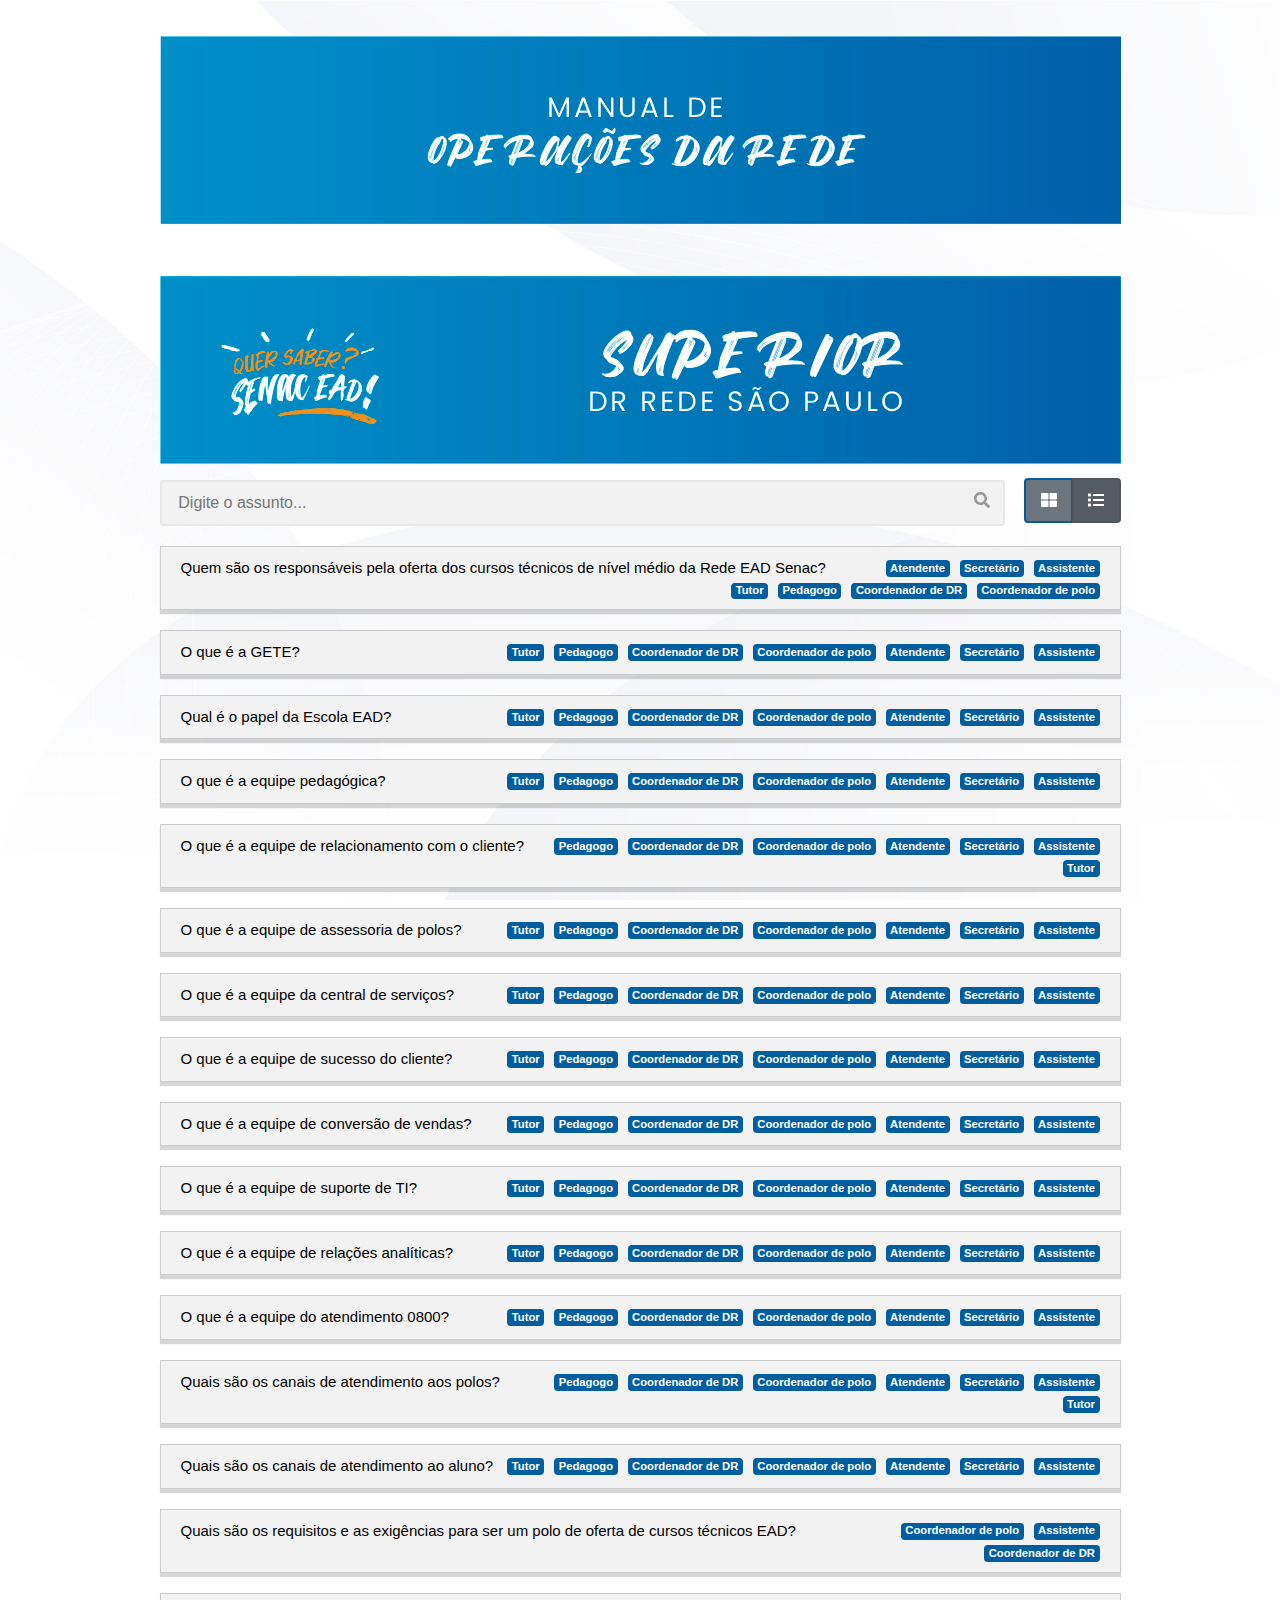
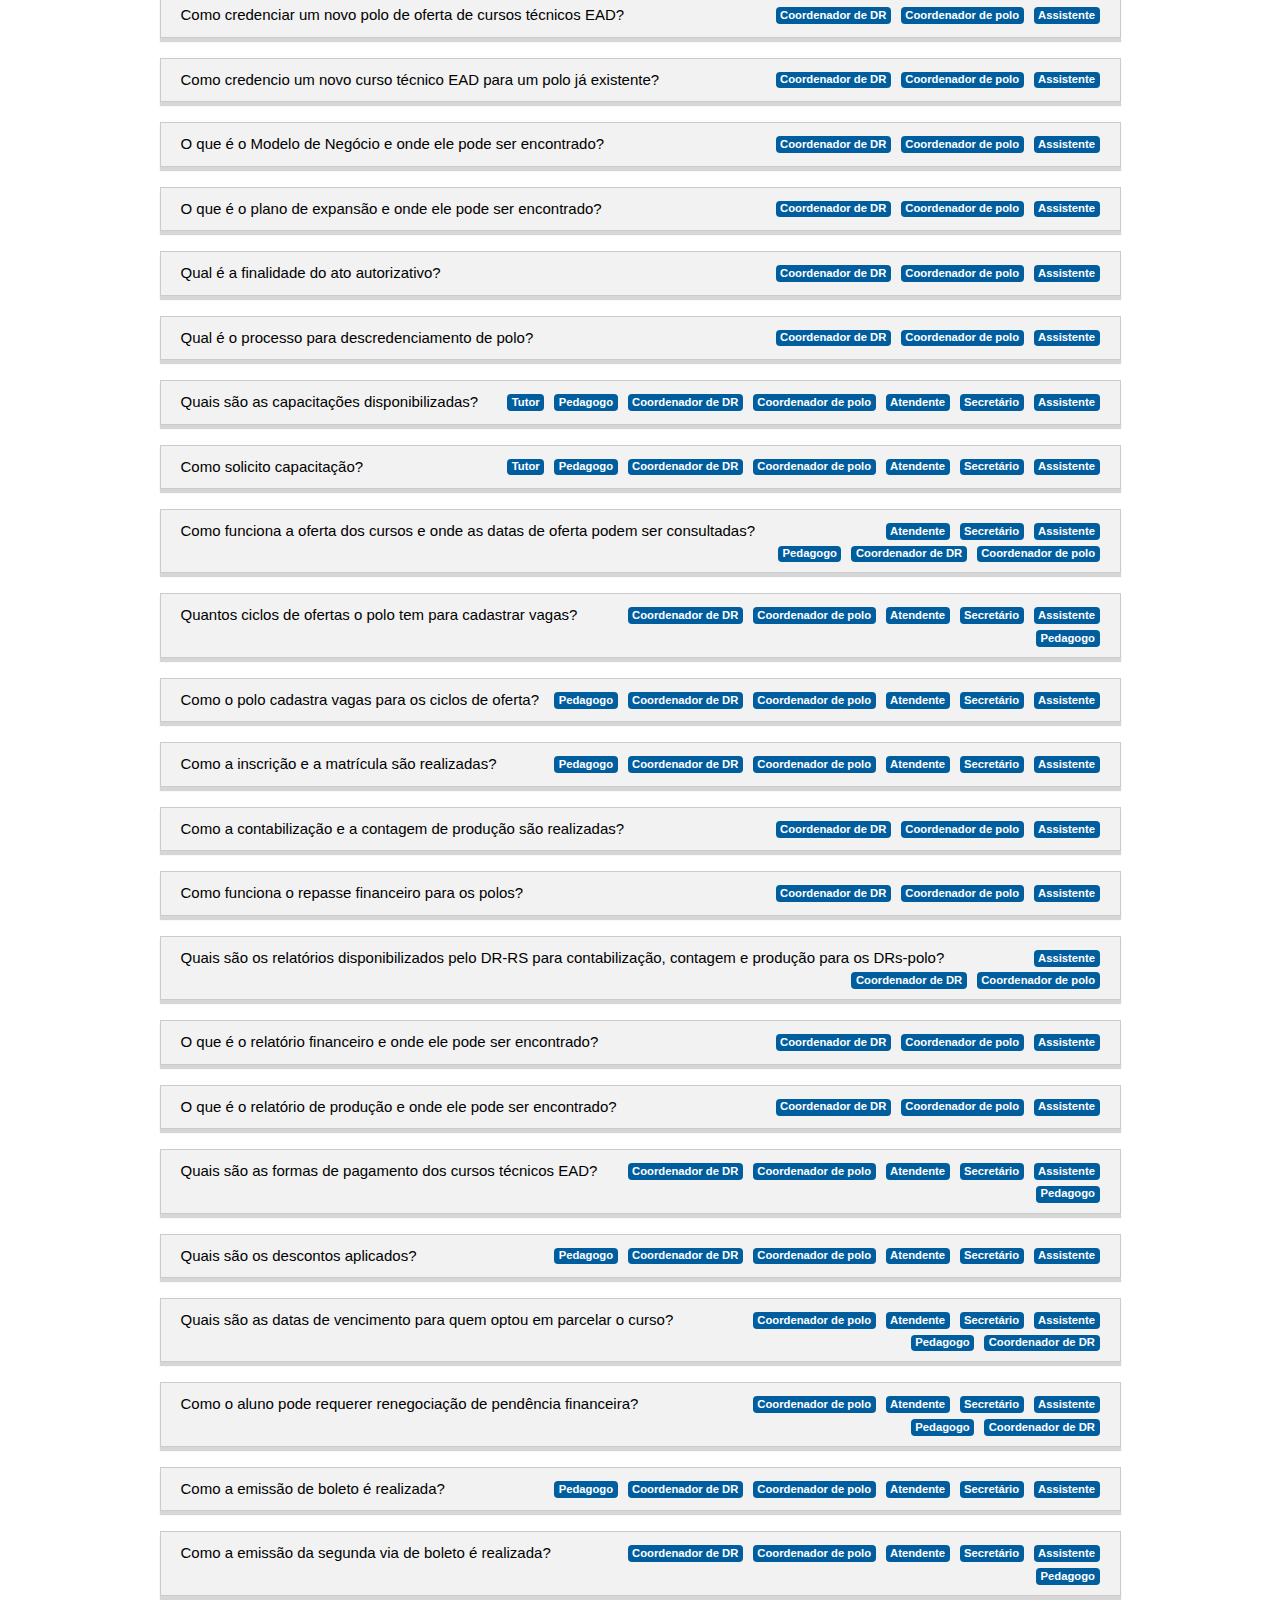
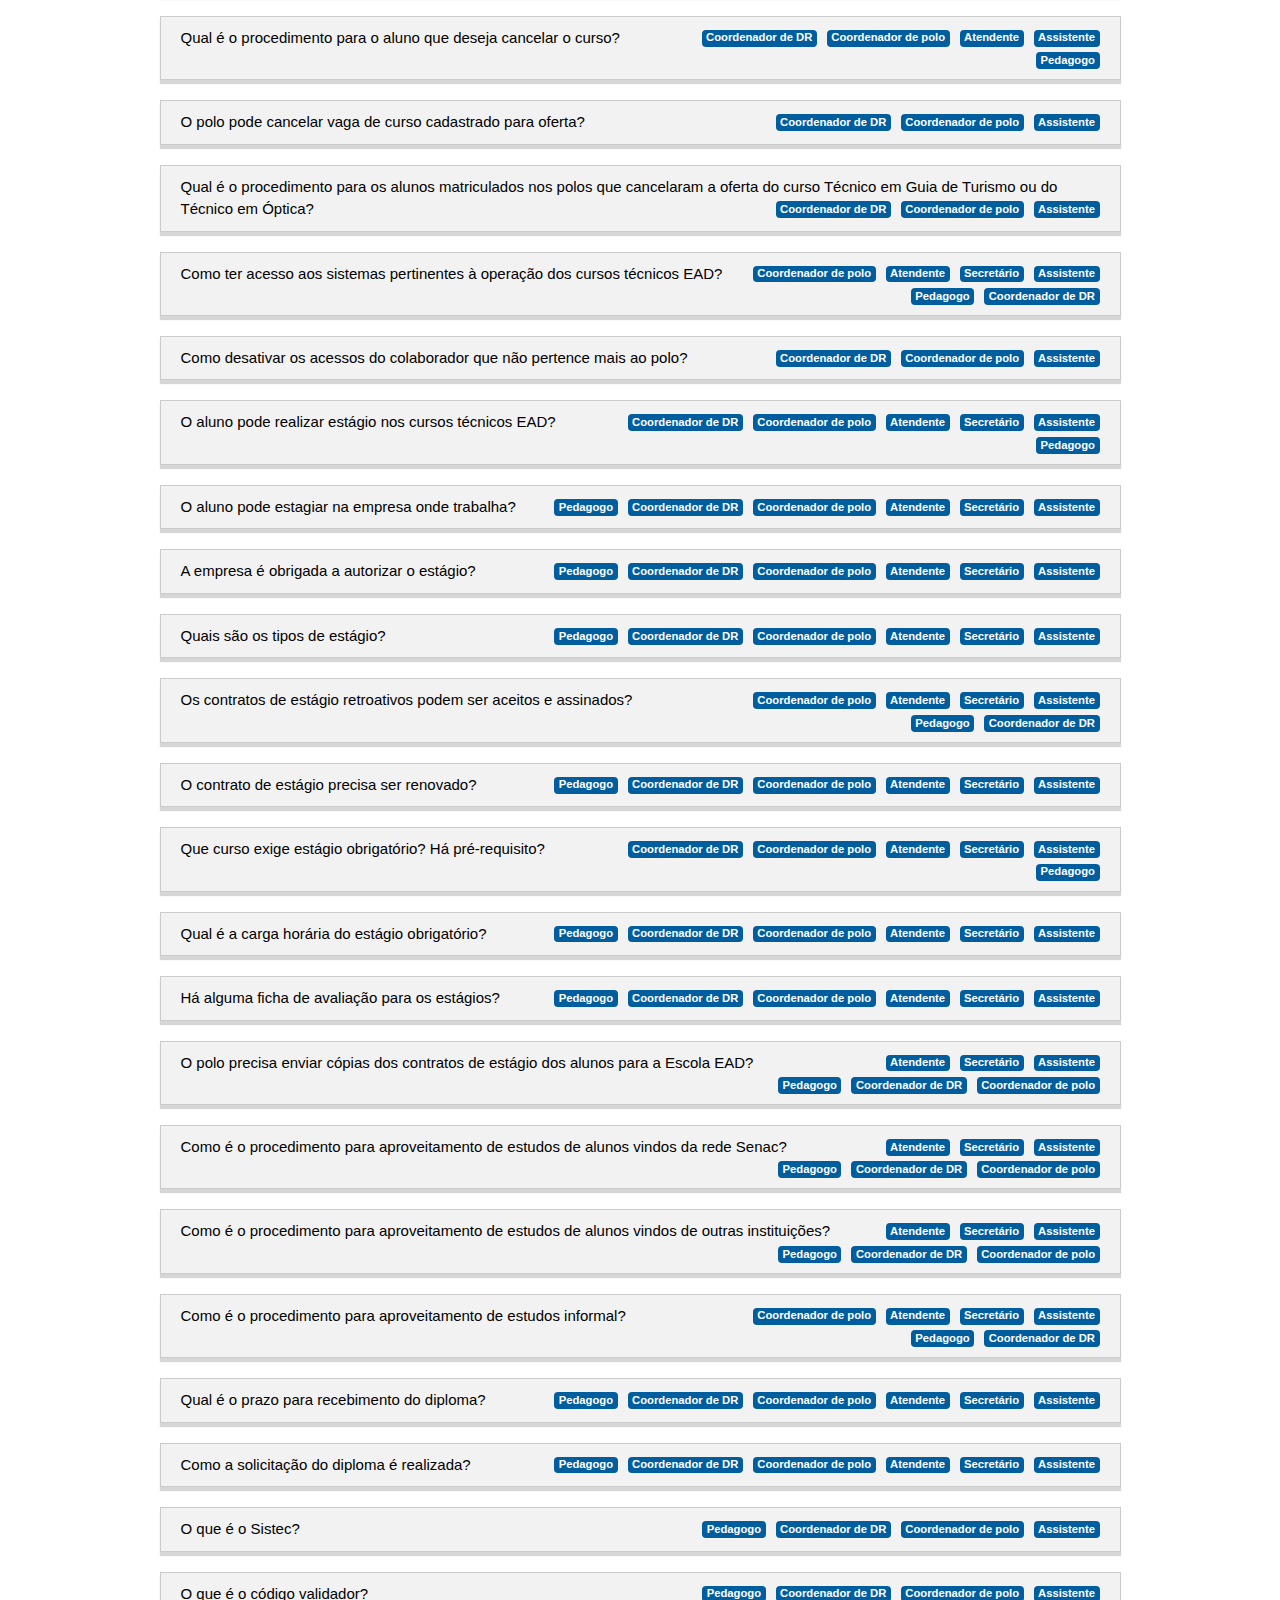
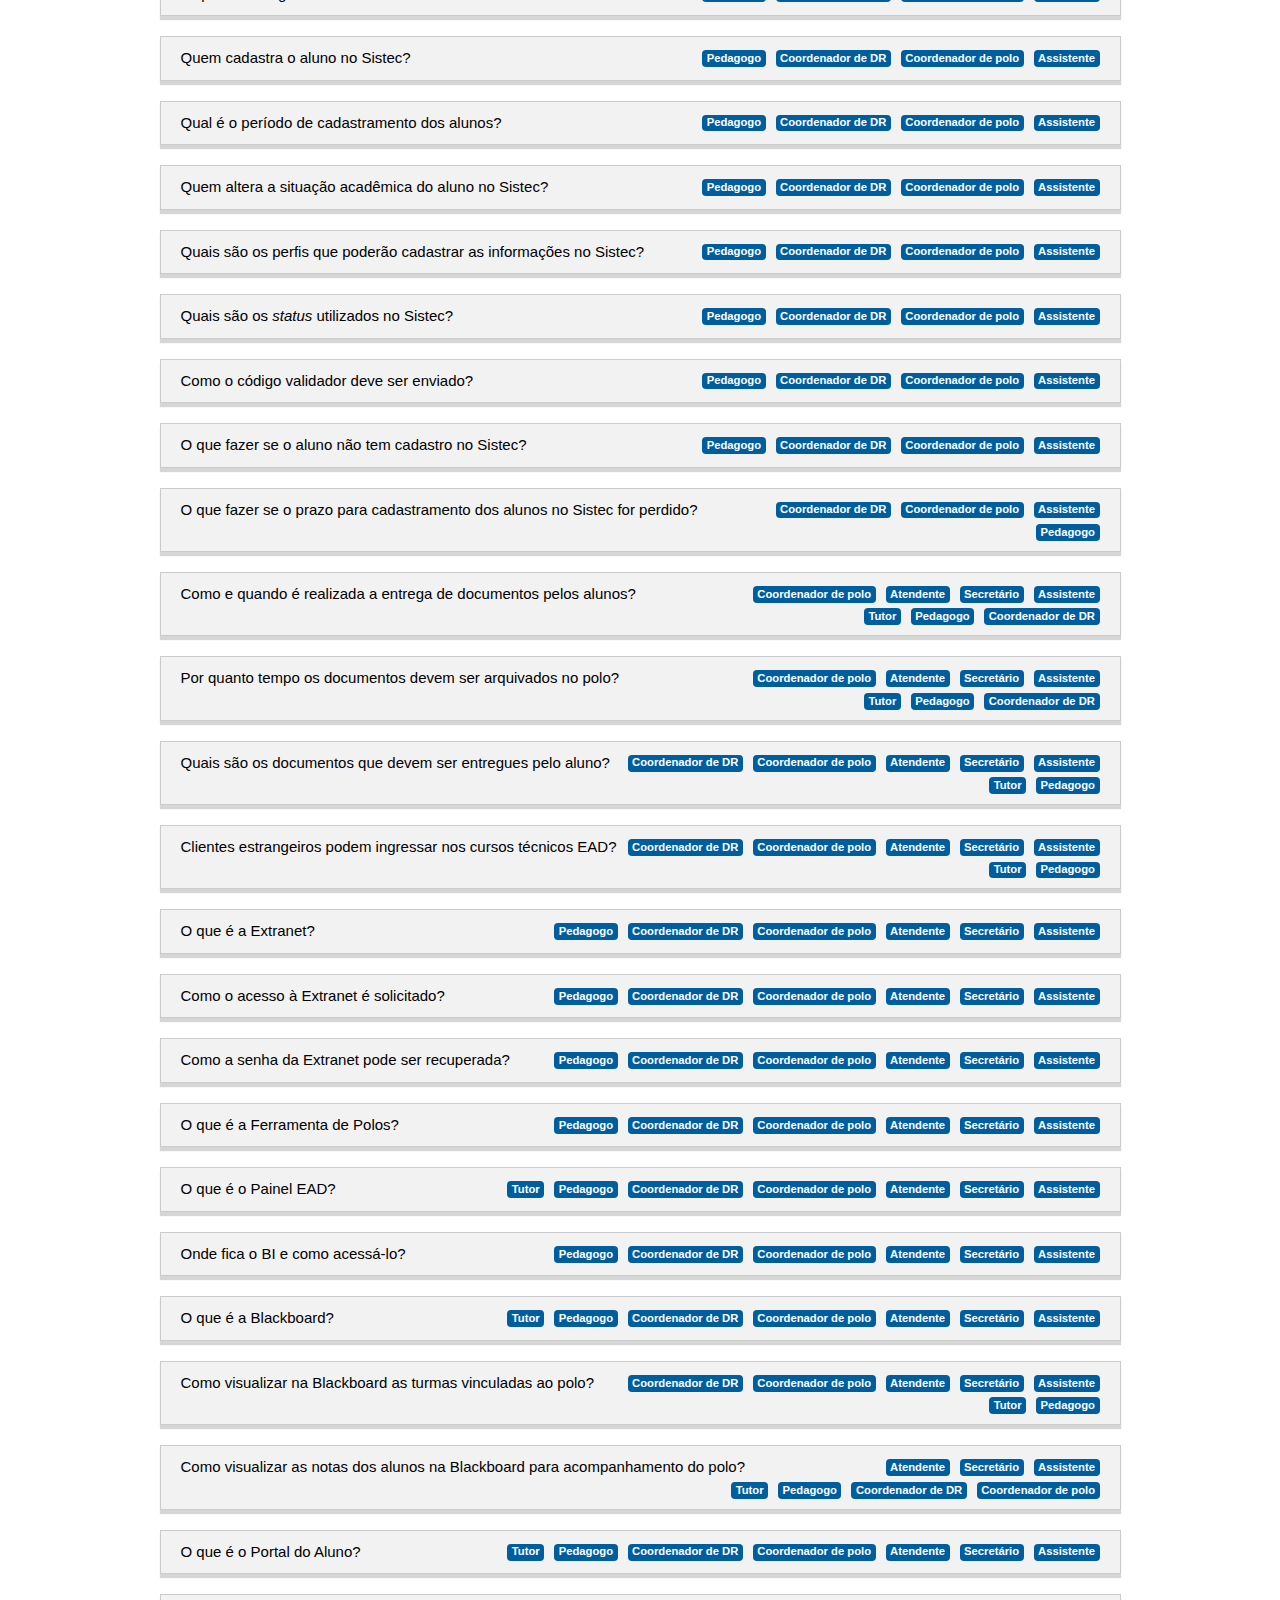
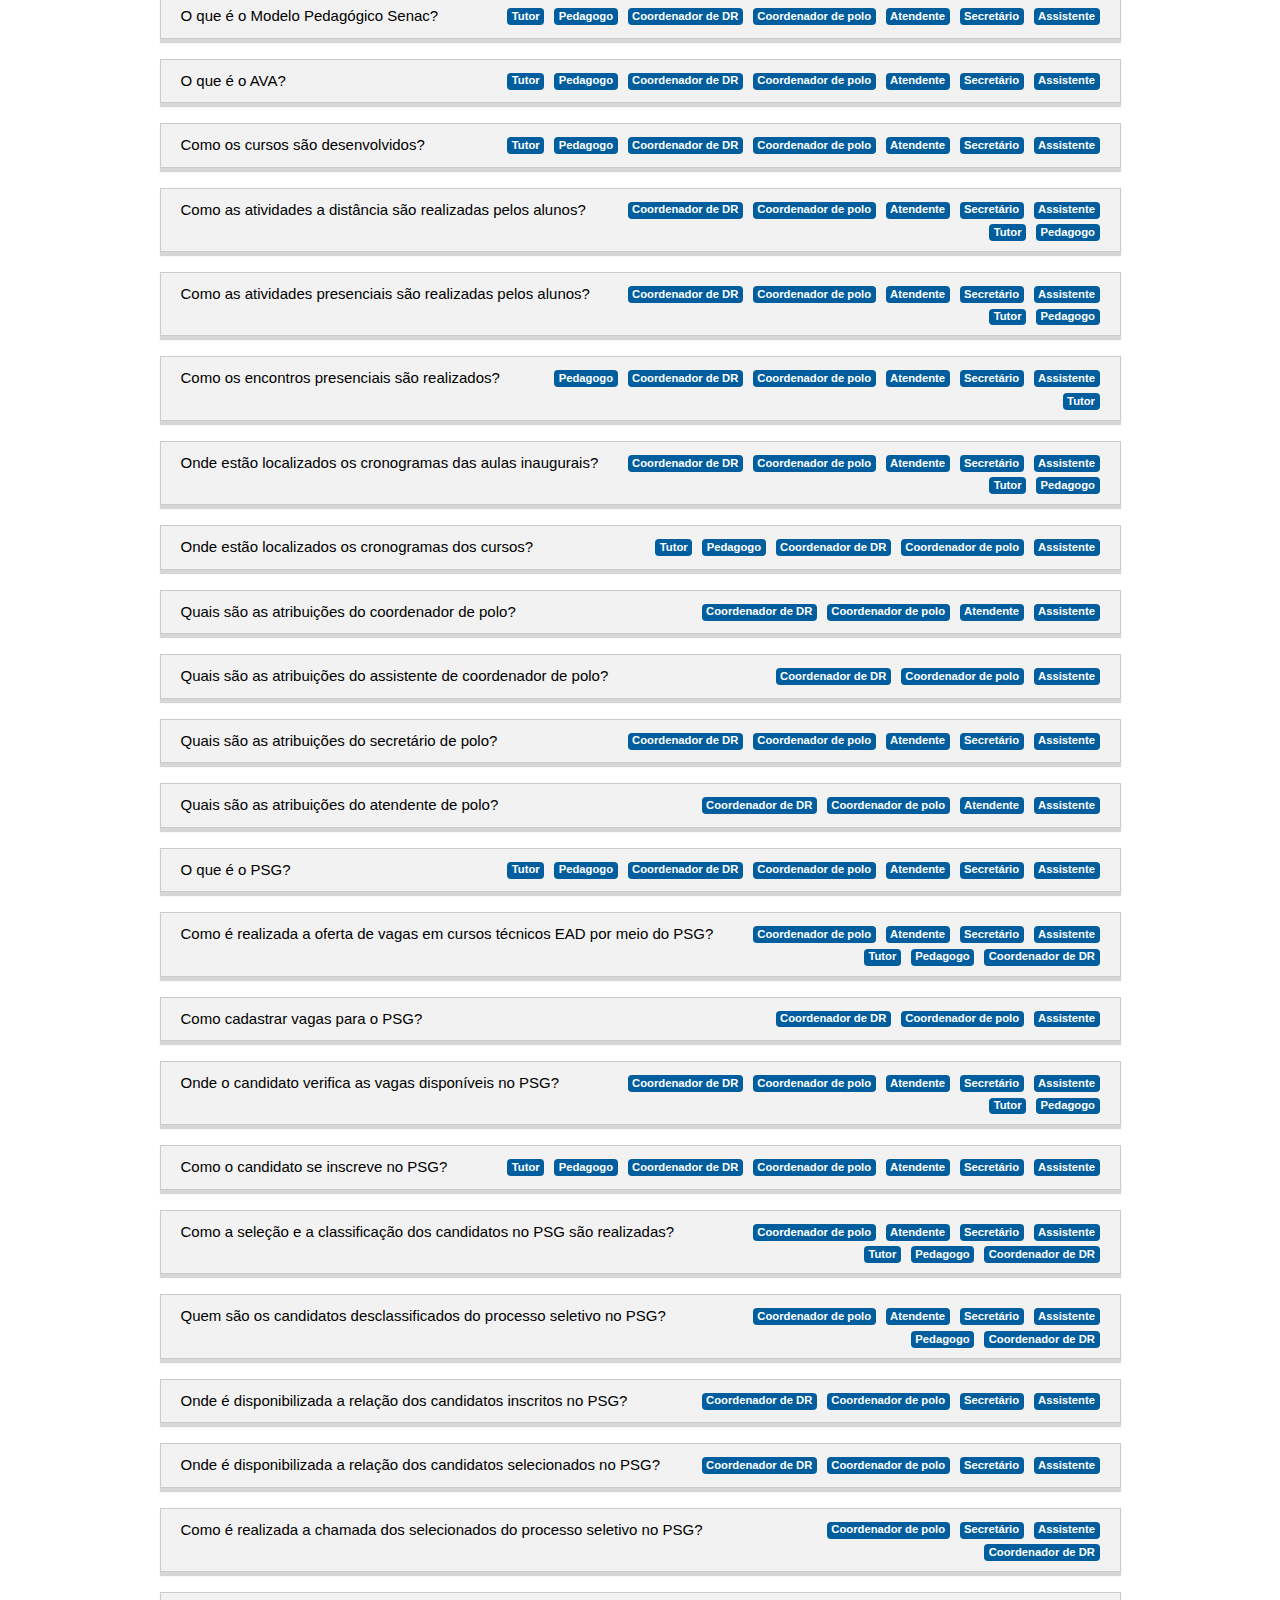
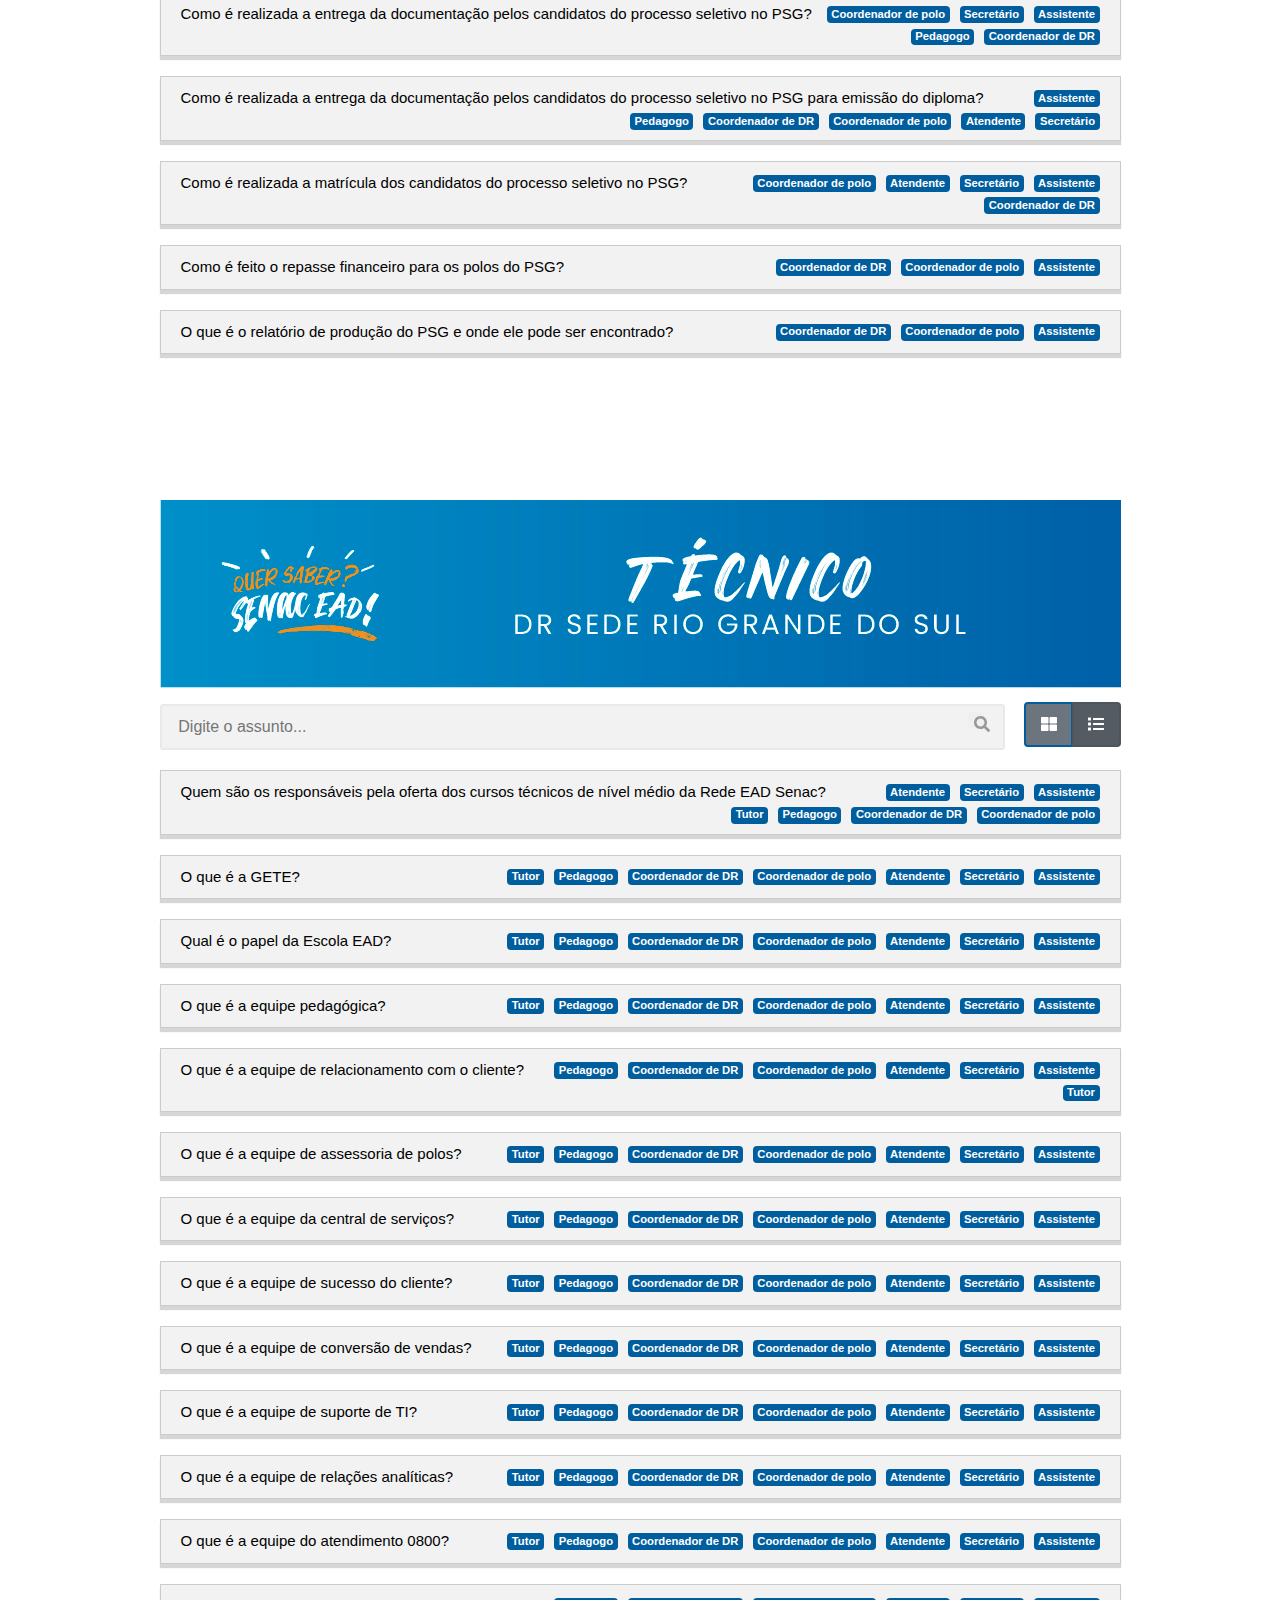
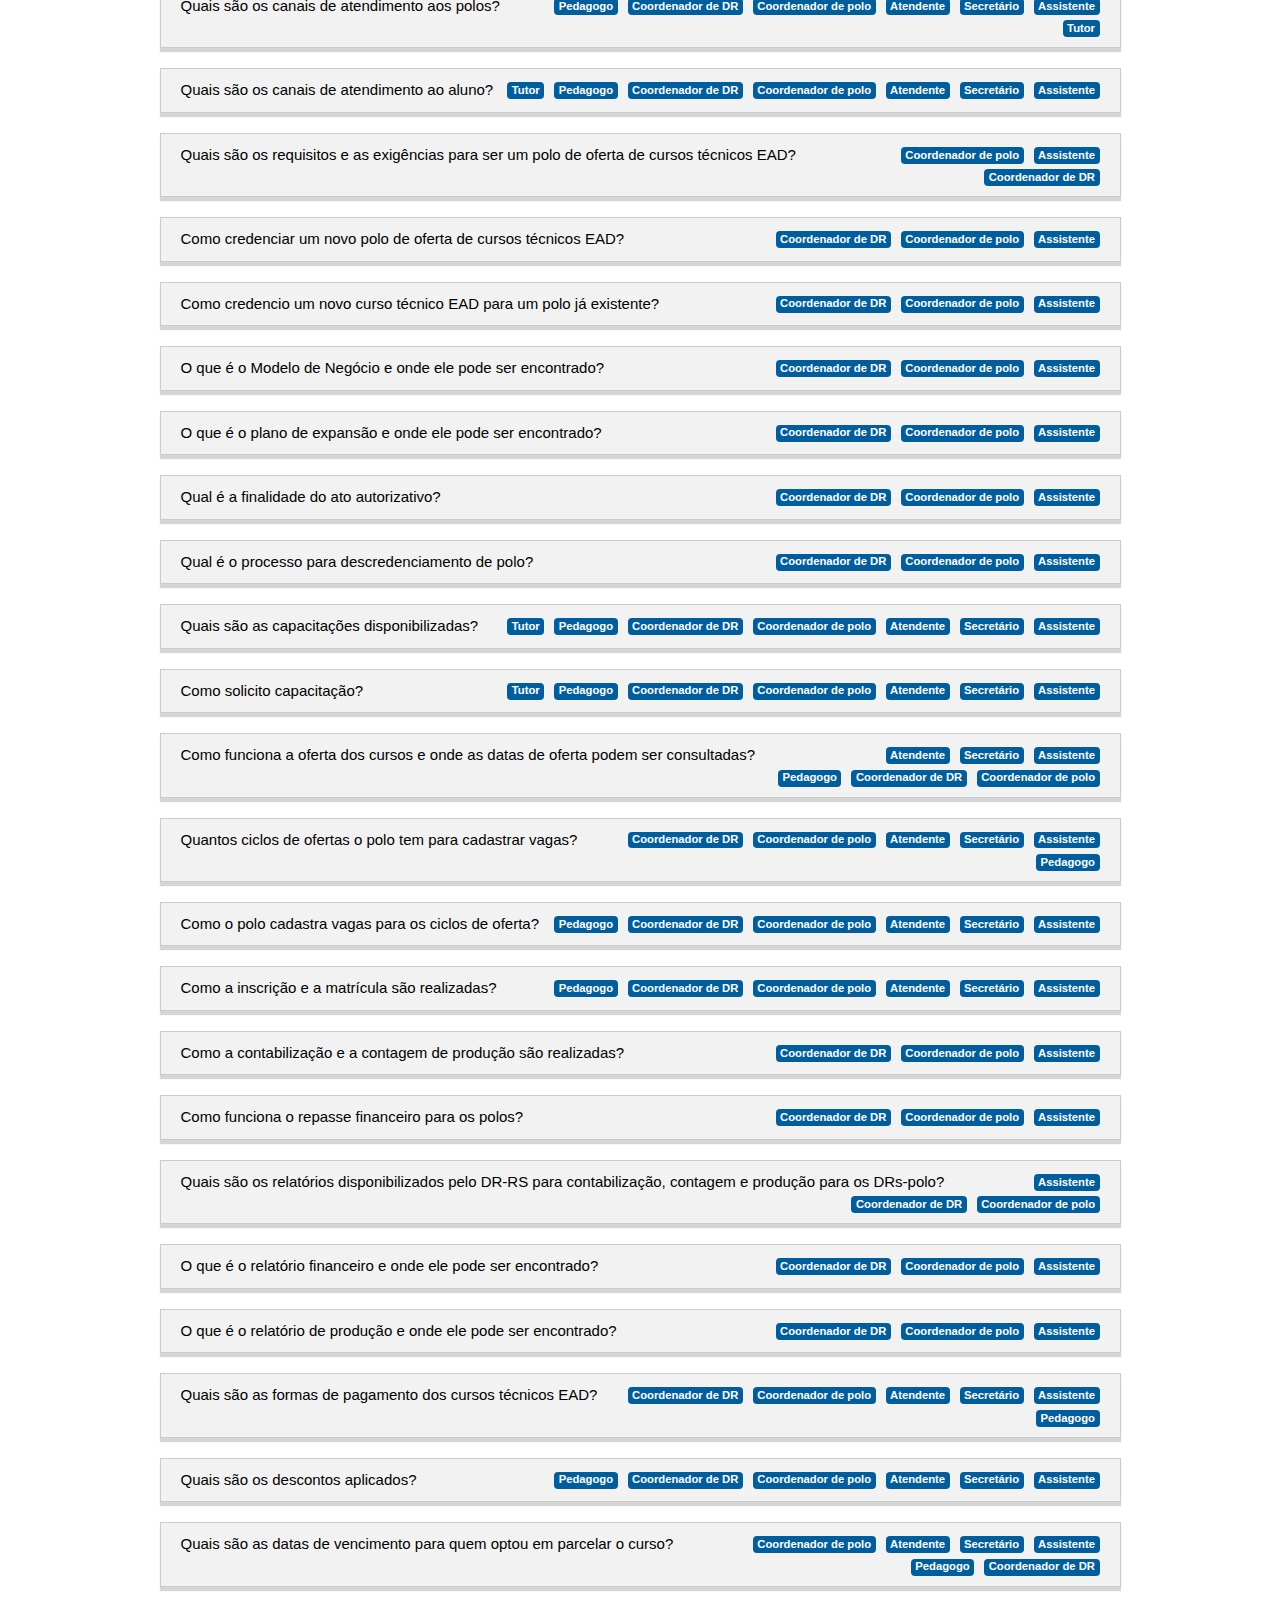
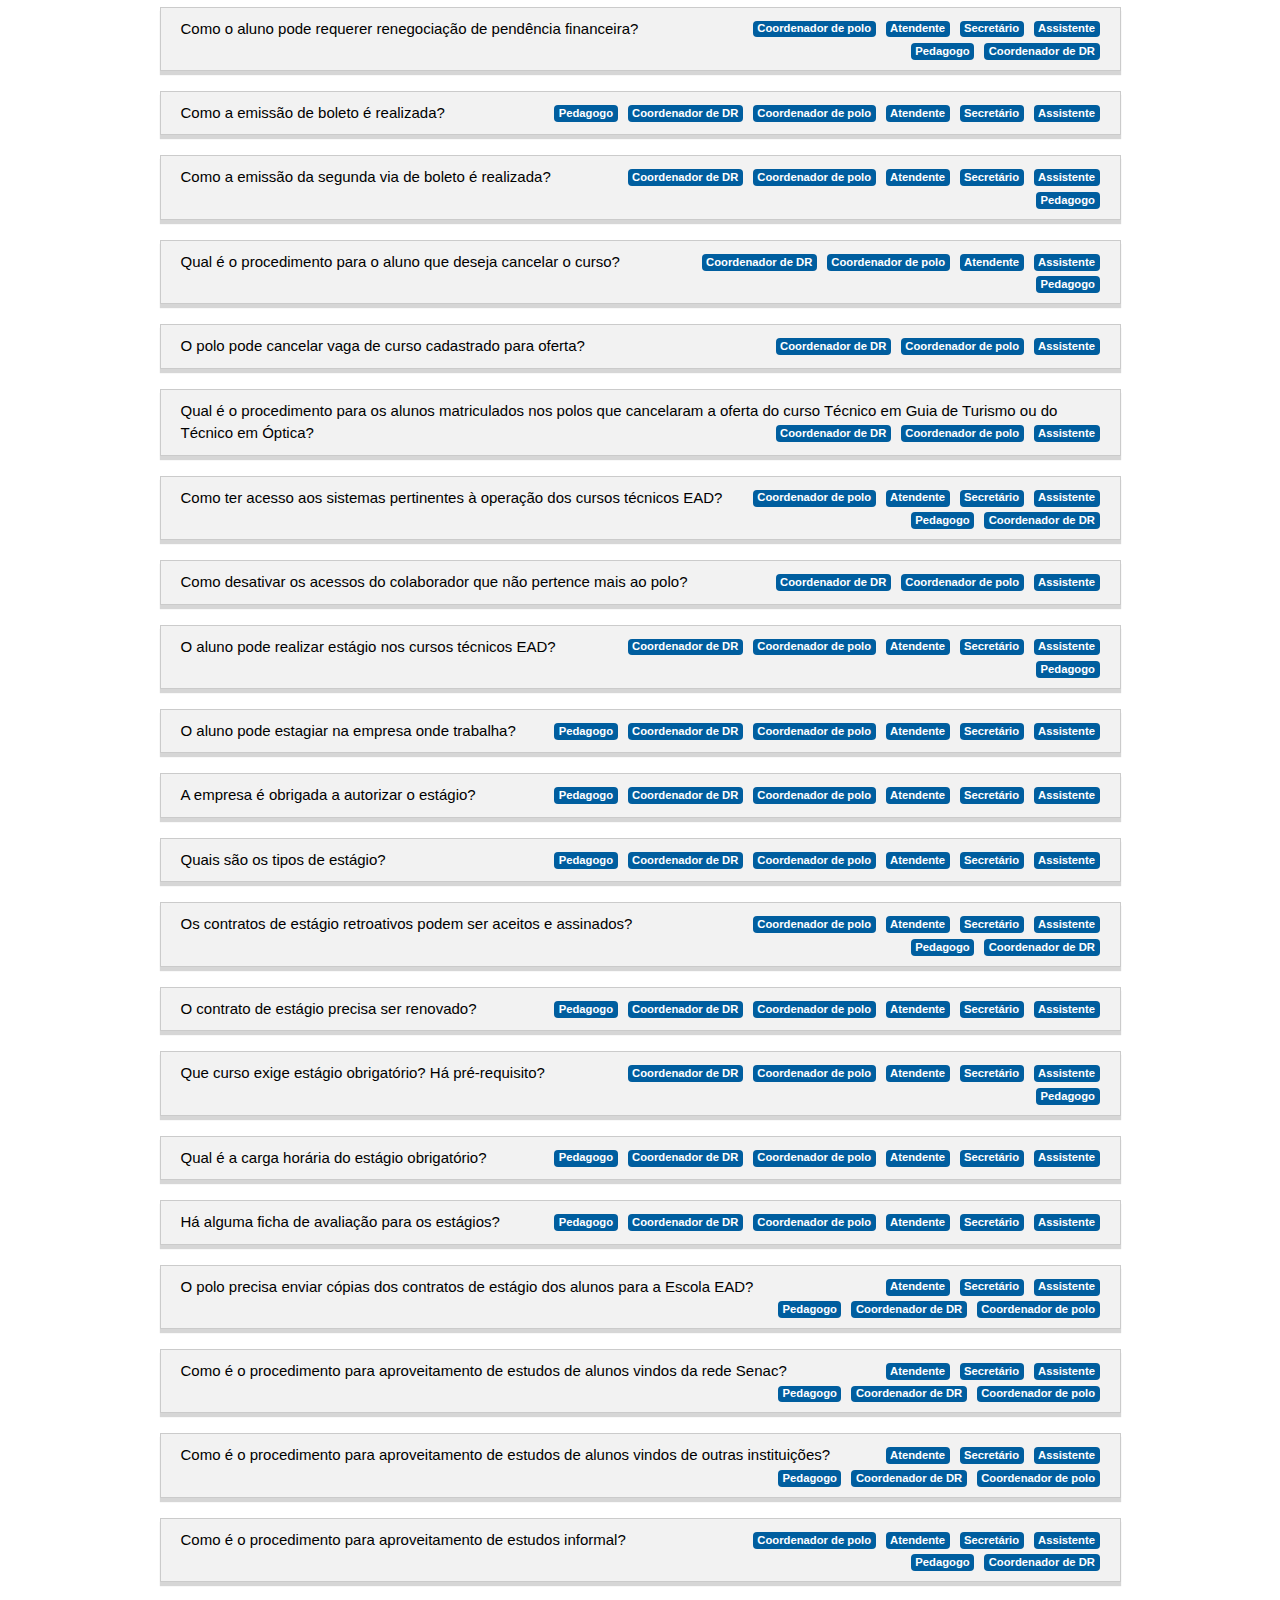
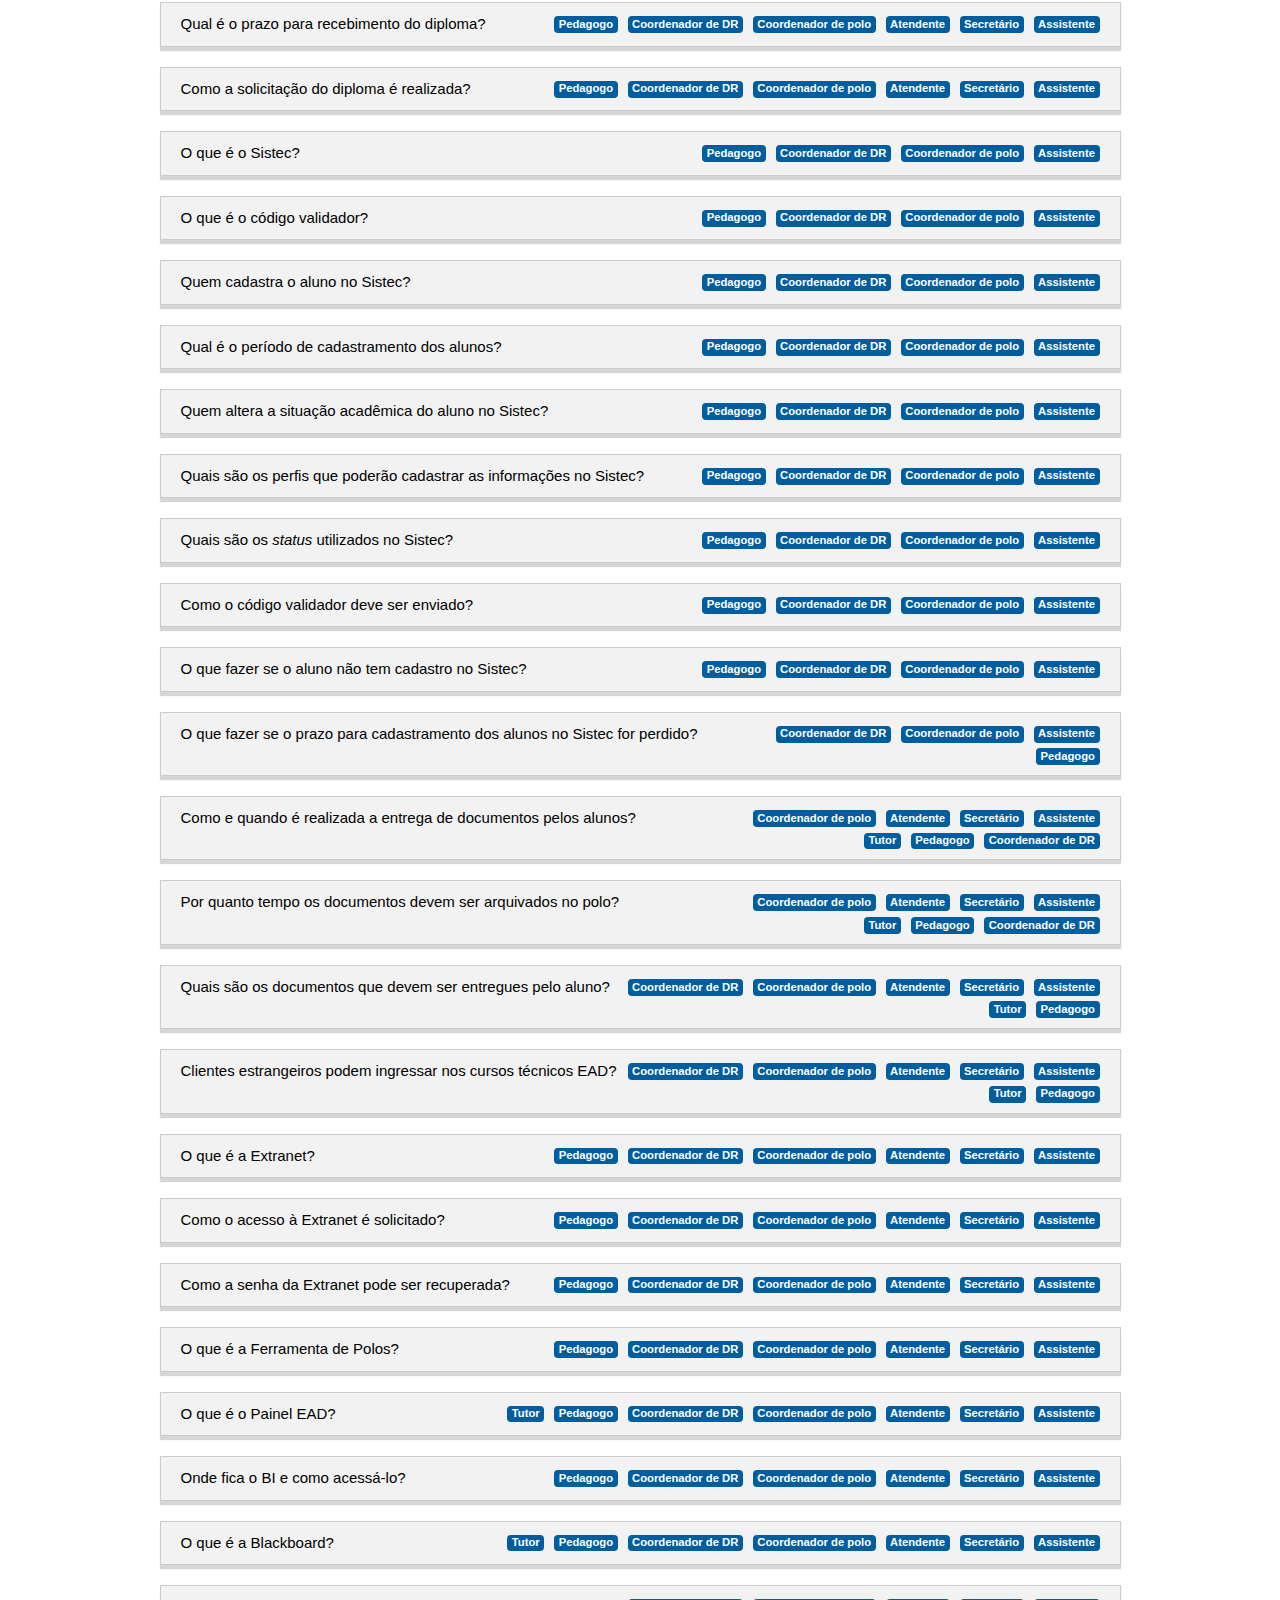
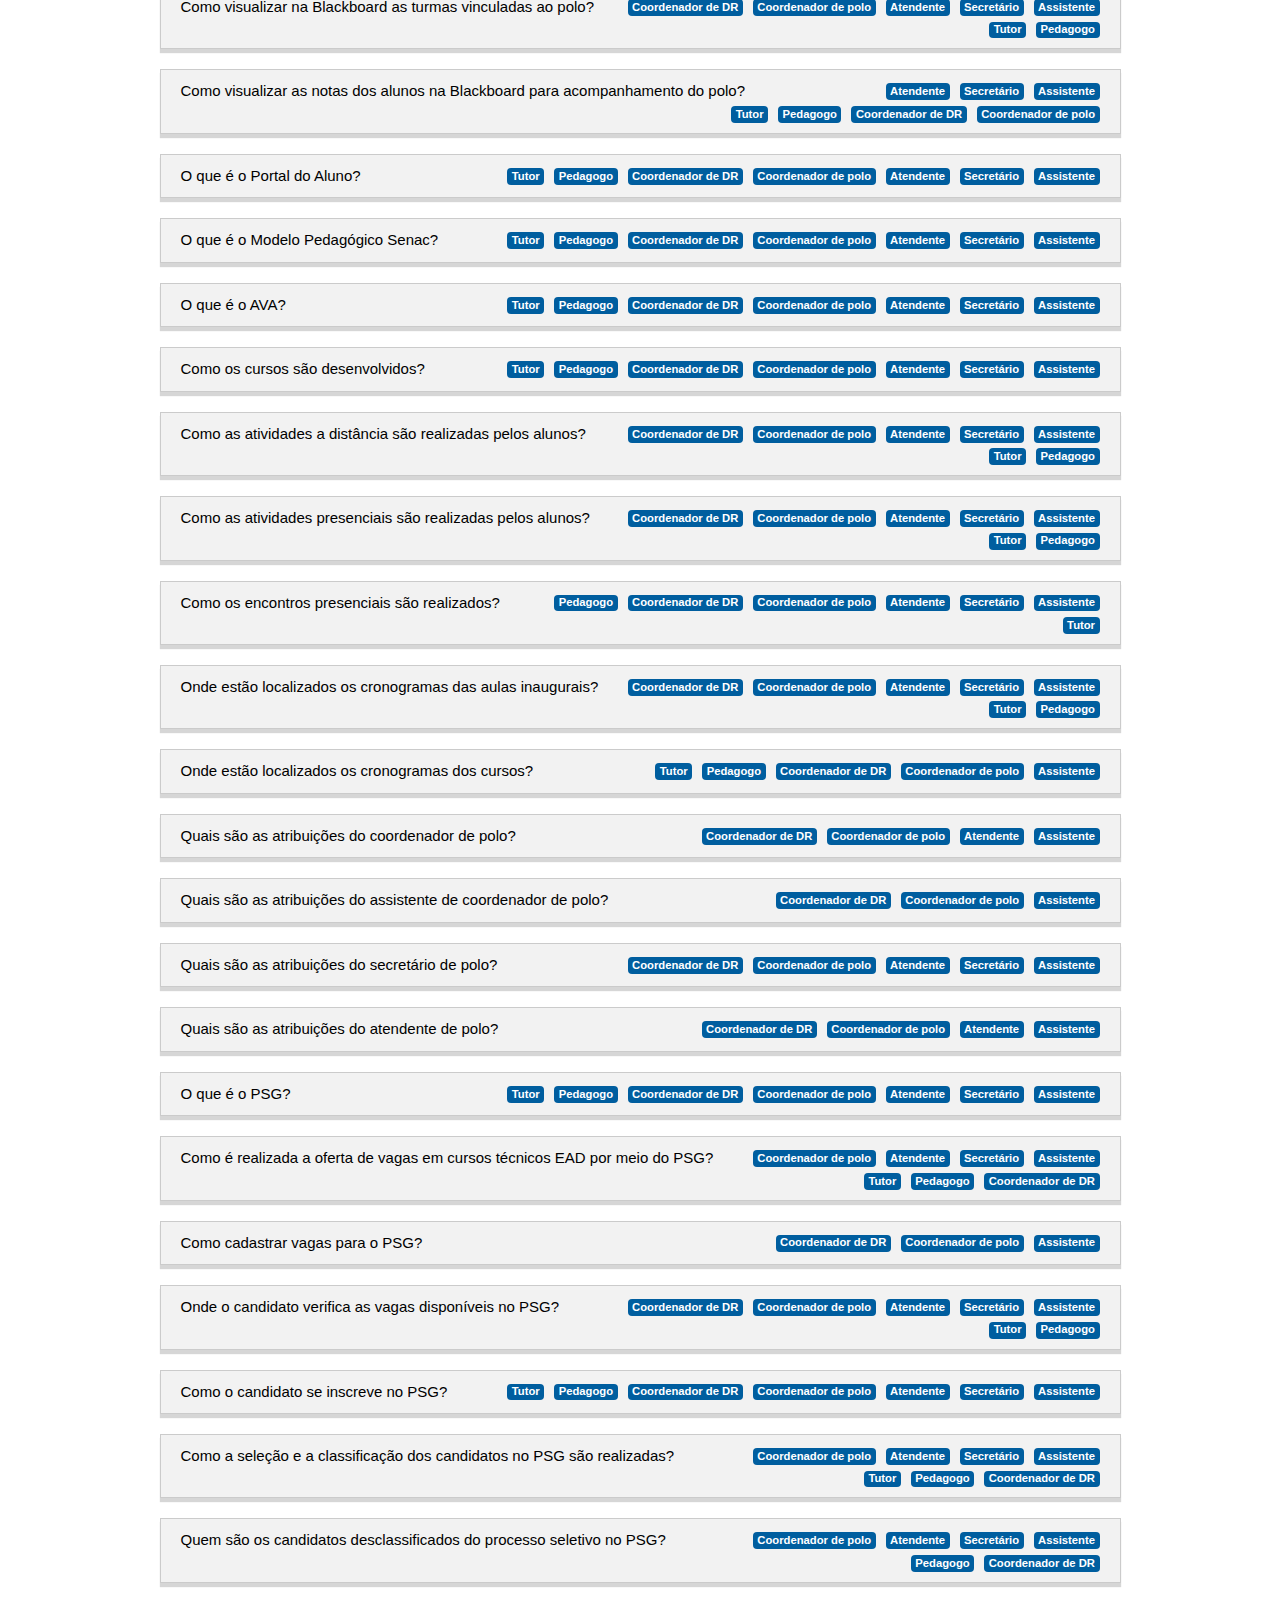
==== index.html @ e4eddcb2 "diagramação" ====
<!DOCTYPE html>
<html lang="en" xmlns:mso="urn:schemas-microsoft-com:office:office"
    xmlns:msdt="uuid:C2F41010-65B3-11d1-A29F-00AA00C14882">

<head>
    <meta charset="UTF-8">
    <meta name="viewport" content="width=device-width, initial-scale=1.0">
    <title>FAQ MOR</title>
    <link rel="stylesheet" href="css/bootstrap.min.css">
    <link rel="stylesheet" href="css/estilos.css">
    <link rel="stylesheet" href="css/magnific-popup.css">

    <!--[if gte mso 9]><xml>
<mso:CustomDocumentProperties>
<mso:display_urn_x003a_schemas-microsoft-com_x003a_office_x003a_office_x0023_Editor msdt:dt="string">Luiz Paulo Pacheco Brancher</mso:display_urn_x003a_schemas-microsoft-com_x003a_office_x003a_office_x0023_Editor>
<mso:Order msdt:dt="string">1802400.00000000</mso:Order>
<mso:display_urn_x003a_schemas-microsoft-com_x003a_office_x003a_office_x0023_Author msdt:dt="string">Luiz Paulo Pacheco Brancher</mso:display_urn_x003a_schemas-microsoft-com_x003a_office_x003a_office_x0023_Author>
<mso:ContentTypeId msdt:dt="string">0x010100393332CEE5C5294F9D2C3CF7CCDACBE5</mso:ContentTypeId>
</mso:CustomDocumentProperties>
</xml><![endif]-->
</head>

<body>

    <div class="paginas">
        <div class="pagina">
            <div class="container max-width">
                <p class="text-center">
                    <img src="assets/img/banner-topo.jpg" class="img-fluid center-block" alt="">
                    <!--<h1>O Guia Completo Técnicos EAD </h1>-->
                </p>
            </div>
        </div>

        <div class="pagina">
            <div class="container max-width">
                <p class="text-center">
                    <img src="assets/img/banner-superior.jpg" class="img-fluid center-block" alt="">
                    <!--<h1>O Guia Completo Técnicos EAD </h1>-->
                </p>
        
                <div class="text-center search-faq">
                    <div class="searchbox">
                        <input type="text" id="filtro" name="buscarpornome" class="searchbox-text" placeholder="Digite o assunto...">
                        <button type="button" id="buscar" data-target="colaboradores" class="searchbutton">
                            <i class="fas fa-search"></i>
                        </button>
                    </div>
                    <div class="btn-group btn-group-toggle" data-toggle="buttons">
                        <label class="btn btn-secondary" data-toggle="tooltip" data-placement="bottom" title="Exibir em grupos">
                            <input type="radio" name="tipodeexibicao" id="grupos_radio"><i class="fas fa-th-large"></i>
                        </label>
                        <label class="btn btn-secondary active" data-toggle="tooltip" data-placement="bottom" title="Exibir em lista">
                            <input type="radio" name="tipodeexibicao" id="listas_radio" checked><i class="fas fa-list"></i>
                        </label>
                    </div>
                </div>
        
                <div id="lista">
                    <div class="item"
                        data-grupo="Estrutura organizacional do Departamento Regional do Rio Grande do Sul (DR-RS)">
                        <button type="button" data-toggle="modal" data-target="#m1" class="bto-titulo titulo">Quem são os
                            responsáveis pela oferta dos cursos técnicos de nível médio da Rede EAD Senac?
                            <span class="badge bg-primary">Assistente</span>
                            <span class="badge bg-primary">Secretário</span>
                            <span class="badge bg-primary">Atendente</span>
                            <span class="badge bg-primary">Coordenador de polo</span>
                            <span class="badge bg-primary">Coordenador de DR</span>
                            <span class="badge bg-primary">Pedagogo</span>
                            <span class="badge bg-primary">Tutor</span>
                        </button>
                        <div class="palavras-chave">Oferta de cursos técnicos</div>
                        <div class="palavras-chave">EAD</div>
                        <div class="palavras-chave">responsáveis</div>
                        <div class="palavras-chave">quem são</div>
        
                    </div>
                    <div class="item" data-grupo="Gerência de Tecnologias Educacionais (GETE)">
                        <button type="button" data-toggle="modal" data-target="#m2" class="bto-titulo titulo">O que é a GETE?
                            <span class="badge bg-primary">Assistente</span>
                            <span class="badge bg-primary">Secretário</span>
                            <span class="badge bg-primary">Atendente</span>
                            <span class="badge bg-primary">Coordenador de polo</span>
                            <span class="badge bg-primary">Coordenador de DR</span>
                            <span class="badge bg-primary">Pedagogo</span>
                            <span class="badge bg-primary">Tutor</span>
                        </button>
                        <div class="palavras-chave">O que é</div>
                        <div class="palavras-chave">GETE</div>
                        <div class="palavras-chave">área</div>
                        <div class="palavras-chave">departamento</div>
        
                    </div>
        
                    <div class="item" data-grupo="Escola-sede de cursos técnicos a distância (Escola EAD)">
                        <button type="button" data-toggle="modal" data-target="#m3" class="bto-titulo titulo">Qual é o papel da
                            Escola EAD?
                            <span class="badge bg-primary">Assistente</span>
                            <span class="badge bg-primary">Secretário</span>
                            <span class="badge bg-primary">Atendente</span>
                            <span class="badge bg-primary">Coordenador de polo</span>
                            <span class="badge bg-primary">Coordenador de DR</span>
                            <span class="badge bg-primary">Pedagogo</span>
                            <span class="badge bg-primary">Tutor</span>
                        </button>
                        <div class="palavras-chave">EAD</div>
                        <div class="palavras-chave">papel</div>
                        <div class="palavras-chave">escola</div>
                        <div class="palavras-chave">qual</div>
                    </div>
                    <div class="item" data-grupo="Escola-sede de cursos técnicos a distância (Escola EAD)">
                        <button type="button" data-toggle="modal" data-target="#m4" class="bto-titulo titulo">O que é a equipe
                            pedagógica?
                            <span class="badge bg-primary">Assistente</span>
                            <span class="badge bg-primary">Secretário</span>
                            <span class="badge bg-primary">Atendente</span>
                            <span class="badge bg-primary">Coordenador de polo</span>
                            <span class="badge bg-primary">Coordenador de DR</span>
                            <span class="badge bg-primary">Pedagogo</span>
                            <span class="badge bg-primary">Tutor</span>
                        </button>
                        <div class="palavras-chave">equipe pedagogica</div>
                        <div class="palavras-chave">pedagogia</div>
                        <div class="palavras-chave">o que</div>
                        <div class="palavras-chave">coordenador</div>
                        <div class="palavras-chave">tutores</div>
                        <div class="palavras-chave">ead</div>
                    </div>
                    <div class="item" data-grupo="Escola-sede de cursos técnicos a distância (Escola EAD)">
                        <button type="button" data-toggle="modal" data-target="#m5" class="bto-titulo titulo">O que é a equipe
                            de relacionamento com o cliente?
                            <span class="badge bg-primary">Assistente</span>
                            <span class="badge bg-primary">Secretário</span>
                            <span class="badge bg-primary">Atendente</span>
                            <span class="badge bg-primary">Coordenador de polo</span>
                            <span class="badge bg-primary">Coordenador de DR</span>
                            <span class="badge bg-primary">Pedagogo</span>
                            <span class="badge bg-primary">Tutor</span>
                        </button>
                        <div class="palavras-chave">equipe</div>
                        <div class="palavras-chave">relacionamento</div>
                        <div class="palavras-chave">cliente</div>
                        <div class="palavras-chave">dúvidas</div>
                        <div class="palavras-chave">auxilio</div>
                        <div class="palavras-chave">alunos</div>
                        <div class="palavras-chave">orientação</div>
                    </div>
                    <div class="item" data-grupo="Escola-sede de cursos técnicos a distância (Escola EAD)">
                        <button type="button" data-toggle="modal" data-target="#m6" class="bto-titulo titulo">O que é a equipe
                            de assessoria de polos?
                            <span class="badge bg-primary">Assistente</span>
                            <span class="badge bg-primary">Secretário</span>
                            <span class="badge bg-primary">Atendente</span>
                            <span class="badge bg-primary">Coordenador de polo</span>
                            <span class="badge bg-primary">Coordenador de DR</span>
                            <span class="badge bg-primary">Pedagogo</span>
                            <span class="badge bg-primary">Tutor</span>
                        </button>
                        <div class="palavras-chave">assessoria</div>
                        <div class="palavras-chave">polos</div>
                        <div class="palavras-chave">processos operacionais</div>
                        <div class="palavras-chave">orientação</div>
                    </div>
                    <div class="item" data-grupo="Escola-sede de cursos técnicos a distância (Escola EAD)">
                        <button type="button" data-toggle="modal" data-target="#m7" class="bto-titulo titulo">O que é a equipe
                            da central de serviços?
                            <span class="badge bg-primary">Assistente</span>
                            <span class="badge bg-primary">Secretário</span>
                            <span class="badge bg-primary">Atendente</span>
                            <span class="badge bg-primary">Coordenador de polo</span>
                            <span class="badge bg-primary">Coordenador de DR</span>
                            <span class="badge bg-primary">Pedagogo</span>
                            <span class="badge bg-primary">Tutor</span>
                        </button>
                        <div class="palavras-chave">central de serviços</div>
                        <div class="palavras-chave">equipe</div>
                        <div class="palavras-chave">solicitação</div>
                        <div class="palavras-chave">solicitações</div>
                        <div class="palavras-chave">demandas</div>
                    </div>
                    <div class="item" data-grupo="Escola-sede de cursos técnicos a distância (Escola EAD)">
                        <button type="button" data-toggle="modal" data-target="#m8" class="bto-titulo titulo">O que é a equipe
                            de sucesso do cliente?
                            <span class="badge bg-primary">Assistente</span>
                            <span class="badge bg-primary">Secretário</span>
                            <span class="badge bg-primary">Atendente</span>
                            <span class="badge bg-primary">Coordenador de polo</span>
                            <span class="badge bg-primary">Coordenador de DR</span>
                            <span class="badge bg-primary">Pedagogo</span>
                            <span class="badge bg-primary">Tutor</span>
                        </button>
                        <div class="palavras-chave">equipes</div>
                        <div class="palavras-chave">clientes</div>
                        <div class="palavras-chave">protocolos</div>
                        <div class="palavras-chave">relatórios</div>
                        <div class="palavras-chave">gerenciais</div>
        
                    </div>
                    <div class="item" data-grupo="Escola-sede de cursos técnicos a distância (Escola EAD)">
                        <button type="button" data-toggle="modal" data-target="#m9" class="bto-titulo titulo">O que é a equipe
                            de conversão de vendas?
                            <span class="badge bg-primary">Assistente</span>
                            <span class="badge bg-primary">Secretário</span>
                            <span class="badge bg-primary">Atendente</span>
                            <span class="badge bg-primary">Coordenador de polo</span>
                            <span class="badge bg-primary">Coordenador de DR</span>
                            <span class="badge bg-primary">Pedagogo</span>
                            <span class="badge bg-primary">Tutor</span>
                        </button>
                        <div class="palavras-chave">confirmação de matrícula</div>
                        <div class="palavras-chave">pagamento</div>
                        <div class="palavras-chave">inscrição</div>
                        <div class="palavras-chave">pré-matrícula</div>
        
                    </div>
        
                    <div class="item" data-grupo="Escola-sede de cursos técnicos a distância (Escola EAD)">
                        <button type="button" data-toggle="modal" data-target="#m10-2" class="bto-titulo titulo">O que é a
                            equipe de suporte de TI?
                            <span class="badge bg-primary">Assistente</span>
                            <span class="badge bg-primary">Secretário</span>
                            <span class="badge bg-primary">Atendente</span>
                            <span class="badge bg-primary">Coordenador de polo</span>
                            <span class="badge bg-primary">Coordenador de DR</span>
                            <span class="badge bg-primary">Pedagogo</span>
                            <span class="badge bg-primary">Tutor</span>
                        </button>
                        <div class="palavras-chave">ambiente virtual de aprendizagem</div>
                        <div class="palavras-chave">dúvidas</div>
                        <div class="palavras-chave">atendimento</div>
                        <div class="palavras-chave">alunos</div>
                        <div class="palavras-chave">demandas</div>
                    </div>
        
                    <div class="item" data-grupo="Escola-sede de cursos técnicos a distância (Escola EAD)">
                        <button type="button" data-toggle="modal" data-target="#m112" class="bto-titulo titulo">O que é a equipe
                            de relações analíticas?
                            <span class="badge bg-primary">Assistente</span>
                            <span class="badge bg-primary">Secretário</span>
                            <span class="badge bg-primary">Atendente</span>
                            <span class="badge bg-primary">Coordenador de polo</span>
                            <span class="badge bg-primary">Coordenador de DR</span>
                            <span class="badge bg-primary">Pedagogo</span>
                            <span class="badge bg-primary">Tutor</span>
                        </button>
                        <div class="palavras-chave">ambiente virtual de aprendizagem</div>
                        <div class="palavras-chave">dúvidas</div>
                        <div class="palavras-chave">atendimento</div>
                        <div class="palavras-chave">alunos</div>
                        <div class="palavras-chave">demandas</div>
                    </div>
        
                    <div class="item" data-grupo="Escola-sede de cursos técnicos a distância (Escola EAD)">
                        <button type="button" data-toggle="modal" data-target="#m10" class="bto-titulo titulo">O que é a equipe
                            do atendimento 0800?
                            <span class="badge bg-primary">Assistente</span>
                            <span class="badge bg-primary">Secretário</span>
                            <span class="badge bg-primary">Atendente</span>
                            <span class="badge bg-primary">Coordenador de polo</span>
                            <span class="badge bg-primary">Coordenador de DR</span>
                            <span class="badge bg-primary">Pedagogo</span>
                            <span class="badge bg-primary">Tutor</span>
                        </button>
                        <div class="palavras-chave">ambiente virtual de aprendizagem</div>
                        <div class="palavras-chave">dúvidas</div>
                        <div class="palavras-chave">atendimento</div>
                        <div class="palavras-chave">alunos</div>
                        <div class="palavras-chave">demandas</div>
                    </div>
        
                    <div class="item" data-grupo="Escola-sede de cursos técnicos a distância (Escola EAD)">
                        <button type="button" data-toggle="modal" data-target="#m11" class="bto-titulo titulo">Quais são os
                            canais de atendimento aos polos?
                            <span class="badge bg-primary">Assistente</span>
                            <span class="badge bg-primary">Secretário</span>
                            <span class="badge bg-primary">Atendente</span>
                            <span class="badge bg-primary">Coordenador de polo</span>
                            <span class="badge bg-primary">Coordenador de DR</span>
                            <span class="badge bg-primary">Pedagogo</span>
                            <span class="badge bg-primary">Tutor</span>
                        </button>
                        <div class="palavras-chave">telefones</div>
                        <div class="palavras-chave">contato</div>
                        <div class="palavras-chave">assessoria</div>
                        <div class="palavras-chave">e-mail</div>
                        <div class="palavras-chave">whatsapp</div>
                        <div class="palavras-chave">canal</div>
        
        
                    </div>
                    <div class="item" data-grupo="Escola-sede de cursos técnicos a distância (Escola EAD)">
                        <button type="button" data-toggle="modal" data-target="#m12" class="bto-titulo titulo">Quais são os
                            canais de atendimento ao aluno?
                            <span class="badge bg-primary">Assistente</span>
                            <span class="badge bg-primary">Secretário</span>
                            <span class="badge bg-primary">Atendente</span>
                            <span class="badge bg-primary">Coordenador de polo</span>
                            <span class="badge bg-primary">Coordenador de DR</span>
                            <span class="badge bg-primary">Pedagogo</span>
                            <span class="badge bg-primary">Tutor</span>
                        </button>
                        <div class="palavras-chave">contato</div>
                        <div class="palavras-chave">aluno</div>
                        <div class="palavras-chave">dúvidas</div>
                        <div class="palavras-chave">demandas</div>
        
                    </div>
                    <div class="item" data-grupo="Adesão e credenciamento de polos e cursos">
                        <button type="button" data-toggle="modal" data-target="#m13" class="bto-titulo titulo">Quais são os
                            requisitos e as exigências para ser um polo de oferta de cursos técnicos EAD?
                            <span class="badge bg-primary">Assistente</span>
                            <span class="badge bg-primary">Coordenador de polo</span>
                            <span class="badge bg-primary">Coordenador de DR</span>
                        </button>
                        <div class="palavras-chave">adesão</div>
                        <div class="palavras-chave">cooperação</div>
                        <div class="palavras-chave">departamentos regionais</div>
                        <div class="palavras-chave">oferta de cursos</div>
        
                    </div>
                    <div class="item" data-grupo="Adesão e credenciamento de polos e cursos">
                        <button type="button" data-toggle="modal" data-target="#m14" class="bto-titulo titulo">Como credenciar
                            um novo polo de oferta de cursos técnicos EAD?
                            <span class="badge bg-primary">Assistente</span>
                            <span class="badge bg-primary">Coordenador de polo</span>
                            <span class="badge bg-primary">Coordenador de DR</span>
                        </button>
                        <div class="palavras-chave">escola</div>
                        <div class="palavras-chave">credenciada</div>
                        <div class="palavras-chave">protocolo</div>
                        <div class="palavras-chave">fluxo operacional</div>
        
                    </div>
                    <div class="item" data-grupo="Adesão e credenciamento de polos e cursos">
                        <button type="button" data-toggle="modal" data-target="#m15" class="bto-titulo titulo">Como credencio um
                            novo curso técnico EAD para um polo já existente?
                            <span class="badge bg-primary">Assistente</span>
                            <span class="badge bg-primary">Coordenador de polo</span>
                            <span class="badge bg-primary">Coordenador de DR</span>
                        </button>
                        <div class="palavras-chave">credenciamento</div>
                        <div class="palavras-chave">novos</div>
                        <div class="palavras-chave">formulário</div>
                        <div class="palavras-chave">solicitação</div>
        
                    </div>
                    <div class="item" data-grupo="Adesão e credenciamento de polos e cursos">
                        <button type="button" data-toggle="modal" data-target="#m16" class="bto-titulo titulo">O que é o Modelo
                            de Negócio e onde ele pode ser encontrado?
                            <span class="badge bg-primary">Assistente</span>
                            <span class="badge bg-primary">Coordenador de polo</span>
                            <span class="badge bg-primary">Coordenador de DR</span>
                        </button>
                        <div class="palavras-chave">documento</div>
                        <div class="palavras-chave">orientação</div>
                        <div class="palavras-chave">departamentos</div>
                        <div class="palavras-chave">polos</div>
                        <div class="palavras-chave">requisitos</div>
                        <div class="palavras-chave">infraestrutura</div>
        
                    </div>
                    <div class="item" data-grupo="Adesão e credenciamento de polos e cursos">
                        <button type="button" data-toggle="modal" data-target="#m17" class="bto-titulo titulo">O que é o plano
                            de expansão e onde ele pode ser encontrado?
                            <span class="badge bg-primary">Assistente</span>
                            <span class="badge bg-primary">Coordenador de polo</span>
                            <span class="badge bg-primary">Coordenador de DR</span>
                        </button>
                        <div class="palavras-chave">documento</div>
                        <div class="palavras-chave">resolução</div>
                        <div class="palavras-chave">credenciar</div>
                        <div class="palavras-chave">autorização</div>
        
                    </div>
                    <div class="item" data-grupo="Adesão e credenciamento de polos e cursos">
                        <button type="button" data-toggle="modal" data-target="#m18" class="bto-titulo titulo">Qual é a
                            finalidade do ato autorizativo?
                            <span class="badge bg-primary">Assistente</span>
                            <span class="badge bg-primary">Coordenador de polo</span>
                            <span class="badge bg-primary">Coordenador de DR</span>
                        </button>
                        <div class="palavras-chave">plano de expansão</div>
                        <div class="palavras-chave">solicitação</div>
                        <div class="palavras-chave">polo</div>
                        <div class="palavras-chave">autorização</div>
        
                    </div>
                    <div class="item" data-grupo="Adesão e credenciamento de polos e cursos">
                        <button type="button" data-toggle="modal" data-target="#m19" class="bto-titulo titulo">Qual é o processo
                            para descredenciamento de polo?
                            <span class="badge bg-primary">Assistente</span>
                            <span class="badge bg-primary">Coordenador de polo</span>
                            <span class="badge bg-primary">Coordenador de DR</span>
                        </button>
                        <div class="palavras-chave">encerramento</div>
                        <div class="palavras-chave">solicitação</div>
                        <div class="palavras-chave">polos</div>
        
                    </div>
        
                    <div class="item" data-grupo="Capacitações e desenvolvimento das equipes dos polos">
                        <button type="button" data-toggle="modal" data-target="#m20" class="bto-titulo titulo">Quais são as
                            capacitações disponibilizadas?
                            <span class="badge bg-primary">Assistente</span>
                            <span class="badge bg-primary">Secretário</span>
                            <span class="badge bg-primary">Atendente</span>
                            <span class="badge bg-primary">Coordenador de polo</span>
                            <span class="badge bg-primary">Coordenador de DR</span>
                            <span class="badge bg-primary">Pedagogo</span>
                            <span class="badge bg-primary">Tutor</span>
                        </button>
                        <div class="palavras-chave">oferta</div>
                        <div class="palavras-chave">conhecimento</div>
                        <div class="palavras-chave">demanda</div>
        
                    </div>
        
                    <div class="item" data-grupo="Capacitações e desenvolvimento das equipes dos polos">
                        <button type="button" data-toggle="modal" data-target="#m21" class="bto-titulo titulo">Como solicito
                            capacitação?
                            <span class="badge bg-primary">Assistente</span>
                            <span class="badge bg-primary">Secretário</span>
                            <span class="badge bg-primary">Atendente</span>
                            <span class="badge bg-primary">Coordenador de polo</span>
                            <span class="badge bg-primary">Coordenador de DR</span>
                            <span class="badge bg-primary">Pedagogo</span>
                            <span class="badge bg-primary">Tutor</span>
                        </button>
                        <div class="palavras-chave">solicitações</div>
        
        
                    </div>
                    <div class="item" data-grupo="Oferta dos cursos">
                        <button type="button" data-toggle="modal" data-target="#m22" class="bto-titulo titulo">Como funciona a
                            oferta dos cursos e onde as datas de oferta podem ser consultadas?
                            <span class="badge bg-primary">Assistente</span>
                            <span class="badge bg-primary">Secretário</span>
                            <span class="badge bg-primary">Atendente</span>
                            <span class="badge bg-primary">Coordenador de polo</span>
                            <span class="badge bg-primary">Coordenador de DR</span>
                            <span class="badge bg-primary">Pedagogo</span>
                        </button>
                        <div class="palavras-chave">disponibilização</div>
                        <div class="palavras-chave">ciclos</div>
                        <div class="palavras-chave">cronograma</div>
        
        
                    </div>
        
                    <div class="item" data-grupo="Oferta dos cursos">
                        <button type="button" data-toggle="modal" data-target="#m23" class="bto-titulo titulo">Quantos ciclos de
                            ofertas o polo tem para cadastrar vagas?
                            <span class="badge bg-primary">Assistente</span>
                            <span class="badge bg-primary">Secretário</span>
                            <span class="badge bg-primary">Atendente</span>
                            <span class="badge bg-primary">Coordenador de polo</span>
                            <span class="badge bg-primary">Coordenador de DR</span>
                            <span class="badge bg-primary">Pedagogo</span>
                        </button>
                        <div class="palavras-chave">ciclos</div>
                        <div class="palavras-chave">matrículas</div>
                        <div class="palavras-chave">disponibilizados</div>
        
                    </div>
        
                    <div class="item" data-grupo="Oferta dos cursos">
                        <button type="button" data-toggle="modal" data-target="#m24" class="bto-titulo titulo">Como o polo
                            cadastra vagas para os ciclos de oferta?
                            <span class="badge bg-primary">Assistente</span>
                            <span class="badge bg-primary">Secretário</span>
                            <span class="badge bg-primary">Atendente</span>
                            <span class="badge bg-primary">Coordenador de polo</span>
                            <span class="badge bg-primary">Coordenador de DR</span>
                            <span class="badge bg-primary">Pedagogo</span>
                        </button>
                        <div class="palavras-chave">ferramenta de polos</div>
                        <div class="palavras-chave">cadastro</div>
                        <div class="palavras-chave">matrículas</div>
        
                    </div>
        
                    <div class="item" data-grupo="Oferta dos cursos">
                        <button type="button" data-toggle="modal" data-target="#m25" class="bto-titulo titulo">Como a inscrição
                            e a matrícula são realizadas?
                            <span class="badge bg-primary">Assistente</span>
                            <span class="badge bg-primary">Secretário</span>
                            <span class="badge bg-primary">Atendente</span>
                            <span class="badge bg-primary">Coordenador de polo</span>
                            <span class="badge bg-primary">Coordenador de DR</span>
                            <span class="badge bg-primary">Pedagogo</span>
                        </button>
                        <div class="palavras-chave">processo</div>
                        <div class="palavras-chave">inscrições</div>
                        <div class="palavras-chave">matrículas</div>
                        <div class="palavras-chave">documentação</div>
        
                    </div>
        
                    <div class="item" data-grupo="Produção e financeiro">
                        <button type="button" data-toggle="modal" data-target="#m26" class="bto-titulo titulo">Como a
                            contabilização e a contagem de produção são realizadas?
                            <span class="badge bg-primary">Assistente</span>
                            <span class="badge bg-primary">Coordenador de polo</span>
                            <span class="badge bg-primary">Coordenador de DR</span>
                        </button>
                        <div class="palavras-chave">procedimentos contábeis</div>
                        <div class="palavras-chave">disponibilização</div>
                        <div class="palavras-chave">departamento</div>
        
                    </div>
        
                    <div class="item" data-grupo="Produção e financeiro">
                        <button type="button" data-toggle="modal" data-target="#m27" class="bto-titulo titulo">Como funciona o
                            repasse financeiro para os polos?
                            <span class="badge bg-primary">Assistente</span>
                            <span class="badge bg-primary">Coordenador de polo</span>
                            <span class="badge bg-primary">Coordenador de DR</span>
                        </button>
                        <div class="palavras-chave">valor</div>
                        <div class="palavras-chave">comissão</div>
                        <div class="palavras-chave">parcelas</div>
                        <div class="palavras-chave">pagamentos</div>
        
                    </div>
        
        
                    <div class="item" data-grupo="Produção e financeiro">
                        <button type="button" data-toggle="modal" data-target="#m28" class="bto-titulo titulo">Quais são os
                            relatórios disponibilizados pelo DR-RS para contabilização, contagem e produção para os DRs-polo?
                            <span class="badge bg-primary">Assistente</span>
                            <span class="badge bg-primary">Coordenador de polo</span>
                            <span class="badge bg-primary">Coordenador de DR</span>
                        </button>
                        <div class="palavras-chave">detalhamento</div>
                        <div class="palavras-chave">financeiro</div>
                        <div class="palavras-chave">produção</div>
                        <div class="palavras-chave">tempo de responsabilidade</div>
        
                    </div>
        
                    <div class="item" data-grupo="Produção e financeiro">
                        <button type="button" data-toggle="modal" data-target="#m29" class="bto-titulo titulo">O que é o
                            relatório financeiro e onde ele pode ser encontrado?
                            <span class="badge bg-primary">Assistente</span>
                            <span class="badge bg-primary">Coordenador de polo</span>
                            <span class="badge bg-primary">Coordenador de DR</span>
                        </button>
                        <div class="palavras-chave">valores</div>
                        <div class="palavras-chave">repasses</div>
                        <div class="palavras-chave">parcelas</div>
                        <div class="palavras-chave">liquidação</div>
                        <div class="palavras-chave">valores</div>
        
                    </div>
        
                    <div class="item" data-grupo="Produção e financeiro">
                        <button type="button" data-toggle="modal" data-target="#m29-2" class="bto-titulo titulo">O que é o
                            relatório de produção e onde ele pode ser encontrado?
                            <span class="badge bg-primary">Assistente</span>
                            <span class="badge bg-primary">Coordenador de polo</span>
                            <span class="badge bg-primary">Coordenador de DR</span>
                        </button>
                        <div class="palavras-chave">valores</div>
                        <div class="palavras-chave">repasses</div>
                        <div class="palavras-chave">parcelas</div>
                        <div class="palavras-chave">liquidação</div>
                        <div class="palavras-chave">valores</div>
        
                    </div>
        
                    <div class="item" data-grupo="Produção e financeiro">
                        <button type="button" data-toggle="modal" data-target="#m30" class="bto-titulo titulo">Quais são as
                            formas de pagamento dos cursos técnicos EAD?
                            <span class="badge bg-primary">Assistente</span>
                            <span class="badge bg-primary">Secretário</span>
                            <span class="badge bg-primary">Atendente</span>
                            <span class="badge bg-primary">Coordenador de polo</span>
                            <span class="badge bg-primary">Coordenador de DR</span>
                            <span class="badge bg-primary">Pedagogo</span>
                        </button>
                        <div class="palavras-chave">parcelas</div>
                        <div class="palavras-chave">boleto bancário</div>
                        <div class="palavras-chave">cartão</div>
                        <div class="palavras-chave">crédito</div>
                        <div class="palavras-chave">débito</div>
                        <div class="palavras-chave">valor do curso</div>
        
                    </div>
        
                    <div class="item" data-grupo="Produção e financeiro">
                        <button type="button" data-toggle="modal" data-target="#m31" class="bto-titulo titulo">Quais são os
                            descontos aplicados?
                            <span class="badge bg-primary">Assistente</span>
                            <span class="badge bg-primary">Secretário</span>
                            <span class="badge bg-primary">Atendente</span>
                            <span class="badge bg-primary">Coordenador de polo</span>
                            <span class="badge bg-primary">Coordenador de DR</span>
                            <span class="badge bg-primary">Pedagogo</span>
                        </button>
                        <div class="palavras-chave">política de descontos</div>
                        <div class="palavras-chave">valores</div>
                        <div class="palavras-chave">pagamento</div>
        
                    </div>
        
                    <div class="item" data-grupo="Produção e financeiro">
                        <button type="button" data-toggle="modal" data-target="#m32" class="bto-titulo titulo">Quais são as
                            datas de vencimento para quem optou em parcelar o curso?
                            <span class="badge bg-primary">Assistente</span>
                            <span class="badge bg-primary">Secretário</span>
                            <span class="badge bg-primary">Atendente</span>
                            <span class="badge bg-primary">Coordenador de polo</span>
                            <span class="badge bg-primary">Coordenador de DR</span>
                            <span class="badge bg-primary">Pedagogo</span>
                        </button>
                        <div class="palavras-chave">parcelas</div>
                        <div class="palavras-chave">vencimento</div>
                        <div class="palavras-chave">alteração</div>
                        <div class="palavras-chave">valores</div>
        
                    </div>
        
                    <div class="item" data-grupo="Produção e financeiro">
                        <button type="button" data-toggle="modal" data-target="#m33" class="bto-titulo titulo">Como o aluno pode
                            requerer renegociação de pendência financeira?
                            <span class="badge bg-primary">Assistente</span>
                            <span class="badge bg-primary">Secretário</span>
                            <span class="badge bg-primary">Atendente</span>
                            <span class="badge bg-primary">Coordenador de polo</span>
                            <span class="badge bg-primary">Coordenador de DR</span>
                            <span class="badge bg-primary">Pedagogo</span>
                        </button>
                        <div class="palavras-chave">políticas de renegociação</div>
                        <div class="palavras-chave">pagamento</div>
                        <div class="palavras-chave">desconto</div>
                        <div class="palavras-chave">antecipação</div>
        
                    </div>
        
                    <div class="item" data-grupo="Produção e financeiro">
                        <button type="button" data-toggle="modal" data-target="#m34" class="bto-titulo titulo">Como a emissão de
                            boleto é realizada?
                            <span class="badge bg-primary">Assistente</span>
                            <span class="badge bg-primary">Secretário</span>
                            <span class="badge bg-primary">Atendente</span>
                            <span class="badge bg-primary">Coordenador de polo</span>
                            <span class="badge bg-primary">Coordenador de DR</span>
                            <span class="badge bg-primary">Pedagogo</span>
                        </button>
                        <div class="palavras-chave">financeiro</div>
                        <div class="palavras-chave">pagamento</div>
                        <div class="palavras-chave">parcelas</div>
                        <div class="palavras-chave">cartão de crédito</div>
                        <div class="palavras-chave">débito</div>
        
                    </div>
        
                    <div class="item" data-grupo="Produção e financeiro">
                        <button type="button" data-toggle="modal" data-target="#m35" class="bto-titulo titulo">Como a emissão da
                            segunda via de boleto é realizada?
                            <span class="badge bg-primary">Assistente</span>
                            <span class="badge bg-primary">Secretário</span>
                            <span class="badge bg-primary">Atendente</span>
                            <span class="badge bg-primary">Coordenador de polo</span>
                            <span class="badge bg-primary">Coordenador de DR</span>
                            <span class="badge bg-primary">Pedagogo</span>
                        </button>
                        <div class="palavras-chave">banco emissor</div>
                        <div class="palavras-chave">pagamento</div>
                        <div class="palavras-chave">vencimento</div>
        
        
                    </div>
        
                    <div class="item" data-grupo="Cancelamentos">
                        <button type="button" data-toggle="modal" data-target="#m36" class="bto-titulo titulo">Qual é o
                            procedimento para o aluno que deseja cancelar o curso?
                            <span class="badge bg-primary">Assistente</span>
                            <span class="badge bg-primary">Atendente</span>
                            <span class="badge bg-primary">Coordenador de polo</span>
                            <span class="badge bg-primary">Coordenador de DR</span>
                            <span class="badge bg-primary">Pedagogo</span>
                        </button>
                        <div class="palavras-chave">cancelamento</div>
                        <div class="palavras-chave">protocolo</div>
                        <div class="palavras-chave">autoatendimento</div>
                        <div class="palavras-chave">pedido</div>
        
                    </div>
                    <div class="item" data-grupo="Cancelamentos">
                        <button type="button" data-toggle="modal" data-target="#m37" class="bto-titulo titulo">O polo pode
                            cancelar vaga de curso cadastrado para oferta?
                            <span class="badge bg-primary">Assistente</span>
                            <span class="badge bg-primary">Coordenador de polo</span>
                            <span class="badge bg-primary">Coordenador de DR</span>
                        </button>
                        <div class="palavras-chave">cancelamento</div>
                        <div class="palavras-chave">oferta</div>
                        <div class="palavras-chave">vaga</div>
                        <div class="palavras-chave">matrícula</div>
        
                    </div>
                    <div class="item" data-grupo="Cancelamentos">
                        <button type="button" data-toggle="modal" data-target="#m38" class="bto-titulo titulo">Qual é o
                            procedimento para os alunos matriculados nos polos que cancelaram a oferta do curso Técnico em Guia
                            de Turismo ou do Técnico em Óptica?
                            <span class="badge bg-primary">Assistente</span>
                            <span class="badge bg-primary">Coordenador de polo</span>
                            <span class="badge bg-primary">Coordenador de DR</span>
                        </button>
                        <div class="palavras-chave">turma</div>
                        <div class="palavras-chave">cancelamento</div>
                        <div class="palavras-chave">transferência</div>
        
                    </div>
                    <div class="item" data-grupo="Acessos">
                        <button type="button" data-toggle="modal" data-target="#m39" class="bto-titulo titulo">Como ter acesso
                            aos sistemas pertinentes à operação dos cursos técnicos EAD?
                            <span class="badge bg-primary">Assistente</span>
                            <span class="badge bg-primary">Secretário</span>
                            <span class="badge bg-primary">Atendente</span>
                            <span class="badge bg-primary">Coordenador de polo</span>
                            <span class="badge bg-primary">Coordenador de DR</span>
                            <span class="badge bg-primary">Pedagogo</span>
                        </button>
                        <div class="palavras-chave">cadastro</div>
                        <div class="palavras-chave">ferramenta de polos</div>
                        <div class="palavras-chave">capacitação</div>
                        <div class="palavras-chave">conclusão</div>
        
        
                    </div>
                    <div class="item" data-grupo="Acessos">
                        <button type="button" data-toggle="modal" data-target="#m40" class="bto-titulo titulo">Como desativar os
                            acessos do colaborador que não pertence mais ao polo?
                            <span class="badge bg-primary">Assistente</span>
                            <span class="badge bg-primary">Coordenador de polo</span>
                            <span class="badge bg-primary">Coordenador de DR</span>
                        </button>
                        <div class="palavras-chave">desativado</div>
                        <div class="palavras-chave">ferramenta de polos</div>
                        <div class="palavras-chave">solicitação</div>
                        <div class="palavras-chave">desligamento</div>
                        <div class="palavras-chave">retirada</div>
                        <div class="palavras-chave">acesso</div>
        
                    </div>
                    <div class="item" data-grupo="Estágios">
                        <button type="button" data-toggle="modal" data-target="#m41" class="bto-titulo titulo">O aluno pode
                            realizar estágio nos cursos técnicos EAD?
                            <span class="badge bg-primary">Assistente</span>
                            <span class="badge bg-primary">Secretário</span>
                            <span class="badge bg-primary">Atendente</span>
                            <span class="badge bg-primary">Coordenador de polo</span>
                            <span class="badge bg-primary">Coordenador de DR</span>
                            <span class="badge bg-primary">Pedagogo</span>
                        </button>
                        <div class="palavras-chave">procurar</div>
        
        
                    </div>
                    <div class="item" data-grupo="Estágios">
                        <button type="button" data-toggle="modal" data-target="#m42" class="bto-titulo titulo">O aluno pode
                            estagiar na empresa onde trabalha?
                            <span class="badge bg-primary">Assistente</span>
                            <span class="badge bg-primary">Secretário</span>
                            <span class="badge bg-primary">Atendente</span>
                            <span class="badge bg-primary">Coordenador de polo</span>
                            <span class="badge bg-primary">Coordenador de DR</span>
                            <span class="badge bg-primary">Pedagogo</span>
                        </button>
                        <div class="palavras-chave">horário</div>
                        <div class="palavras-chave">estagio</div>
        
                    </div>
                    <div class="item" data-grupo="Estágios">
                        <button type="button" data-toggle="modal" data-target="#m43" class="bto-titulo titulo">A empresa é
                            obrigada a autorizar o estágio?
                            <span class="badge bg-primary">Assistente</span>
                            <span class="badge bg-primary">Secretário</span>
                            <span class="badge bg-primary">Atendente</span>
                            <span class="badge bg-primary">Coordenador de polo</span>
                            <span class="badge bg-primary">Coordenador de DR</span>
                            <span class="badge bg-primary">Pedagogo</span>
                        </button>
                        <div class="palavras-chave">obrigatoriedade</div>
        
        
                    </div>
                    <div class="item" data-grupo="Estágios">
                        <button type="button" data-toggle="modal" data-target="#m44" class="bto-titulo titulo">Quais são os
                            tipos de estágio?
                            <span class="badge bg-primary">Assistente</span>
                            <span class="badge bg-primary">Secretário</span>
                            <span class="badge bg-primary">Atendente</span>
                            <span class="badge bg-primary">Coordenador de polo</span>
                            <span class="badge bg-primary">Coordenador de DR</span>
                            <span class="badge bg-primary">Pedagogo</span>
                        </button>
                        <div class="palavras-chave">obrigatório</div>
                        <div class="palavras-chave">processo</div>
        
        
        
                        <div class="palavras-chave">Portal</div>
                        <div class="palavras-chave">Perfil</div>
                    </div>
                    <div class="item" data-grupo="Estágios">
                        <button type="button" data-toggle="modal" data-target="#m45" class="bto-titulo titulo">Os contratos de
                            estágio retroativos podem ser aceitos e assinados?
                            <span class="badge bg-primary">Assistente</span>
                            <span class="badge bg-primary">Secretário</span>
                            <span class="badge bg-primary">Atendente</span>
                            <span class="badge bg-primary">Coordenador de polo</span>
                            <span class="badge bg-primary">Coordenador de DR</span>
                            <span class="badge bg-primary">Pedagogo</span>
                        </button>
                        <div class="palavras-chave">orientação</div>
                        <div class="palavras-chave">contratos</div>
                        <div class="palavras-chave">inconformidades</div>
        
                    </div>
                    <div class="item" data-grupo="Estágios">
                        <button type="button" data-toggle="modal" data-target="#m46" class="bto-titulo titulo">O contrato de
                            estágio precisa ser renovado?
                            <span class="badge bg-primary">Assistente</span>
                            <span class="badge bg-primary">Secretário</span>
                            <span class="badge bg-primary">Atendente</span>
                            <span class="badge bg-primary">Coordenador de polo</span>
                            <span class="badge bg-primary">Coordenador de DR</span>
                            <span class="badge bg-primary">Pedagogo</span>
                        </button>
        
        
        
                        <div class="palavras-chave">renovação</div>
                        <div class="palavras-chave">contrato</div>
                        <div class="palavras-chave">matrícula</div>
        
                    </div>
                    <div class="item" data-grupo="Estágios">
                        <button type="button" data-toggle="modal" data-target="#m47" class="bto-titulo titulo">Que curso exige
                            estágio obrigatório? Há pré-requisito?
                            <span class="badge bg-primary">Assistente</span>
                            <span class="badge bg-primary">Secretário</span>
                            <span class="badge bg-primary">Atendente</span>
                            <span class="badge bg-primary">Coordenador de polo</span>
                            <span class="badge bg-primary">Coordenador de DR</span>
                            <span class="badge bg-primary">Pedagogo</span>
                        </button>
                        <div class="palavras-chave">exigência</div>
                        <div class="palavras-chave">iniciar</div>
        
        
                    </div>
        
                    <div class="item" data-grupo="Estágios">
                        <button type="button" data-toggle="modal" data-target="#m48" class="bto-titulo titulo">Qual é a carga
                            horária do estágio obrigatório?
                            <span class="badge bg-primary">Assistente</span>
                            <span class="badge bg-primary">Secretário</span>
                            <span class="badge bg-primary">Atendente</span>
                            <span class="badge bg-primary">Coordenador de polo</span>
                            <span class="badge bg-primary">Coordenador de DR</span>
                            <span class="badge bg-primary">Pedagogo</span>
                        </button>
                        <div class="palavras-chave">lei do estágio</div>
                        <div class="palavras-chave">fim de semana</div>
        
                    </div>
        
                    <div class="item" data-grupo="Estágios">
                        <button type="button" data-toggle="modal" data-target="#m49" class="bto-titulo titulo">Há alguma ficha
                            de avaliação para os estágios?
                            <span class="badge bg-primary">Assistente</span>
                            <span class="badge bg-primary">Secretário</span>
                            <span class="badge bg-primary">Atendente</span>
                            <span class="badge bg-primary">Coordenador de polo</span>
                            <span class="badge bg-primary">Coordenador de DR</span>
                            <span class="badge bg-primary">Pedagogo</span>
                        </button>
                        <div class="palavras-chave">contrato de estágio</div>
                        <div class="palavras-chave">processo</div>
                        <div class="palavras-chave">correção</div>
        
        
                    </div>
        
                    <div class="item" data-grupo="Estágios">
                        <button type="button" data-toggle="modal" data-target="#m50" class="bto-titulo titulo">O polo precisa
                            enviar cópias dos contratos de estágio dos alunos para a Escola EAD?
                            <span class="badge bg-primary">Assistente</span>
                            <span class="badge bg-primary">Secretário</span>
                            <span class="badge bg-primary">Atendente</span>
                            <span class="badge bg-primary">Coordenador de polo</span>
                            <span class="badge bg-primary">Coordenador de DR</span>
                            <span class="badge bg-primary">Pedagogo</span>
                        </button>
                        <div class="palavras-chave">diploma</div>
                        <div class="palavras-chave">contrato</div>
                        <div class="palavras-chave">inserção</div>
                        <div class="palavras-chave">horas</div>
        
        
                    </div>
        
                    <div class="item" data-grupo="Aproveitamento de estudos">
                        <button type="button" data-toggle="modal" data-target="#m51" class="bto-titulo titulo">Como é o
                            procedimento para aproveitamento de estudos de alunos vindos da rede Senac?
                            <span class="badge bg-primary">Assistente</span>
                            <span class="badge bg-primary">Secretário</span>
                            <span class="badge bg-primary">Atendente</span>
                            <span class="badge bg-primary">Coordenador de polo</span>
                            <span class="badge bg-primary">Coordenador de DR</span>
                            <span class="badge bg-primary">Pedagogo</span>
                        </button>
                        <div class="palavras-chave">documentos</div>
                        <div class="palavras-chave">solicitação</div>
                        <div class="palavras-chave">matérias</div>
                        <div class="palavras-chave">matrículas</div>
        
                    </div>
        
                    <div class="item" data-grupo="Aproveitamento de estudos">
                        <button type="button" data-toggle="modal" data-target="#m52" class="bto-titulo titulo">Como é o
                            procedimento para aproveitamento de estudos de alunos vindos de outras instituições?
                            <span class="badge bg-primary">Assistente</span>
                            <span class="badge bg-primary">Secretário</span>
                            <span class="badge bg-primary">Atendente</span>
                            <span class="badge bg-primary">Coordenador de polo</span>
                            <span class="badge bg-primary">Coordenador de DR</span>
                            <span class="badge bg-primary">Pedagogo</span>
                        </button>
                        <div class="palavras-chave">documentos</div>
                        <div class="palavras-chave">solicitação</div>
                        <div class="palavras-chave">matérias</div>
                        <div class="palavras-chave">matrículas</div>
        
                    </div>
        
                    <div class="item" data-grupo="Aproveitamento de estudos">
                        <button type="button" data-toggle="modal" data-target="#m53" class="bto-titulo titulo">Como é o
                            procedimento para aproveitamento de estudos informal?
                            <span class="badge bg-primary">Assistente</span>
                            <span class="badge bg-primary">Secretário</span>
                            <span class="badge bg-primary">Atendente</span>
                            <span class="badge bg-primary">Coordenador de polo</span>
                            <span class="badge bg-primary">Coordenador de DR</span>
                            <span class="badge bg-primary">Pedagogo</span>
                        </button>
                        <div class="palavras-chave">documentos</div>
                        <div class="palavras-chave">solicitação</div>
                        <div class="palavras-chave">matérias</div>
                        <div class="palavras-chave">matrículas</div>
        
                    </div>
                    <div class="item" data-grupo="Diplomas">
                        <button type="button" data-toggle="modal" data-target="#m54" class="bto-titulo titulo">Qual é o prazo
                            para recebimento do diploma?
                            <span class="badge bg-primary">Assistente</span>
                            <span class="badge bg-primary">Secretário</span>
                            <span class="badge bg-primary">Atendente</span>
                            <span class="badge bg-primary">Coordenador de polo</span>
                            <span class="badge bg-primary">Coordenador de DR</span>
                            <span class="badge bg-primary">Pedagogo</span>
                        </button>
                        <div class="palavras-chave">emissão</div>
                        <div class="palavras-chave">solicitação</div>
                        <div class="palavras-chave">graduação</div>
        
        
                    </div>
                    <div class="item" data-grupo="Diplomas">
                        <button type="button" data-toggle="modal" data-target="#m55" class="bto-titulo titulo">Como a
                            solicitação do diploma é realizada?
                            <span class="badge bg-primary">Assistente</span>
                            <span class="badge bg-primary">Secretário</span>
                            <span class="badge bg-primary">Atendente</span>
                            <span class="badge bg-primary">Coordenador de polo</span>
                            <span class="badge bg-primary">Coordenador de DR</span>
                            <span class="badge bg-primary">Pedagogo</span>
                        </button>
                        <div class="palavras-chave">emissão</div>
                        <div class="palavras-chave">solicitação</div>
                        <div class="palavras-chave">graduação</div>
        
                    </div>
        
                    <div class="item"
                        data-grupo="Sistema Nacional de Informações da Educação Profissional e Tecnológica (Sistec) ">
                        <button type="button" data-toggle="modal" data-target="#m56" class="bto-titulo titulo">O que é o Sistec?
                            <span class="badge bg-primary">Assistente</span>
                            <span class="badge bg-primary">Coordenador de polo</span>
                            <span class="badge bg-primary">Coordenador de DR</span>
                            <span class="badge bg-primary">Pedagogo</span>
                        </button>
                        <div class="palavras-chave">sistema nacional</div>
                        <div class="palavras-chave">informações da educação profissional e tecnológica</div>
                        <div class="palavras-chave">ministério da educação</div>
                        <div class="palavras-chave">validar</div>
                        <div class="palavras-chave">diploma</div>
                        <div class="palavras-chave">código</div>
                        <div class="palavras-chave">documento</div>
        
                    </div>
        
                    <div class="item"
                        data-grupo="Sistema Nacional de Informações da Educação Profissional e Tecnológica (Sistec) ">
                        <button type="button" data-toggle="modal" data-target="#m57" class="bto-titulo titulo">O que é o código
                            validador?
                            <span class="badge bg-primary">Assistente</span>
                            <span class="badge bg-primary">Coordenador de polo</span>
                            <span class="badge bg-primary">Coordenador de DR</span>
                            <span class="badge bg-primary">Pedagogo</span>
                        </button>
                        <div class="palavras-chave">sistema nacional</div>
                        <div class="palavras-chave">informações da educação profissional e tecnológica</div>
                        <div class="palavras-chave">ministério da educação</div>
                        <div class="palavras-chave">validação</div>
                        <div class="palavras-chave">conclusão</div>
                        <div class="palavras-chave">diploma</div>
        
        
                    </div>
        
                    <div class="item"
                        data-grupo="Sistema Nacional de Informações da Educação Profissional e Tecnológica (Sistec) ">
                        <button type="button" data-toggle="modal" data-target="#m58" class="bto-titulo titulo">Quem cadastra o
                            aluno no Sistec?
                            <span class="badge bg-primary">Assistente</span>
                            <span class="badge bg-primary">Coordenador de polo</span>
                            <span class="badge bg-primary">Coordenador de DR</span>
                            <span class="badge bg-primary">Pedagogo</span>
                        </button>
                        <div class="palavras-chave">sistema nacional</div>
                        <div class="palavras-chave">informações da educação profissional e tecnológica</div>
                        <div class="palavras-chave">ministério da educação</div>
                        <div class="palavras-chave">cadastro</div>
                        <div class="palavras-chave">aluno</div>
        
                    </div>
        
                    <div class="item"
                        data-grupo="Sistema Nacional de Informações da Educação Profissional e Tecnológica (Sistec) ">
                        <button type="button" data-toggle="modal" data-target="#m59" class="bto-titulo titulo">Qual é o período
                            de cadastramento dos alunos?
                            <span class="badge bg-primary">Assistente</span>
                            <span class="badge bg-primary">Coordenador de polo</span>
                            <span class="badge bg-primary">Coordenador de DR</span>
                            <span class="badge bg-primary">Pedagogo</span>
                        </button>
                        <div class="palavras-chave">sistema nacional</div>
                        <div class="palavras-chave">informações da educação profissional e tecnológica</div>
                        <div class="palavras-chave">ministério da educação</div>
                        <div class="palavras-chave">cadastro</div>
                        <div class="palavras-chave">aluno</div>
                        <div class="palavras-chave">data</div>
                        <div class="palavras-chave">matrícula</div>
        
                    </div>
        
                    <div class="item"
                        data-grupo="Sistema Nacional de Informações da Educação Profissional e Tecnológica (Sistec) ">
                        <button type="button" data-toggle="modal" data-target="#m60" class="bto-titulo titulo">Quem altera a
                            situação acadêmica do aluno no Sistec?
                            <span class="badge bg-primary">Assistente</span>
                            <span class="badge bg-primary">Coordenador de polo</span>
                            <span class="badge bg-primary">Coordenador de DR</span>
                            <span class="badge bg-primary">Pedagogo</span>
                        </button>
                        <div class="palavras-chave">sistema nacional</div>
                        <div class="palavras-chave">informações da educação profissional e tecnológica</div>
                        <div class="palavras-chave">ministério da educação</div>
                        <div class="palavras-chave">cadastro</div>
                        <div class="palavras-chave">aluno</div>
        
        
        
                    </div>
        
                    <div class="item"
                        data-grupo="Sistema Nacional de Informações da Educação Profissional e Tecnológica (Sistec) ">
                        <button type="button" data-toggle="modal" data-target="#m61" class="bto-titulo titulo">Quais são os
                            perfis que poderão cadastrar as informações no Sistec?
                            <span class="badge bg-primary">Assistente</span>
                            <span class="badge bg-primary">Coordenador de polo</span>
                            <span class="badge bg-primary">Coordenador de DR</span>
                            <span class="badge bg-primary">Pedagogo</span>
                        </button>
                        <div class="palavras-chave">sistema nacional</div>
                        <div class="palavras-chave">informações da educação profissional e tecnológica</div>
                        <div class="palavras-chave">ministério da educação</div>
                        <div class="palavras-chave">cadastro</div>
                        <div class="palavras-chave">aluno</div>
                        <div class="palavras-chave">data</div>
                        <div class="palavras-chave">matrícula</div>
        
                    </div>
        
                    <div class="item"
                        data-grupo="Sistema Nacional de Informações da Educação Profissional e Tecnológica (Sistec) ">
                        <button type="button" data-toggle="modal" data-target="#m62" class="bto-titulo titulo">Quais são os
                            <em>status</em> utilizados no Sistec?
                            <span class="badge bg-primary">Assistente</span>
                            <span class="badge bg-primary">Coordenador de polo</span>
                            <span class="badge bg-primary">Coordenador de DR</span>
                            <span class="badge bg-primary">Pedagogo</span>
                        </button>
                        <div class="palavras-chave">sistema nacional</div>
                        <div class="palavras-chave">informações da educação profissional e tecnológica</div>
                        <div class="palavras-chave">ministério da educação</div>
                        <div class="palavras-chave">cadastro</div>
                        <div class="palavras-chave">aluno</div>
                        <div class="palavras-chave">data</div>
                        <div class="palavras-chave">matrícula</div>
        
                    </div>
        
                    <div class="item"
                        data-grupo="Sistema Nacional de Informações da Educação Profissional e Tecnológica (Sistec) ">
                        <button type="button" data-toggle="modal" data-target="#m63" class="bto-titulo titulo">Como o código
                            validador deve ser enviado?
                            <span class="badge bg-primary">Assistente</span>
                            <span class="badge bg-primary">Coordenador de polo</span>
                            <span class="badge bg-primary">Coordenador de DR</span>
                            <span class="badge bg-primary">Pedagogo</span>
                        </button>
                        <div class="palavras-chave">sistema nacional</div>
                        <div class="palavras-chave">informações da educação profissional e tecnológica</div>
                        <div class="palavras-chave">ministério da educação</div>
                        <div class="palavras-chave">cadastro</div>
                        <div class="palavras-chave">aluno</div>
                        <div class="palavras-chave">data</div>
                        <div class="palavras-chave">matrícula</div>
        
                    </div>
        
                    <div class="item"
                        data-grupo="Sistema Nacional de Informações da Educação Profissional e Tecnológica (Sistec) ">
                        <button type="button" data-toggle="modal" data-target="#m64" class="bto-titulo titulo">O que fazer se o
                            aluno não tem cadastro no Sistec?
                            <span class="badge bg-primary">Assistente</span>
                            <span class="badge bg-primary">Coordenador de polo</span>
                            <span class="badge bg-primary">Coordenador de DR</span>
                            <span class="badge bg-primary">Pedagogo</span>
                        </button>
                        <div class="palavras-chave">sistema nacional</div>
                        <div class="palavras-chave">informações da educação profissional e tecnológica</div>
                        <div class="palavras-chave">ministério da educação</div>
                        <div class="palavras-chave">cadastro</div>
                        <div class="palavras-chave">aluno</div>
                        <div class="palavras-chave">data</div>
                        <div class="palavras-chave">matrícula</div>
        
                    </div>
        
                    <div class="item"
                        data-grupo="Sistema Nacional de Informações da Educação Profissional e Tecnológica (Sistec) ">
                        <button type="button" data-toggle="modal" data-target="#m65" class="bto-titulo titulo">O que fazer se o
                            prazo para cadastramento dos alunos no Sistec for perdido?
                            <span class="badge bg-primary">Assistente</span>
                            <span class="badge bg-primary">Coordenador de polo</span>
                            <span class="badge bg-primary">Coordenador de DR</span>
                            <span class="badge bg-primary">Pedagogo</span>
                        </button>
                        <div class="palavras-chave">sistema nacional</div>
                        <div class="palavras-chave">informações da educação profissional e tecnológica</div>
                        <div class="palavras-chave">ministério da educação</div>
                        <div class="palavras-chave">cadastro</div>
                        <div class="palavras-chave">aluno</div>
                        <div class="palavras-chave">data</div>
                        <div class="palavras-chave">matrícula</div>
        
                    </div>
        
                    <div class="item" data-grupo="Documentos">
                        <button type="button" data-toggle="modal" data-target="#m66" class="bto-titulo titulo">Como e quando é
                            realizada a entrega de documentos pelos alunos?
                            <span class="badge bg-primary">Assistente</span>
                            <span class="badge bg-primary">Secretário</span>
                            <span class="badge bg-primary">Atendente</span>
                            <span class="badge bg-primary">Coordenador de polo</span>
                            <span class="badge bg-primary">Coordenador de DR</span>
                            <span class="badge bg-primary">Pedagogo</span>
                            <span class="badge bg-primary">Tutor</span>
                        </button>
                        <div class="palavras-chave">documentação</div>
                        <div class="palavras-chave">diploma</div>
                        <div class="palavras-chave">solicitação</div>
                        <div class="palavras-chave">anexo</div>
        
        
                    </div>
        
                    <div class="item" data-grupo="Documentos">
                        <button type="button" data-toggle="modal" data-target="#m67" class="bto-titulo titulo">Por quanto tempo
                            os documentos devem ser arquivados no polo?
                            <span class="badge bg-primary">Assistente</span>
                            <span class="badge bg-primary">Secretário</span>
                            <span class="badge bg-primary">Atendente</span>
                            <span class="badge bg-primary">Coordenador de polo</span>
                            <span class="badge bg-primary">Coordenador de DR</span>
                            <span class="badge bg-primary">Pedagogo</span>
                            <span class="badge bg-primary">Tutor</span>
                        </button>
                        <div class="palavras-chave">documentação</div>
                        <div class="palavras-chave">diploma</div>
                        <div class="palavras-chave">solicitação</div>
                        <div class="palavras-chave">anexo</div>
        
        
                    </div>
                    <div class="item" data-grupo="Documentos">
                        <button type="button" data-toggle="modal" data-target="#m68" class="bto-titulo titulo">Quais são os
                            documentos que devem ser entregues pelo aluno?
                            <span class="badge bg-primary">Assistente</span>
                            <span class="badge bg-primary">Secretário</span>
                            <span class="badge bg-primary">Atendente</span>
                            <span class="badge bg-primary">Coordenador de polo</span>
                            <span class="badge bg-primary">Coordenador de DR</span>
                            <span class="badge bg-primary">Pedagogo</span>
                            <span class="badge bg-primary">Tutor</span>
                        </button>
                        <div class="palavras-chave">documentação</div>
                        <div class="palavras-chave">diploma</div>
                        <div class="palavras-chave">solicitação</div>
                        <div class="palavras-chave">anexo</div>
        
        
                    </div>
                    <div class="item" data-grupo="Documentos">
                        <button type="button" data-toggle="modal" data-target="#m69" class="bto-titulo titulo">Clientes
                            estrangeiros podem ingressar nos cursos técnicos EAD?
                            <span class="badge bg-primary">Assistente</span>
                            <span class="badge bg-primary">Secretário</span>
                            <span class="badge bg-primary">Atendente</span>
                            <span class="badge bg-primary">Coordenador de polo</span>
                            <span class="badge bg-primary">Coordenador de DR</span>
                            <span class="badge bg-primary">Pedagogo</span>
                            <span class="badge bg-primary">Tutor</span>
                        </button>
                        <div class="palavras-chave">documentação</div>
                        <div class="palavras-chave">diploma</div>
                        <div class="palavras-chave">solicitação</div>
                        <div class="palavras-chave">anexo</div>
        
        
                    </div>
        
                    <div class="item" data-grupo="Ferramentas: Extranet">
                        <button type="button" data-toggle="modal" data-target="#m70" class="bto-titulo titulo">O que é a
                            Extranet?
                            <span class="badge bg-primary">Assistente</span>
                            <span class="badge bg-primary">Secretário</span>
                            <span class="badge bg-primary">Atendente</span>
                            <span class="badge bg-primary">Coordenador de polo</span>
                            <span class="badge bg-primary">Coordenador de DR</span>
                            <span class="badge bg-primary">Pedagogo</span>
        
                        </button>
                        <div class="palavras-chave">ferramentas</div>
                        <div class="palavras-chave"></div>
        
        
        
                    </div>
        
                    <div class="item" data-grupo="Ferramentas: Extranet">
                        <button type="button" data-toggle="modal" data-target="#m71" class="bto-titulo titulo">Como o acesso à
                            Extranet é solicitado?
                            <span class="badge bg-primary">Assistente</span>
                            <span class="badge bg-primary">Secretário</span>
                            <span class="badge bg-primary">Atendente</span>
                            <span class="badge bg-primary">Coordenador de polo</span>
                            <span class="badge bg-primary">Coordenador de DR</span>
                            <span class="badge bg-primary">Pedagogo</span>
        
                        </button>
                        <div class="palavras-chave">ferramentas</div>
        
        
        
                    </div>
        
                    <div class="item" data-grupo="Ferramentas: Extranet">
                        <button type="button" data-toggle="modal" data-target="#m72" class="bto-titulo titulo">Como a senha da
                            Extranet pode ser recuperada?
                            <span class="badge bg-primary">Assistente</span>
                            <span class="badge bg-primary">Secretário</span>
                            <span class="badge bg-primary">Atendente</span>
                            <span class="badge bg-primary">Coordenador de polo</span>
                            <span class="badge bg-primary">Coordenador de DR</span>
                            <span class="badge bg-primary">Pedagogo</span>
        
                        </button>
                        <div class="palavras-chave">ferramentas</div>
        
        
        
                    </div>
        
                    <div class="item" data-grupo="Ferramenta de Polos">
                        <button type="button" data-toggle="modal" data-target="#m73" class="bto-titulo titulo">O que é a
                            Ferramenta de Polos?
                            <span class="badge bg-primary">Assistente</span>
                            <span class="badge bg-primary">Secretário</span>
                            <span class="badge bg-primary">Atendente</span>
                            <span class="badge bg-primary">Coordenador de polo</span>
                            <span class="badge bg-primary">Coordenador de DR</span>
                            <span class="badge bg-primary">Pedagogo</span>
        
                        </button>
                        <div class="palavras-chave">ferramentas</div>
        
        
        
                    </div>
        
                    <div class="item" data-grupo="Painel EAD">
                        <button type="button" data-toggle="modal" data-target="#m74" class="bto-titulo titulo">O que é o Painel
                            EAD?
                            <span class="badge bg-primary">Assistente</span>
                            <span class="badge bg-primary">Secretário</span>
                            <span class="badge bg-primary">Atendente</span>
                            <span class="badge bg-primary">Coordenador de polo</span>
                            <span class="badge bg-primary">Coordenador de DR</span>
                            <span class="badge bg-primary">Pedagogo</span>
                            <span class="badge bg-primary">Tutor</span>
                        </button>
                        <div class="palavras-chave">ferramentas</div>
        
        
        
                    </div>
        
                    <div class="item" data-grupo="Painel EAD">
                        <button type="button" data-toggle="modal" data-target="#m75" class="bto-titulo titulo">Onde fica o BI e
                            como acessá-lo?
                            <span class="badge bg-primary">Assistente</span>
                            <span class="badge bg-primary">Secretário</span>
                            <span class="badge bg-primary">Atendente</span>
                            <span class="badge bg-primary">Coordenador de polo</span>
                            <span class="badge bg-primary">Coordenador de DR</span>
                            <span class="badge bg-primary">Pedagogo</span>
        
                        </button>
                        <div class="palavras-chave">ferramentas</div>
        
        
        
                    </div>
        
                    <div class="item" data-grupo="Blackboard – Ambiente Virtual de Aprendizagem">
                        <button type="button" data-toggle="modal" data-target="#m76" class="bto-titulo titulo">O que é a
                            Blackboard?
                            <span class="badge bg-primary">Assistente</span>
                            <span class="badge bg-primary">Secretário</span>
                            <span class="badge bg-primary">Atendente</span>
                            <span class="badge bg-primary">Coordenador de polo</span>
                            <span class="badge bg-primary">Coordenador de DR</span>
                            <span class="badge bg-primary">Pedagogo</span>
                            <span class="badge bg-primary">Tutor</span>
                        </button>
                        <div class="palavras-chave">ferramentas</div>
                        <div class="palavras-chave">plataforma</div>
                        <div class="palavras-chave">ambiente virtual</div>
        
        
        
                    </div>
        
                    <div class="item" data-grupo="Blackboard – Ambiente Virtual de Aprendizagem">
                        <button type="button" data-toggle="modal" data-target="#m77" class="bto-titulo titulo">Como visualizar
                            na Blackboard as turmas vinculadas ao polo?
                            <span class="badge bg-primary">Assistente</span>
                            <span class="badge bg-primary">Secretário</span>
                            <span class="badge bg-primary">Atendente</span>
                            <span class="badge bg-primary">Coordenador de polo</span>
                            <span class="badge bg-primary">Coordenador de DR</span>
                            <span class="badge bg-primary">Pedagogo</span>
                            <span class="badge bg-primary">Tutor</span>
                        </button>
                        <div class="palavras-chave">ferramentas</div>
                        <div class="palavras-chave">plataforma</div>
                        <div class="palavras-chave">ambiente virtual</div>
        
        
        
                    </div>
        
                    <div class="item" data-grupo="Blackboard – Ambiente Virtual de Aprendizagem">
                        <button type="button" data-toggle="modal" data-target="#m78" class="bto-titulo titulo">Como visualizar
                            as notas dos alunos na Blackboard para acompanhamento do polo?
                            <span class="badge bg-primary">Assistente</span>
                            <span class="badge bg-primary">Secretário</span>
                            <span class="badge bg-primary">Atendente</span>
                            <span class="badge bg-primary">Coordenador de polo</span>
                            <span class="badge bg-primary">Coordenador de DR</span>
                            <span class="badge bg-primary">Pedagogo</span>
                            <span class="badge bg-primary">Tutor</span>
                        </button>
                        <div class="palavras-chave">ferramentas</div>
                        <div class="palavras-chave">plataforma</div>
                        <div class="palavras-chave">ambiente virtual</div>
        
        
        
                    </div>
        
                    <div class="item" data-grupo="Portal do Aluno">
                        <button type="button" data-toggle="modal" data-target="#m79" class="bto-titulo titulo">O que é o Portal
                            do Aluno?
                            <span class="badge bg-primary">Assistente</span>
                            <span class="badge bg-primary">Secretário</span>
                            <span class="badge bg-primary">Atendente</span>
                            <span class="badge bg-primary">Coordenador de polo</span>
                            <span class="badge bg-primary">Coordenador de DR</span>
                            <span class="badge bg-primary">Pedagogo</span>
                            <span class="badge bg-primary">Tutor</span>
                        </button>
                        <div class="palavras-chave">ferramentas</div>
                        <div class="palavras-chave">plataforma</div>
                        <div class="palavras-chave">ambiente virtual</div>
        
        
        
                    </div>
        
                    <div class="item" data-grupo="Educacional">
                        <button type="button" data-toggle="modal" data-target="#m80" class="bto-titulo titulo">O que é o Modelo
                            Pedagógico Senac?
                            <span class="badge bg-primary">Assistente</span>
                            <span class="badge bg-primary">Secretário</span>
                            <span class="badge bg-primary">Atendente</span>
                            <span class="badge bg-primary">Coordenador de polo</span>
                            <span class="badge bg-primary">Coordenador de DR</span>
                            <span class="badge bg-primary">Pedagogo</span>
                            <span class="badge bg-primary">Tutor</span>
                        </button>
                        <div class="palavras-chave">ferramentas</div>
                        <div class="palavras-chave">plataforma</div>
                        <div class="palavras-chave">ambiente virtual</div>
        
        
        
                    </div>
        
                    <div class="item" data-grupo="Educacional">
                        <button type="button" data-toggle="modal" data-target="#m81" class="bto-titulo titulo">O que é o AVA?
                            <span class="badge bg-primary">Assistente</span>
                            <span class="badge bg-primary">Secretário</span>
                            <span class="badge bg-primary">Atendente</span>
                            <span class="badge bg-primary">Coordenador de polo</span>
                            <span class="badge bg-primary">Coordenador de DR</span>
                            <span class="badge bg-primary">Pedagogo</span>
                            <span class="badge bg-primary">Tutor</span>
                        </button>
                        <div class="palavras-chave">ferramentas</div>
                        <div class="palavras-chave">plataforma</div>
                        <div class="palavras-chave">ambiente virtual</div>
        
        
        
                    </div>
        
                    <div class="item" data-grupo="Educacional">
                        <button type="button" data-toggle="modal" data-target="#m82" class="bto-titulo titulo">Como os cursos
                            são desenvolvidos?
                            <span class="badge bg-primary">Assistente</span>
                            <span class="badge bg-primary">Secretário</span>
                            <span class="badge bg-primary">Atendente</span>
                            <span class="badge bg-primary">Coordenador de polo</span>
                            <span class="badge bg-primary">Coordenador de DR</span>
                            <span class="badge bg-primary">Pedagogo</span>
                            <span class="badge bg-primary">Tutor</span>
                        </button>
                        <div class="palavras-chave">ferramentas</div>
                        <div class="palavras-chave">plataforma</div>
                        <div class="palavras-chave">ambiente virtual</div>
        
        
        
                    </div>
        
                    <div class="item" data-grupo="Educacional">
                        <button type="button" data-toggle="modal" data-target="#m83" class="bto-titulo titulo">Como as
                            atividades a distância são realizadas pelos alunos?
                            <span class="badge bg-primary">Assistente</span>
                            <span class="badge bg-primary">Secretário</span>
                            <span class="badge bg-primary">Atendente</span>
                            <span class="badge bg-primary">Coordenador de polo</span>
                            <span class="badge bg-primary">Coordenador de DR</span>
                            <span class="badge bg-primary">Pedagogo</span>
                            <span class="badge bg-primary">Tutor</span>
                        </button>
                        <div class="palavras-chave">ferramentas</div>
                        <div class="palavras-chave">plataforma</div>
                        <div class="palavras-chave">ambiente virtual</div>
        
        
        
                    </div>
        
                    <div class="item" data-grupo="Educacional">
                        <button type="button" data-toggle="modal" data-target="#m84" class="bto-titulo titulo">Como as
                            atividades presenciais são realizadas pelos alunos?
                            <span class="badge bg-primary">Assistente</span>
                            <span class="badge bg-primary">Secretário</span>
                            <span class="badge bg-primary">Atendente</span>
                            <span class="badge bg-primary">Coordenador de polo</span>
                            <span class="badge bg-primary">Coordenador de DR</span>
                            <span class="badge bg-primary">Pedagogo</span>
                            <span class="badge bg-primary">Tutor</span>
                        </button>
                        <div class="palavras-chave">ferramentas</div>
                        <div class="palavras-chave">plataforma</div>
                        <div class="palavras-chave">ambiente virtual</div>
        
        
        
                    </div>
        
                    <div class="item" data-grupo="Educacional">
                        <button type="button" data-toggle="modal" data-target="#m85" class="bto-titulo titulo">Como os encontros
                            presenciais são realizados?
                            <span class="badge bg-primary">Assistente</span>
                            <span class="badge bg-primary">Secretário</span>
                            <span class="badge bg-primary">Atendente</span>
                            <span class="badge bg-primary">Coordenador de polo</span>
                            <span class="badge bg-primary">Coordenador de DR</span>
                            <span class="badge bg-primary">Pedagogo</span>
                            <span class="badge bg-primary">Tutor</span>
                        </button>
                        <div class="palavras-chave">ferramentas</div>
                        <div class="palavras-chave">plataforma</div>
                        <div class="palavras-chave">ambiente virtual</div>
        
        
        
                    </div>
        
                    <div class="item" data-grupo="Educacional">
                        <button type="button" data-toggle="modal" data-target="#m86" class="bto-titulo titulo">Onde estão
                            localizados os cronogramas das aulas inaugurais?
                            <span class="badge bg-primary">Assistente</span>
                            <span class="badge bg-primary">Secretário</span>
                            <span class="badge bg-primary">Atendente</span>
                            <span class="badge bg-primary">Coordenador de polo</span>
                            <span class="badge bg-primary">Coordenador de DR</span>
                            <span class="badge bg-primary">Pedagogo</span>
                            <span class="badge bg-primary">Tutor</span>
                        </button>
                        <div class="palavras-chave">ferramentas</div>
                        <div class="palavras-chave">plataforma</div>
                        <div class="palavras-chave">ambiente virtual</div>
        
        
        
                    </div>
        
                    <div class="item" data-grupo="Educacional">
                        <button type="button" data-toggle="modal" data-target="#m87" class="bto-titulo titulo">Onde estão
                            localizados os cronogramas dos cursos?
                            <span class="badge bg-primary">Assistente</span>
                            <span class="badge bg-primary">Coordenador de polo</span>
                            <span class="badge bg-primary">Coordenador de DR</span>
                            <span class="badge bg-primary">Pedagogo</span>
                            <span class="badge bg-primary">Tutor</span>
                        </button>
                        <div class="palavras-chave">ferramentas</div>
                        <div class="palavras-chave">plataforma</div>
                        <div class="palavras-chave">ambiente virtual</div>
        
        
        
                    </div>
        
                    <div class="item" data-grupo="Perfis">
                        <button type="button" data-toggle="modal" data-target="#m88" class="bto-titulo titulo">Quais são as
                            atribuições do coordenador de polo?
                            <span class="badge bg-primary">Assistente</span>
                            <span class="badge bg-primary">Atendente</span>
                            <span class="badge bg-primary">Coordenador de polo</span>
                            <span class="badge bg-primary">Coordenador de DR</span>
        
                        </button>
                        <div class="palavras-chave">atribuições</div>
                        <div class="palavras-chave">responsabilidades</div>
        
                    </div>
        
                    <div class="item" data-grupo="Perfis">
                        <button type="button" data-toggle="modal" data-target="#m89" class="bto-titulo titulo">Quais são as
                            atribuições do assistente de coordenador de polo?
                            <span class="badge bg-primary">Assistente</span>
                            <span class="badge bg-primary">Coordenador de polo</span>
                            <span class="badge bg-primary">Coordenador de DR</span>
        
                        </button>
                        <div class="palavras-chave">atribuições</div>
                        <div class="palavras-chave">responsabilidades</div>
        
                    </div>
        
                    <div class="item" data-grupo="Perfis">
                        <button type="button" data-toggle="modal" data-target="#m90" class="bto-titulo titulo">Quais são as
                            atribuições do secretário de polo?
                            <span class="badge bg-primary">Assistente</span>
                            <span class="badge bg-primary">Secretário</span>
                            <span class="badge bg-primary">Atendente</span>
                            <span class="badge bg-primary">Coordenador de polo</span>
                            <span class="badge bg-primary">Coordenador de DR</span>
        
                        </button>
                        <div class="palavras-chave">atribuições</div>
                        <div class="palavras-chave">responsabilidades</div>
        
                    </div>
        
                    <div class="item" data-grupo="Perfis">
                        <button type="button" data-toggle="modal" data-target="#m91" class="bto-titulo titulo">Quais são as
                            atribuições do atendente de polo?
                            <span class="badge bg-primary">Assistente</span>
                            <span class="badge bg-primary">Atendente</span>
                            <span class="badge bg-primary">Coordenador de polo</span>
                            <span class="badge bg-primary">Coordenador de DR</span>
        
                        </button>
                        <div class="palavras-chave">atribuições</div>
                        <div class="palavras-chave">responsabilidades</div>
        
                    </div>
        
                    <div class="item" data-grupo="Programa Senac de Gratuidade (PSG)">
                        <button type="button" data-toggle="modal" data-target="#m92" class="bto-titulo titulo">O que é o PSG?
                            <span class="badge bg-primary">Assistente</span>
                            <span class="badge bg-primary">Secretário</span>
                            <span class="badge bg-primary">Atendente</span>
                            <span class="badge bg-primary">Coordenador de polo</span>
                            <span class="badge bg-primary">Coordenador de DR</span>
                            <span class="badge bg-primary">Pedagogo</span>
                            <span class="badge bg-primary">Tutor</span>
                        </button>
                        <div class="palavras-chave">programa</div>
                        <div class="palavras-chave">gratuidade</div>
                        <div class="palavras-chave">vagas</div>
        
                    </div>
        
                    <div class="item" data-grupo="Programa Senac de Gratuidade (PSG)">
                        <button type="button" data-toggle="modal" data-target="#m93" class="bto-titulo titulo">Como é realizada
                            a oferta de vagas em cursos técnicos EAD por meio do PSG?
                            <span class="badge bg-primary">Assistente</span>
                            <span class="badge bg-primary">Secretário</span>
                            <span class="badge bg-primary">Atendente</span>
                            <span class="badge bg-primary">Coordenador de polo</span>
                            <span class="badge bg-primary">Coordenador de DR</span>
                            <span class="badge bg-primary">Pedagogo</span>
                            <span class="badge bg-primary">Tutor</span>
                        </button>
                        <div class="palavras-chave">programa</div>
                        <div class="palavras-chave">gratuidade</div>
                        <div class="palavras-chave">vagas</div>
        
                    </div>
        
                    <div class="item" data-grupo="Programa Senac de Gratuidade (PSG)">
                        <button type="button" data-toggle="modal" data-target="#m94" class="bto-titulo titulo">Como cadastrar
                            vagas para o PSG?
                            <span class="badge bg-primary">Assistente</span>
                            <span class="badge bg-primary">Coordenador de polo</span>
                            <span class="badge bg-primary">Coordenador de DR</span>
        
                        </button>
                        <div class="palavras-chave">programa</div>
                        <div class="palavras-chave">gratuidade</div>
                        <div class="palavras-chave">vagas</div>
        
                    </div>
        
                    <div class="item" data-grupo="Programa Senac de Gratuidade (PSG)">
                        <button type="button" data-toggle="modal" data-target="#m95" class="bto-titulo titulo">Onde o candidato
                            verifica as vagas disponíveis no PSG?
                            <span class="badge bg-primary">Assistente</span>
                            <span class="badge bg-primary">Secretário</span>
                            <span class="badge bg-primary">Atendente</span>
                            <span class="badge bg-primary">Coordenador de polo</span>
                            <span class="badge bg-primary">Coordenador de DR</span>
                            <span class="badge bg-primary">Pedagogo</span>
                            <span class="badge bg-primary">Tutor</span>
        
                        </button>
                        <div class="palavras-chave">programa</div>
                        <div class="palavras-chave">gratuidade</div>
                        <div class="palavras-chave">vagas</div>
        
                    </div>
        
                    <div class="item" data-grupo="Programa Senac de Gratuidade (PSG)">
                        <button type="button" data-toggle="modal" data-target="#m96" class="bto-titulo titulo">Como o candidato
                            se inscreve no PSG?
                            <span class="badge bg-primary">Assistente</span>
                            <span class="badge bg-primary">Secretário</span>
                            <span class="badge bg-primary">Atendente</span>
                            <span class="badge bg-primary">Coordenador de polo</span>
                            <span class="badge bg-primary">Coordenador de DR</span>
                            <span class="badge bg-primary">Pedagogo</span>
                            <span class="badge bg-primary">Tutor</span>
        
                        </button>
                        <div class="palavras-chave">programa</div>
                        <div class="palavras-chave">gratuidade</div>
                        <div class="palavras-chave">vagas</div>
        
                    </div>
        
                    <div class="item" data-grupo="Programa Senac de Gratuidade (PSG)">
                        <button type="button" data-toggle="modal" data-target="#m97" class="bto-titulo titulo">Como a seleção e
                            a classificação dos candidatos no PSG são realizadas?
                            <span class="badge bg-primary">Assistente</span>
                            <span class="badge bg-primary">Secretário</span>
                            <span class="badge bg-primary">Atendente</span>
                            <span class="badge bg-primary">Coordenador de polo</span>
                            <span class="badge bg-primary">Coordenador de DR</span>
                            <span class="badge bg-primary">Pedagogo</span>
                            <span class="badge bg-primary">Tutor</span>
        
                        </button>
                        <div class="palavras-chave">programa</div>
                        <div class="palavras-chave">gratuidade</div>
                        <div class="palavras-chave">vagas</div>
        
                    </div>
        
                    <div class="item" data-grupo="Programa Senac de Gratuidade (PSG)">
                        <button type="button" data-toggle="modal" data-target="#m98" class="bto-titulo titulo">Quem são os
                            candidatos desclassificados do processo seletivo no PSG?
                            <span class="badge bg-primary">Assistente</span>
                            <span class="badge bg-primary">Secretário</span>
                            <span class="badge bg-primary">Atendente</span>
                            <span class="badge bg-primary">Coordenador de polo</span>
                            <span class="badge bg-primary">Coordenador de DR</span>
                            <span class="badge bg-primary">Pedagogo</span>
        
                        </button>
                        <div class="palavras-chave">programa</div>
                        <div class="palavras-chave">gratuidade</div>
                        <div class="palavras-chave">vagas</div>
        
                    </div>
        
                    <!--
                    <div class="item" data-grupo="Programa Senac de Gratuidade (PSG)">
                        <button type="button" data-toggle="modal" data-target="#m99" class="bto-titulo titulo">Como a relação dos candidatos desclassificados do processo seletivo no PSG é enviada? 
                            <span class="badge bg-primary">Assistente</span>
                            <span class="badge bg-primary">Secretário</span>
                            <span class="badge bg-primary">Atendente</span>
                            <span class="badge bg-primary">Coordenador de polo</span>
                            <span class="badge bg-primary">Coordenador de DR</span> 
                            
                            
                        </button>
                        <div class="palavras-chave">programa</div>
                        <div class="palavras-chave">gratuidade</div>
                        <div class="palavras-chave">vagas</div>
                                        
                    </div>
                    -->
        
                    <div class="item" data-grupo="Programa Senac de Gratuidade (PSG)">
                        <button type="button" data-toggle="modal" data-target="#m100" class="bto-titulo titulo">Onde é
                            disponibilizada a relação dos candidatos inscritos no PSG?
                            <span class="badge bg-primary">Assistente</span>
                            <span class="badge bg-primary">Secretário</span>
                            <span class="badge bg-primary">Coordenador de polo</span>
                            <span class="badge bg-primary">Coordenador de DR</span>
        
                        </button>
                        <div class="palavras-chave">programa</div>
                        <div class="palavras-chave">gratuidade</div>
                        <div class="palavras-chave">vagas</div>
        
                    </div>
        
                    <div class="item" data-grupo="Programa Senac de Gratuidade (PSG)">
                        <button type="button" data-toggle="modal" data-target="#m101" class="bto-titulo titulo">Onde é
                            disponibilizada a relação dos candidatos selecionados no PSG?
                            <span class="badge bg-primary">Assistente</span>
                            <span class="badge bg-primary">Secretário</span>
                            <span class="badge bg-primary">Coordenador de polo</span>
                            <span class="badge bg-primary">Coordenador de DR</span>
        
                        </button>
                        <div class="palavras-chave">programa</div>
                        <div class="palavras-chave">gratuidade</div>
                        <div class="palavras-chave">vagas</div>
        
                    </div>
        
                    <div class="item" data-grupo="Programa Senac de Gratuidade (PSG)">
                        <button type="button" data-toggle="modal" data-target="#m102" class="bto-titulo titulo">Como é realizada
                            a chamada dos selecionados do processo seletivo no PSG?
                            <span class="badge bg-primary">Assistente</span>
                            <span class="badge bg-primary">Secretário</span>
                            <span class="badge bg-primary">Coordenador de polo</span>
                            <span class="badge bg-primary">Coordenador de DR</span>
        
                        </button>
                        <div class="palavras-chave">programa</div>
                        <div class="palavras-chave">gratuidade</div>
                        <div class="palavras-chave">vagas</div>
        
                    </div>
        
                    <!--
                    <div class="item" data-grupo="Programa Senac de Gratuidade (PSG)">
                        <button type="button" data-toggle="modal" data-target="#m103" class="bto-titulo titulo">Como é realizada a chamada dos suplentes do processo seletivo no PSG?
                            <span class="badge bg-primary">Assistente</span>
                            <span class="badge bg-primary">Secretário</span>
                            <span class="badge bg-primary">Coordenador de polo</span>
                            <span class="badge bg-primary">Coordenador de DR</span> 
                            
                        </button>
                        <div class="palavras-chave">programa</div>
                        <div class="palavras-chave">gratuidade</div>
                        <div class="palavras-chave">vagas</div>
                                        
                    </div>
                    -->
        
                    <div class="item" data-grupo="Programa Senac de Gratuidade (PSG)">
                        <button type="button" data-toggle="modal" data-target="#m104" class="bto-titulo titulo">Como é realizada
                            a entrega da documentação pelos candidatos do processo seletivo no PSG?
                            <span class="badge bg-primary">Assistente</span>
                            <span class="badge bg-primary">Secretário</span>
                            <span class="badge bg-primary">Coordenador de polo</span>
                            <span class="badge bg-primary">Coordenador de DR</span>
                            <span class="badge bg-primary">Pedagogo</span>
                        </button>
                        <div class="palavras-chave">programa</div>
                        <div class="palavras-chave">gratuidade</div>
                        <div class="palavras-chave">vagas</div>
        
                    </div>
        
                    <!--
                    <div class="item" data-grupo="Programa Senac de Gratuidade (PSG)">
                        <button type="button" data-toggle="modal" data-target="#m105" class="bto-titulo titulo">Como é realizada a postagem da documentação pelo polo do processo seletivo no PSG?  
                            <span class="badge bg-primary">Assistente</span>
                            <span class="badge bg-primary">Secretário</span>
                            <span class="badge bg-primary">Coordenador de polo</span>
                            <span class="badge bg-primary">Coordenador de DR</span> 
                            <span class="badge bg-primary">Pedagogo</span>
                            <span class="badge bg-primary">Tutor</span>
                        </button>
                        <div class="palavras-chave">programa</div>
                        <div class="palavras-chave">gratuidade</div>
                        <div class="palavras-chave">vagas</div>
                                        
                    </div>
                    -->
        
                    <div class="item" data-grupo="Programa Senac de Gratuidade (PSG)">
                        <button type="button" data-toggle="modal" data-target="#m106" class="bto-titulo titulo">Como é realizada
                            a entrega da documentação pelos candidatos do processo seletivo no PSG para emissão do diploma?
                            <span class="badge bg-primary">Assistente</span>
                            <span class="badge bg-primary">Secretário</span>
                            <span class="badge bg-primary">Atendente</span>
                            <span class="badge bg-primary">Coordenador de polo</span>
                            <span class="badge bg-primary">Coordenador de DR</span>
                            <span class="badge bg-primary">Pedagogo</span>
        
                        </button>
                        <div class="palavras-chave">programa</div>
                        <div class="palavras-chave">gratuidade</div>
                        <div class="palavras-chave">vagas</div>
        
                    </div>
        
                    <div class="item" data-grupo="Programa Senac de Gratuidade (PSG)">
                        <button type="button" data-toggle="modal" data-target="#m107" class="bto-titulo titulo">Como é realizada
                            a matrícula dos candidatos do processo seletivo no PSG?
                            <span class="badge bg-primary">Assistente</span>
                            <span class="badge bg-primary">Secretário</span>
                            <span class="badge bg-primary">Atendente</span>
                            <span class="badge bg-primary">Coordenador de polo</span>
                            <span class="badge bg-primary">Coordenador de DR</span>
        
        
                        </button>
                        <div class="palavras-chave">programa</div>
                        <div class="palavras-chave">gratuidade</div>
                        <div class="palavras-chave">vagas</div>
        
                    </div>
        
                    <!--
                    <div class="item" data-grupo="Programa Senac de Gratuidade (PSG)">
                        <button type="button" data-toggle="modal" data-target="#m108" class="bto-titulo titulo">Que modelo de declaração de residência os candidatos do processo seletivo no PSG podem utilizar?  
                            <span class="badge bg-primary">Assistente</span>
                            <span class="badge bg-primary">Secretário</span>
                            <span class="badge bg-primary">Coordenador de polo</span>
                            <span class="badge bg-primary">Coordenador de DR</span> 
                            
                            
                        </button>
                        <div class="palavras-chave">programa</div>
                        <div class="palavras-chave">gratuidade</div>
                        <div class="palavras-chave">vagas</div>
                                        
                    </div>
                    -->
        
                    <div class="item" data-grupo="Programa Senac de Gratuidade (PSG)">
                        <button type="button" data-toggle="modal" data-target="#m109" class="bto-titulo titulo">Como é feito o
                            repasse financeiro para os polos do PSG?
                            <span class="badge bg-primary">Assistente</span>
                            <span class="badge bg-primary">Coordenador de polo</span>
                            <span class="badge bg-primary">Coordenador de DR</span>
        
        
                        </button>
                        <div class="palavras-chave">programa</div>
                        <div class="palavras-chave">gratuidade</div>
                        <div class="palavras-chave">vagas</div>
        
                    </div>
        
                    <div class="item" data-grupo="Programa Senac de Gratuidade (PSG)">
                        <button type="button" data-toggle="modal" data-target="#m110" class="bto-titulo titulo">O que é o
                            relatório de produção do PSG e onde ele pode ser encontrado?
                            <span class="badge bg-primary">Assistente</span>
                            <span class="badge bg-primary">Coordenador de polo</span>
                            <span class="badge bg-primary">Coordenador de DR</span>
        
        
                        </button>
                        <div class="palavras-chave">programa</div>
                        <div class="palavras-chave">gratuidade</div>
                        <div class="palavras-chave">vagas</div>
        
                    </div>
        
                </div>
            </div>
        </div>

        <div class="pagina">
            <div class="container max-width">
                <p class="text-center">
                    <img src="assets/img/banner-tecnico.jpg" class="img-fluid center-block" alt="">
                    <!--<h1>O Guia Completo Técnicos EAD </h1>-->
                </p>
        
                <div class="text-center search-faq">
                    <div class="searchbox">
                        <input type="text" id="filtro" name="buscarpornome" class="searchbox-text" placeholder="Digite o assunto...">
                        <button type="button" id="buscar" data-target="colaboradores" class="searchbutton">
                            <i class="fas fa-search"></i>
                        </button>
                    </div>
                    <div class="btn-group btn-group-toggle" data-toggle="buttons">
                        <label class="btn btn-secondary" data-toggle="tooltip" data-placement="bottom" title="Exibir em grupos">
                            <input type="radio" name="tipodeexibicao" id="grupos_radio"><i class="fas fa-th-large"></i>
                        </label>
                        <label class="btn btn-secondary active" data-toggle="tooltip" data-placement="bottom" title="Exibir em lista">
                            <input type="radio" name="tipodeexibicao" id="listas_radio" checked><i class="fas fa-list"></i>
                        </label>
                    </div>
                </div>
        
                <div id="lista">
                    <div class="item"
                        data-grupo="Estrutura organizacional do Departamento Regional do Rio Grande do Sul (DR-RS)">
                        <button type="button" data-toggle="modal" data-target="#m1" class="bto-titulo titulo">Quem são os
                            responsáveis pela oferta dos cursos técnicos de nível médio da Rede EAD Senac?
                            <span class="badge bg-primary">Assistente</span>
                            <span class="badge bg-primary">Secretário</span>
                            <span class="badge bg-primary">Atendente</span>
                            <span class="badge bg-primary">Coordenador de polo</span>
                            <span class="badge bg-primary">Coordenador de DR</span>
                            <span class="badge bg-primary">Pedagogo</span>
                            <span class="badge bg-primary">Tutor</span>
                        </button>
                        <div class="palavras-chave">Oferta de cursos técnicos</div>
                        <div class="palavras-chave">EAD</div>
                        <div class="palavras-chave">responsáveis</div>
                        <div class="palavras-chave">quem são</div>
        
                    </div>
                    <div class="item" data-grupo="Gerência de Tecnologias Educacionais (GETE)">
                        <button type="button" data-toggle="modal" data-target="#m2" class="bto-titulo titulo">O que é a GETE?
                            <span class="badge bg-primary">Assistente</span>
                            <span class="badge bg-primary">Secretário</span>
                            <span class="badge bg-primary">Atendente</span>
                            <span class="badge bg-primary">Coordenador de polo</span>
                            <span class="badge bg-primary">Coordenador de DR</span>
                            <span class="badge bg-primary">Pedagogo</span>
                            <span class="badge bg-primary">Tutor</span>
                        </button>
                        <div class="palavras-chave">O que é</div>
                        <div class="palavras-chave">GETE</div>
                        <div class="palavras-chave">área</div>
                        <div class="palavras-chave">departamento</div>
        
                    </div>
        
                    <div class="item" data-grupo="Escola-sede de cursos técnicos a distância (Escola EAD)">
                        <button type="button" data-toggle="modal" data-target="#m3" class="bto-titulo titulo">Qual é o papel da
                            Escola EAD?
                            <span class="badge bg-primary">Assistente</span>
                            <span class="badge bg-primary">Secretário</span>
                            <span class="badge bg-primary">Atendente</span>
                            <span class="badge bg-primary">Coordenador de polo</span>
                            <span class="badge bg-primary">Coordenador de DR</span>
                            <span class="badge bg-primary">Pedagogo</span>
                            <span class="badge bg-primary">Tutor</span>
                        </button>
                        <div class="palavras-chave">EAD</div>
                        <div class="palavras-chave">papel</div>
                        <div class="palavras-chave">escola</div>
                        <div class="palavras-chave">qual</div>
                    </div>
                    <div class="item" data-grupo="Escola-sede de cursos técnicos a distância (Escola EAD)">
                        <button type="button" data-toggle="modal" data-target="#m4" class="bto-titulo titulo">O que é a equipe
                            pedagógica?
                            <span class="badge bg-primary">Assistente</span>
                            <span class="badge bg-primary">Secretário</span>
                            <span class="badge bg-primary">Atendente</span>
                            <span class="badge bg-primary">Coordenador de polo</span>
                            <span class="badge bg-primary">Coordenador de DR</span>
                            <span class="badge bg-primary">Pedagogo</span>
                            <span class="badge bg-primary">Tutor</span>
                        </button>
                        <div class="palavras-chave">equipe pedagogica</div>
                        <div class="palavras-chave">pedagogia</div>
                        <div class="palavras-chave">o que</div>
                        <div class="palavras-chave">coordenador</div>
                        <div class="palavras-chave">tutores</div>
                        <div class="palavras-chave">ead</div>
                    </div>
                    <div class="item" data-grupo="Escola-sede de cursos técnicos a distância (Escola EAD)">
                        <button type="button" data-toggle="modal" data-target="#m5" class="bto-titulo titulo">O que é a equipe
                            de relacionamento com o cliente?
                            <span class="badge bg-primary">Assistente</span>
                            <span class="badge bg-primary">Secretário</span>
                            <span class="badge bg-primary">Atendente</span>
                            <span class="badge bg-primary">Coordenador de polo</span>
                            <span class="badge bg-primary">Coordenador de DR</span>
                            <span class="badge bg-primary">Pedagogo</span>
                            <span class="badge bg-primary">Tutor</span>
                        </button>
                        <div class="palavras-chave">equipe</div>
                        <div class="palavras-chave">relacionamento</div>
                        <div class="palavras-chave">cliente</div>
                        <div class="palavras-chave">dúvidas</div>
                        <div class="palavras-chave">auxilio</div>
                        <div class="palavras-chave">alunos</div>
                        <div class="palavras-chave">orientação</div>
                    </div>
                    <div class="item" data-grupo="Escola-sede de cursos técnicos a distância (Escola EAD)">
                        <button type="button" data-toggle="modal" data-target="#m6" class="bto-titulo titulo">O que é a equipe
                            de assessoria de polos?
                            <span class="badge bg-primary">Assistente</span>
                            <span class="badge bg-primary">Secretário</span>
                            <span class="badge bg-primary">Atendente</span>
                            <span class="badge bg-primary">Coordenador de polo</span>
                            <span class="badge bg-primary">Coordenador de DR</span>
                            <span class="badge bg-primary">Pedagogo</span>
                            <span class="badge bg-primary">Tutor</span>
                        </button>
                        <div class="palavras-chave">assessoria</div>
                        <div class="palavras-chave">polos</div>
                        <div class="palavras-chave">processos operacionais</div>
                        <div class="palavras-chave">orientação</div>
                    </div>
                    <div class="item" data-grupo="Escola-sede de cursos técnicos a distância (Escola EAD)">
                        <button type="button" data-toggle="modal" data-target="#m7" class="bto-titulo titulo">O que é a equipe
                            da central de serviços?
                            <span class="badge bg-primary">Assistente</span>
                            <span class="badge bg-primary">Secretário</span>
                            <span class="badge bg-primary">Atendente</span>
                            <span class="badge bg-primary">Coordenador de polo</span>
                            <span class="badge bg-primary">Coordenador de DR</span>
                            <span class="badge bg-primary">Pedagogo</span>
                            <span class="badge bg-primary">Tutor</span>
                        </button>
                        <div class="palavras-chave">central de serviços</div>
                        <div class="palavras-chave">equipe</div>
                        <div class="palavras-chave">solicitação</div>
                        <div class="palavras-chave">solicitações</div>
                        <div class="palavras-chave">demandas</div>
                    </div>
                    <div class="item" data-grupo="Escola-sede de cursos técnicos a distância (Escola EAD)">
                        <button type="button" data-toggle="modal" data-target="#m8" class="bto-titulo titulo">O que é a equipe
                            de sucesso do cliente?
                            <span class="badge bg-primary">Assistente</span>
                            <span class="badge bg-primary">Secretário</span>
                            <span class="badge bg-primary">Atendente</span>
                            <span class="badge bg-primary">Coordenador de polo</span>
                            <span class="badge bg-primary">Coordenador de DR</span>
                            <span class="badge bg-primary">Pedagogo</span>
                            <span class="badge bg-primary">Tutor</span>
                        </button>
                        <div class="palavras-chave">equipes</div>
                        <div class="palavras-chave">clientes</div>
                        <div class="palavras-chave">protocolos</div>
                        <div class="palavras-chave">relatórios</div>
                        <div class="palavras-chave">gerenciais</div>
        
                    </div>
                    <div class="item" data-grupo="Escola-sede de cursos técnicos a distância (Escola EAD)">
                        <button type="button" data-toggle="modal" data-target="#m9" class="bto-titulo titulo">O que é a equipe
                            de conversão de vendas?
                            <span class="badge bg-primary">Assistente</span>
                            <span class="badge bg-primary">Secretário</span>
                            <span class="badge bg-primary">Atendente</span>
                            <span class="badge bg-primary">Coordenador de polo</span>
                            <span class="badge bg-primary">Coordenador de DR</span>
                            <span class="badge bg-primary">Pedagogo</span>
                            <span class="badge bg-primary">Tutor</span>
                        </button>
                        <div class="palavras-chave">confirmação de matrícula</div>
                        <div class="palavras-chave">pagamento</div>
                        <div class="palavras-chave">inscrição</div>
                        <div class="palavras-chave">pré-matrícula</div>
        
                    </div>
        
                    <div class="item" data-grupo="Escola-sede de cursos técnicos a distância (Escola EAD)">
                        <button type="button" data-toggle="modal" data-target="#m10-2" class="bto-titulo titulo">O que é a
                            equipe de suporte de TI?
                            <span class="badge bg-primary">Assistente</span>
                            <span class="badge bg-primary">Secretário</span>
                            <span class="badge bg-primary">Atendente</span>
                            <span class="badge bg-primary">Coordenador de polo</span>
                            <span class="badge bg-primary">Coordenador de DR</span>
                            <span class="badge bg-primary">Pedagogo</span>
                            <span class="badge bg-primary">Tutor</span>
                        </button>
                        <div class="palavras-chave">ambiente virtual de aprendizagem</div>
                        <div class="palavras-chave">dúvidas</div>
                        <div class="palavras-chave">atendimento</div>
                        <div class="palavras-chave">alunos</div>
                        <div class="palavras-chave">demandas</div>
                    </div>
        
                    <div class="item" data-grupo="Escola-sede de cursos técnicos a distância (Escola EAD)">
                        <button type="button" data-toggle="modal" data-target="#m112" class="bto-titulo titulo">O que é a equipe
                            de relações analíticas?
                            <span class="badge bg-primary">Assistente</span>
                            <span class="badge bg-primary">Secretário</span>
                            <span class="badge bg-primary">Atendente</span>
                            <span class="badge bg-primary">Coordenador de polo</span>
                            <span class="badge bg-primary">Coordenador de DR</span>
                            <span class="badge bg-primary">Pedagogo</span>
                            <span class="badge bg-primary">Tutor</span>
                        </button>
                        <div class="palavras-chave">ambiente virtual de aprendizagem</div>
                        <div class="palavras-chave">dúvidas</div>
                        <div class="palavras-chave">atendimento</div>
                        <div class="palavras-chave">alunos</div>
                        <div class="palavras-chave">demandas</div>
                    </div>
        
                    <div class="item" data-grupo="Escola-sede de cursos técnicos a distância (Escola EAD)">
                        <button type="button" data-toggle="modal" data-target="#m10" class="bto-titulo titulo">O que é a equipe
                            do atendimento 0800?
                            <span class="badge bg-primary">Assistente</span>
                            <span class="badge bg-primary">Secretário</span>
                            <span class="badge bg-primary">Atendente</span>
                            <span class="badge bg-primary">Coordenador de polo</span>
                            <span class="badge bg-primary">Coordenador de DR</span>
                            <span class="badge bg-primary">Pedagogo</span>
                            <span class="badge bg-primary">Tutor</span>
                        </button>
                        <div class="palavras-chave">ambiente virtual de aprendizagem</div>
                        <div class="palavras-chave">dúvidas</div>
                        <div class="palavras-chave">atendimento</div>
                        <div class="palavras-chave">alunos</div>
                        <div class="palavras-chave">demandas</div>
                    </div>
        
                    <div class="item" data-grupo="Escola-sede de cursos técnicos a distância (Escola EAD)">
                        <button type="button" data-toggle="modal" data-target="#m11" class="bto-titulo titulo">Quais são os
                            canais de atendimento aos polos?
                            <span class="badge bg-primary">Assistente</span>
                            <span class="badge bg-primary">Secretário</span>
                            <span class="badge bg-primary">Atendente</span>
                            <span class="badge bg-primary">Coordenador de polo</span>
                            <span class="badge bg-primary">Coordenador de DR</span>
                            <span class="badge bg-primary">Pedagogo</span>
                            <span class="badge bg-primary">Tutor</span>
                        </button>
                        <div class="palavras-chave">telefones</div>
                        <div class="palavras-chave">contato</div>
                        <div class="palavras-chave">assessoria</div>
                        <div class="palavras-chave">e-mail</div>
                        <div class="palavras-chave">whatsapp</div>
                        <div class="palavras-chave">canal</div>
        
        
                    </div>
                    <div class="item" data-grupo="Escola-sede de cursos técnicos a distância (Escola EAD)">
                        <button type="button" data-toggle="modal" data-target="#m12" class="bto-titulo titulo">Quais são os
                            canais de atendimento ao aluno?
                            <span class="badge bg-primary">Assistente</span>
                            <span class="badge bg-primary">Secretário</span>
                            <span class="badge bg-primary">Atendente</span>
                            <span class="badge bg-primary">Coordenador de polo</span>
                            <span class="badge bg-primary">Coordenador de DR</span>
                            <span class="badge bg-primary">Pedagogo</span>
                            <span class="badge bg-primary">Tutor</span>
                        </button>
                        <div class="palavras-chave">contato</div>
                        <div class="palavras-chave">aluno</div>
                        <div class="palavras-chave">dúvidas</div>
                        <div class="palavras-chave">demandas</div>
        
                    </div>
                    <div class="item" data-grupo="Adesão e credenciamento de polos e cursos">
                        <button type="button" data-toggle="modal" data-target="#m13" class="bto-titulo titulo">Quais são os
                            requisitos e as exigências para ser um polo de oferta de cursos técnicos EAD?
                            <span class="badge bg-primary">Assistente</span>
                            <span class="badge bg-primary">Coordenador de polo</span>
                            <span class="badge bg-primary">Coordenador de DR</span>
                        </button>
                        <div class="palavras-chave">adesão</div>
                        <div class="palavras-chave">cooperação</div>
                        <div class="palavras-chave">departamentos regionais</div>
                        <div class="palavras-chave">oferta de cursos</div>
        
                    </div>
                    <div class="item" data-grupo="Adesão e credenciamento de polos e cursos">
                        <button type="button" data-toggle="modal" data-target="#m14" class="bto-titulo titulo">Como credenciar
                            um novo polo de oferta de cursos técnicos EAD?
                            <span class="badge bg-primary">Assistente</span>
                            <span class="badge bg-primary">Coordenador de polo</span>
                            <span class="badge bg-primary">Coordenador de DR</span>
                        </button>
                        <div class="palavras-chave">escola</div>
                        <div class="palavras-chave">credenciada</div>
                        <div class="palavras-chave">protocolo</div>
                        <div class="palavras-chave">fluxo operacional</div>
        
                    </div>
                    <div class="item" data-grupo="Adesão e credenciamento de polos e cursos">
                        <button type="button" data-toggle="modal" data-target="#m15" class="bto-titulo titulo">Como credencio um
                            novo curso técnico EAD para um polo já existente?
                            <span class="badge bg-primary">Assistente</span>
                            <span class="badge bg-primary">Coordenador de polo</span>
                            <span class="badge bg-primary">Coordenador de DR</span>
                        </button>
                        <div class="palavras-chave">credenciamento</div>
                        <div class="palavras-chave">novos</div>
                        <div class="palavras-chave">formulário</div>
                        <div class="palavras-chave">solicitação</div>
        
                    </div>
                    <div class="item" data-grupo="Adesão e credenciamento de polos e cursos">
                        <button type="button" data-toggle="modal" data-target="#m16" class="bto-titulo titulo">O que é o Modelo
                            de Negócio e onde ele pode ser encontrado?
                            <span class="badge bg-primary">Assistente</span>
                            <span class="badge bg-primary">Coordenador de polo</span>
                            <span class="badge bg-primary">Coordenador de DR</span>
                        </button>
                        <div class="palavras-chave">documento</div>
                        <div class="palavras-chave">orientação</div>
                        <div class="palavras-chave">departamentos</div>
                        <div class="palavras-chave">polos</div>
                        <div class="palavras-chave">requisitos</div>
                        <div class="palavras-chave">infraestrutura</div>
        
                    </div>
                    <div class="item" data-grupo="Adesão e credenciamento de polos e cursos">
                        <button type="button" data-toggle="modal" data-target="#m17" class="bto-titulo titulo">O que é o plano
                            de expansão e onde ele pode ser encontrado?
                            <span class="badge bg-primary">Assistente</span>
                            <span class="badge bg-primary">Coordenador de polo</span>
                            <span class="badge bg-primary">Coordenador de DR</span>
                        </button>
                        <div class="palavras-chave">documento</div>
                        <div class="palavras-chave">resolução</div>
                        <div class="palavras-chave">credenciar</div>
                        <div class="palavras-chave">autorização</div>
        
                    </div>
                    <div class="item" data-grupo="Adesão e credenciamento de polos e cursos">
                        <button type="button" data-toggle="modal" data-target="#m18" class="bto-titulo titulo">Qual é a
                            finalidade do ato autorizativo?
                            <span class="badge bg-primary">Assistente</span>
                            <span class="badge bg-primary">Coordenador de polo</span>
                            <span class="badge bg-primary">Coordenador de DR</span>
                        </button>
                        <div class="palavras-chave">plano de expansão</div>
                        <div class="palavras-chave">solicitação</div>
                        <div class="palavras-chave">polo</div>
                        <div class="palavras-chave">autorização</div>
        
                    </div>
                    <div class="item" data-grupo="Adesão e credenciamento de polos e cursos">
                        <button type="button" data-toggle="modal" data-target="#m19" class="bto-titulo titulo">Qual é o processo
                            para descredenciamento de polo?
                            <span class="badge bg-primary">Assistente</span>
                            <span class="badge bg-primary">Coordenador de polo</span>
                            <span class="badge bg-primary">Coordenador de DR</span>
                        </button>
                        <div class="palavras-chave">encerramento</div>
                        <div class="palavras-chave">solicitação</div>
                        <div class="palavras-chave">polos</div>
        
                    </div>
        
                    <div class="item" data-grupo="Capacitações e desenvolvimento das equipes dos polos">
                        <button type="button" data-toggle="modal" data-target="#m20" class="bto-titulo titulo">Quais são as
                            capacitações disponibilizadas?
                            <span class="badge bg-primary">Assistente</span>
                            <span class="badge bg-primary">Secretário</span>
                            <span class="badge bg-primary">Atendente</span>
                            <span class="badge bg-primary">Coordenador de polo</span>
                            <span class="badge bg-primary">Coordenador de DR</span>
                            <span class="badge bg-primary">Pedagogo</span>
                            <span class="badge bg-primary">Tutor</span>
                        </button>
                        <div class="palavras-chave">oferta</div>
                        <div class="palavras-chave">conhecimento</div>
                        <div class="palavras-chave">demanda</div>
        
                    </div>
        
                    <div class="item" data-grupo="Capacitações e desenvolvimento das equipes dos polos">
                        <button type="button" data-toggle="modal" data-target="#m21" class="bto-titulo titulo">Como solicito
                            capacitação?
                            <span class="badge bg-primary">Assistente</span>
                            <span class="badge bg-primary">Secretário</span>
                            <span class="badge bg-primary">Atendente</span>
                            <span class="badge bg-primary">Coordenador de polo</span>
                            <span class="badge bg-primary">Coordenador de DR</span>
                            <span class="badge bg-primary">Pedagogo</span>
                            <span class="badge bg-primary">Tutor</span>
                        </button>
                        <div class="palavras-chave">solicitações</div>
        
        
                    </div>
                    <div class="item" data-grupo="Oferta dos cursos">
                        <button type="button" data-toggle="modal" data-target="#m22" class="bto-titulo titulo">Como funciona a
                            oferta dos cursos e onde as datas de oferta podem ser consultadas?
                            <span class="badge bg-primary">Assistente</span>
                            <span class="badge bg-primary">Secretário</span>
                            <span class="badge bg-primary">Atendente</span>
                            <span class="badge bg-primary">Coordenador de polo</span>
                            <span class="badge bg-primary">Coordenador de DR</span>
                            <span class="badge bg-primary">Pedagogo</span>
                        </button>
                        <div class="palavras-chave">disponibilização</div>
                        <div class="palavras-chave">ciclos</div>
                        <div class="palavras-chave">cronograma</div>
        
        
                    </div>
        
                    <div class="item" data-grupo="Oferta dos cursos">
                        <button type="button" data-toggle="modal" data-target="#m23" class="bto-titulo titulo">Quantos ciclos de
                            ofertas o polo tem para cadastrar vagas?
                            <span class="badge bg-primary">Assistente</span>
                            <span class="badge bg-primary">Secretário</span>
                            <span class="badge bg-primary">Atendente</span>
                            <span class="badge bg-primary">Coordenador de polo</span>
                            <span class="badge bg-primary">Coordenador de DR</span>
                            <span class="badge bg-primary">Pedagogo</span>
                        </button>
                        <div class="palavras-chave">ciclos</div>
                        <div class="palavras-chave">matrículas</div>
                        <div class="palavras-chave">disponibilizados</div>
        
                    </div>
        
                    <div class="item" data-grupo="Oferta dos cursos">
                        <button type="button" data-toggle="modal" data-target="#m24" class="bto-titulo titulo">Como o polo
                            cadastra vagas para os ciclos de oferta?
                            <span class="badge bg-primary">Assistente</span>
                            <span class="badge bg-primary">Secretário</span>
                            <span class="badge bg-primary">Atendente</span>
                            <span class="badge bg-primary">Coordenador de polo</span>
                            <span class="badge bg-primary">Coordenador de DR</span>
                            <span class="badge bg-primary">Pedagogo</span>
                        </button>
                        <div class="palavras-chave">ferramenta de polos</div>
                        <div class="palavras-chave">cadastro</div>
                        <div class="palavras-chave">matrículas</div>
        
                    </div>
        
                    <div class="item" data-grupo="Oferta dos cursos">
                        <button type="button" data-toggle="modal" data-target="#m25" class="bto-titulo titulo">Como a inscrição
                            e a matrícula são realizadas?
                            <span class="badge bg-primary">Assistente</span>
                            <span class="badge bg-primary">Secretário</span>
                            <span class="badge bg-primary">Atendente</span>
                            <span class="badge bg-primary">Coordenador de polo</span>
                            <span class="badge bg-primary">Coordenador de DR</span>
                            <span class="badge bg-primary">Pedagogo</span>
                        </button>
                        <div class="palavras-chave">processo</div>
                        <div class="palavras-chave">inscrições</div>
                        <div class="palavras-chave">matrículas</div>
                        <div class="palavras-chave">documentação</div>
        
                    </div>
        
                    <div class="item" data-grupo="Produção e financeiro">
                        <button type="button" data-toggle="modal" data-target="#m26" class="bto-titulo titulo">Como a
                            contabilização e a contagem de produção são realizadas?
                            <span class="badge bg-primary">Assistente</span>
                            <span class="badge bg-primary">Coordenador de polo</span>
                            <span class="badge bg-primary">Coordenador de DR</span>
                        </button>
                        <div class="palavras-chave">procedimentos contábeis</div>
                        <div class="palavras-chave">disponibilização</div>
                        <div class="palavras-chave">departamento</div>
        
                    </div>
        
                    <div class="item" data-grupo="Produção e financeiro">
                        <button type="button" data-toggle="modal" data-target="#m27" class="bto-titulo titulo">Como funciona o
                            repasse financeiro para os polos?
                            <span class="badge bg-primary">Assistente</span>
                            <span class="badge bg-primary">Coordenador de polo</span>
                            <span class="badge bg-primary">Coordenador de DR</span>
                        </button>
                        <div class="palavras-chave">valor</div>
                        <div class="palavras-chave">comissão</div>
                        <div class="palavras-chave">parcelas</div>
                        <div class="palavras-chave">pagamentos</div>
        
                    </div>
        
        
                    <div class="item" data-grupo="Produção e financeiro">
                        <button type="button" data-toggle="modal" data-target="#m28" class="bto-titulo titulo">Quais são os
                            relatórios disponibilizados pelo DR-RS para contabilização, contagem e produção para os DRs-polo?
                            <span class="badge bg-primary">Assistente</span>
                            <span class="badge bg-primary">Coordenador de polo</span>
                            <span class="badge bg-primary">Coordenador de DR</span>
                        </button>
                        <div class="palavras-chave">detalhamento</div>
                        <div class="palavras-chave">financeiro</div>
                        <div class="palavras-chave">produção</div>
                        <div class="palavras-chave">tempo de responsabilidade</div>
        
                    </div>
        
                    <div class="item" data-grupo="Produção e financeiro">
                        <button type="button" data-toggle="modal" data-target="#m29" class="bto-titulo titulo">O que é o
                            relatório financeiro e onde ele pode ser encontrado?
                            <span class="badge bg-primary">Assistente</span>
                            <span class="badge bg-primary">Coordenador de polo</span>
                            <span class="badge bg-primary">Coordenador de DR</span>
                        </button>
                        <div class="palavras-chave">valores</div>
                        <div class="palavras-chave">repasses</div>
                        <div class="palavras-chave">parcelas</div>
                        <div class="palavras-chave">liquidação</div>
                        <div class="palavras-chave">valores</div>
        
                    </div>
        
                    <div class="item" data-grupo="Produção e financeiro">
                        <button type="button" data-toggle="modal" data-target="#m29-2" class="bto-titulo titulo">O que é o
                            relatório de produção e onde ele pode ser encontrado?
                            <span class="badge bg-primary">Assistente</span>
                            <span class="badge bg-primary">Coordenador de polo</span>
                            <span class="badge bg-primary">Coordenador de DR</span>
                        </button>
                        <div class="palavras-chave">valores</div>
                        <div class="palavras-chave">repasses</div>
                        <div class="palavras-chave">parcelas</div>
                        <div class="palavras-chave">liquidação</div>
                        <div class="palavras-chave">valores</div>
        
                    </div>
        
                    <div class="item" data-grupo="Produção e financeiro">
                        <button type="button" data-toggle="modal" data-target="#m30" class="bto-titulo titulo">Quais são as
                            formas de pagamento dos cursos técnicos EAD?
                            <span class="badge bg-primary">Assistente</span>
                            <span class="badge bg-primary">Secretário</span>
                            <span class="badge bg-primary">Atendente</span>
                            <span class="badge bg-primary">Coordenador de polo</span>
                            <span class="badge bg-primary">Coordenador de DR</span>
                            <span class="badge bg-primary">Pedagogo</span>
                        </button>
                        <div class="palavras-chave">parcelas</div>
                        <div class="palavras-chave">boleto bancário</div>
                        <div class="palavras-chave">cartão</div>
                        <div class="palavras-chave">crédito</div>
                        <div class="palavras-chave">débito</div>
                        <div class="palavras-chave">valor do curso</div>
        
                    </div>
        
                    <div class="item" data-grupo="Produção e financeiro">
                        <button type="button" data-toggle="modal" data-target="#m31" class="bto-titulo titulo">Quais são os
                            descontos aplicados?
                            <span class="badge bg-primary">Assistente</span>
                            <span class="badge bg-primary">Secretário</span>
                            <span class="badge bg-primary">Atendente</span>
                            <span class="badge bg-primary">Coordenador de polo</span>
                            <span class="badge bg-primary">Coordenador de DR</span>
                            <span class="badge bg-primary">Pedagogo</span>
                        </button>
                        <div class="palavras-chave">política de descontos</div>
                        <div class="palavras-chave">valores</div>
                        <div class="palavras-chave">pagamento</div>
        
                    </div>
        
                    <div class="item" data-grupo="Produção e financeiro">
                        <button type="button" data-toggle="modal" data-target="#m32" class="bto-titulo titulo">Quais são as
                            datas de vencimento para quem optou em parcelar o curso?
                            <span class="badge bg-primary">Assistente</span>
                            <span class="badge bg-primary">Secretário</span>
                            <span class="badge bg-primary">Atendente</span>
                            <span class="badge bg-primary">Coordenador de polo</span>
                            <span class="badge bg-primary">Coordenador de DR</span>
                            <span class="badge bg-primary">Pedagogo</span>
                        </button>
                        <div class="palavras-chave">parcelas</div>
                        <div class="palavras-chave">vencimento</div>
                        <div class="palavras-chave">alteração</div>
                        <div class="palavras-chave">valores</div>
        
                    </div>
        
                    <div class="item" data-grupo="Produção e financeiro">
                        <button type="button" data-toggle="modal" data-target="#m33" class="bto-titulo titulo">Como o aluno pode
                            requerer renegociação de pendência financeira?
                            <span class="badge bg-primary">Assistente</span>
                            <span class="badge bg-primary">Secretário</span>
                            <span class="badge bg-primary">Atendente</span>
                            <span class="badge bg-primary">Coordenador de polo</span>
                            <span class="badge bg-primary">Coordenador de DR</span>
                            <span class="badge bg-primary">Pedagogo</span>
                        </button>
                        <div class="palavras-chave">políticas de renegociação</div>
                        <div class="palavras-chave">pagamento</div>
                        <div class="palavras-chave">desconto</div>
                        <div class="palavras-chave">antecipação</div>
        
                    </div>
        
                    <div class="item" data-grupo="Produção e financeiro">
                        <button type="button" data-toggle="modal" data-target="#m34" class="bto-titulo titulo">Como a emissão de
                            boleto é realizada?
                            <span class="badge bg-primary">Assistente</span>
                            <span class="badge bg-primary">Secretário</span>
                            <span class="badge bg-primary">Atendente</span>
                            <span class="badge bg-primary">Coordenador de polo</span>
                            <span class="badge bg-primary">Coordenador de DR</span>
                            <span class="badge bg-primary">Pedagogo</span>
                        </button>
                        <div class="palavras-chave">financeiro</div>
                        <div class="palavras-chave">pagamento</div>
                        <div class="palavras-chave">parcelas</div>
                        <div class="palavras-chave">cartão de crédito</div>
                        <div class="palavras-chave">débito</div>
        
                    </div>
        
                    <div class="item" data-grupo="Produção e financeiro">
                        <button type="button" data-toggle="modal" data-target="#m35" class="bto-titulo titulo">Como a emissão da
                            segunda via de boleto é realizada?
                            <span class="badge bg-primary">Assistente</span>
                            <span class="badge bg-primary">Secretário</span>
                            <span class="badge bg-primary">Atendente</span>
                            <span class="badge bg-primary">Coordenador de polo</span>
                            <span class="badge bg-primary">Coordenador de DR</span>
                            <span class="badge bg-primary">Pedagogo</span>
                        </button>
                        <div class="palavras-chave">banco emissor</div>
                        <div class="palavras-chave">pagamento</div>
                        <div class="palavras-chave">vencimento</div>
        
        
                    </div>
        
                    <div class="item" data-grupo="Cancelamentos">
                        <button type="button" data-toggle="modal" data-target="#m36" class="bto-titulo titulo">Qual é o
                            procedimento para o aluno que deseja cancelar o curso?
                            <span class="badge bg-primary">Assistente</span>
                            <span class="badge bg-primary">Atendente</span>
                            <span class="badge bg-primary">Coordenador de polo</span>
                            <span class="badge bg-primary">Coordenador de DR</span>
                            <span class="badge bg-primary">Pedagogo</span>
                        </button>
                        <div class="palavras-chave">cancelamento</div>
                        <div class="palavras-chave">protocolo</div>
                        <div class="palavras-chave">autoatendimento</div>
                        <div class="palavras-chave">pedido</div>
        
                    </div>
                    <div class="item" data-grupo="Cancelamentos">
                        <button type="button" data-toggle="modal" data-target="#m37" class="bto-titulo titulo">O polo pode
                            cancelar vaga de curso cadastrado para oferta?
                            <span class="badge bg-primary">Assistente</span>
                            <span class="badge bg-primary">Coordenador de polo</span>
                            <span class="badge bg-primary">Coordenador de DR</span>
                        </button>
                        <div class="palavras-chave">cancelamento</div>
                        <div class="palavras-chave">oferta</div>
                        <div class="palavras-chave">vaga</div>
                        <div class="palavras-chave">matrícula</div>
        
                    </div>
                    <div class="item" data-grupo="Cancelamentos">
                        <button type="button" data-toggle="modal" data-target="#m38" class="bto-titulo titulo">Qual é o
                            procedimento para os alunos matriculados nos polos que cancelaram a oferta do curso Técnico em Guia
                            de Turismo ou do Técnico em Óptica?
                            <span class="badge bg-primary">Assistente</span>
                            <span class="badge bg-primary">Coordenador de polo</span>
                            <span class="badge bg-primary">Coordenador de DR</span>
                        </button>
                        <div class="palavras-chave">turma</div>
                        <div class="palavras-chave">cancelamento</div>
                        <div class="palavras-chave">transferência</div>
        
                    </div>
                    <div class="item" data-grupo="Acessos">
                        <button type="button" data-toggle="modal" data-target="#m39" class="bto-titulo titulo">Como ter acesso
                            aos sistemas pertinentes à operação dos cursos técnicos EAD?
                            <span class="badge bg-primary">Assistente</span>
                            <span class="badge bg-primary">Secretário</span>
                            <span class="badge bg-primary">Atendente</span>
                            <span class="badge bg-primary">Coordenador de polo</span>
                            <span class="badge bg-primary">Coordenador de DR</span>
                            <span class="badge bg-primary">Pedagogo</span>
                        </button>
                        <div class="palavras-chave">cadastro</div>
                        <div class="palavras-chave">ferramenta de polos</div>
                        <div class="palavras-chave">capacitação</div>
                        <div class="palavras-chave">conclusão</div>
        
        
                    </div>
                    <div class="item" data-grupo="Acessos">
                        <button type="button" data-toggle="modal" data-target="#m40" class="bto-titulo titulo">Como desativar os
                            acessos do colaborador que não pertence mais ao polo?
                            <span class="badge bg-primary">Assistente</span>
                            <span class="badge bg-primary">Coordenador de polo</span>
                            <span class="badge bg-primary">Coordenador de DR</span>
                        </button>
                        <div class="palavras-chave">desativado</div>
                        <div class="palavras-chave">ferramenta de polos</div>
                        <div class="palavras-chave">solicitação</div>
                        <div class="palavras-chave">desligamento</div>
                        <div class="palavras-chave">retirada</div>
                        <div class="palavras-chave">acesso</div>
        
                    </div>
                    <div class="item" data-grupo="Estágios">
                        <button type="button" data-toggle="modal" data-target="#m41" class="bto-titulo titulo">O aluno pode
                            realizar estágio nos cursos técnicos EAD?
                            <span class="badge bg-primary">Assistente</span>
                            <span class="badge bg-primary">Secretário</span>
                            <span class="badge bg-primary">Atendente</span>
                            <span class="badge bg-primary">Coordenador de polo</span>
                            <span class="badge bg-primary">Coordenador de DR</span>
                            <span class="badge bg-primary">Pedagogo</span>
                        </button>
                        <div class="palavras-chave">procurar</div>
        
        
                    </div>
                    <div class="item" data-grupo="Estágios">
                        <button type="button" data-toggle="modal" data-target="#m42" class="bto-titulo titulo">O aluno pode
                            estagiar na empresa onde trabalha?
                            <span class="badge bg-primary">Assistente</span>
                            <span class="badge bg-primary">Secretário</span>
                            <span class="badge bg-primary">Atendente</span>
                            <span class="badge bg-primary">Coordenador de polo</span>
                            <span class="badge bg-primary">Coordenador de DR</span>
                            <span class="badge bg-primary">Pedagogo</span>
                        </button>
                        <div class="palavras-chave">horário</div>
                        <div class="palavras-chave">estagio</div>
        
                    </div>
                    <div class="item" data-grupo="Estágios">
                        <button type="button" data-toggle="modal" data-target="#m43" class="bto-titulo titulo">A empresa é
                            obrigada a autorizar o estágio?
                            <span class="badge bg-primary">Assistente</span>
                            <span class="badge bg-primary">Secretário</span>
                            <span class="badge bg-primary">Atendente</span>
                            <span class="badge bg-primary">Coordenador de polo</span>
                            <span class="badge bg-primary">Coordenador de DR</span>
                            <span class="badge bg-primary">Pedagogo</span>
                        </button>
                        <div class="palavras-chave">obrigatoriedade</div>
        
        
                    </div>
                    <div class="item" data-grupo="Estágios">
                        <button type="button" data-toggle="modal" data-target="#m44" class="bto-titulo titulo">Quais são os
                            tipos de estágio?
                            <span class="badge bg-primary">Assistente</span>
                            <span class="badge bg-primary">Secretário</span>
                            <span class="badge bg-primary">Atendente</span>
                            <span class="badge bg-primary">Coordenador de polo</span>
                            <span class="badge bg-primary">Coordenador de DR</span>
                            <span class="badge bg-primary">Pedagogo</span>
                        </button>
                        <div class="palavras-chave">obrigatório</div>
                        <div class="palavras-chave">processo</div>
        
        
        
                        <div class="palavras-chave">Portal</div>
                        <div class="palavras-chave">Perfil</div>
                    </div>
                    <div class="item" data-grupo="Estágios">
                        <button type="button" data-toggle="modal" data-target="#m45" class="bto-titulo titulo">Os contratos de
                            estágio retroativos podem ser aceitos e assinados?
                            <span class="badge bg-primary">Assistente</span>
                            <span class="badge bg-primary">Secretário</span>
                            <span class="badge bg-primary">Atendente</span>
                            <span class="badge bg-primary">Coordenador de polo</span>
                            <span class="badge bg-primary">Coordenador de DR</span>
                            <span class="badge bg-primary">Pedagogo</span>
                        </button>
                        <div class="palavras-chave">orientação</div>
                        <div class="palavras-chave">contratos</div>
                        <div class="palavras-chave">inconformidades</div>
        
                    </div>
                    <div class="item" data-grupo="Estágios">
                        <button type="button" data-toggle="modal" data-target="#m46" class="bto-titulo titulo">O contrato de
                            estágio precisa ser renovado?
                            <span class="badge bg-primary">Assistente</span>
                            <span class="badge bg-primary">Secretário</span>
                            <span class="badge bg-primary">Atendente</span>
                            <span class="badge bg-primary">Coordenador de polo</span>
                            <span class="badge bg-primary">Coordenador de DR</span>
                            <span class="badge bg-primary">Pedagogo</span>
                        </button>
        
        
        
                        <div class="palavras-chave">renovação</div>
                        <div class="palavras-chave">contrato</div>
                        <div class="palavras-chave">matrícula</div>
        
                    </div>
                    <div class="item" data-grupo="Estágios">
                        <button type="button" data-toggle="modal" data-target="#m47" class="bto-titulo titulo">Que curso exige
                            estágio obrigatório? Há pré-requisito?
                            <span class="badge bg-primary">Assistente</span>
                            <span class="badge bg-primary">Secretário</span>
                            <span class="badge bg-primary">Atendente</span>
                            <span class="badge bg-primary">Coordenador de polo</span>
                            <span class="badge bg-primary">Coordenador de DR</span>
                            <span class="badge bg-primary">Pedagogo</span>
                        </button>
                        <div class="palavras-chave">exigência</div>
                        <div class="palavras-chave">iniciar</div>
        
        
                    </div>
        
                    <div class="item" data-grupo="Estágios">
                        <button type="button" data-toggle="modal" data-target="#m48" class="bto-titulo titulo">Qual é a carga
                            horária do estágio obrigatório?
                            <span class="badge bg-primary">Assistente</span>
                            <span class="badge bg-primary">Secretário</span>
                            <span class="badge bg-primary">Atendente</span>
                            <span class="badge bg-primary">Coordenador de polo</span>
                            <span class="badge bg-primary">Coordenador de DR</span>
                            <span class="badge bg-primary">Pedagogo</span>
                        </button>
                        <div class="palavras-chave">lei do estágio</div>
                        <div class="palavras-chave">fim de semana</div>
        
                    </div>
        
                    <div class="item" data-grupo="Estágios">
                        <button type="button" data-toggle="modal" data-target="#m49" class="bto-titulo titulo">Há alguma ficha
                            de avaliação para os estágios?
                            <span class="badge bg-primary">Assistente</span>
                            <span class="badge bg-primary">Secretário</span>
                            <span class="badge bg-primary">Atendente</span>
                            <span class="badge bg-primary">Coordenador de polo</span>
                            <span class="badge bg-primary">Coordenador de DR</span>
                            <span class="badge bg-primary">Pedagogo</span>
                        </button>
                        <div class="palavras-chave">contrato de estágio</div>
                        <div class="palavras-chave">processo</div>
                        <div class="palavras-chave">correção</div>
        
        
                    </div>
        
                    <div class="item" data-grupo="Estágios">
                        <button type="button" data-toggle="modal" data-target="#m50" class="bto-titulo titulo">O polo precisa
                            enviar cópias dos contratos de estágio dos alunos para a Escola EAD?
                            <span class="badge bg-primary">Assistente</span>
                            <span class="badge bg-primary">Secretário</span>
                            <span class="badge bg-primary">Atendente</span>
                            <span class="badge bg-primary">Coordenador de polo</span>
                            <span class="badge bg-primary">Coordenador de DR</span>
                            <span class="badge bg-primary">Pedagogo</span>
                        </button>
                        <div class="palavras-chave">diploma</div>
                        <div class="palavras-chave">contrato</div>
                        <div class="palavras-chave">inserção</div>
                        <div class="palavras-chave">horas</div>
        
        
                    </div>
        
                    <div class="item" data-grupo="Aproveitamento de estudos">
                        <button type="button" data-toggle="modal" data-target="#m51" class="bto-titulo titulo">Como é o
                            procedimento para aproveitamento de estudos de alunos vindos da rede Senac?
                            <span class="badge bg-primary">Assistente</span>
                            <span class="badge bg-primary">Secretário</span>
                            <span class="badge bg-primary">Atendente</span>
                            <span class="badge bg-primary">Coordenador de polo</span>
                            <span class="badge bg-primary">Coordenador de DR</span>
                            <span class="badge bg-primary">Pedagogo</span>
                        </button>
                        <div class="palavras-chave">documentos</div>
                        <div class="palavras-chave">solicitação</div>
                        <div class="palavras-chave">matérias</div>
                        <div class="palavras-chave">matrículas</div>
        
                    </div>
        
                    <div class="item" data-grupo="Aproveitamento de estudos">
                        <button type="button" data-toggle="modal" data-target="#m52" class="bto-titulo titulo">Como é o
                            procedimento para aproveitamento de estudos de alunos vindos de outras instituições?
                            <span class="badge bg-primary">Assistente</span>
                            <span class="badge bg-primary">Secretário</span>
                            <span class="badge bg-primary">Atendente</span>
                            <span class="badge bg-primary">Coordenador de polo</span>
                            <span class="badge bg-primary">Coordenador de DR</span>
                            <span class="badge bg-primary">Pedagogo</span>
                        </button>
                        <div class="palavras-chave">documentos</div>
                        <div class="palavras-chave">solicitação</div>
                        <div class="palavras-chave">matérias</div>
                        <div class="palavras-chave">matrículas</div>
        
                    </div>
        
                    <div class="item" data-grupo="Aproveitamento de estudos">
                        <button type="button" data-toggle="modal" data-target="#m53" class="bto-titulo titulo">Como é o
                            procedimento para aproveitamento de estudos informal?
                            <span class="badge bg-primary">Assistente</span>
                            <span class="badge bg-primary">Secretário</span>
                            <span class="badge bg-primary">Atendente</span>
                            <span class="badge bg-primary">Coordenador de polo</span>
                            <span class="badge bg-primary">Coordenador de DR</span>
                            <span class="badge bg-primary">Pedagogo</span>
                        </button>
                        <div class="palavras-chave">documentos</div>
                        <div class="palavras-chave">solicitação</div>
                        <div class="palavras-chave">matérias</div>
                        <div class="palavras-chave">matrículas</div>
        
                    </div>
                    <div class="item" data-grupo="Diplomas">
                        <button type="button" data-toggle="modal" data-target="#m54" class="bto-titulo titulo">Qual é o prazo
                            para recebimento do diploma?
                            <span class="badge bg-primary">Assistente</span>
                            <span class="badge bg-primary">Secretário</span>
                            <span class="badge bg-primary">Atendente</span>
                            <span class="badge bg-primary">Coordenador de polo</span>
                            <span class="badge bg-primary">Coordenador de DR</span>
                            <span class="badge bg-primary">Pedagogo</span>
                        </button>
                        <div class="palavras-chave">emissão</div>
                        <div class="palavras-chave">solicitação</div>
                        <div class="palavras-chave">graduação</div>
        
        
                    </div>
                    <div class="item" data-grupo="Diplomas">
                        <button type="button" data-toggle="modal" data-target="#m55" class="bto-titulo titulo">Como a
                            solicitação do diploma é realizada?
                            <span class="badge bg-primary">Assistente</span>
                            <span class="badge bg-primary">Secretário</span>
                            <span class="badge bg-primary">Atendente</span>
                            <span class="badge bg-primary">Coordenador de polo</span>
                            <span class="badge bg-primary">Coordenador de DR</span>
                            <span class="badge bg-primary">Pedagogo</span>
                        </button>
                        <div class="palavras-chave">emissão</div>
                        <div class="palavras-chave">solicitação</div>
                        <div class="palavras-chave">graduação</div>
        
                    </div>
        
                    <div class="item"
                        data-grupo="Sistema Nacional de Informações da Educação Profissional e Tecnológica (Sistec) ">
                        <button type="button" data-toggle="modal" data-target="#m56" class="bto-titulo titulo">O que é o Sistec?
                            <span class="badge bg-primary">Assistente</span>
                            <span class="badge bg-primary">Coordenador de polo</span>
                            <span class="badge bg-primary">Coordenador de DR</span>
                            <span class="badge bg-primary">Pedagogo</span>
                        </button>
                        <div class="palavras-chave">sistema nacional</div>
                        <div class="palavras-chave">informações da educação profissional e tecnológica</div>
                        <div class="palavras-chave">ministério da educação</div>
                        <div class="palavras-chave">validar</div>
                        <div class="palavras-chave">diploma</div>
                        <div class="palavras-chave">código</div>
                        <div class="palavras-chave">documento</div>
        
                    </div>
        
                    <div class="item"
                        data-grupo="Sistema Nacional de Informações da Educação Profissional e Tecnológica (Sistec) ">
                        <button type="button" data-toggle="modal" data-target="#m57" class="bto-titulo titulo">O que é o código
                            validador?
                            <span class="badge bg-primary">Assistente</span>
                            <span class="badge bg-primary">Coordenador de polo</span>
                            <span class="badge bg-primary">Coordenador de DR</span>
                            <span class="badge bg-primary">Pedagogo</span>
                        </button>
                        <div class="palavras-chave">sistema nacional</div>
                        <div class="palavras-chave">informações da educação profissional e tecnológica</div>
                        <div class="palavras-chave">ministério da educação</div>
                        <div class="palavras-chave">validação</div>
                        <div class="palavras-chave">conclusão</div>
                        <div class="palavras-chave">diploma</div>
        
        
                    </div>
        
                    <div class="item"
                        data-grupo="Sistema Nacional de Informações da Educação Profissional e Tecnológica (Sistec) ">
                        <button type="button" data-toggle="modal" data-target="#m58" class="bto-titulo titulo">Quem cadastra o
                            aluno no Sistec?
                            <span class="badge bg-primary">Assistente</span>
                            <span class="badge bg-primary">Coordenador de polo</span>
                            <span class="badge bg-primary">Coordenador de DR</span>
                            <span class="badge bg-primary">Pedagogo</span>
                        </button>
                        <div class="palavras-chave">sistema nacional</div>
                        <div class="palavras-chave">informações da educação profissional e tecnológica</div>
                        <div class="palavras-chave">ministério da educação</div>
                        <div class="palavras-chave">cadastro</div>
                        <div class="palavras-chave">aluno</div>
        
                    </div>
        
                    <div class="item"
                        data-grupo="Sistema Nacional de Informações da Educação Profissional e Tecnológica (Sistec) ">
                        <button type="button" data-toggle="modal" data-target="#m59" class="bto-titulo titulo">Qual é o período
                            de cadastramento dos alunos?
                            <span class="badge bg-primary">Assistente</span>
                            <span class="badge bg-primary">Coordenador de polo</span>
                            <span class="badge bg-primary">Coordenador de DR</span>
                            <span class="badge bg-primary">Pedagogo</span>
                        </button>
                        <div class="palavras-chave">sistema nacional</div>
                        <div class="palavras-chave">informações da educação profissional e tecnológica</div>
                        <div class="palavras-chave">ministério da educação</div>
                        <div class="palavras-chave">cadastro</div>
                        <div class="palavras-chave">aluno</div>
                        <div class="palavras-chave">data</div>
                        <div class="palavras-chave">matrícula</div>
        
                    </div>
        
                    <div class="item"
                        data-grupo="Sistema Nacional de Informações da Educação Profissional e Tecnológica (Sistec) ">
                        <button type="button" data-toggle="modal" data-target="#m60" class="bto-titulo titulo">Quem altera a
                            situação acadêmica do aluno no Sistec?
                            <span class="badge bg-primary">Assistente</span>
                            <span class="badge bg-primary">Coordenador de polo</span>
                            <span class="badge bg-primary">Coordenador de DR</span>
                            <span class="badge bg-primary">Pedagogo</span>
                        </button>
                        <div class="palavras-chave">sistema nacional</div>
                        <div class="palavras-chave">informações da educação profissional e tecnológica</div>
                        <div class="palavras-chave">ministério da educação</div>
                        <div class="palavras-chave">cadastro</div>
                        <div class="palavras-chave">aluno</div>
        
        
        
                    </div>
        
                    <div class="item"
                        data-grupo="Sistema Nacional de Informações da Educação Profissional e Tecnológica (Sistec) ">
                        <button type="button" data-toggle="modal" data-target="#m61" class="bto-titulo titulo">Quais são os
                            perfis que poderão cadastrar as informações no Sistec?
                            <span class="badge bg-primary">Assistente</span>
                            <span class="badge bg-primary">Coordenador de polo</span>
                            <span class="badge bg-primary">Coordenador de DR</span>
                            <span class="badge bg-primary">Pedagogo</span>
                        </button>
                        <div class="palavras-chave">sistema nacional</div>
                        <div class="palavras-chave">informações da educação profissional e tecnológica</div>
                        <div class="palavras-chave">ministério da educação</div>
                        <div class="palavras-chave">cadastro</div>
                        <div class="palavras-chave">aluno</div>
                        <div class="palavras-chave">data</div>
                        <div class="palavras-chave">matrícula</div>
        
                    </div>
        
                    <div class="item"
                        data-grupo="Sistema Nacional de Informações da Educação Profissional e Tecnológica (Sistec) ">
                        <button type="button" data-toggle="modal" data-target="#m62" class="bto-titulo titulo">Quais são os
                            <em>status</em> utilizados no Sistec?
                            <span class="badge bg-primary">Assistente</span>
                            <span class="badge bg-primary">Coordenador de polo</span>
                            <span class="badge bg-primary">Coordenador de DR</span>
                            <span class="badge bg-primary">Pedagogo</span>
                        </button>
                        <div class="palavras-chave">sistema nacional</div>
                        <div class="palavras-chave">informações da educação profissional e tecnológica</div>
                        <div class="palavras-chave">ministério da educação</div>
                        <div class="palavras-chave">cadastro</div>
                        <div class="palavras-chave">aluno</div>
                        <div class="palavras-chave">data</div>
                        <div class="palavras-chave">matrícula</div>
        
                    </div>
        
                    <div class="item"
                        data-grupo="Sistema Nacional de Informações da Educação Profissional e Tecnológica (Sistec) ">
                        <button type="button" data-toggle="modal" data-target="#m63" class="bto-titulo titulo">Como o código
                            validador deve ser enviado?
                            <span class="badge bg-primary">Assistente</span>
                            <span class="badge bg-primary">Coordenador de polo</span>
                            <span class="badge bg-primary">Coordenador de DR</span>
                            <span class="badge bg-primary">Pedagogo</span>
                        </button>
                        <div class="palavras-chave">sistema nacional</div>
                        <div class="palavras-chave">informações da educação profissional e tecnológica</div>
                        <div class="palavras-chave">ministério da educação</div>
                        <div class="palavras-chave">cadastro</div>
                        <div class="palavras-chave">aluno</div>
                        <div class="palavras-chave">data</div>
                        <div class="palavras-chave">matrícula</div>
        
                    </div>
        
                    <div class="item"
                        data-grupo="Sistema Nacional de Informações da Educação Profissional e Tecnológica (Sistec) ">
                        <button type="button" data-toggle="modal" data-target="#m64" class="bto-titulo titulo">O que fazer se o
                            aluno não tem cadastro no Sistec?
                            <span class="badge bg-primary">Assistente</span>
                            <span class="badge bg-primary">Coordenador de polo</span>
                            <span class="badge bg-primary">Coordenador de DR</span>
                            <span class="badge bg-primary">Pedagogo</span>
                        </button>
                        <div class="palavras-chave">sistema nacional</div>
                        <div class="palavras-chave">informações da educação profissional e tecnológica</div>
                        <div class="palavras-chave">ministério da educação</div>
                        <div class="palavras-chave">cadastro</div>
                        <div class="palavras-chave">aluno</div>
                        <div class="palavras-chave">data</div>
                        <div class="palavras-chave">matrícula</div>
        
                    </div>
        
                    <div class="item"
                        data-grupo="Sistema Nacional de Informações da Educação Profissional e Tecnológica (Sistec) ">
                        <button type="button" data-toggle="modal" data-target="#m65" class="bto-titulo titulo">O que fazer se o
                            prazo para cadastramento dos alunos no Sistec for perdido?
                            <span class="badge bg-primary">Assistente</span>
                            <span class="badge bg-primary">Coordenador de polo</span>
                            <span class="badge bg-primary">Coordenador de DR</span>
                            <span class="badge bg-primary">Pedagogo</span>
                        </button>
                        <div class="palavras-chave">sistema nacional</div>
                        <div class="palavras-chave">informações da educação profissional e tecnológica</div>
                        <div class="palavras-chave">ministério da educação</div>
                        <div class="palavras-chave">cadastro</div>
                        <div class="palavras-chave">aluno</div>
                        <div class="palavras-chave">data</div>
                        <div class="palavras-chave">matrícula</div>
        
                    </div>
        
                    <div class="item" data-grupo="Documentos">
                        <button type="button" data-toggle="modal" data-target="#m66" class="bto-titulo titulo">Como e quando é
                            realizada a entrega de documentos pelos alunos?
                            <span class="badge bg-primary">Assistente</span>
                            <span class="badge bg-primary">Secretário</span>
                            <span class="badge bg-primary">Atendente</span>
                            <span class="badge bg-primary">Coordenador de polo</span>
                            <span class="badge bg-primary">Coordenador de DR</span>
                            <span class="badge bg-primary">Pedagogo</span>
                            <span class="badge bg-primary">Tutor</span>
                        </button>
                        <div class="palavras-chave">documentação</div>
                        <div class="palavras-chave">diploma</div>
                        <div class="palavras-chave">solicitação</div>
                        <div class="palavras-chave">anexo</div>
        
        
                    </div>
        
                    <div class="item" data-grupo="Documentos">
                        <button type="button" data-toggle="modal" data-target="#m67" class="bto-titulo titulo">Por quanto tempo
                            os documentos devem ser arquivados no polo?
                            <span class="badge bg-primary">Assistente</span>
                            <span class="badge bg-primary">Secretário</span>
                            <span class="badge bg-primary">Atendente</span>
                            <span class="badge bg-primary">Coordenador de polo</span>
                            <span class="badge bg-primary">Coordenador de DR</span>
                            <span class="badge bg-primary">Pedagogo</span>
                            <span class="badge bg-primary">Tutor</span>
                        </button>
                        <div class="palavras-chave">documentação</div>
                        <div class="palavras-chave">diploma</div>
                        <div class="palavras-chave">solicitação</div>
                        <div class="palavras-chave">anexo</div>
        
        
                    </div>
                    <div class="item" data-grupo="Documentos">
                        <button type="button" data-toggle="modal" data-target="#m68" class="bto-titulo titulo">Quais são os
                            documentos que devem ser entregues pelo aluno?
                            <span class="badge bg-primary">Assistente</span>
                            <span class="badge bg-primary">Secretário</span>
                            <span class="badge bg-primary">Atendente</span>
                            <span class="badge bg-primary">Coordenador de polo</span>
                            <span class="badge bg-primary">Coordenador de DR</span>
                            <span class="badge bg-primary">Pedagogo</span>
                            <span class="badge bg-primary">Tutor</span>
                        </button>
                        <div class="palavras-chave">documentação</div>
                        <div class="palavras-chave">diploma</div>
                        <div class="palavras-chave">solicitação</div>
                        <div class="palavras-chave">anexo</div>
        
        
                    </div>
                    <div class="item" data-grupo="Documentos">
                        <button type="button" data-toggle="modal" data-target="#m69" class="bto-titulo titulo">Clientes
                            estrangeiros podem ingressar nos cursos técnicos EAD?
                            <span class="badge bg-primary">Assistente</span>
                            <span class="badge bg-primary">Secretário</span>
                            <span class="badge bg-primary">Atendente</span>
                            <span class="badge bg-primary">Coordenador de polo</span>
                            <span class="badge bg-primary">Coordenador de DR</span>
                            <span class="badge bg-primary">Pedagogo</span>
                            <span class="badge bg-primary">Tutor</span>
                        </button>
                        <div class="palavras-chave">documentação</div>
                        <div class="palavras-chave">diploma</div>
                        <div class="palavras-chave">solicitação</div>
                        <div class="palavras-chave">anexo</div>
        
        
                    </div>
        
                    <div class="item" data-grupo="Ferramentas: Extranet">
                        <button type="button" data-toggle="modal" data-target="#m70" class="bto-titulo titulo">O que é a
                            Extranet?
                            <span class="badge bg-primary">Assistente</span>
                            <span class="badge bg-primary">Secretário</span>
                            <span class="badge bg-primary">Atendente</span>
                            <span class="badge bg-primary">Coordenador de polo</span>
                            <span class="badge bg-primary">Coordenador de DR</span>
                            <span class="badge bg-primary">Pedagogo</span>
        
                        </button>
                        <div class="palavras-chave">ferramentas</div>
                        <div class="palavras-chave"></div>
        
        
        
                    </div>
        
                    <div class="item" data-grupo="Ferramentas: Extranet">
                        <button type="button" data-toggle="modal" data-target="#m71" class="bto-titulo titulo">Como o acesso à
                            Extranet é solicitado?
                            <span class="badge bg-primary">Assistente</span>
                            <span class="badge bg-primary">Secretário</span>
                            <span class="badge bg-primary">Atendente</span>
                            <span class="badge bg-primary">Coordenador de polo</span>
                            <span class="badge bg-primary">Coordenador de DR</span>
                            <span class="badge bg-primary">Pedagogo</span>
        
                        </button>
                        <div class="palavras-chave">ferramentas</div>
        
        
        
                    </div>
        
                    <div class="item" data-grupo="Ferramentas: Extranet">
                        <button type="button" data-toggle="modal" data-target="#m72" class="bto-titulo titulo">Como a senha da
                            Extranet pode ser recuperada?
                            <span class="badge bg-primary">Assistente</span>
                            <span class="badge bg-primary">Secretário</span>
                            <span class="badge bg-primary">Atendente</span>
                            <span class="badge bg-primary">Coordenador de polo</span>
                            <span class="badge bg-primary">Coordenador de DR</span>
                            <span class="badge bg-primary">Pedagogo</span>
        
                        </button>
                        <div class="palavras-chave">ferramentas</div>
        
        
        
                    </div>
        
                    <div class="item" data-grupo="Ferramenta de Polos">
                        <button type="button" data-toggle="modal" data-target="#m73" class="bto-titulo titulo">O que é a
                            Ferramenta de Polos?
                            <span class="badge bg-primary">Assistente</span>
                            <span class="badge bg-primary">Secretário</span>
                            <span class="badge bg-primary">Atendente</span>
                            <span class="badge bg-primary">Coordenador de polo</span>
                            <span class="badge bg-primary">Coordenador de DR</span>
                            <span class="badge bg-primary">Pedagogo</span>
        
                        </button>
                        <div class="palavras-chave">ferramentas</div>
        
        
        
                    </div>
        
                    <div class="item" data-grupo="Painel EAD">
                        <button type="button" data-toggle="modal" data-target="#m74" class="bto-titulo titulo">O que é o Painel
                            EAD?
                            <span class="badge bg-primary">Assistente</span>
                            <span class="badge bg-primary">Secretário</span>
                            <span class="badge bg-primary">Atendente</span>
                            <span class="badge bg-primary">Coordenador de polo</span>
                            <span class="badge bg-primary">Coordenador de DR</span>
                            <span class="badge bg-primary">Pedagogo</span>
                            <span class="badge bg-primary">Tutor</span>
                        </button>
                        <div class="palavras-chave">ferramentas</div>
        
        
        
                    </div>
        
                    <div class="item" data-grupo="Painel EAD">
                        <button type="button" data-toggle="modal" data-target="#m75" class="bto-titulo titulo">Onde fica o BI e
                            como acessá-lo?
                            <span class="badge bg-primary">Assistente</span>
                            <span class="badge bg-primary">Secretário</span>
                            <span class="badge bg-primary">Atendente</span>
                            <span class="badge bg-primary">Coordenador de polo</span>
                            <span class="badge bg-primary">Coordenador de DR</span>
                            <span class="badge bg-primary">Pedagogo</span>
        
                        </button>
                        <div class="palavras-chave">ferramentas</div>
        
        
        
                    </div>
        
                    <div class="item" data-grupo="Blackboard – Ambiente Virtual de Aprendizagem">
                        <button type="button" data-toggle="modal" data-target="#m76" class="bto-titulo titulo">O que é a
                            Blackboard?
                            <span class="badge bg-primary">Assistente</span>
                            <span class="badge bg-primary">Secretário</span>
                            <span class="badge bg-primary">Atendente</span>
                            <span class="badge bg-primary">Coordenador de polo</span>
                            <span class="badge bg-primary">Coordenador de DR</span>
                            <span class="badge bg-primary">Pedagogo</span>
                            <span class="badge bg-primary">Tutor</span>
                        </button>
                        <div class="palavras-chave">ferramentas</div>
                        <div class="palavras-chave">plataforma</div>
                        <div class="palavras-chave">ambiente virtual</div>
        
        
        
                    </div>
        
                    <div class="item" data-grupo="Blackboard – Ambiente Virtual de Aprendizagem">
                        <button type="button" data-toggle="modal" data-target="#m77" class="bto-titulo titulo">Como visualizar
                            na Blackboard as turmas vinculadas ao polo?
                            <span class="badge bg-primary">Assistente</span>
                            <span class="badge bg-primary">Secretário</span>
                            <span class="badge bg-primary">Atendente</span>
                            <span class="badge bg-primary">Coordenador de polo</span>
                            <span class="badge bg-primary">Coordenador de DR</span>
                            <span class="badge bg-primary">Pedagogo</span>
                            <span class="badge bg-primary">Tutor</span>
                        </button>
                        <div class="palavras-chave">ferramentas</div>
                        <div class="palavras-chave">plataforma</div>
                        <div class="palavras-chave">ambiente virtual</div>
        
        
        
                    </div>
        
                    <div class="item" data-grupo="Blackboard – Ambiente Virtual de Aprendizagem">
                        <button type="button" data-toggle="modal" data-target="#m78" class="bto-titulo titulo">Como visualizar
                            as notas dos alunos na Blackboard para acompanhamento do polo?
                            <span class="badge bg-primary">Assistente</span>
                            <span class="badge bg-primary">Secretário</span>
                            <span class="badge bg-primary">Atendente</span>
                            <span class="badge bg-primary">Coordenador de polo</span>
                            <span class="badge bg-primary">Coordenador de DR</span>
                            <span class="badge bg-primary">Pedagogo</span>
                            <span class="badge bg-primary">Tutor</span>
                        </button>
                        <div class="palavras-chave">ferramentas</div>
                        <div class="palavras-chave">plataforma</div>
                        <div class="palavras-chave">ambiente virtual</div>
        
        
        
                    </div>
        
                    <div class="item" data-grupo="Portal do Aluno">
                        <button type="button" data-toggle="modal" data-target="#m79" class="bto-titulo titulo">O que é o Portal
                            do Aluno?
                            <span class="badge bg-primary">Assistente</span>
                            <span class="badge bg-primary">Secretário</span>
                            <span class="badge bg-primary">Atendente</span>
                            <span class="badge bg-primary">Coordenador de polo</span>
                            <span class="badge bg-primary">Coordenador de DR</span>
                            <span class="badge bg-primary">Pedagogo</span>
                            <span class="badge bg-primary">Tutor</span>
                        </button>
                        <div class="palavras-chave">ferramentas</div>
                        <div class="palavras-chave">plataforma</div>
                        <div class="palavras-chave">ambiente virtual</div>
        
        
        
                    </div>
        
                    <div class="item" data-grupo="Educacional">
                        <button type="button" data-toggle="modal" data-target="#m80" class="bto-titulo titulo">O que é o Modelo
                            Pedagógico Senac?
                            <span class="badge bg-primary">Assistente</span>
                            <span class="badge bg-primary">Secretário</span>
                            <span class="badge bg-primary">Atendente</span>
                            <span class="badge bg-primary">Coordenador de polo</span>
                            <span class="badge bg-primary">Coordenador de DR</span>
                            <span class="badge bg-primary">Pedagogo</span>
                            <span class="badge bg-primary">Tutor</span>
                        </button>
                        <div class="palavras-chave">ferramentas</div>
                        <div class="palavras-chave">plataforma</div>
                        <div class="palavras-chave">ambiente virtual</div>
        
        
        
                    </div>
        
                    <div class="item" data-grupo="Educacional">
                        <button type="button" data-toggle="modal" data-target="#m81" class="bto-titulo titulo">O que é o AVA?
                            <span class="badge bg-primary">Assistente</span>
                            <span class="badge bg-primary">Secretário</span>
                            <span class="badge bg-primary">Atendente</span>
                            <span class="badge bg-primary">Coordenador de polo</span>
                            <span class="badge bg-primary">Coordenador de DR</span>
                            <span class="badge bg-primary">Pedagogo</span>
                            <span class="badge bg-primary">Tutor</span>
                        </button>
                        <div class="palavras-chave">ferramentas</div>
                        <div class="palavras-chave">plataforma</div>
                        <div class="palavras-chave">ambiente virtual</div>
        
        
        
                    </div>
        
                    <div class="item" data-grupo="Educacional">
                        <button type="button" data-toggle="modal" data-target="#m82" class="bto-titulo titulo">Como os cursos
                            são desenvolvidos?
                            <span class="badge bg-primary">Assistente</span>
                            <span class="badge bg-primary">Secretário</span>
                            <span class="badge bg-primary">Atendente</span>
                            <span class="badge bg-primary">Coordenador de polo</span>
                            <span class="badge bg-primary">Coordenador de DR</span>
                            <span class="badge bg-primary">Pedagogo</span>
                            <span class="badge bg-primary">Tutor</span>
                        </button>
                        <div class="palavras-chave">ferramentas</div>
                        <div class="palavras-chave">plataforma</div>
                        <div class="palavras-chave">ambiente virtual</div>
        
        
        
                    </div>
        
                    <div class="item" data-grupo="Educacional">
                        <button type="button" data-toggle="modal" data-target="#m83" class="bto-titulo titulo">Como as
                            atividades a distância são realizadas pelos alunos?
                            <span class="badge bg-primary">Assistente</span>
                            <span class="badge bg-primary">Secretário</span>
                            <span class="badge bg-primary">Atendente</span>
                            <span class="badge bg-primary">Coordenador de polo</span>
                            <span class="badge bg-primary">Coordenador de DR</span>
                            <span class="badge bg-primary">Pedagogo</span>
                            <span class="badge bg-primary">Tutor</span>
                        </button>
                        <div class="palavras-chave">ferramentas</div>
                        <div class="palavras-chave">plataforma</div>
                        <div class="palavras-chave">ambiente virtual</div>
        
        
        
                    </div>
        
                    <div class="item" data-grupo="Educacional">
                        <button type="button" data-toggle="modal" data-target="#m84" class="bto-titulo titulo">Como as
                            atividades presenciais são realizadas pelos alunos?
                            <span class="badge bg-primary">Assistente</span>
                            <span class="badge bg-primary">Secretário</span>
                            <span class="badge bg-primary">Atendente</span>
                            <span class="badge bg-primary">Coordenador de polo</span>
                            <span class="badge bg-primary">Coordenador de DR</span>
                            <span class="badge bg-primary">Pedagogo</span>
                            <span class="badge bg-primary">Tutor</span>
                        </button>
                        <div class="palavras-chave">ferramentas</div>
                        <div class="palavras-chave">plataforma</div>
                        <div class="palavras-chave">ambiente virtual</div>
        
        
        
                    </div>
        
                    <div class="item" data-grupo="Educacional">
                        <button type="button" data-toggle="modal" data-target="#m85" class="bto-titulo titulo">Como os encontros
                            presenciais são realizados?
                            <span class="badge bg-primary">Assistente</span>
                            <span class="badge bg-primary">Secretário</span>
                            <span class="badge bg-primary">Atendente</span>
                            <span class="badge bg-primary">Coordenador de polo</span>
                            <span class="badge bg-primary">Coordenador de DR</span>
                            <span class="badge bg-primary">Pedagogo</span>
                            <span class="badge bg-primary">Tutor</span>
                        </button>
                        <div class="palavras-chave">ferramentas</div>
                        <div class="palavras-chave">plataforma</div>
                        <div class="palavras-chave">ambiente virtual</div>
        
        
        
                    </div>
        
                    <div class="item" data-grupo="Educacional">
                        <button type="button" data-toggle="modal" data-target="#m86" class="bto-titulo titulo">Onde estão
                            localizados os cronogramas das aulas inaugurais?
                            <span class="badge bg-primary">Assistente</span>
                            <span class="badge bg-primary">Secretário</span>
                            <span class="badge bg-primary">Atendente</span>
                            <span class="badge bg-primary">Coordenador de polo</span>
                            <span class="badge bg-primary">Coordenador de DR</span>
                            <span class="badge bg-primary">Pedagogo</span>
                            <span class="badge bg-primary">Tutor</span>
                        </button>
                        <div class="palavras-chave">ferramentas</div>
                        <div class="palavras-chave">plataforma</div>
                        <div class="palavras-chave">ambiente virtual</div>
        
        
        
                    </div>
        
                    <div class="item" data-grupo="Educacional">
                        <button type="button" data-toggle="modal" data-target="#m87" class="bto-titulo titulo">Onde estão
                            localizados os cronogramas dos cursos?
                            <span class="badge bg-primary">Assistente</span>
                            <span class="badge bg-primary">Coordenador de polo</span>
                            <span class="badge bg-primary">Coordenador de DR</span>
                            <span class="badge bg-primary">Pedagogo</span>
                            <span class="badge bg-primary">Tutor</span>
                        </button>
                        <div class="palavras-chave">ferramentas</div>
                        <div class="palavras-chave">plataforma</div>
                        <div class="palavras-chave">ambiente virtual</div>
        
        
        
                    </div>
        
                    <div class="item" data-grupo="Perfis">
                        <button type="button" data-toggle="modal" data-target="#m88" class="bto-titulo titulo">Quais são as
                            atribuições do coordenador de polo?
                            <span class="badge bg-primary">Assistente</span>
                            <span class="badge bg-primary">Atendente</span>
                            <span class="badge bg-primary">Coordenador de polo</span>
                            <span class="badge bg-primary">Coordenador de DR</span>
        
                        </button>
                        <div class="palavras-chave">atribuições</div>
                        <div class="palavras-chave">responsabilidades</div>
        
                    </div>
        
                    <div class="item" data-grupo="Perfis">
                        <button type="button" data-toggle="modal" data-target="#m89" class="bto-titulo titulo">Quais são as
                            atribuições do assistente de coordenador de polo?
                            <span class="badge bg-primary">Assistente</span>
                            <span class="badge bg-primary">Coordenador de polo</span>
                            <span class="badge bg-primary">Coordenador de DR</span>
        
                        </button>
                        <div class="palavras-chave">atribuições</div>
                        <div class="palavras-chave">responsabilidades</div>
        
                    </div>
        
                    <div class="item" data-grupo="Perfis">
                        <button type="button" data-toggle="modal" data-target="#m90" class="bto-titulo titulo">Quais são as
                            atribuições do secretário de polo?
                            <span class="badge bg-primary">Assistente</span>
                            <span class="badge bg-primary">Secretário</span>
                            <span class="badge bg-primary">Atendente</span>
                            <span class="badge bg-primary">Coordenador de polo</span>
                            <span class="badge bg-primary">Coordenador de DR</span>
        
                        </button>
                        <div class="palavras-chave">atribuições</div>
                        <div class="palavras-chave">responsabilidades</div>
        
                    </div>
        
                    <div class="item" data-grupo="Perfis">
                        <button type="button" data-toggle="modal" data-target="#m91" class="bto-titulo titulo">Quais são as
                            atribuições do atendente de polo?
                            <span class="badge bg-primary">Assistente</span>
                            <span class="badge bg-primary">Atendente</span>
                            <span class="badge bg-primary">Coordenador de polo</span>
                            <span class="badge bg-primary">Coordenador de DR</span>
        
                        </button>
                        <div class="palavras-chave">atribuições</div>
                        <div class="palavras-chave">responsabilidades</div>
        
                    </div>
        
                    <div class="item" data-grupo="Programa Senac de Gratuidade (PSG)">
                        <button type="button" data-toggle="modal" data-target="#m92" class="bto-titulo titulo">O que é o PSG?
                            <span class="badge bg-primary">Assistente</span>
                            <span class="badge bg-primary">Secretário</span>
                            <span class="badge bg-primary">Atendente</span>
                            <span class="badge bg-primary">Coordenador de polo</span>
                            <span class="badge bg-primary">Coordenador de DR</span>
                            <span class="badge bg-primary">Pedagogo</span>
                            <span class="badge bg-primary">Tutor</span>
                        </button>
                        <div class="palavras-chave">programa</div>
                        <div class="palavras-chave">gratuidade</div>
                        <div class="palavras-chave">vagas</div>
        
                    </div>
        
                    <div class="item" data-grupo="Programa Senac de Gratuidade (PSG)">
                        <button type="button" data-toggle="modal" data-target="#m93" class="bto-titulo titulo">Como é realizada
                            a oferta de vagas em cursos técnicos EAD por meio do PSG?
                            <span class="badge bg-primary">Assistente</span>
                            <span class="badge bg-primary">Secretário</span>
                            <span class="badge bg-primary">Atendente</span>
                            <span class="badge bg-primary">Coordenador de polo</span>
                            <span class="badge bg-primary">Coordenador de DR</span>
                            <span class="badge bg-primary">Pedagogo</span>
                            <span class="badge bg-primary">Tutor</span>
                        </button>
                        <div class="palavras-chave">programa</div>
                        <div class="palavras-chave">gratuidade</div>
                        <div class="palavras-chave">vagas</div>
        
                    </div>
        
                    <div class="item" data-grupo="Programa Senac de Gratuidade (PSG)">
                        <button type="button" data-toggle="modal" data-target="#m94" class="bto-titulo titulo">Como cadastrar
                            vagas para o PSG?
                            <span class="badge bg-primary">Assistente</span>
                            <span class="badge bg-primary">Coordenador de polo</span>
                            <span class="badge bg-primary">Coordenador de DR</span>
        
                        </button>
                        <div class="palavras-chave">programa</div>
                        <div class="palavras-chave">gratuidade</div>
                        <div class="palavras-chave">vagas</div>
        
                    </div>
        
                    <div class="item" data-grupo="Programa Senac de Gratuidade (PSG)">
                        <button type="button" data-toggle="modal" data-target="#m95" class="bto-titulo titulo">Onde o candidato
                            verifica as vagas disponíveis no PSG?
                            <span class="badge bg-primary">Assistente</span>
                            <span class="badge bg-primary">Secretário</span>
                            <span class="badge bg-primary">Atendente</span>
                            <span class="badge bg-primary">Coordenador de polo</span>
                            <span class="badge bg-primary">Coordenador de DR</span>
                            <span class="badge bg-primary">Pedagogo</span>
                            <span class="badge bg-primary">Tutor</span>
        
                        </button>
                        <div class="palavras-chave">programa</div>
                        <div class="palavras-chave">gratuidade</div>
                        <div class="palavras-chave">vagas</div>
        
                    </div>
        
                    <div class="item" data-grupo="Programa Senac de Gratuidade (PSG)">
                        <button type="button" data-toggle="modal" data-target="#m96" class="bto-titulo titulo">Como o candidato
                            se inscreve no PSG?
                            <span class="badge bg-primary">Assistente</span>
                            <span class="badge bg-primary">Secretário</span>
                            <span class="badge bg-primary">Atendente</span>
                            <span class="badge bg-primary">Coordenador de polo</span>
                            <span class="badge bg-primary">Coordenador de DR</span>
                            <span class="badge bg-primary">Pedagogo</span>
                            <span class="badge bg-primary">Tutor</span>
        
                        </button>
                        <div class="palavras-chave">programa</div>
                        <div class="palavras-chave">gratuidade</div>
                        <div class="palavras-chave">vagas</div>
        
                    </div>
        
                    <div class="item" data-grupo="Programa Senac de Gratuidade (PSG)">
                        <button type="button" data-toggle="modal" data-target="#m97" class="bto-titulo titulo">Como a seleção e
                            a classificação dos candidatos no PSG são realizadas?
                            <span class="badge bg-primary">Assistente</span>
                            <span class="badge bg-primary">Secretário</span>
                            <span class="badge bg-primary">Atendente</span>
                            <span class="badge bg-primary">Coordenador de polo</span>
                            <span class="badge bg-primary">Coordenador de DR</span>
                            <span class="badge bg-primary">Pedagogo</span>
                            <span class="badge bg-primary">Tutor</span>
        
                        </button>
                        <div class="palavras-chave">programa</div>
                        <div class="palavras-chave">gratuidade</div>
                        <div class="palavras-chave">vagas</div>
        
                    </div>
        
                    <div class="item" data-grupo="Programa Senac de Gratuidade (PSG)">
                        <button type="button" data-toggle="modal" data-target="#m98" class="bto-titulo titulo">Quem são os
                            candidatos desclassificados do processo seletivo no PSG?
                            <span class="badge bg-primary">Assistente</span>
                            <span class="badge bg-primary">Secretário</span>
                            <span class="badge bg-primary">Atendente</span>
                            <span class="badge bg-primary">Coordenador de polo</span>
                            <span class="badge bg-primary">Coordenador de DR</span>
                            <span class="badge bg-primary">Pedagogo</span>
        
                        </button>
                        <div class="palavras-chave">programa</div>
                        <div class="palavras-chave">gratuidade</div>
                        <div class="palavras-chave">vagas</div>
        
                    </div>
        
                    <!--
                    <div class="item" data-grupo="Programa Senac de Gratuidade (PSG)">
                        <button type="button" data-toggle="modal" data-target="#m99" class="bto-titulo titulo">Como a relação dos candidatos desclassificados do processo seletivo no PSG é enviada? 
                            <span class="badge bg-primary">Assistente</span>
                            <span class="badge bg-primary">Secretário</span>
                            <span class="badge bg-primary">Atendente</span>
                            <span class="badge bg-primary">Coordenador de polo</span>
                            <span class="badge bg-primary">Coordenador de DR</span> 
                            
                            
                        </button>
                        <div class="palavras-chave">programa</div>
                        <div class="palavras-chave">gratuidade</div>
                        <div class="palavras-chave">vagas</div>
                                        
                    </div>
                    -->
        
                    <div class="item" data-grupo="Programa Senac de Gratuidade (PSG)">
                        <button type="button" data-toggle="modal" data-target="#m100" class="bto-titulo titulo">Onde é
                            disponibilizada a relação dos candidatos inscritos no PSG?
                            <span class="badge bg-primary">Assistente</span>
                            <span class="badge bg-primary">Secretário</span>
                            <span class="badge bg-primary">Coordenador de polo</span>
                            <span class="badge bg-primary">Coordenador de DR</span>
        
                        </button>
                        <div class="palavras-chave">programa</div>
                        <div class="palavras-chave">gratuidade</div>
                        <div class="palavras-chave">vagas</div>
        
                    </div>
        
                    <div class="item" data-grupo="Programa Senac de Gratuidade (PSG)">
                        <button type="button" data-toggle="modal" data-target="#m101" class="bto-titulo titulo">Onde é
                            disponibilizada a relação dos candidatos selecionados no PSG?
                            <span class="badge bg-primary">Assistente</span>
                            <span class="badge bg-primary">Secretário</span>
                            <span class="badge bg-primary">Coordenador de polo</span>
                            <span class="badge bg-primary">Coordenador de DR</span>
        
                        </button>
                        <div class="palavras-chave">programa</div>
                        <div class="palavras-chave">gratuidade</div>
                        <div class="palavras-chave">vagas</div>
        
                    </div>
        
                    <div class="item" data-grupo="Programa Senac de Gratuidade (PSG)">
                        <button type="button" data-toggle="modal" data-target="#m102" class="bto-titulo titulo">Como é realizada
                            a chamada dos selecionados do processo seletivo no PSG?
                            <span class="badge bg-primary">Assistente</span>
                            <span class="badge bg-primary">Secretário</span>
                            <span class="badge bg-primary">Coordenador de polo</span>
                            <span class="badge bg-primary">Coordenador de DR</span>
        
                        </button>
                        <div class="palavras-chave">programa</div>
                        <div class="palavras-chave">gratuidade</div>
                        <div class="palavras-chave">vagas</div>
        
                    </div>
        
                    <!--
                    <div class="item" data-grupo="Programa Senac de Gratuidade (PSG)">
                        <button type="button" data-toggle="modal" data-target="#m103" class="bto-titulo titulo">Como é realizada a chamada dos suplentes do processo seletivo no PSG?
                            <span class="badge bg-primary">Assistente</span>
                            <span class="badge bg-primary">Secretário</span>
                            <span class="badge bg-primary">Coordenador de polo</span>
                            <span class="badge bg-primary">Coordenador de DR</span> 
                            
                        </button>
                        <div class="palavras-chave">programa</div>
                        <div class="palavras-chave">gratuidade</div>
                        <div class="palavras-chave">vagas</div>
                                        
                    </div>
                    -->
        
                    <div class="item" data-grupo="Programa Senac de Gratuidade (PSG)">
                        <button type="button" data-toggle="modal" data-target="#m104" class="bto-titulo titulo">Como é realizada
                            a entrega da documentação pelos candidatos do processo seletivo no PSG?
                            <span class="badge bg-primary">Assistente</span>
                            <span class="badge bg-primary">Secretário</span>
                            <span class="badge bg-primary">Coordenador de polo</span>
                            <span class="badge bg-primary">Coordenador de DR</span>
                            <span class="badge bg-primary">Pedagogo</span>
                        </button>
                        <div class="palavras-chave">programa</div>
                        <div class="palavras-chave">gratuidade</div>
                        <div class="palavras-chave">vagas</div>
        
                    </div>
        
                    <!--
                    <div class="item" data-grupo="Programa Senac de Gratuidade (PSG)">
                        <button type="button" data-toggle="modal" data-target="#m105" class="bto-titulo titulo">Como é realizada a postagem da documentação pelo polo do processo seletivo no PSG?  
                            <span class="badge bg-primary">Assistente</span>
                            <span class="badge bg-primary">Secretário</span>
                            <span class="badge bg-primary">Coordenador de polo</span>
                            <span class="badge bg-primary">Coordenador de DR</span> 
                            <span class="badge bg-primary">Pedagogo</span>
                            <span class="badge bg-primary">Tutor</span>
                        </button>
                        <div class="palavras-chave">programa</div>
                        <div class="palavras-chave">gratuidade</div>
                        <div class="palavras-chave">vagas</div>
                                        
                    </div>
                    -->
        
                    <div class="item" data-grupo="Programa Senac de Gratuidade (PSG)">
                        <button type="button" data-toggle="modal" data-target="#m106" class="bto-titulo titulo">Como é realizada
                            a entrega da documentação pelos candidatos do processo seletivo no PSG para emissão do diploma?
                            <span class="badge bg-primary">Assistente</span>
                            <span class="badge bg-primary">Secretário</span>
                            <span class="badge bg-primary">Atendente</span>
                            <span class="badge bg-primary">Coordenador de polo</span>
                            <span class="badge bg-primary">Coordenador de DR</span>
                            <span class="badge bg-primary">Pedagogo</span>
        
                        </button>
                        <div class="palavras-chave">programa</div>
                        <div class="palavras-chave">gratuidade</div>
                        <div class="palavras-chave">vagas</div>
        
                    </div>
        
                    <div class="item" data-grupo="Programa Senac de Gratuidade (PSG)">
                        <button type="button" data-toggle="modal" data-target="#m107" class="bto-titulo titulo">Como é realizada
                            a matrícula dos candidatos do processo seletivo no PSG?
                            <span class="badge bg-primary">Assistente</span>
                            <span class="badge bg-primary">Secretário</span>
                            <span class="badge bg-primary">Atendente</span>
                            <span class="badge bg-primary">Coordenador de polo</span>
                            <span class="badge bg-primary">Coordenador de DR</span>
        
        
                        </button>
                        <div class="palavras-chave">programa</div>
                        <div class="palavras-chave">gratuidade</div>
                        <div class="palavras-chave">vagas</div>
        
                    </div>
        
                    <!--
                    <div class="item" data-grupo="Programa Senac de Gratuidade (PSG)">
                        <button type="button" data-toggle="modal" data-target="#m108" class="bto-titulo titulo">Que modelo de declaração de residência os candidatos do processo seletivo no PSG podem utilizar?  
                            <span class="badge bg-primary">Assistente</span>
                            <span class="badge bg-primary">Secretário</span>
                            <span class="badge bg-primary">Coordenador de polo</span>
                            <span class="badge bg-primary">Coordenador de DR</span> 
                            
                            
                        </button>
                        <div class="palavras-chave">programa</div>
                        <div class="palavras-chave">gratuidade</div>
                        <div class="palavras-chave">vagas</div>
                                        
                    </div>
                    -->
        
                    <div class="item" data-grupo="Programa Senac de Gratuidade (PSG)">
                        <button type="button" data-toggle="modal" data-target="#m109" class="bto-titulo titulo">Como é feito o
                            repasse financeiro para os polos do PSG?
                            <span class="badge bg-primary">Assistente</span>
                            <span class="badge bg-primary">Coordenador de polo</span>
                            <span class="badge bg-primary">Coordenador de DR</span>
        
        
                        </button>
                        <div class="palavras-chave">programa</div>
                        <div class="palavras-chave">gratuidade</div>
                        <div class="palavras-chave">vagas</div>
        
                    </div>
        
                    <div class="item" data-grupo="Programa Senac de Gratuidade (PSG)">
                        <button type="button" data-toggle="modal" data-target="#m110" class="bto-titulo titulo">O que é o
                            relatório de produção do PSG e onde ele pode ser encontrado?
                            <span class="badge bg-primary">Assistente</span>
                            <span class="badge bg-primary">Coordenador de polo</span>
                            <span class="badge bg-primary">Coordenador de DR</span>
        
        
                        </button>
                        <div class="palavras-chave">programa</div>
                        <div class="palavras-chave">gratuidade</div>
                        <div class="palavras-chave">vagas</div>
        
                    </div>
        
                </div>
            </div>
        </div>

        <div class="pagina">
            <div class="container max-width">
                <p class="text-center">
                    <img src="assets/img/banner-fic.jpg" class="img-fluid center-block" alt="">
                    <!--<h1>O Guia Completo Técnicos EAD </h1>-->
                </p>
        
                <div class="text-center search-faq">
                    <div class="searchbox">
                        <input type="text" id="filtro" name="buscarpornome" class="searchbox-text" placeholder="Digite o assunto...">
                        <button type="button" id="buscar" data-target="colaboradores" class="searchbutton">
                            <i class="fas fa-search"></i>
                        </button>
                    </div>
                    <div class="btn-group btn-group-toggle" data-toggle="buttons">
                        <label class="btn btn-secondary" data-toggle="tooltip" data-placement="bottom" title="Exibir em grupos">
                            <input type="radio" name="tipodeexibicao" id="grupos_radio"><i class="fas fa-th-large"></i>
                        </label>
                        <label class="btn btn-secondary active" data-toggle="tooltip" data-placement="bottom" title="Exibir em lista">
                            <input type="radio" name="tipodeexibicao" id="listas_radio" checked><i class="fas fa-list"></i>
                        </label>
                    </div>
                </div>
        
                <div id="lista">
                    <div class="item"
                        data-grupo="Estrutura organizacional do Departamento Regional do Rio Grande do Sul (DR-RS)">
                        <button type="button" data-toggle="modal" data-target="#m1" class="bto-titulo titulo">Quem são os
                            responsáveis pela oferta dos cursos técnicos de nível médio da Rede EAD Senac?
                            <span class="badge bg-primary">Assistente</span>
                            <span class="badge bg-primary">Secretário</span>
                            <span class="badge bg-primary">Atendente</span>
                            <span class="badge bg-primary">Coordenador de polo</span>
                            <span class="badge bg-primary">Coordenador de DR</span>
                            <span class="badge bg-primary">Pedagogo</span>
                            <span class="badge bg-primary">Tutor</span>
                        </button>
                        <div class="palavras-chave">Oferta de cursos técnicos</div>
                        <div class="palavras-chave">EAD</div>
                        <div class="palavras-chave">responsáveis</div>
                        <div class="palavras-chave">quem são</div>
        
                    </div>
                    <div class="item" data-grupo="Gerência de Tecnologias Educacionais (GETE)">
                        <button type="button" data-toggle="modal" data-target="#m2" class="bto-titulo titulo">O que é a GETE?
                            <span class="badge bg-primary">Assistente</span>
                            <span class="badge bg-primary">Secretário</span>
                            <span class="badge bg-primary">Atendente</span>
                            <span class="badge bg-primary">Coordenador de polo</span>
                            <span class="badge bg-primary">Coordenador de DR</span>
                            <span class="badge bg-primary">Pedagogo</span>
                            <span class="badge bg-primary">Tutor</span>
                        </button>
                        <div class="palavras-chave">O que é</div>
                        <div class="palavras-chave">GETE</div>
                        <div class="palavras-chave">área</div>
                        <div class="palavras-chave">departamento</div>
        
                    </div>
        
                    <div class="item" data-grupo="Escola-sede de cursos técnicos a distância (Escola EAD)">
                        <button type="button" data-toggle="modal" data-target="#m3" class="bto-titulo titulo">Qual é o papel da
                            Escola EAD?
                            <span class="badge bg-primary">Assistente</span>
                            <span class="badge bg-primary">Secretário</span>
                            <span class="badge bg-primary">Atendente</span>
                            <span class="badge bg-primary">Coordenador de polo</span>
                            <span class="badge bg-primary">Coordenador de DR</span>
                            <span class="badge bg-primary">Pedagogo</span>
                            <span class="badge bg-primary">Tutor</span>
                        </button>
                        <div class="palavras-chave">EAD</div>
                        <div class="palavras-chave">papel</div>
                        <div class="palavras-chave">escola</div>
                        <div class="palavras-chave">qual</div>
                    </div>
                    <div class="item" data-grupo="Escola-sede de cursos técnicos a distância (Escola EAD)">
                        <button type="button" data-toggle="modal" data-target="#m4" class="bto-titulo titulo">O que é a equipe
                            pedagógica?
                            <span class="badge bg-primary">Assistente</span>
                            <span class="badge bg-primary">Secretário</span>
                            <span class="badge bg-primary">Atendente</span>
                            <span class="badge bg-primary">Coordenador de polo</span>
                            <span class="badge bg-primary">Coordenador de DR</span>
                            <span class="badge bg-primary">Pedagogo</span>
                            <span class="badge bg-primary">Tutor</span>
                        </button>
                        <div class="palavras-chave">equipe pedagogica</div>
                        <div class="palavras-chave">pedagogia</div>
                        <div class="palavras-chave">o que</div>
                        <div class="palavras-chave">coordenador</div>
                        <div class="palavras-chave">tutores</div>
                        <div class="palavras-chave">ead</div>
                    </div>
                    <div class="item" data-grupo="Escola-sede de cursos técnicos a distância (Escola EAD)">
                        <button type="button" data-toggle="modal" data-target="#m5" class="bto-titulo titulo">O que é a equipe
                            de relacionamento com o cliente?
                            <span class="badge bg-primary">Assistente</span>
                            <span class="badge bg-primary">Secretário</span>
                            <span class="badge bg-primary">Atendente</span>
                            <span class="badge bg-primary">Coordenador de polo</span>
                            <span class="badge bg-primary">Coordenador de DR</span>
                            <span class="badge bg-primary">Pedagogo</span>
                            <span class="badge bg-primary">Tutor</span>
                        </button>
                        <div class="palavras-chave">equipe</div>
                        <div class="palavras-chave">relacionamento</div>
                        <div class="palavras-chave">cliente</div>
                        <div class="palavras-chave">dúvidas</div>
                        <div class="palavras-chave">auxilio</div>
                        <div class="palavras-chave">alunos</div>
                        <div class="palavras-chave">orientação</div>
                    </div>
                    <div class="item" data-grupo="Escola-sede de cursos técnicos a distância (Escola EAD)">
                        <button type="button" data-toggle="modal" data-target="#m6" class="bto-titulo titulo">O que é a equipe
                            de assessoria de polos?
                            <span class="badge bg-primary">Assistente</span>
                            <span class="badge bg-primary">Secretário</span>
                            <span class="badge bg-primary">Atendente</span>
                            <span class="badge bg-primary">Coordenador de polo</span>
                            <span class="badge bg-primary">Coordenador de DR</span>
                            <span class="badge bg-primary">Pedagogo</span>
                            <span class="badge bg-primary">Tutor</span>
                        </button>
                        <div class="palavras-chave">assessoria</div>
                        <div class="palavras-chave">polos</div>
                        <div class="palavras-chave">processos operacionais</div>
                        <div class="palavras-chave">orientação</div>
                    </div>
                    <div class="item" data-grupo="Escola-sede de cursos técnicos a distância (Escola EAD)">
                        <button type="button" data-toggle="modal" data-target="#m7" class="bto-titulo titulo">O que é a equipe
                            da central de serviços?
                            <span class="badge bg-primary">Assistente</span>
                            <span class="badge bg-primary">Secretário</span>
                            <span class="badge bg-primary">Atendente</span>
                            <span class="badge bg-primary">Coordenador de polo</span>
                            <span class="badge bg-primary">Coordenador de DR</span>
                            <span class="badge bg-primary">Pedagogo</span>
                            <span class="badge bg-primary">Tutor</span>
                        </button>
                        <div class="palavras-chave">central de serviços</div>
                        <div class="palavras-chave">equipe</div>
                        <div class="palavras-chave">solicitação</div>
                        <div class="palavras-chave">solicitações</div>
                        <div class="palavras-chave">demandas</div>
                    </div>
                    <div class="item" data-grupo="Escola-sede de cursos técnicos a distância (Escola EAD)">
                        <button type="button" data-toggle="modal" data-target="#m8" class="bto-titulo titulo">O que é a equipe
                            de sucesso do cliente?
                            <span class="badge bg-primary">Assistente</span>
                            <span class="badge bg-primary">Secretário</span>
                            <span class="badge bg-primary">Atendente</span>
                            <span class="badge bg-primary">Coordenador de polo</span>
                            <span class="badge bg-primary">Coordenador de DR</span>
                            <span class="badge bg-primary">Pedagogo</span>
                            <span class="badge bg-primary">Tutor</span>
                        </button>
                        <div class="palavras-chave">equipes</div>
                        <div class="palavras-chave">clientes</div>
                        <div class="palavras-chave">protocolos</div>
                        <div class="palavras-chave">relatórios</div>
                        <div class="palavras-chave">gerenciais</div>
        
                    </div>
                    <div class="item" data-grupo="Escola-sede de cursos técnicos a distância (Escola EAD)">
                        <button type="button" data-toggle="modal" data-target="#m9" class="bto-titulo titulo">O que é a equipe
                            de conversão de vendas?
                            <span class="badge bg-primary">Assistente</span>
                            <span class="badge bg-primary">Secretário</span>
                            <span class="badge bg-primary">Atendente</span>
                            <span class="badge bg-primary">Coordenador de polo</span>
                            <span class="badge bg-primary">Coordenador de DR</span>
                            <span class="badge bg-primary">Pedagogo</span>
                            <span class="badge bg-primary">Tutor</span>
                        </button>
                        <div class="palavras-chave">confirmação de matrícula</div>
                        <div class="palavras-chave">pagamento</div>
                        <div class="palavras-chave">inscrição</div>
                        <div class="palavras-chave">pré-matrícula</div>
        
                    </div>
        
                    <div class="item" data-grupo="Escola-sede de cursos técnicos a distância (Escola EAD)">
                        <button type="button" data-toggle="modal" data-target="#m10-2" class="bto-titulo titulo">O que é a
                            equipe de suporte de TI?
                            <span class="badge bg-primary">Assistente</span>
                            <span class="badge bg-primary">Secretário</span>
                            <span class="badge bg-primary">Atendente</span>
                            <span class="badge bg-primary">Coordenador de polo</span>
                            <span class="badge bg-primary">Coordenador de DR</span>
                            <span class="badge bg-primary">Pedagogo</span>
                            <span class="badge bg-primary">Tutor</span>
                        </button>
                        <div class="palavras-chave">ambiente virtual de aprendizagem</div>
                        <div class="palavras-chave">dúvidas</div>
                        <div class="palavras-chave">atendimento</div>
                        <div class="palavras-chave">alunos</div>
                        <div class="palavras-chave">demandas</div>
                    </div>
        
                    <div class="item" data-grupo="Escola-sede de cursos técnicos a distância (Escola EAD)">
                        <button type="button" data-toggle="modal" data-target="#m112" class="bto-titulo titulo">O que é a equipe
                            de relações analíticas?
                            <span class="badge bg-primary">Assistente</span>
                            <span class="badge bg-primary">Secretário</span>
                            <span class="badge bg-primary">Atendente</span>
                            <span class="badge bg-primary">Coordenador de polo</span>
                            <span class="badge bg-primary">Coordenador de DR</span>
                            <span class="badge bg-primary">Pedagogo</span>
                            <span class="badge bg-primary">Tutor</span>
                        </button>
                        <div class="palavras-chave">ambiente virtual de aprendizagem</div>
                        <div class="palavras-chave">dúvidas</div>
                        <div class="palavras-chave">atendimento</div>
                        <div class="palavras-chave">alunos</div>
                        <div class="palavras-chave">demandas</div>
                    </div>
        
                    <div class="item" data-grupo="Escola-sede de cursos técnicos a distância (Escola EAD)">
                        <button type="button" data-toggle="modal" data-target="#m10" class="bto-titulo titulo">O que é a equipe
                            do atendimento 0800?
                            <span class="badge bg-primary">Assistente</span>
                            <span class="badge bg-primary">Secretário</span>
                            <span class="badge bg-primary">Atendente</span>
                            <span class="badge bg-primary">Coordenador de polo</span>
                            <span class="badge bg-primary">Coordenador de DR</span>
                            <span class="badge bg-primary">Pedagogo</span>
                            <span class="badge bg-primary">Tutor</span>
                        </button>
                        <div class="palavras-chave">ambiente virtual de aprendizagem</div>
                        <div class="palavras-chave">dúvidas</div>
                        <div class="palavras-chave">atendimento</div>
                        <div class="palavras-chave">alunos</div>
                        <div class="palavras-chave">demandas</div>
                    </div>
        
                    <div class="item" data-grupo="Escola-sede de cursos técnicos a distância (Escola EAD)">
                        <button type="button" data-toggle="modal" data-target="#m11" class="bto-titulo titulo">Quais são os
                            canais de atendimento aos polos?
                            <span class="badge bg-primary">Assistente</span>
                            <span class="badge bg-primary">Secretário</span>
                            <span class="badge bg-primary">Atendente</span>
                            <span class="badge bg-primary">Coordenador de polo</span>
                            <span class="badge bg-primary">Coordenador de DR</span>
                            <span class="badge bg-primary">Pedagogo</span>
                            <span class="badge bg-primary">Tutor</span>
                        </button>
                        <div class="palavras-chave">telefones</div>
                        <div class="palavras-chave">contato</div>
                        <div class="palavras-chave">assessoria</div>
                        <div class="palavras-chave">e-mail</div>
                        <div class="palavras-chave">whatsapp</div>
                        <div class="palavras-chave">canal</div>
        
        
                    </div>
                    <div class="item" data-grupo="Escola-sede de cursos técnicos a distância (Escola EAD)">
                        <button type="button" data-toggle="modal" data-target="#m12" class="bto-titulo titulo">Quais são os
                            canais de atendimento ao aluno?
                            <span class="badge bg-primary">Assistente</span>
                            <span class="badge bg-primary">Secretário</span>
                            <span class="badge bg-primary">Atendente</span>
                            <span class="badge bg-primary">Coordenador de polo</span>
                            <span class="badge bg-primary">Coordenador de DR</span>
                            <span class="badge bg-primary">Pedagogo</span>
                            <span class="badge bg-primary">Tutor</span>
                        </button>
                        <div class="palavras-chave">contato</div>
                        <div class="palavras-chave">aluno</div>
                        <div class="palavras-chave">dúvidas</div>
                        <div class="palavras-chave">demandas</div>
        
                    </div>
                    <div class="item" data-grupo="Adesão e credenciamento de polos e cursos">
                        <button type="button" data-toggle="modal" data-target="#m13" class="bto-titulo titulo">Quais são os
                            requisitos e as exigências para ser um polo de oferta de cursos técnicos EAD?
                            <span class="badge bg-primary">Assistente</span>
                            <span class="badge bg-primary">Coordenador de polo</span>
                            <span class="badge bg-primary">Coordenador de DR</span>
                        </button>
                        <div class="palavras-chave">adesão</div>
                        <div class="palavras-chave">cooperação</div>
                        <div class="palavras-chave">departamentos regionais</div>
                        <div class="palavras-chave">oferta de cursos</div>
        
                    </div>
                    <div class="item" data-grupo="Adesão e credenciamento de polos e cursos">
                        <button type="button" data-toggle="modal" data-target="#m14" class="bto-titulo titulo">Como credenciar
                            um novo polo de oferta de cursos técnicos EAD?
                            <span class="badge bg-primary">Assistente</span>
                            <span class="badge bg-primary">Coordenador de polo</span>
                            <span class="badge bg-primary">Coordenador de DR</span>
                        </button>
                        <div class="palavras-chave">escola</div>
                        <div class="palavras-chave">credenciada</div>
                        <div class="palavras-chave">protocolo</div>
                        <div class="palavras-chave">fluxo operacional</div>
        
                    </div>
                    <div class="item" data-grupo="Adesão e credenciamento de polos e cursos">
                        <button type="button" data-toggle="modal" data-target="#m15" class="bto-titulo titulo">Como credencio um
                            novo curso técnico EAD para um polo já existente?
                            <span class="badge bg-primary">Assistente</span>
                            <span class="badge bg-primary">Coordenador de polo</span>
                            <span class="badge bg-primary">Coordenador de DR</span>
                        </button>
                        <div class="palavras-chave">credenciamento</div>
                        <div class="palavras-chave">novos</div>
                        <div class="palavras-chave">formulário</div>
                        <div class="palavras-chave">solicitação</div>
        
                    </div>
                    <div class="item" data-grupo="Adesão e credenciamento de polos e cursos">
                        <button type="button" data-toggle="modal" data-target="#m16" class="bto-titulo titulo">O que é o Modelo
                            de Negócio e onde ele pode ser encontrado?
                            <span class="badge bg-primary">Assistente</span>
                            <span class="badge bg-primary">Coordenador de polo</span>
                            <span class="badge bg-primary">Coordenador de DR</span>
                        </button>
                        <div class="palavras-chave">documento</div>
                        <div class="palavras-chave">orientação</div>
                        <div class="palavras-chave">departamentos</div>
                        <div class="palavras-chave">polos</div>
                        <div class="palavras-chave">requisitos</div>
                        <div class="palavras-chave">infraestrutura</div>
        
                    </div>
                    <div class="item" data-grupo="Adesão e credenciamento de polos e cursos">
                        <button type="button" data-toggle="modal" data-target="#m17" class="bto-titulo titulo">O que é o plano
                            de expansão e onde ele pode ser encontrado?
                            <span class="badge bg-primary">Assistente</span>
                            <span class="badge bg-primary">Coordenador de polo</span>
                            <span class="badge bg-primary">Coordenador de DR</span>
                        </button>
                        <div class="palavras-chave">documento</div>
                        <div class="palavras-chave">resolução</div>
                        <div class="palavras-chave">credenciar</div>
                        <div class="palavras-chave">autorização</div>
        
                    </div>
                    <div class="item" data-grupo="Adesão e credenciamento de polos e cursos">
                        <button type="button" data-toggle="modal" data-target="#m18" class="bto-titulo titulo">Qual é a
                            finalidade do ato autorizativo?
                            <span class="badge bg-primary">Assistente</span>
                            <span class="badge bg-primary">Coordenador de polo</span>
                            <span class="badge bg-primary">Coordenador de DR</span>
                        </button>
                        <div class="palavras-chave">plano de expansão</div>
                        <div class="palavras-chave">solicitação</div>
                        <div class="palavras-chave">polo</div>
                        <div class="palavras-chave">autorização</div>
        
                    </div>
                    <div class="item" data-grupo="Adesão e credenciamento de polos e cursos">
                        <button type="button" data-toggle="modal" data-target="#m19" class="bto-titulo titulo">Qual é o processo
                            para descredenciamento de polo?
                            <span class="badge bg-primary">Assistente</span>
                            <span class="badge bg-primary">Coordenador de polo</span>
                            <span class="badge bg-primary">Coordenador de DR</span>
                        </button>
                        <div class="palavras-chave">encerramento</div>
                        <div class="palavras-chave">solicitação</div>
                        <div class="palavras-chave">polos</div>
        
                    </div>
        
                    <div class="item" data-grupo="Capacitações e desenvolvimento das equipes dos polos">
                        <button type="button" data-toggle="modal" data-target="#m20" class="bto-titulo titulo">Quais são as
                            capacitações disponibilizadas?
                            <span class="badge bg-primary">Assistente</span>
                            <span class="badge bg-primary">Secretário</span>
                            <span class="badge bg-primary">Atendente</span>
                            <span class="badge bg-primary">Coordenador de polo</span>
                            <span class="badge bg-primary">Coordenador de DR</span>
                            <span class="badge bg-primary">Pedagogo</span>
                            <span class="badge bg-primary">Tutor</span>
                        </button>
                        <div class="palavras-chave">oferta</div>
                        <div class="palavras-chave">conhecimento</div>
                        <div class="palavras-chave">demanda</div>
        
                    </div>
        
                    <div class="item" data-grupo="Capacitações e desenvolvimento das equipes dos polos">
                        <button type="button" data-toggle="modal" data-target="#m21" class="bto-titulo titulo">Como solicito
                            capacitação?
                            <span class="badge bg-primary">Assistente</span>
                            <span class="badge bg-primary">Secretário</span>
                            <span class="badge bg-primary">Atendente</span>
                            <span class="badge bg-primary">Coordenador de polo</span>
                            <span class="badge bg-primary">Coordenador de DR</span>
                            <span class="badge bg-primary">Pedagogo</span>
                            <span class="badge bg-primary">Tutor</span>
                        </button>
                        <div class="palavras-chave">solicitações</div>
        
        
                    </div>
                    <div class="item" data-grupo="Oferta dos cursos">
                        <button type="button" data-toggle="modal" data-target="#m22" class="bto-titulo titulo">Como funciona a
                            oferta dos cursos e onde as datas de oferta podem ser consultadas?
                            <span class="badge bg-primary">Assistente</span>
                            <span class="badge bg-primary">Secretário</span>
                            <span class="badge bg-primary">Atendente</span>
                            <span class="badge bg-primary">Coordenador de polo</span>
                            <span class="badge bg-primary">Coordenador de DR</span>
                            <span class="badge bg-primary">Pedagogo</span>
                        </button>
                        <div class="palavras-chave">disponibilização</div>
                        <div class="palavras-chave">ciclos</div>
                        <div class="palavras-chave">cronograma</div>
        
        
                    </div>
        
                    <div class="item" data-grupo="Oferta dos cursos">
                        <button type="button" data-toggle="modal" data-target="#m23" class="bto-titulo titulo">Quantos ciclos de
                            ofertas o polo tem para cadastrar vagas?
                            <span class="badge bg-primary">Assistente</span>
                            <span class="badge bg-primary">Secretário</span>
                            <span class="badge bg-primary">Atendente</span>
                            <span class="badge bg-primary">Coordenador de polo</span>
                            <span class="badge bg-primary">Coordenador de DR</span>
                            <span class="badge bg-primary">Pedagogo</span>
                        </button>
                        <div class="palavras-chave">ciclos</div>
                        <div class="palavras-chave">matrículas</div>
                        <div class="palavras-chave">disponibilizados</div>
        
                    </div>
        
                    <div class="item" data-grupo="Oferta dos cursos">
                        <button type="button" data-toggle="modal" data-target="#m24" class="bto-titulo titulo">Como o polo
                            cadastra vagas para os ciclos de oferta?
                            <span class="badge bg-primary">Assistente</span>
                            <span class="badge bg-primary">Secretário</span>
                            <span class="badge bg-primary">Atendente</span>
                            <span class="badge bg-primary">Coordenador de polo</span>
                            <span class="badge bg-primary">Coordenador de DR</span>
                            <span class="badge bg-primary">Pedagogo</span>
                        </button>
                        <div class="palavras-chave">ferramenta de polos</div>
                        <div class="palavras-chave">cadastro</div>
                        <div class="palavras-chave">matrículas</div>
        
                    </div>
        
                    <div class="item" data-grupo="Oferta dos cursos">
                        <button type="button" data-toggle="modal" data-target="#m25" class="bto-titulo titulo">Como a inscrição
                            e a matrícula são realizadas?
                            <span class="badge bg-primary">Assistente</span>
                            <span class="badge bg-primary">Secretário</span>
                            <span class="badge bg-primary">Atendente</span>
                            <span class="badge bg-primary">Coordenador de polo</span>
                            <span class="badge bg-primary">Coordenador de DR</span>
                            <span class="badge bg-primary">Pedagogo</span>
                        </button>
                        <div class="palavras-chave">processo</div>
                        <div class="palavras-chave">inscrições</div>
                        <div class="palavras-chave">matrículas</div>
                        <div class="palavras-chave">documentação</div>
        
                    </div>
        
                    <div class="item" data-grupo="Produção e financeiro">
                        <button type="button" data-toggle="modal" data-target="#m26" class="bto-titulo titulo">Como a
                            contabilização e a contagem de produção são realizadas?
                            <span class="badge bg-primary">Assistente</span>
                            <span class="badge bg-primary">Coordenador de polo</span>
                            <span class="badge bg-primary">Coordenador de DR</span>
                        </button>
                        <div class="palavras-chave">procedimentos contábeis</div>
                        <div class="palavras-chave">disponibilização</div>
                        <div class="palavras-chave">departamento</div>
        
                    </div>
        
                    <div class="item" data-grupo="Produção e financeiro">
                        <button type="button" data-toggle="modal" data-target="#m27" class="bto-titulo titulo">Como funciona o
                            repasse financeiro para os polos?
                            <span class="badge bg-primary">Assistente</span>
                            <span class="badge bg-primary">Coordenador de polo</span>
                            <span class="badge bg-primary">Coordenador de DR</span>
                        </button>
                        <div class="palavras-chave">valor</div>
                        <div class="palavras-chave">comissão</div>
                        <div class="palavras-chave">parcelas</div>
                        <div class="palavras-chave">pagamentos</div>
        
                    </div>
        
        
                    <div class="item" data-grupo="Produção e financeiro">
                        <button type="button" data-toggle="modal" data-target="#m28" class="bto-titulo titulo">Quais são os
                            relatórios disponibilizados pelo DR-RS para contabilização, contagem e produção para os DRs-polo?
                            <span class="badge bg-primary">Assistente</span>
                            <span class="badge bg-primary">Coordenador de polo</span>
                            <span class="badge bg-primary">Coordenador de DR</span>
                        </button>
                        <div class="palavras-chave">detalhamento</div>
                        <div class="palavras-chave">financeiro</div>
                        <div class="palavras-chave">produção</div>
                        <div class="palavras-chave">tempo de responsabilidade</div>
        
                    </div>
        
                    <div class="item" data-grupo="Produção e financeiro">
                        <button type="button" data-toggle="modal" data-target="#m29" class="bto-titulo titulo">O que é o
                            relatório financeiro e onde ele pode ser encontrado?
                            <span class="badge bg-primary">Assistente</span>
                            <span class="badge bg-primary">Coordenador de polo</span>
                            <span class="badge bg-primary">Coordenador de DR</span>
                        </button>
                        <div class="palavras-chave">valores</div>
                        <div class="palavras-chave">repasses</div>
                        <div class="palavras-chave">parcelas</div>
                        <div class="palavras-chave">liquidação</div>
                        <div class="palavras-chave">valores</div>
        
                    </div>
        
                    <div class="item" data-grupo="Produção e financeiro">
                        <button type="button" data-toggle="modal" data-target="#m29-2" class="bto-titulo titulo">O que é o
                            relatório de produção e onde ele pode ser encontrado?
                            <span class="badge bg-primary">Assistente</span>
                            <span class="badge bg-primary">Coordenador de polo</span>
                            <span class="badge bg-primary">Coordenador de DR</span>
                        </button>
                        <div class="palavras-chave">valores</div>
                        <div class="palavras-chave">repasses</div>
                        <div class="palavras-chave">parcelas</div>
                        <div class="palavras-chave">liquidação</div>
                        <div class="palavras-chave">valores</div>
        
                    </div>
        
                    <div class="item" data-grupo="Produção e financeiro">
                        <button type="button" data-toggle="modal" data-target="#m30" class="bto-titulo titulo">Quais são as
                            formas de pagamento dos cursos técnicos EAD?
                            <span class="badge bg-primary">Assistente</span>
                            <span class="badge bg-primary">Secretário</span>
                            <span class="badge bg-primary">Atendente</span>
                            <span class="badge bg-primary">Coordenador de polo</span>
                            <span class="badge bg-primary">Coordenador de DR</span>
                            <span class="badge bg-primary">Pedagogo</span>
                        </button>
                        <div class="palavras-chave">parcelas</div>
                        <div class="palavras-chave">boleto bancário</div>
                        <div class="palavras-chave">cartão</div>
                        <div class="palavras-chave">crédito</div>
                        <div class="palavras-chave">débito</div>
                        <div class="palavras-chave">valor do curso</div>
        
                    </div>
        
                    <div class="item" data-grupo="Produção e financeiro">
                        <button type="button" data-toggle="modal" data-target="#m31" class="bto-titulo titulo">Quais são os
                            descontos aplicados?
                            <span class="badge bg-primary">Assistente</span>
                            <span class="badge bg-primary">Secretário</span>
                            <span class="badge bg-primary">Atendente</span>
                            <span class="badge bg-primary">Coordenador de polo</span>
                            <span class="badge bg-primary">Coordenador de DR</span>
                            <span class="badge bg-primary">Pedagogo</span>
                        </button>
                        <div class="palavras-chave">política de descontos</div>
                        <div class="palavras-chave">valores</div>
                        <div class="palavras-chave">pagamento</div>
        
                    </div>
        
                    <div class="item" data-grupo="Produção e financeiro">
                        <button type="button" data-toggle="modal" data-target="#m32" class="bto-titulo titulo">Quais são as
                            datas de vencimento para quem optou em parcelar o curso?
                            <span class="badge bg-primary">Assistente</span>
                            <span class="badge bg-primary">Secretário</span>
                            <span class="badge bg-primary">Atendente</span>
                            <span class="badge bg-primary">Coordenador de polo</span>
                            <span class="badge bg-primary">Coordenador de DR</span>
                            <span class="badge bg-primary">Pedagogo</span>
                        </button>
                        <div class="palavras-chave">parcelas</div>
                        <div class="palavras-chave">vencimento</div>
                        <div class="palavras-chave">alteração</div>
                        <div class="palavras-chave">valores</div>
        
                    </div>
        
                    <div class="item" data-grupo="Produção e financeiro">
                        <button type="button" data-toggle="modal" data-target="#m33" class="bto-titulo titulo">Como o aluno pode
                            requerer renegociação de pendência financeira?
                            <span class="badge bg-primary">Assistente</span>
                            <span class="badge bg-primary">Secretário</span>
                            <span class="badge bg-primary">Atendente</span>
                            <span class="badge bg-primary">Coordenador de polo</span>
                            <span class="badge bg-primary">Coordenador de DR</span>
                            <span class="badge bg-primary">Pedagogo</span>
                        </button>
                        <div class="palavras-chave">políticas de renegociação</div>
                        <div class="palavras-chave">pagamento</div>
                        <div class="palavras-chave">desconto</div>
                        <div class="palavras-chave">antecipação</div>
        
                    </div>
        
                    <div class="item" data-grupo="Produção e financeiro">
                        <button type="button" data-toggle="modal" data-target="#m34" class="bto-titulo titulo">Como a emissão de
                            boleto é realizada?
                            <span class="badge bg-primary">Assistente</span>
                            <span class="badge bg-primary">Secretário</span>
                            <span class="badge bg-primary">Atendente</span>
                            <span class="badge bg-primary">Coordenador de polo</span>
                            <span class="badge bg-primary">Coordenador de DR</span>
                            <span class="badge bg-primary">Pedagogo</span>
                        </button>
                        <div class="palavras-chave">financeiro</div>
                        <div class="palavras-chave">pagamento</div>
                        <div class="palavras-chave">parcelas</div>
                        <div class="palavras-chave">cartão de crédito</div>
                        <div class="palavras-chave">débito</div>
        
                    </div>
        
                    <div class="item" data-grupo="Produção e financeiro">
                        <button type="button" data-toggle="modal" data-target="#m35" class="bto-titulo titulo">Como a emissão da
                            segunda via de boleto é realizada?
                            <span class="badge bg-primary">Assistente</span>
                            <span class="badge bg-primary">Secretário</span>
                            <span class="badge bg-primary">Atendente</span>
                            <span class="badge bg-primary">Coordenador de polo</span>
                            <span class="badge bg-primary">Coordenador de DR</span>
                            <span class="badge bg-primary">Pedagogo</span>
                        </button>
                        <div class="palavras-chave">banco emissor</div>
                        <div class="palavras-chave">pagamento</div>
                        <div class="palavras-chave">vencimento</div>
        
        
                    </div>
        
                    <div class="item" data-grupo="Cancelamentos">
                        <button type="button" data-toggle="modal" data-target="#m36" class="bto-titulo titulo">Qual é o
                            procedimento para o aluno que deseja cancelar o curso?
                            <span class="badge bg-primary">Assistente</span>
                            <span class="badge bg-primary">Atendente</span>
                            <span class="badge bg-primary">Coordenador de polo</span>
                            <span class="badge bg-primary">Coordenador de DR</span>
                            <span class="badge bg-primary">Pedagogo</span>
                        </button>
                        <div class="palavras-chave">cancelamento</div>
                        <div class="palavras-chave">protocolo</div>
                        <div class="palavras-chave">autoatendimento</div>
                        <div class="palavras-chave">pedido</div>
        
                    </div>
                    <div class="item" data-grupo="Cancelamentos">
                        <button type="button" data-toggle="modal" data-target="#m37" class="bto-titulo titulo">O polo pode
                            cancelar vaga de curso cadastrado para oferta?
                            <span class="badge bg-primary">Assistente</span>
                            <span class="badge bg-primary">Coordenador de polo</span>
                            <span class="badge bg-primary">Coordenador de DR</span>
                        </button>
                        <div class="palavras-chave">cancelamento</div>
                        <div class="palavras-chave">oferta</div>
                        <div class="palavras-chave">vaga</div>
                        <div class="palavras-chave">matrícula</div>
        
                    </div>
                    <div class="item" data-grupo="Cancelamentos">
                        <button type="button" data-toggle="modal" data-target="#m38" class="bto-titulo titulo">Qual é o
                            procedimento para os alunos matriculados nos polos que cancelaram a oferta do curso Técnico em Guia
                            de Turismo ou do Técnico em Óptica?
                            <span class="badge bg-primary">Assistente</span>
                            <span class="badge bg-primary">Coordenador de polo</span>
                            <span class="badge bg-primary">Coordenador de DR</span>
                        </button>
                        <div class="palavras-chave">turma</div>
                        <div class="palavras-chave">cancelamento</div>
                        <div class="palavras-chave">transferência</div>
        
                    </div>
                    <div class="item" data-grupo="Acessos">
                        <button type="button" data-toggle="modal" data-target="#m39" class="bto-titulo titulo">Como ter acesso
                            aos sistemas pertinentes à operação dos cursos técnicos EAD?
                            <span class="badge bg-primary">Assistente</span>
                            <span class="badge bg-primary">Secretário</span>
                            <span class="badge bg-primary">Atendente</span>
                            <span class="badge bg-primary">Coordenador de polo</span>
                            <span class="badge bg-primary">Coordenador de DR</span>
                            <span class="badge bg-primary">Pedagogo</span>
                        </button>
                        <div class="palavras-chave">cadastro</div>
                        <div class="palavras-chave">ferramenta de polos</div>
                        <div class="palavras-chave">capacitação</div>
                        <div class="palavras-chave">conclusão</div>
        
        
                    </div>
                    <div class="item" data-grupo="Acessos">
                        <button type="button" data-toggle="modal" data-target="#m40" class="bto-titulo titulo">Como desativar os
                            acessos do colaborador que não pertence mais ao polo?
                            <span class="badge bg-primary">Assistente</span>
                            <span class="badge bg-primary">Coordenador de polo</span>
                            <span class="badge bg-primary">Coordenador de DR</span>
                        </button>
                        <div class="palavras-chave">desativado</div>
                        <div class="palavras-chave">ferramenta de polos</div>
                        <div class="palavras-chave">solicitação</div>
                        <div class="palavras-chave">desligamento</div>
                        <div class="palavras-chave">retirada</div>
                        <div class="palavras-chave">acesso</div>
        
                    </div>
                    <div class="item" data-grupo="Estágios">
                        <button type="button" data-toggle="modal" data-target="#m41" class="bto-titulo titulo">O aluno pode
                            realizar estágio nos cursos técnicos EAD?
                            <span class="badge bg-primary">Assistente</span>
                            <span class="badge bg-primary">Secretário</span>
                            <span class="badge bg-primary">Atendente</span>
                            <span class="badge bg-primary">Coordenador de polo</span>
                            <span class="badge bg-primary">Coordenador de DR</span>
                            <span class="badge bg-primary">Pedagogo</span>
                        </button>
                        <div class="palavras-chave">procurar</div>
        
        
                    </div>
                    <div class="item" data-grupo="Estágios">
                        <button type="button" data-toggle="modal" data-target="#m42" class="bto-titulo titulo">O aluno pode
                            estagiar na empresa onde trabalha?
                            <span class="badge bg-primary">Assistente</span>
                            <span class="badge bg-primary">Secretário</span>
                            <span class="badge bg-primary">Atendente</span>
                            <span class="badge bg-primary">Coordenador de polo</span>
                            <span class="badge bg-primary">Coordenador de DR</span>
                            <span class="badge bg-primary">Pedagogo</span>
                        </button>
                        <div class="palavras-chave">horário</div>
                        <div class="palavras-chave">estagio</div>
        
                    </div>
                    <div class="item" data-grupo="Estágios">
                        <button type="button" data-toggle="modal" data-target="#m43" class="bto-titulo titulo">A empresa é
                            obrigada a autorizar o estágio?
                            <span class="badge bg-primary">Assistente</span>
                            <span class="badge bg-primary">Secretário</span>
                            <span class="badge bg-primary">Atendente</span>
                            <span class="badge bg-primary">Coordenador de polo</span>
                            <span class="badge bg-primary">Coordenador de DR</span>
                            <span class="badge bg-primary">Pedagogo</span>
                        </button>
                        <div class="palavras-chave">obrigatoriedade</div>
        
        
                    </div>
                    <div class="item" data-grupo="Estágios">
                        <button type="button" data-toggle="modal" data-target="#m44" class="bto-titulo titulo">Quais são os
                            tipos de estágio?
                            <span class="badge bg-primary">Assistente</span>
                            <span class="badge bg-primary">Secretário</span>
                            <span class="badge bg-primary">Atendente</span>
                            <span class="badge bg-primary">Coordenador de polo</span>
                            <span class="badge bg-primary">Coordenador de DR</span>
                            <span class="badge bg-primary">Pedagogo</span>
                        </button>
                        <div class="palavras-chave">obrigatório</div>
                        <div class="palavras-chave">processo</div>
        
        
        
                        <div class="palavras-chave">Portal</div>
                        <div class="palavras-chave">Perfil</div>
                    </div>
                    <div class="item" data-grupo="Estágios">
                        <button type="button" data-toggle="modal" data-target="#m45" class="bto-titulo titulo">Os contratos de
                            estágio retroativos podem ser aceitos e assinados?
                            <span class="badge bg-primary">Assistente</span>
                            <span class="badge bg-primary">Secretário</span>
                            <span class="badge bg-primary">Atendente</span>
                            <span class="badge bg-primary">Coordenador de polo</span>
                            <span class="badge bg-primary">Coordenador de DR</span>
                            <span class="badge bg-primary">Pedagogo</span>
                        </button>
                        <div class="palavras-chave">orientação</div>
                        <div class="palavras-chave">contratos</div>
                        <div class="palavras-chave">inconformidades</div>
        
                    </div>
                    <div class="item" data-grupo="Estágios">
                        <button type="button" data-toggle="modal" data-target="#m46" class="bto-titulo titulo">O contrato de
                            estágio precisa ser renovado?
                            <span class="badge bg-primary">Assistente</span>
                            <span class="badge bg-primary">Secretário</span>
                            <span class="badge bg-primary">Atendente</span>
                            <span class="badge bg-primary">Coordenador de polo</span>
                            <span class="badge bg-primary">Coordenador de DR</span>
                            <span class="badge bg-primary">Pedagogo</span>
                        </button>
        
        
        
                        <div class="palavras-chave">renovação</div>
                        <div class="palavras-chave">contrato</div>
                        <div class="palavras-chave">matrícula</div>
        
                    </div>
                    <div class="item" data-grupo="Estágios">
                        <button type="button" data-toggle="modal" data-target="#m47" class="bto-titulo titulo">Que curso exige
                            estágio obrigatório? Há pré-requisito?
                            <span class="badge bg-primary">Assistente</span>
                            <span class="badge bg-primary">Secretário</span>
                            <span class="badge bg-primary">Atendente</span>
                            <span class="badge bg-primary">Coordenador de polo</span>
                            <span class="badge bg-primary">Coordenador de DR</span>
                            <span class="badge bg-primary">Pedagogo</span>
                        </button>
                        <div class="palavras-chave">exigência</div>
                        <div class="palavras-chave">iniciar</div>
        
        
                    </div>
        
                    <div class="item" data-grupo="Estágios">
                        <button type="button" data-toggle="modal" data-target="#m48" class="bto-titulo titulo">Qual é a carga
                            horária do estágio obrigatório?
                            <span class="badge bg-primary">Assistente</span>
                            <span class="badge bg-primary">Secretário</span>
                            <span class="badge bg-primary">Atendente</span>
                            <span class="badge bg-primary">Coordenador de polo</span>
                            <span class="badge bg-primary">Coordenador de DR</span>
                            <span class="badge bg-primary">Pedagogo</span>
                        </button>
                        <div class="palavras-chave">lei do estágio</div>
                        <div class="palavras-chave">fim de semana</div>
        
                    </div>
        
                    <div class="item" data-grupo="Estágios">
                        <button type="button" data-toggle="modal" data-target="#m49" class="bto-titulo titulo">Há alguma ficha
                            de avaliação para os estágios?
                            <span class="badge bg-primary">Assistente</span>
                            <span class="badge bg-primary">Secretário</span>
                            <span class="badge bg-primary">Atendente</span>
                            <span class="badge bg-primary">Coordenador de polo</span>
                            <span class="badge bg-primary">Coordenador de DR</span>
                            <span class="badge bg-primary">Pedagogo</span>
                        </button>
                        <div class="palavras-chave">contrato de estágio</div>
                        <div class="palavras-chave">processo</div>
                        <div class="palavras-chave">correção</div>
        
        
                    </div>
        
                    <div class="item" data-grupo="Estágios">
                        <button type="button" data-toggle="modal" data-target="#m50" class="bto-titulo titulo">O polo precisa
                            enviar cópias dos contratos de estágio dos alunos para a Escola EAD?
                            <span class="badge bg-primary">Assistente</span>
                            <span class="badge bg-primary">Secretário</span>
                            <span class="badge bg-primary">Atendente</span>
                            <span class="badge bg-primary">Coordenador de polo</span>
                            <span class="badge bg-primary">Coordenador de DR</span>
                            <span class="badge bg-primary">Pedagogo</span>
                        </button>
                        <div class="palavras-chave">diploma</div>
                        <div class="palavras-chave">contrato</div>
                        <div class="palavras-chave">inserção</div>
                        <div class="palavras-chave">horas</div>
        
        
                    </div>
        
                    <div class="item" data-grupo="Aproveitamento de estudos">
                        <button type="button" data-toggle="modal" data-target="#m51" class="bto-titulo titulo">Como é o
                            procedimento para aproveitamento de estudos de alunos vindos da rede Senac?
                            <span class="badge bg-primary">Assistente</span>
                            <span class="badge bg-primary">Secretário</span>
                            <span class="badge bg-primary">Atendente</span>
                            <span class="badge bg-primary">Coordenador de polo</span>
                            <span class="badge bg-primary">Coordenador de DR</span>
                            <span class="badge bg-primary">Pedagogo</span>
                        </button>
                        <div class="palavras-chave">documentos</div>
                        <div class="palavras-chave">solicitação</div>
                        <div class="palavras-chave">matérias</div>
                        <div class="palavras-chave">matrículas</div>
        
                    </div>
        
                    <div class="item" data-grupo="Aproveitamento de estudos">
                        <button type="button" data-toggle="modal" data-target="#m52" class="bto-titulo titulo">Como é o
                            procedimento para aproveitamento de estudos de alunos vindos de outras instituições?
                            <span class="badge bg-primary">Assistente</span>
                            <span class="badge bg-primary">Secretário</span>
                            <span class="badge bg-primary">Atendente</span>
                            <span class="badge bg-primary">Coordenador de polo</span>
                            <span class="badge bg-primary">Coordenador de DR</span>
                            <span class="badge bg-primary">Pedagogo</span>
                        </button>
                        <div class="palavras-chave">documentos</div>
                        <div class="palavras-chave">solicitação</div>
                        <div class="palavras-chave">matérias</div>
                        <div class="palavras-chave">matrículas</div>
        
                    </div>
        
                    <div class="item" data-grupo="Aproveitamento de estudos">
                        <button type="button" data-toggle="modal" data-target="#m53" class="bto-titulo titulo">Como é o
                            procedimento para aproveitamento de estudos informal?
                            <span class="badge bg-primary">Assistente</span>
                            <span class="badge bg-primary">Secretário</span>
                            <span class="badge bg-primary">Atendente</span>
                            <span class="badge bg-primary">Coordenador de polo</span>
                            <span class="badge bg-primary">Coordenador de DR</span>
                            <span class="badge bg-primary">Pedagogo</span>
                        </button>
                        <div class="palavras-chave">documentos</div>
                        <div class="palavras-chave">solicitação</div>
                        <div class="palavras-chave">matérias</div>
                        <div class="palavras-chave">matrículas</div>
        
                    </div>
                    <div class="item" data-grupo="Diplomas">
                        <button type="button" data-toggle="modal" data-target="#m54" class="bto-titulo titulo">Qual é o prazo
                            para recebimento do diploma?
                            <span class="badge bg-primary">Assistente</span>
                            <span class="badge bg-primary">Secretário</span>
                            <span class="badge bg-primary">Atendente</span>
                            <span class="badge bg-primary">Coordenador de polo</span>
                            <span class="badge bg-primary">Coordenador de DR</span>
                            <span class="badge bg-primary">Pedagogo</span>
                        </button>
                        <div class="palavras-chave">emissão</div>
                        <div class="palavras-chave">solicitação</div>
                        <div class="palavras-chave">graduação</div>
        
        
                    </div>
                    <div class="item" data-grupo="Diplomas">
                        <button type="button" data-toggle="modal" data-target="#m55" class="bto-titulo titulo">Como a
                            solicitação do diploma é realizada?
                            <span class="badge bg-primary">Assistente</span>
                            <span class="badge bg-primary">Secretário</span>
                            <span class="badge bg-primary">Atendente</span>
                            <span class="badge bg-primary">Coordenador de polo</span>
                            <span class="badge bg-primary">Coordenador de DR</span>
                            <span class="badge bg-primary">Pedagogo</span>
                        </button>
                        <div class="palavras-chave">emissão</div>
                        <div class="palavras-chave">solicitação</div>
                        <div class="palavras-chave">graduação</div>
        
                    </div>
        
                    <div class="item"
                        data-grupo="Sistema Nacional de Informações da Educação Profissional e Tecnológica (Sistec) ">
                        <button type="button" data-toggle="modal" data-target="#m56" class="bto-titulo titulo">O que é o Sistec?
                            <span class="badge bg-primary">Assistente</span>
                            <span class="badge bg-primary">Coordenador de polo</span>
                            <span class="badge bg-primary">Coordenador de DR</span>
                            <span class="badge bg-primary">Pedagogo</span>
                        </button>
                        <div class="palavras-chave">sistema nacional</div>
                        <div class="palavras-chave">informações da educação profissional e tecnológica</div>
                        <div class="palavras-chave">ministério da educação</div>
                        <div class="palavras-chave">validar</div>
                        <div class="palavras-chave">diploma</div>
                        <div class="palavras-chave">código</div>
                        <div class="palavras-chave">documento</div>
        
                    </div>
        
                    <div class="item"
                        data-grupo="Sistema Nacional de Informações da Educação Profissional e Tecnológica (Sistec) ">
                        <button type="button" data-toggle="modal" data-target="#m57" class="bto-titulo titulo">O que é o código
                            validador?
                            <span class="badge bg-primary">Assistente</span>
                            <span class="badge bg-primary">Coordenador de polo</span>
                            <span class="badge bg-primary">Coordenador de DR</span>
                            <span class="badge bg-primary">Pedagogo</span>
                        </button>
                        <div class="palavras-chave">sistema nacional</div>
                        <div class="palavras-chave">informações da educação profissional e tecnológica</div>
                        <div class="palavras-chave">ministério da educação</div>
                        <div class="palavras-chave">validação</div>
                        <div class="palavras-chave">conclusão</div>
                        <div class="palavras-chave">diploma</div>
        
        
                    </div>
        
                    <div class="item"
                        data-grupo="Sistema Nacional de Informações da Educação Profissional e Tecnológica (Sistec) ">
                        <button type="button" data-toggle="modal" data-target="#m58" class="bto-titulo titulo">Quem cadastra o
                            aluno no Sistec?
                            <span class="badge bg-primary">Assistente</span>
                            <span class="badge bg-primary">Coordenador de polo</span>
                            <span class="badge bg-primary">Coordenador de DR</span>
                            <span class="badge bg-primary">Pedagogo</span>
                        </button>
                        <div class="palavras-chave">sistema nacional</div>
                        <div class="palavras-chave">informações da educação profissional e tecnológica</div>
                        <div class="palavras-chave">ministério da educação</div>
                        <div class="palavras-chave">cadastro</div>
                        <div class="palavras-chave">aluno</div>
        
                    </div>
        
                    <div class="item"
                        data-grupo="Sistema Nacional de Informações da Educação Profissional e Tecnológica (Sistec) ">
                        <button type="button" data-toggle="modal" data-target="#m59" class="bto-titulo titulo">Qual é o período
                            de cadastramento dos alunos?
                            <span class="badge bg-primary">Assistente</span>
                            <span class="badge bg-primary">Coordenador de polo</span>
                            <span class="badge bg-primary">Coordenador de DR</span>
                            <span class="badge bg-primary">Pedagogo</span>
                        </button>
                        <div class="palavras-chave">sistema nacional</div>
                        <div class="palavras-chave">informações da educação profissional e tecnológica</div>
                        <div class="palavras-chave">ministério da educação</div>
                        <div class="palavras-chave">cadastro</div>
                        <div class="palavras-chave">aluno</div>
                        <div class="palavras-chave">data</div>
                        <div class="palavras-chave">matrícula</div>
        
                    </div>
        
                    <div class="item"
                        data-grupo="Sistema Nacional de Informações da Educação Profissional e Tecnológica (Sistec) ">
                        <button type="button" data-toggle="modal" data-target="#m60" class="bto-titulo titulo">Quem altera a
                            situação acadêmica do aluno no Sistec?
                            <span class="badge bg-primary">Assistente</span>
                            <span class="badge bg-primary">Coordenador de polo</span>
                            <span class="badge bg-primary">Coordenador de DR</span>
                            <span class="badge bg-primary">Pedagogo</span>
                        </button>
                        <div class="palavras-chave">sistema nacional</div>
                        <div class="palavras-chave">informações da educação profissional e tecnológica</div>
                        <div class="palavras-chave">ministério da educação</div>
                        <div class="palavras-chave">cadastro</div>
                        <div class="palavras-chave">aluno</div>
        
        
        
                    </div>
        
                    <div class="item"
                        data-grupo="Sistema Nacional de Informações da Educação Profissional e Tecnológica (Sistec) ">
                        <button type="button" data-toggle="modal" data-target="#m61" class="bto-titulo titulo">Quais são os
                            perfis que poderão cadastrar as informações no Sistec?
                            <span class="badge bg-primary">Assistente</span>
                            <span class="badge bg-primary">Coordenador de polo</span>
                            <span class="badge bg-primary">Coordenador de DR</span>
                            <span class="badge bg-primary">Pedagogo</span>
                        </button>
                        <div class="palavras-chave">sistema nacional</div>
                        <div class="palavras-chave">informações da educação profissional e tecnológica</div>
                        <div class="palavras-chave">ministério da educação</div>
                        <div class="palavras-chave">cadastro</div>
                        <div class="palavras-chave">aluno</div>
                        <div class="palavras-chave">data</div>
                        <div class="palavras-chave">matrícula</div>
        
                    </div>
        
                    <div class="item"
                        data-grupo="Sistema Nacional de Informações da Educação Profissional e Tecnológica (Sistec) ">
                        <button type="button" data-toggle="modal" data-target="#m62" class="bto-titulo titulo">Quais são os
                            <em>status</em> utilizados no Sistec?
                            <span class="badge bg-primary">Assistente</span>
                            <span class="badge bg-primary">Coordenador de polo</span>
                            <span class="badge bg-primary">Coordenador de DR</span>
                            <span class="badge bg-primary">Pedagogo</span>
                        </button>
                        <div class="palavras-chave">sistema nacional</div>
                        <div class="palavras-chave">informações da educação profissional e tecnológica</div>
                        <div class="palavras-chave">ministério da educação</div>
                        <div class="palavras-chave">cadastro</div>
                        <div class="palavras-chave">aluno</div>
                        <div class="palavras-chave">data</div>
                        <div class="palavras-chave">matrícula</div>
        
                    </div>
        
                    <div class="item"
                        data-grupo="Sistema Nacional de Informações da Educação Profissional e Tecnológica (Sistec) ">
                        <button type="button" data-toggle="modal" data-target="#m63" class="bto-titulo titulo">Como o código
                            validador deve ser enviado?
                            <span class="badge bg-primary">Assistente</span>
                            <span class="badge bg-primary">Coordenador de polo</span>
                            <span class="badge bg-primary">Coordenador de DR</span>
                            <span class="badge bg-primary">Pedagogo</span>
                        </button>
                        <div class="palavras-chave">sistema nacional</div>
                        <div class="palavras-chave">informações da educação profissional e tecnológica</div>
                        <div class="palavras-chave">ministério da educação</div>
                        <div class="palavras-chave">cadastro</div>
                        <div class="palavras-chave">aluno</div>
                        <div class="palavras-chave">data</div>
                        <div class="palavras-chave">matrícula</div>
        
                    </div>
        
                    <div class="item"
                        data-grupo="Sistema Nacional de Informações da Educação Profissional e Tecnológica (Sistec) ">
                        <button type="button" data-toggle="modal" data-target="#m64" class="bto-titulo titulo">O que fazer se o
                            aluno não tem cadastro no Sistec?
                            <span class="badge bg-primary">Assistente</span>
                            <span class="badge bg-primary">Coordenador de polo</span>
                            <span class="badge bg-primary">Coordenador de DR</span>
                            <span class="badge bg-primary">Pedagogo</span>
                        </button>
                        <div class="palavras-chave">sistema nacional</div>
                        <div class="palavras-chave">informações da educação profissional e tecnológica</div>
                        <div class="palavras-chave">ministério da educação</div>
                        <div class="palavras-chave">cadastro</div>
                        <div class="palavras-chave">aluno</div>
                        <div class="palavras-chave">data</div>
                        <div class="palavras-chave">matrícula</div>
        
                    </div>
        
                    <div class="item"
                        data-grupo="Sistema Nacional de Informações da Educação Profissional e Tecnológica (Sistec) ">
                        <button type="button" data-toggle="modal" data-target="#m65" class="bto-titulo titulo">O que fazer se o
                            prazo para cadastramento dos alunos no Sistec for perdido?
                            <span class="badge bg-primary">Assistente</span>
                            <span class="badge bg-primary">Coordenador de polo</span>
                            <span class="badge bg-primary">Coordenador de DR</span>
                            <span class="badge bg-primary">Pedagogo</span>
                        </button>
                        <div class="palavras-chave">sistema nacional</div>
                        <div class="palavras-chave">informações da educação profissional e tecnológica</div>
                        <div class="palavras-chave">ministério da educação</div>
                        <div class="palavras-chave">cadastro</div>
                        <div class="palavras-chave">aluno</div>
                        <div class="palavras-chave">data</div>
                        <div class="palavras-chave">matrícula</div>
        
                    </div>
        
                    <div class="item" data-grupo="Documentos">
                        <button type="button" data-toggle="modal" data-target="#m66" class="bto-titulo titulo">Como e quando é
                            realizada a entrega de documentos pelos alunos?
                            <span class="badge bg-primary">Assistente</span>
                            <span class="badge bg-primary">Secretário</span>
                            <span class="badge bg-primary">Atendente</span>
                            <span class="badge bg-primary">Coordenador de polo</span>
                            <span class="badge bg-primary">Coordenador de DR</span>
                            <span class="badge bg-primary">Pedagogo</span>
                            <span class="badge bg-primary">Tutor</span>
                        </button>
                        <div class="palavras-chave">documentação</div>
                        <div class="palavras-chave">diploma</div>
                        <div class="palavras-chave">solicitação</div>
                        <div class="palavras-chave">anexo</div>
        
        
                    </div>
        
                    <div class="item" data-grupo="Documentos">
                        <button type="button" data-toggle="modal" data-target="#m67" class="bto-titulo titulo">Por quanto tempo
                            os documentos devem ser arquivados no polo?
                            <span class="badge bg-primary">Assistente</span>
                            <span class="badge bg-primary">Secretário</span>
                            <span class="badge bg-primary">Atendente</span>
                            <span class="badge bg-primary">Coordenador de polo</span>
                            <span class="badge bg-primary">Coordenador de DR</span>
                            <span class="badge bg-primary">Pedagogo</span>
                            <span class="badge bg-primary">Tutor</span>
                        </button>
                        <div class="palavras-chave">documentação</div>
                        <div class="palavras-chave">diploma</div>
                        <div class="palavras-chave">solicitação</div>
                        <div class="palavras-chave">anexo</div>
        
        
                    </div>
                    <div class="item" data-grupo="Documentos">
                        <button type="button" data-toggle="modal" data-target="#m68" class="bto-titulo titulo">Quais são os
                            documentos que devem ser entregues pelo aluno?
                            <span class="badge bg-primary">Assistente</span>
                            <span class="badge bg-primary">Secretário</span>
                            <span class="badge bg-primary">Atendente</span>
                            <span class="badge bg-primary">Coordenador de polo</span>
                            <span class="badge bg-primary">Coordenador de DR</span>
                            <span class="badge bg-primary">Pedagogo</span>
                            <span class="badge bg-primary">Tutor</span>
                        </button>
                        <div class="palavras-chave">documentação</div>
                        <div class="palavras-chave">diploma</div>
                        <div class="palavras-chave">solicitação</div>
                        <div class="palavras-chave">anexo</div>
        
        
                    </div>
                    <div class="item" data-grupo="Documentos">
                        <button type="button" data-toggle="modal" data-target="#m69" class="bto-titulo titulo">Clientes
                            estrangeiros podem ingressar nos cursos técnicos EAD?
                            <span class="badge bg-primary">Assistente</span>
                            <span class="badge bg-primary">Secretário</span>
                            <span class="badge bg-primary">Atendente</span>
                            <span class="badge bg-primary">Coordenador de polo</span>
                            <span class="badge bg-primary">Coordenador de DR</span>
                            <span class="badge bg-primary">Pedagogo</span>
                            <span class="badge bg-primary">Tutor</span>
                        </button>
                        <div class="palavras-chave">documentação</div>
                        <div class="palavras-chave">diploma</div>
                        <div class="palavras-chave">solicitação</div>
                        <div class="palavras-chave">anexo</div>
        
        
                    </div>
        
                    <div class="item" data-grupo="Ferramentas: Extranet">
                        <button type="button" data-toggle="modal" data-target="#m70" class="bto-titulo titulo">O que é a
                            Extranet?
                            <span class="badge bg-primary">Assistente</span>
                            <span class="badge bg-primary">Secretário</span>
                            <span class="badge bg-primary">Atendente</span>
                            <span class="badge bg-primary">Coordenador de polo</span>
                            <span class="badge bg-primary">Coordenador de DR</span>
                            <span class="badge bg-primary">Pedagogo</span>
        
                        </button>
                        <div class="palavras-chave">ferramentas</div>
                        <div class="palavras-chave"></div>
        
        
        
                    </div>
        
                    <div class="item" data-grupo="Ferramentas: Extranet">
                        <button type="button" data-toggle="modal" data-target="#m71" class="bto-titulo titulo">Como o acesso à
                            Extranet é solicitado?
                            <span class="badge bg-primary">Assistente</span>
                            <span class="badge bg-primary">Secretário</span>
                            <span class="badge bg-primary">Atendente</span>
                            <span class="badge bg-primary">Coordenador de polo</span>
                            <span class="badge bg-primary">Coordenador de DR</span>
                            <span class="badge bg-primary">Pedagogo</span>
        
                        </button>
                        <div class="palavras-chave">ferramentas</div>
        
        
        
                    </div>
        
                    <div class="item" data-grupo="Ferramentas: Extranet">
                        <button type="button" data-toggle="modal" data-target="#m72" class="bto-titulo titulo">Como a senha da
                            Extranet pode ser recuperada?
                            <span class="badge bg-primary">Assistente</span>
                            <span class="badge bg-primary">Secretário</span>
                            <span class="badge bg-primary">Atendente</span>
                            <span class="badge bg-primary">Coordenador de polo</span>
                            <span class="badge bg-primary">Coordenador de DR</span>
                            <span class="badge bg-primary">Pedagogo</span>
        
                        </button>
                        <div class="palavras-chave">ferramentas</div>
        
        
        
                    </div>
        
                    <div class="item" data-grupo="Ferramenta de Polos">
                        <button type="button" data-toggle="modal" data-target="#m73" class="bto-titulo titulo">O que é a
                            Ferramenta de Polos?
                            <span class="badge bg-primary">Assistente</span>
                            <span class="badge bg-primary">Secretário</span>
                            <span class="badge bg-primary">Atendente</span>
                            <span class="badge bg-primary">Coordenador de polo</span>
                            <span class="badge bg-primary">Coordenador de DR</span>
                            <span class="badge bg-primary">Pedagogo</span>
        
                        </button>
                        <div class="palavras-chave">ferramentas</div>
        
        
        
                    </div>
        
                    <div class="item" data-grupo="Painel EAD">
                        <button type="button" data-toggle="modal" data-target="#m74" class="bto-titulo titulo">O que é o Painel
                            EAD?
                            <span class="badge bg-primary">Assistente</span>
                            <span class="badge bg-primary">Secretário</span>
                            <span class="badge bg-primary">Atendente</span>
                            <span class="badge bg-primary">Coordenador de polo</span>
                            <span class="badge bg-primary">Coordenador de DR</span>
                            <span class="badge bg-primary">Pedagogo</span>
                            <span class="badge bg-primary">Tutor</span>
                        </button>
                        <div class="palavras-chave">ferramentas</div>
        
        
        
                    </div>
        
                    <div class="item" data-grupo="Painel EAD">
                        <button type="button" data-toggle="modal" data-target="#m75" class="bto-titulo titulo">Onde fica o BI e
                            como acessá-lo?
                            <span class="badge bg-primary">Assistente</span>
                            <span class="badge bg-primary">Secretário</span>
                            <span class="badge bg-primary">Atendente</span>
                            <span class="badge bg-primary">Coordenador de polo</span>
                            <span class="badge bg-primary">Coordenador de DR</span>
                            <span class="badge bg-primary">Pedagogo</span>
        
                        </button>
                        <div class="palavras-chave">ferramentas</div>
        
        
        
                    </div>
        
                    <div class="item" data-grupo="Blackboard – Ambiente Virtual de Aprendizagem">
                        <button type="button" data-toggle="modal" data-target="#m76" class="bto-titulo titulo">O que é a
                            Blackboard?
                            <span class="badge bg-primary">Assistente</span>
                            <span class="badge bg-primary">Secretário</span>
                            <span class="badge bg-primary">Atendente</span>
                            <span class="badge bg-primary">Coordenador de polo</span>
                            <span class="badge bg-primary">Coordenador de DR</span>
                            <span class="badge bg-primary">Pedagogo</span>
                            <span class="badge bg-primary">Tutor</span>
                        </button>
                        <div class="palavras-chave">ferramentas</div>
                        <div class="palavras-chave">plataforma</div>
                        <div class="palavras-chave">ambiente virtual</div>
        
        
        
                    </div>
        
                    <div class="item" data-grupo="Blackboard – Ambiente Virtual de Aprendizagem">
                        <button type="button" data-toggle="modal" data-target="#m77" class="bto-titulo titulo">Como visualizar
                            na Blackboard as turmas vinculadas ao polo?
                            <span class="badge bg-primary">Assistente</span>
                            <span class="badge bg-primary">Secretário</span>
                            <span class="badge bg-primary">Atendente</span>
                            <span class="badge bg-primary">Coordenador de polo</span>
                            <span class="badge bg-primary">Coordenador de DR</span>
                            <span class="badge bg-primary">Pedagogo</span>
                            <span class="badge bg-primary">Tutor</span>
                        </button>
                        <div class="palavras-chave">ferramentas</div>
                        <div class="palavras-chave">plataforma</div>
                        <div class="palavras-chave">ambiente virtual</div>
        
        
        
                    </div>
        
                    <div class="item" data-grupo="Blackboard – Ambiente Virtual de Aprendizagem">
                        <button type="button" data-toggle="modal" data-target="#m78" class="bto-titulo titulo">Como visualizar
                            as notas dos alunos na Blackboard para acompanhamento do polo?
                            <span class="badge bg-primary">Assistente</span>
                            <span class="badge bg-primary">Secretário</span>
                            <span class="badge bg-primary">Atendente</span>
                            <span class="badge bg-primary">Coordenador de polo</span>
                            <span class="badge bg-primary">Coordenador de DR</span>
                            <span class="badge bg-primary">Pedagogo</span>
                            <span class="badge bg-primary">Tutor</span>
                        </button>
                        <div class="palavras-chave">ferramentas</div>
                        <div class="palavras-chave">plataforma</div>
                        <div class="palavras-chave">ambiente virtual</div>
        
        
        
                    </div>
        
                    <div class="item" data-grupo="Portal do Aluno">
                        <button type="button" data-toggle="modal" data-target="#m79" class="bto-titulo titulo">O que é o Portal
                            do Aluno?
                            <span class="badge bg-primary">Assistente</span>
                            <span class="badge bg-primary">Secretário</span>
                            <span class="badge bg-primary">Atendente</span>
                            <span class="badge bg-primary">Coordenador de polo</span>
                            <span class="badge bg-primary">Coordenador de DR</span>
                            <span class="badge bg-primary">Pedagogo</span>
                            <span class="badge bg-primary">Tutor</span>
                        </button>
                        <div class="palavras-chave">ferramentas</div>
                        <div class="palavras-chave">plataforma</div>
                        <div class="palavras-chave">ambiente virtual</div>
        
        
        
                    </div>
        
                    <div class="item" data-grupo="Educacional">
                        <button type="button" data-toggle="modal" data-target="#m80" class="bto-titulo titulo">O que é o Modelo
                            Pedagógico Senac?
                            <span class="badge bg-primary">Assistente</span>
                            <span class="badge bg-primary">Secretário</span>
                            <span class="badge bg-primary">Atendente</span>
                            <span class="badge bg-primary">Coordenador de polo</span>
                            <span class="badge bg-primary">Coordenador de DR</span>
                            <span class="badge bg-primary">Pedagogo</span>
                            <span class="badge bg-primary">Tutor</span>
                        </button>
                        <div class="palavras-chave">ferramentas</div>
                        <div class="palavras-chave">plataforma</div>
                        <div class="palavras-chave">ambiente virtual</div>
        
        
        
                    </div>
        
                    <div class="item" data-grupo="Educacional">
                        <button type="button" data-toggle="modal" data-target="#m81" class="bto-titulo titulo">O que é o AVA?
                            <span class="badge bg-primary">Assistente</span>
                            <span class="badge bg-primary">Secretário</span>
                            <span class="badge bg-primary">Atendente</span>
                            <span class="badge bg-primary">Coordenador de polo</span>
                            <span class="badge bg-primary">Coordenador de DR</span>
                            <span class="badge bg-primary">Pedagogo</span>
                            <span class="badge bg-primary">Tutor</span>
                        </button>
                        <div class="palavras-chave">ferramentas</div>
                        <div class="palavras-chave">plataforma</div>
                        <div class="palavras-chave">ambiente virtual</div>
        
        
        
                    </div>
        
                    <div class="item" data-grupo="Educacional">
                        <button type="button" data-toggle="modal" data-target="#m82" class="bto-titulo titulo">Como os cursos
                            são desenvolvidos?
                            <span class="badge bg-primary">Assistente</span>
                            <span class="badge bg-primary">Secretário</span>
                            <span class="badge bg-primary">Atendente</span>
                            <span class="badge bg-primary">Coordenador de polo</span>
                            <span class="badge bg-primary">Coordenador de DR</span>
                            <span class="badge bg-primary">Pedagogo</span>
                            <span class="badge bg-primary">Tutor</span>
                        </button>
                        <div class="palavras-chave">ferramentas</div>
                        <div class="palavras-chave">plataforma</div>
                        <div class="palavras-chave">ambiente virtual</div>
        
        
        
                    </div>
        
                    <div class="item" data-grupo="Educacional">
                        <button type="button" data-toggle="modal" data-target="#m83" class="bto-titulo titulo">Como as
                            atividades a distância são realizadas pelos alunos?
                            <span class="badge bg-primary">Assistente</span>
                            <span class="badge bg-primary">Secretário</span>
                            <span class="badge bg-primary">Atendente</span>
                            <span class="badge bg-primary">Coordenador de polo</span>
                            <span class="badge bg-primary">Coordenador de DR</span>
                            <span class="badge bg-primary">Pedagogo</span>
                            <span class="badge bg-primary">Tutor</span>
                        </button>
                        <div class="palavras-chave">ferramentas</div>
                        <div class="palavras-chave">plataforma</div>
                        <div class="palavras-chave">ambiente virtual</div>
        
        
        
                    </div>
        
                    <div class="item" data-grupo="Educacional">
                        <button type="button" data-toggle="modal" data-target="#m84" class="bto-titulo titulo">Como as
                            atividades presenciais são realizadas pelos alunos?
                            <span class="badge bg-primary">Assistente</span>
                            <span class="badge bg-primary">Secretário</span>
                            <span class="badge bg-primary">Atendente</span>
                            <span class="badge bg-primary">Coordenador de polo</span>
                            <span class="badge bg-primary">Coordenador de DR</span>
                            <span class="badge bg-primary">Pedagogo</span>
                            <span class="badge bg-primary">Tutor</span>
                        </button>
                        <div class="palavras-chave">ferramentas</div>
                        <div class="palavras-chave">plataforma</div>
                        <div class="palavras-chave">ambiente virtual</div>
        
        
        
                    </div>
        
                    <div class="item" data-grupo="Educacional">
                        <button type="button" data-toggle="modal" data-target="#m85" class="bto-titulo titulo">Como os encontros
                            presenciais são realizados?
                            <span class="badge bg-primary">Assistente</span>
                            <span class="badge bg-primary">Secretário</span>
                            <span class="badge bg-primary">Atendente</span>
                            <span class="badge bg-primary">Coordenador de polo</span>
                            <span class="badge bg-primary">Coordenador de DR</span>
                            <span class="badge bg-primary">Pedagogo</span>
                            <span class="badge bg-primary">Tutor</span>
                        </button>
                        <div class="palavras-chave">ferramentas</div>
                        <div class="palavras-chave">plataforma</div>
                        <div class="palavras-chave">ambiente virtual</div>
        
        
        
                    </div>
        
                    <div class="item" data-grupo="Educacional">
                        <button type="button" data-toggle="modal" data-target="#m86" class="bto-titulo titulo">Onde estão
                            localizados os cronogramas das aulas inaugurais?
                            <span class="badge bg-primary">Assistente</span>
                            <span class="badge bg-primary">Secretário</span>
                            <span class="badge bg-primary">Atendente</span>
                            <span class="badge bg-primary">Coordenador de polo</span>
                            <span class="badge bg-primary">Coordenador de DR</span>
                            <span class="badge bg-primary">Pedagogo</span>
                            <span class="badge bg-primary">Tutor</span>
                        </button>
                        <div class="palavras-chave">ferramentas</div>
                        <div class="palavras-chave">plataforma</div>
                        <div class="palavras-chave">ambiente virtual</div>
        
        
        
                    </div>
        
                    <div class="item" data-grupo="Educacional">
                        <button type="button" data-toggle="modal" data-target="#m87" class="bto-titulo titulo">Onde estão
                            localizados os cronogramas dos cursos?
                            <span class="badge bg-primary">Assistente</span>
                            <span class="badge bg-primary">Coordenador de polo</span>
                            <span class="badge bg-primary">Coordenador de DR</span>
                            <span class="badge bg-primary">Pedagogo</span>
                            <span class="badge bg-primary">Tutor</span>
                        </button>
                        <div class="palavras-chave">ferramentas</div>
                        <div class="palavras-chave">plataforma</div>
                        <div class="palavras-chave">ambiente virtual</div>
        
        
        
                    </div>
        
                    <div class="item" data-grupo="Perfis">
                        <button type="button" data-toggle="modal" data-target="#m88" class="bto-titulo titulo">Quais são as
                            atribuições do coordenador de polo?
                            <span class="badge bg-primary">Assistente</span>
                            <span class="badge bg-primary">Atendente</span>
                            <span class="badge bg-primary">Coordenador de polo</span>
                            <span class="badge bg-primary">Coordenador de DR</span>
        
                        </button>
                        <div class="palavras-chave">atribuições</div>
                        <div class="palavras-chave">responsabilidades</div>
        
                    </div>
        
                    <div class="item" data-grupo="Perfis">
                        <button type="button" data-toggle="modal" data-target="#m89" class="bto-titulo titulo">Quais são as
                            atribuições do assistente de coordenador de polo?
                            <span class="badge bg-primary">Assistente</span>
                            <span class="badge bg-primary">Coordenador de polo</span>
                            <span class="badge bg-primary">Coordenador de DR</span>
        
                        </button>
                        <div class="palavras-chave">atribuições</div>
                        <div class="palavras-chave">responsabilidades</div>
        
                    </div>
        
                    <div class="item" data-grupo="Perfis">
                        <button type="button" data-toggle="modal" data-target="#m90" class="bto-titulo titulo">Quais são as
                            atribuições do secretário de polo?
                            <span class="badge bg-primary">Assistente</span>
                            <span class="badge bg-primary">Secretário</span>
                            <span class="badge bg-primary">Atendente</span>
                            <span class="badge bg-primary">Coordenador de polo</span>
                            <span class="badge bg-primary">Coordenador de DR</span>
        
                        </button>
                        <div class="palavras-chave">atribuições</div>
                        <div class="palavras-chave">responsabilidades</div>
        
                    </div>
        
                    <div class="item" data-grupo="Perfis">
                        <button type="button" data-toggle="modal" data-target="#m91" class="bto-titulo titulo">Quais são as
                            atribuições do atendente de polo?
                            <span class="badge bg-primary">Assistente</span>
                            <span class="badge bg-primary">Atendente</span>
                            <span class="badge bg-primary">Coordenador de polo</span>
                            <span class="badge bg-primary">Coordenador de DR</span>
        
                        </button>
                        <div class="palavras-chave">atribuições</div>
                        <div class="palavras-chave">responsabilidades</div>
        
                    </div>
        
                    <div class="item" data-grupo="Programa Senac de Gratuidade (PSG)">
                        <button type="button" data-toggle="modal" data-target="#m92" class="bto-titulo titulo">O que é o PSG?
                            <span class="badge bg-primary">Assistente</span>
                            <span class="badge bg-primary">Secretário</span>
                            <span class="badge bg-primary">Atendente</span>
                            <span class="badge bg-primary">Coordenador de polo</span>
                            <span class="badge bg-primary">Coordenador de DR</span>
                            <span class="badge bg-primary">Pedagogo</span>
                            <span class="badge bg-primary">Tutor</span>
                        </button>
                        <div class="palavras-chave">programa</div>
                        <div class="palavras-chave">gratuidade</div>
                        <div class="palavras-chave">vagas</div>
        
                    </div>
        
                    <div class="item" data-grupo="Programa Senac de Gratuidade (PSG)">
                        <button type="button" data-toggle="modal" data-target="#m93" class="bto-titulo titulo">Como é realizada
                            a oferta de vagas em cursos técnicos EAD por meio do PSG?
                            <span class="badge bg-primary">Assistente</span>
                            <span class="badge bg-primary">Secretário</span>
                            <span class="badge bg-primary">Atendente</span>
                            <span class="badge bg-primary">Coordenador de polo</span>
                            <span class="badge bg-primary">Coordenador de DR</span>
                            <span class="badge bg-primary">Pedagogo</span>
                            <span class="badge bg-primary">Tutor</span>
                        </button>
                        <div class="palavras-chave">programa</div>
                        <div class="palavras-chave">gratuidade</div>
                        <div class="palavras-chave">vagas</div>
        
                    </div>
        
                    <div class="item" data-grupo="Programa Senac de Gratuidade (PSG)">
                        <button type="button" data-toggle="modal" data-target="#m94" class="bto-titulo titulo">Como cadastrar
                            vagas para o PSG?
                            <span class="badge bg-primary">Assistente</span>
                            <span class="badge bg-primary">Coordenador de polo</span>
                            <span class="badge bg-primary">Coordenador de DR</span>
        
                        </button>
                        <div class="palavras-chave">programa</div>
                        <div class="palavras-chave">gratuidade</div>
                        <div class="palavras-chave">vagas</div>
        
                    </div>
        
                    <div class="item" data-grupo="Programa Senac de Gratuidade (PSG)">
                        <button type="button" data-toggle="modal" data-target="#m95" class="bto-titulo titulo">Onde o candidato
                            verifica as vagas disponíveis no PSG?
                            <span class="badge bg-primary">Assistente</span>
                            <span class="badge bg-primary">Secretário</span>
                            <span class="badge bg-primary">Atendente</span>
                            <span class="badge bg-primary">Coordenador de polo</span>
                            <span class="badge bg-primary">Coordenador de DR</span>
                            <span class="badge bg-primary">Pedagogo</span>
                            <span class="badge bg-primary">Tutor</span>
        
                        </button>
                        <div class="palavras-chave">programa</div>
                        <div class="palavras-chave">gratuidade</div>
                        <div class="palavras-chave">vagas</div>
        
                    </div>
        
                    <div class="item" data-grupo="Programa Senac de Gratuidade (PSG)">
                        <button type="button" data-toggle="modal" data-target="#m96" class="bto-titulo titulo">Como o candidato
                            se inscreve no PSG?
                            <span class="badge bg-primary">Assistente</span>
                            <span class="badge bg-primary">Secretário</span>
                            <span class="badge bg-primary">Atendente</span>
                            <span class="badge bg-primary">Coordenador de polo</span>
                            <span class="badge bg-primary">Coordenador de DR</span>
                            <span class="badge bg-primary">Pedagogo</span>
                            <span class="badge bg-primary">Tutor</span>
        
                        </button>
                        <div class="palavras-chave">programa</div>
                        <div class="palavras-chave">gratuidade</div>
                        <div class="palavras-chave">vagas</div>
        
                    </div>
        
                    <div class="item" data-grupo="Programa Senac de Gratuidade (PSG)">
                        <button type="button" data-toggle="modal" data-target="#m97" class="bto-titulo titulo">Como a seleção e
                            a classificação dos candidatos no PSG são realizadas?
                            <span class="badge bg-primary">Assistente</span>
                            <span class="badge bg-primary">Secretário</span>
                            <span class="badge bg-primary">Atendente</span>
                            <span class="badge bg-primary">Coordenador de polo</span>
                            <span class="badge bg-primary">Coordenador de DR</span>
                            <span class="badge bg-primary">Pedagogo</span>
                            <span class="badge bg-primary">Tutor</span>
        
                        </button>
                        <div class="palavras-chave">programa</div>
                        <div class="palavras-chave">gratuidade</div>
                        <div class="palavras-chave">vagas</div>
        
                    </div>
        
                    <div class="item" data-grupo="Programa Senac de Gratuidade (PSG)">
                        <button type="button" data-toggle="modal" data-target="#m98" class="bto-titulo titulo">Quem são os
                            candidatos desclassificados do processo seletivo no PSG?
                            <span class="badge bg-primary">Assistente</span>
                            <span class="badge bg-primary">Secretário</span>
                            <span class="badge bg-primary">Atendente</span>
                            <span class="badge bg-primary">Coordenador de polo</span>
                            <span class="badge bg-primary">Coordenador de DR</span>
                            <span class="badge bg-primary">Pedagogo</span>
        
                        </button>
                        <div class="palavras-chave">programa</div>
                        <div class="palavras-chave">gratuidade</div>
                        <div class="palavras-chave">vagas</div>
        
                    </div>
        
                    <!--
                    <div class="item" data-grupo="Programa Senac de Gratuidade (PSG)">
                        <button type="button" data-toggle="modal" data-target="#m99" class="bto-titulo titulo">Como a relação dos candidatos desclassificados do processo seletivo no PSG é enviada? 
                            <span class="badge bg-primary">Assistente</span>
                            <span class="badge bg-primary">Secretário</span>
                            <span class="badge bg-primary">Atendente</span>
                            <span class="badge bg-primary">Coordenador de polo</span>
                            <span class="badge bg-primary">Coordenador de DR</span> 
                            
                            
                        </button>
                        <div class="palavras-chave">programa</div>
                        <div class="palavras-chave">gratuidade</div>
                        <div class="palavras-chave">vagas</div>
                                        
                    </div>
                    -->
        
                    <div class="item" data-grupo="Programa Senac de Gratuidade (PSG)">
                        <button type="button" data-toggle="modal" data-target="#m100" class="bto-titulo titulo">Onde é
                            disponibilizada a relação dos candidatos inscritos no PSG?
                            <span class="badge bg-primary">Assistente</span>
                            <span class="badge bg-primary">Secretário</span>
                            <span class="badge bg-primary">Coordenador de polo</span>
                            <span class="badge bg-primary">Coordenador de DR</span>
        
                        </button>
                        <div class="palavras-chave">programa</div>
                        <div class="palavras-chave">gratuidade</div>
                        <div class="palavras-chave">vagas</div>
        
                    </div>
        
                    <div class="item" data-grupo="Programa Senac de Gratuidade (PSG)">
                        <button type="button" data-toggle="modal" data-target="#m101" class="bto-titulo titulo">Onde é
                            disponibilizada a relação dos candidatos selecionados no PSG?
                            <span class="badge bg-primary">Assistente</span>
                            <span class="badge bg-primary">Secretário</span>
                            <span class="badge bg-primary">Coordenador de polo</span>
                            <span class="badge bg-primary">Coordenador de DR</span>
        
                        </button>
                        <div class="palavras-chave">programa</div>
                        <div class="palavras-chave">gratuidade</div>
                        <div class="palavras-chave">vagas</div>
        
                    </div>
        
                    <div class="item" data-grupo="Programa Senac de Gratuidade (PSG)">
                        <button type="button" data-toggle="modal" data-target="#m102" class="bto-titulo titulo">Como é realizada
                            a chamada dos selecionados do processo seletivo no PSG?
                            <span class="badge bg-primary">Assistente</span>
                            <span class="badge bg-primary">Secretário</span>
                            <span class="badge bg-primary">Coordenador de polo</span>
                            <span class="badge bg-primary">Coordenador de DR</span>
        
                        </button>
                        <div class="palavras-chave">programa</div>
                        <div class="palavras-chave">gratuidade</div>
                        <div class="palavras-chave">vagas</div>
        
                    </div>
        
                    <!--
                    <div class="item" data-grupo="Programa Senac de Gratuidade (PSG)">
                        <button type="button" data-toggle="modal" data-target="#m103" class="bto-titulo titulo">Como é realizada a chamada dos suplentes do processo seletivo no PSG?
                            <span class="badge bg-primary">Assistente</span>
                            <span class="badge bg-primary">Secretário</span>
                            <span class="badge bg-primary">Coordenador de polo</span>
                            <span class="badge bg-primary">Coordenador de DR</span> 
                            
                        </button>
                        <div class="palavras-chave">programa</div>
                        <div class="palavras-chave">gratuidade</div>
                        <div class="palavras-chave">vagas</div>
                                        
                    </div>
                    -->
        
                    <div class="item" data-grupo="Programa Senac de Gratuidade (PSG)">
                        <button type="button" data-toggle="modal" data-target="#m104" class="bto-titulo titulo">Como é realizada
                            a entrega da documentação pelos candidatos do processo seletivo no PSG?
                            <span class="badge bg-primary">Assistente</span>
                            <span class="badge bg-primary">Secretário</span>
                            <span class="badge bg-primary">Coordenador de polo</span>
                            <span class="badge bg-primary">Coordenador de DR</span>
                            <span class="badge bg-primary">Pedagogo</span>
                        </button>
                        <div class="palavras-chave">programa</div>
                        <div class="palavras-chave">gratuidade</div>
                        <div class="palavras-chave">vagas</div>
        
                    </div>
        
                    <!--
                    <div class="item" data-grupo="Programa Senac de Gratuidade (PSG)">
                        <button type="button" data-toggle="modal" data-target="#m105" class="bto-titulo titulo">Como é realizada a postagem da documentação pelo polo do processo seletivo no PSG?  
                            <span class="badge bg-primary">Assistente</span>
                            <span class="badge bg-primary">Secretário</span>
                            <span class="badge bg-primary">Coordenador de polo</span>
                            <span class="badge bg-primary">Coordenador de DR</span> 
                            <span class="badge bg-primary">Pedagogo</span>
                            <span class="badge bg-primary">Tutor</span>
                        </button>
                        <div class="palavras-chave">programa</div>
                        <div class="palavras-chave">gratuidade</div>
                        <div class="palavras-chave">vagas</div>
                                        
                    </div>
                    -->
        
                    <div class="item" data-grupo="Programa Senac de Gratuidade (PSG)">
                        <button type="button" data-toggle="modal" data-target="#m106" class="bto-titulo titulo">Como é realizada
                            a entrega da documentação pelos candidatos do processo seletivo no PSG para emissão do diploma?
                            <span class="badge bg-primary">Assistente</span>
                            <span class="badge bg-primary">Secretário</span>
                            <span class="badge bg-primary">Atendente</span>
                            <span class="badge bg-primary">Coordenador de polo</span>
                            <span class="badge bg-primary">Coordenador de DR</span>
                            <span class="badge bg-primary">Pedagogo</span>
        
                        </button>
                        <div class="palavras-chave">programa</div>
                        <div class="palavras-chave">gratuidade</div>
                        <div class="palavras-chave">vagas</div>
        
                    </div>
        
                    <div class="item" data-grupo="Programa Senac de Gratuidade (PSG)">
                        <button type="button" data-toggle="modal" data-target="#m107" class="bto-titulo titulo">Como é realizada
                            a matrícula dos candidatos do processo seletivo no PSG?
                            <span class="badge bg-primary">Assistente</span>
                            <span class="badge bg-primary">Secretário</span>
                            <span class="badge bg-primary">Atendente</span>
                            <span class="badge bg-primary">Coordenador de polo</span>
                            <span class="badge bg-primary">Coordenador de DR</span>
        
        
                        </button>
                        <div class="palavras-chave">programa</div>
                        <div class="palavras-chave">gratuidade</div>
                        <div class="palavras-chave">vagas</div>
        
                    </div>
        
                    <!--
                    <div class="item" data-grupo="Programa Senac de Gratuidade (PSG)">
                        <button type="button" data-toggle="modal" data-target="#m108" class="bto-titulo titulo">Que modelo de declaração de residência os candidatos do processo seletivo no PSG podem utilizar?  
                            <span class="badge bg-primary">Assistente</span>
                            <span class="badge bg-primary">Secretário</span>
                            <span class="badge bg-primary">Coordenador de polo</span>
                            <span class="badge bg-primary">Coordenador de DR</span> 
                            
                            
                        </button>
                        <div class="palavras-chave">programa</div>
                        <div class="palavras-chave">gratuidade</div>
                        <div class="palavras-chave">vagas</div>
                                        
                    </div>
                    -->
        
                    <div class="item" data-grupo="Programa Senac de Gratuidade (PSG)">
                        <button type="button" data-toggle="modal" data-target="#m109" class="bto-titulo titulo">Como é feito o
                            repasse financeiro para os polos do PSG?
                            <span class="badge bg-primary">Assistente</span>
                            <span class="badge bg-primary">Coordenador de polo</span>
                            <span class="badge bg-primary">Coordenador de DR</span>
        
        
                        </button>
                        <div class="palavras-chave">programa</div>
                        <div class="palavras-chave">gratuidade</div>
                        <div class="palavras-chave">vagas</div>
        
                    </div>
        
                    <div class="item" data-grupo="Programa Senac de Gratuidade (PSG)">
                        <button type="button" data-toggle="modal" data-target="#m110" class="bto-titulo titulo">O que é o
                            relatório de produção do PSG e onde ele pode ser encontrado?
                            <span class="badge bg-primary">Assistente</span>
                            <span class="badge bg-primary">Coordenador de polo</span>
                            <span class="badge bg-primary">Coordenador de DR</span>
        
        
                        </button>
                        <div class="palavras-chave">programa</div>
                        <div class="palavras-chave">gratuidade</div>
                        <div class="palavras-chave">vagas</div>
        
                    </div>
        
                </div>
            </div>
        </div>
    </div>
    

    <div id="porgrupos" class="d-none">

    </div>


    <!-- Modais com os conteúdos -->

    <div class="modal fade" id="m1" tabindex="-1" role="dialog" aria-labelledby="modelTitleId" aria-hidden="true">
        <div class="modal-dialog modal-lg" role="document">
            <div class="modal-content">
                <div class="modal-header">
                    <h5 class="modal-title">Quem são os responsáveis pela oferta dos cursos técnicos de nível médio da
                        Rede EAD Senac?</h5>
                    <button type="button" class="close" data-dismiss="modal" aria-label="Close">
                        <span aria-hidden="true">&times;</span>
                    </button>
                </div>
                <div class="modal-body">
                    <p>O Departamento Regional do Rio Grande do Sul (DR-RS) é o responsável pelo planejamento e pela
                        execução das ações educacionais no âmbito dos cursos técnicos na Rede Nacional de Educação a
                        Distância Senac (Rede EAD Senac). A responsabilidade de garantir as ofertas e os credenciamentos
                        é da Gerência de Tecnologias Educacionais (GETE), realizando a operação dos cursos por meio da
                        escola-sede de cursos técnicos a distância (Escola EAD).</p>
                    <p>O DR-RS tem a responsabilidade de manter atualizados os documentos que norteiam a oferta, bem
                        como de capacitar e preparar os colaboradores dos DRs e dos polos ofertantes dos cursos técnicos
                        na modalidade de educação a distância (cursos técnicos EAD).</p>
                    <p>Os documentos que autorizam e apoiam a oferta dos cursos técnicos são os seguintes: Diretrizes da
                        Rede EAD; Modelo de Negócio; acordo de cooperação; planos de expansão; ato autorizativo; e
                        planos de cursos.</p>
                </div>
                <div class="modal-footer">
                    <button type="button" class="btn btn-secondary" data-dismiss="modal">Fechar</button>

                </div>
            </div>
        </div>
    </div>

    <div class="modal fade" id="m2" tabindex="-1" role="dialog" aria-labelledby="modelTitleId" aria-hidden="true">
        <div class="modal-dialog modal-lg" role="document">
            <div class="modal-content">
                <div class="modal-header">
                    <h5 class="modal-title">O que é a GETE?</h5>
                    <button type="button" class="close" data-dismiss="modal" aria-label="Close">
                        <span aria-hidden="true">&times;</span>
                    </button>
                </div>
                <div class="modal-body">

                    <p>A Gerência de Tecnologias Educacionais (GETE) é a área do Departamento Regional do Rio Grande do
                        Sul (DR-RS) responsável pelo planejamento, pelos projetos e pelas diretrizes de educação a
                        distância no âmbito da oferta dos cursos técnicos, bem como pelo desenvolvimento de recursos e
                        tecnologias educacionais e pela gestão do ambiente virtual de aprendizagem (AVA). É uma área
                        constituída pela equipe de <strong>planejamento e implementação EAD</strong> e pela equipe de
                        <strong>tecnologias educacionais (TED)</strong>.
                    </p>


                </div>
                <div class="modal-footer">
                    <button type="button" class="btn btn-secondary" data-dismiss="modal">Fechar</button>

                </div>
            </div>
        </div>
    </div>

    <div class="modal fade" id="m3" tabindex="-1" role="dialog" aria-labelledby="modalm3" aria-hidden="true">
        <div class="modal-dialog modal-lg" role="document">
            <div class="modal-content">
                <div class="modal-header">
                    <h5 class="modal-title">Qual é o papel da Escola EAD? </h5>
                    <button type="button" class="close" data-dismiss="modal" aria-label="Close">
                        <span aria-hidden="true">&times;</span>
                    </button>
                </div>
                <div class="modal-body">
                    <p>A escola-sede de cursos técnicos a distância (Escola EAD) é responsável pela operação dos cursos
                        técnicos e pela prestação do atendimento aos polos e aos alunos por meio de suas equipes. São
                        elas: relacionamento com o cliente; assessoria de polos; pedagógica; coordenação de cursos;
                        tutoria; secretaria escolar; e núcleo administrativo.</p>
                    <p>A Escola EAD é devidamente credenciada pelo Conselho Regional do Senac no Rio Grande do Sul para
                        atendimento e oferta dos cursos técnicos a distância (cursos técnicos EAD).</p>
                </div>
                <div class="modal-footer">
                    <button type="button" class="btn btn-secondary" data-dismiss="modal">Fechar</button>

                </div>
            </div>
        </div>
    </div>

    <!-- Modal -->
    <div class="modal fade" id="m4" tabindex="-1" role="dialog" aria-labelledby="modalm4" aria-hidden="true">
        <div class="modal-dialog modal-lg" role="document">
            <div class="modal-content">
                <div class="modal-header">
                    <h5 class="modal-title">O que é a equipe pedagógica? </h5>
                    <button type="button" class="close" data-dismiss="modal" aria-label="Close">
                        <span aria-hidden="true">&times;</span>
                    </button>
                </div>
                <div class="modal-body">
                    <p>A equipe pedagógica é uma equipe composta de coordenador pedagógico, pedagogos, coordenadores de
                        curso, assistentes de curso e tutores. Os tutores são docentes com formação de nível superior e
                        experiência de mercado em sua área de atuação. Eles são os responsáveis pela mediação com o
                        estudante no ambiente virtual de aprendizagem (AVA).</p>

                </div>
                <div class="modal-footer">
                    <button type="button" class="btn btn-secondary" data-dismiss="modal">Fechar</button>

                </div>
            </div>
        </div>
    </div>

    <!-- Modal -->
    <div class="modal fade" id="m5" tabindex="-1" role="dialog" aria-labelledby="modalm5" aria-hidden="true">
        <div class="modal-dialog modal-lg" role="document">
            <div class="modal-content">
                <div class="modal-header">
                    <h5 class="modal-title">O que é a equipe de relacionamento com o cliente? </h5>
                    <button type="button" class="close" data-dismiss="modal" aria-label="Close">
                        <span aria-hidden="true">&times;</span>
                    </button>
                </div>
                <div class="modal-body">
                    <p>A equipe de relacionamento com o cliente é aquela que auxilia os alunos em dúvidas, necessidades,
                        esclarecimentos e os orienta em seu percurso durante seu curso. É composta ainda de subáreas
                        para atender às demandas de clientes externos e internos.</p>
                    <p>As subáreas são: assessoria de polos; atendimento 0800; central de serviços; sucesso do cliente;
                        conversão de vendas; relações analíticas; e suporte de TI.</p>


                </div>
                <div class="modal-footer">
                    <button type="button" class="btn btn-secondary" data-dismiss="modal">Fechar</button>

                </div>
            </div>
        </div>
    </div>

    <div class="modal fade" id="m112" tabindex="-1" role="dialog" aria-labelledby="modal112" aria-hidden="true">
        <div class="modal-dialog modal-lg" role="document">
            <div class="modal-content">
                <div class="modal-header">
                    <h5 class="modal-title">O que é a equipe de relações analíticas?</h5>
                    <button type="button" class="close" data-dismiss="modal" aria-label="Close">
                        <span aria-hidden="true">&times;</span>
                    </button>
                </div>
                <div class="modal-body">
                    <p>A equipe de relações analíticas auxilia o planejamento estratégico por meio de informações,
                        contribui na identificação e no monitoramento dos indicadores institucionais, oferece ao Senac
                        informações estratégicas que otimizem a tomada de decisões e minimizem riscos e custos, além
                        disso, monitora a qualidade dos produtos e dos serviços e sua satisfação. </p>
                </div>
                <div class="modal-footer">
                    <button type="button" class="btn btn-secondary" data-dismiss="modal">Fechar</button>

                </div>
            </div>
        </div>
    </div>

    <!-- Modal -->
    <div class="modal fade" id="m6" tabindex="-1" role="dialog" aria-labelledby="modalm6" aria-hidden="true">
        <div class="modal-dialog modal-lg" role="document">
            <div class="modal-content">
                <div class="modal-header">
                    <h5 class="modal-title">O que é a equipe de assessoria de polos? </h5>
                    <button type="button" class="close" data-dismiss="modal" aria-label="Close">
                        <span aria-hidden="true">&times;</span>
                    </button>
                </div>
                <div class="modal-body">
                    <p>A equipe de assessoria de polos é aquela que presta atendimento exclusivo aos polos,
                        capacitando-os e orientando-os quanto aos processos operacionais, além de apoiar em demandas que
                        necessitem de orientação acadêmica, relativas aos cursos técnicos a distância (cursos técnicos
                        EAD). </p>

                </div>
                <div class="modal-footer">
                    <button type="button" class="btn btn-secondary" data-dismiss="modal">Fechar</button>

                </div>
            </div>
        </div>
    </div>

    <!-- Modal -->
    <div class="modal fade" id="m7" tabindex="-1" role="dialog" aria-labelledby="modalm7" aria-hidden="true">
        <div class="modal-dialog modal-lg" role="document">
            <div class="modal-content">
                <div class="modal-header">
                    <h5 class="modal-title">O que é a equipe da central de serviços? </h5>
                    <button type="button" class="close" data-dismiss="modal" aria-label="Close">
                        <span aria-hidden="true">&times;</span>
                    </button>
                </div>
                <div class="modal-body">
                    <p>A equipe da central de serviços é aquela que atende às solicitações abertas pelos alunos e
                        direciona as demandas dos estudantes às áreas responsáveis, contando ainda com atendimento
                        pedagógico, secretaria e setor financeiro.</p>
                </div>
                <div class="modal-footer">
                    <button type="button" class="btn btn-secondary" data-dismiss="modal">Fechar</button>

                </div>
            </div>
        </div>
    </div>

    <!-- Modal -->
    <div class="modal fade" id="m8" tabindex="-1" role="dialog" aria-labelledby="modalm8" aria-hidden="true">
        <div class="modal-dialog modal-lg" role="document">
            <div class="modal-content">
                <div class="modal-header">
                    <h5 class="modal-title">O que é a equipe de sucesso do cliente? </h5>
                    <button type="button" class="close" data-dismiss="modal" aria-label="Close">
                        <span aria-hidden="true">&times;</span>
                    </button>
                </div>
                <div class="modal-body">
                    <p>A equipe de sucesso do cliente é responsável por acompanhar o aluno em todas as etapas de sua
                        jornada acadêmica, realizando o envio de avisos importantes por <em>e-mail marketing</em> e SMS
                        para os alunos no decorrer de seus módulos. Entre os assuntos enviados estão: confirmação de
                        matrícula, acessos ao AVA, avisos de rematrículas, tutorial de pagamentos, orientações sobre o
                        Portal do Aluno, entrega dos documentos, emissão do diploma etc.</p>
                    <p>Além disso, a equipe de sucesso do cliente atende a emissões de relatórios gerenciais para
                        clientes internos e externos, contando ainda com atendimento de ações de retenção, protocolos de
                        cancelamento, canal Fale Conosco, soluções corporativas, ações de <em>marketing</em> e
                        atendimento aos alunos por <em>e-mail</em>.</p>

                </div>
                <div class="modal-footer">
                    <button type="button" class="btn btn-secondary" data-dismiss="modal">Fechar</button>

                </div>
            </div>
        </div>
    </div>

    <!-- Modal -->
    <div class="modal fade" id="m9" tabindex="-1" role="dialog" aria-labelledby="modalm9" aria-hidden="true">
        <div class="modal-dialog modal-lg" role="document">
            <div class="modal-content">
                <div class="modal-header">
                    <h5 class="modal-title">O que é a equipe de conversão de vendas? </h5>
                    <button type="button" class="close" data-dismiss="modal" aria-label="Close">
                        <span aria-hidden="true">&times;</span>
                    </button>
                </div>
                <div class="modal-body">
                    <p>A equipe de vendas é aquela que oferece suporte aos clientes que desejam apoio para inscrição e
                        confirmação de matrícula, pois, com o precificador, o processo de inscrição oferece autonomia
                        para que os clientes escolham o seu plano de pagamento, isto é, a forma como desejam efetuar o
                        pagamento.</p>
                    <p>Além disso, a equipe conta com a função de realizar o vínculo dos alunos nas turmas provisórias
                        no sistema de gestão educacional GVCollege, para que, após a confirmação de matrícula, seja
                        prestado suporte aos polos presenciais responsáveis pela venda ativa.</p>
                    <p>Cada curso contém um WhatsApp para auxiliar em dúvidas e esclarecimentos. A equipe de vendas pode
                        contribuir em casos pontuais, como apoiar nas inscrições desses contatos.</p>
                </div>
                <div class="modal-footer">
                    <button type="button" class="btn btn-secondary" data-dismiss="modal">Fechar</button>

                </div>
            </div>
        </div>
    </div>

    <!-- Modal -->
    <div class="modal fade" id="m10" tabindex="-1" role="dialog" aria-labelledby="modalm10" aria-hidden="true">
        <div class="modal-dialog modal-lg" role="document">
            <div class="modal-content">
                <div class="modal-header">
                    <h5 class="modal-title">O que é a equipe do atendimento 0800? </h5>
                    <button type="button" class="close" data-dismiss="modal" aria-label="Close">
                        <span aria-hidden="true">&times;</span>
                    </button>
                </div>
                <div class="modal-body">
                    <p>A equipe do atendimento 0800 é a subárea da escola-sede de cursos técnicos a distância (Escola
                        EAD) que atende os alunos e os auxilia no acesso ao ambiente virtual de aprendizagem (AVA) por
                        meio de agendamento do Tour guiado, no Portal do Aluno. É o canal de filtragem de requerimentos
                        dos estudantes, o canal que apoia os alunos e esclarece as suas dúvidas. Ademais, quando
                        pertinente, encaminha as demandas específicas para a área responsável.</p>
                    <div class="caixa-destaque">
                        <p>A equipe do atendimento 0800 realiza atendimentos exclusivos aos cursos técnicos, não sendo a
                            mesma que fica alocada em São Paulo.</p>
                    </div>
                </div>
                <div class="modal-footer">
                    <button type="button" class="btn btn-secondary" data-dismiss="modal">Fechar</button>

                </div>
            </div>
        </div>
    </div>

    <!-- Modal -->
    <div class="modal fade" id="m11" tabindex="-1" role="dialog" aria-labelledby="modalm11" aria-hidden="true">
        <div class="modal-dialog modal-lg" role="document">
            <div class="modal-content">
                <div class="modal-header">
                    <h5 class="modal-title">Quais são os canais de atendimento aos polos?</h5>
                    <button type="button" class="close" data-dismiss="modal" aria-label="Close">
                        <span aria-hidden="true">&times;</span>
                    </button>
                </div>
                <div class="modal-body">
                    <p>Os canais de atendimento aos polos são:</p>

                    <p><strong>Coordenação (Escola EAD)</strong></p>
                    <ul>
                        <li>WhatsApp: (51) 98533-1327 (coordenação de relacionamento com o cliente: central de
                            atendimento 0800; central de serviços e suporte de TI)</li>
                        <li>WhatsApp: (51) 98533-3320 (coordenação de relacionamento com o cliente: assessoria de polos;
                            conversão de vendas e sucesso do cliente)</li>
                        <li>WhatsApp: (51) 99402-8592 (coordenação pedagógica: coordenadores de curso; tutoria e
                            secretaria) </li>
                    </ul>

                    <p><strong>Assessoria de polos</strong></p>
                    <ul>
                        <li>WhatsApp: (51) 99201-5066 (contato de São Paulo) </li>
                        <li>WhatsApp: (51) 99330-8352 (contato do Rio Grande do Sul) </li>
                        <li>WhatsApp: (51) 99137-8291 (contato do Paraná, Santa Catarina, Minas Gerais, Rio de Janeiro e
                            Espírito Santo) </li>
                        <li>WhatsApp: (51) 99135-0225 (contato das regiões Norte, Nordeste e Centro-Oeste) </li>
                        <li><i>E-mail</i>: assessoriadepolosead@senacrs.com.br</li>
                    </ul>

                    <p><strong>Gerência de Tecnologias Educacionais (GETE)</strong></p>
                    <ul>
                        <li>Telefone: (51) 98435-0285 (coordenação de EAD do Rio Grande do Sul)</li>
                        <li>WhatsApp: (51) 99756-1642 (equipe de planejamento e implementação EAD)</li>
                        <li><i>E-mail</i>: planejamentoead@senacrs.com.br</li>
                    </ul>
                </div>
                <div class="modal-footer">
                    <button type="button" class="btn btn-secondary" data-dismiss="modal">Fechar</button>

                </div>
            </div>
        </div>
    </div>

    <!-- Modal -->
    <div class="modal fade" id="m12" tabindex="-1" role="dialog" aria-labelledby="modalm12" aria-hidden="true">
        <div class="modal-dialog modal-lg" role="document">
            <div class="modal-content">
                <div class="modal-header">
                    <h5 class="modal-title">Quais são os canais de atendimento ao aluno? </h5>
                    <button type="button" class="close" data-dismiss="modal" aria-label="Close">
                        <span aria-hidden="true">&times;</span>
                    </button>
                </div>
                <div class="modal-body">
                    <p>Os canais de atendimento ao aluno são:</p>
                    <ul>
                        <li>Telefones: 4020-1606 (capitais e regiões metropolitanas) ou 0800-642-1606 (demais
                            localidades).</li>
                        <li>E-mail: relacionamentoead@senacrs.com.br</li>
                        <li>Fale Conosco: &lt;http://ead.senac.br/fale-conosco&gt;.</li>
                        <li>Área exclusiva do aluno: &lt;https://www.ead.senac.br/login-unico-ead/login&gt;.</li>
                    </ul>
                    <p>O horário de atendimento telefônico é das 9h às 20h, de segunda-feira a sexta-feira (horário de
                        Brasília/DF).</p>
                </div>
                <div class="modal-footer">
                    <button type="button" class="btn btn-secondary" data-dismiss="modal">Fechar</button>

                </div>
            </div>
        </div>
    </div>

    <!-- Modal -->
    <div class="modal fade" id="m13" tabindex="-1" role="dialog" aria-labelledby="modalm13" aria-hidden="true">
        <div class="modal-dialog modal-lg" role="document">
            <div class="modal-content">
                <div class="modal-header">
                    <h5 class="modal-title">Quais são os requisitos e as exigências para ser um polo de oferta de cursos
                        técnicos EAD? </h5>
                    <button type="button" class="close" data-dismiss="modal" aria-label="Close">
                        <span aria-hidden="true">&times;</span>
                    </button>
                </div>
                <div class="modal-body">
                    <p>O processo de adesão ocorre por assinatura do acordo de cooperação entre os departamentos
                        regionais-polo (DRs-polo) e o departamento regional-sede (DR-sede) da seguinte forma:</p>
                    <ol>
                        <li>Os DRs que aderirem à proposta assinam os correspondentes acordos de cooperação, que
                            explicitarão as competências de cada DR.</li>
                        <li>Os DRs que assinarem o acordo de cooperação devem aprovar, em seus respectivos conselhos
                            regionais, os polos e os cursos a serem ofertados no estado, conforme orientações no
                            referido acordo.</li>
                    </ol>

                    <p>Para a oferta de cursos técnicos da Rede Nacional de Educação a Distância Senac (Rede EAD Senac),
                        são necessários alguns requisitos de infraestrutura, tais como: Internet, <em>webcam</em> e
                        microfone; salas de aula para os momentos presenciais (quando houver, conforme a quantidade de
                        alunos que o polo desejar atender, com espaço de 1 m² por aluno mais 20% de área destinada à
                        circulação); mobiliário adequado; laboratórios; uma sala para coordenação do polo ou coordenação
                        pedagógica; e uma sala para secretaria ou atendimento. Quanto à acessibilidade, solicitam-se
                        instalações prediais com condições de acesso para pessoas com deficiência e/ou mobilidade
                        reduzida (rampas, elevadores, banheiros, bebedouros).</p>
                    <p>Vale salientar que todos os espaços podem ser compartilhados com a educação presencial.</p>
                    <p>Para o desenvolvimento dos processos e da oferta dos cursos técnicos a distância (cursos técnicos
                        EAD) nos polos autorizados, a orientação é que as equipes sejam compostas de perfis de
                        coordenador de polo, secretário, atendentes/vendedores e tutor presencial. Conforme a
                        necessidade, o polo pode optar por ter as funções de assistente de coordenador e tutor
                        presencial.</p>
                </div>
                <div class="modal-footer">
                    <button type="button" class="btn btn-secondary" data-dismiss="modal">Fechar</button>

                </div>
            </div>
        </div>
    </div>

    <!-- Modal -->
    <div class="modal fade" id="m14" tabindex="-1" role="dialog" aria-labelledby="modalm14" aria-hidden="true">
        <div class="modal-dialog modal-lg" role="document">
            <div class="modal-content">
                <div class="modal-header">
                    <h5 class="modal-title">Como credenciar um novo polo de oferta de cursos técnicos EAD? </h5>
                    <button type="button" class="close" data-dismiss="modal" aria-label="Close">
                        <span aria-hidden="true">&times;</span>
                    </button>
                </div>
                <div class="modal-body">
                    <p>A Rede Nacional de Educação a Distância Senac (Rede EAD Senac), no âmbito dos cursos técnicos,
                        funciona sob a responsabilidade de uma única unidade educacional, a escola-sede de cursos
                        técnicos a distância (Escola EAD), devidamente credenciada pelo Conselho Regional do Senac no
                        Rio Grande do Sul, obedecendo ao seguinte fluxo operacional:</p>
                    <ol>
                        <li>Os departamentos regionais (DRs) interessados em ofertar cursos técnicos de nível médio na
                            modalidade a distância indicam ao Departamento Regional do Rio Grande do Sul (DR-RS) os
                            polos e os cursos que devem ser credenciados, preenchendo um formulário em
                            <strong>Formulário Plano de Expansão – Cursos Técnicos EAD</strong>, disponibilizado na
                            Extranet em <strong>Níveis de ensino > Técnico > Documentos > Legalidade – Documentos para
                                credenciamento.</strong> Após isso, abrir uma solicitação na Ferramenta de Polos.
                        </li>
                        <li>O DR-RS recebe a solicitação na Ferramenta de Polos e providencia a aprovação, em seu
                            conselho regional, do(s) polo(s) e dos cursos indicados.</li>
                        <li>Após a aprovação no Conselho Regional do DR-sede do Rio Grande do Sul, é emitida e publicada
                            na Extranet a resolução (plano de expansão) e comunicada aos DRs-polo.</li>
                        <li>O DR-polo deve providenciar e autorizar, em seu conselho regional, os polos e os cursos,
                            para assim ser emitido o ato autorizativo, o qual deve ser enviado via solicitação pela
                            Ferramenta de Polos, bem como o número da unidade correspondente ao polo para cadastro no
                            sistema.</li>
                        <li>O DR-sede do Rio Grande do Sul confere o ato e providencia a liberação das ofertas.</li>
                        <li>Após a conferência, o DR-sede do Rio Grande do Sul cadastra o polo na Ferramenta de Polos.
                        </li>
                        <li>Concluído o processo, o polo está autorizado a ofertar cursos técnicos pela Rede EAD Senac.
                        </li>
                    </ol>

                    <div class="caixa-destaque">
                        <p>Atenção: o DR-RS credencia novos polos sempre que necessário, com o objetivo de agilizar o
                            processo de credenciamento de polo. <a target="_blank"
                                href="http://ww2.senacead.com.br/pdf/CREDENCIAMENTO.pdf">Clique
                                aqui</a> e veja o fluxo de credenciamento.</p>
                    </div>

                </div>
                <div class="modal-footer">
                    <button type="button" class="btn btn-secondary" data-dismiss="modal">Fechar</button>

                </div>
            </div>
        </div>
    </div>

    <!-- Modal -->
    <div class="modal fade" id="m15" tabindex="-1" role="dialog" aria-labelledby="modalm15" aria-hidden="true">
        <div class="modal-dialog modal-lg" role="document">
            <div class="modal-content">
                <div class="modal-header">
                    <h5 class="modal-title">Como credencio um novo curso técnico EAD para um polo já existente? </h5>
                    <button type="button" class="close" data-dismiss="modal" aria-label="Close">
                        <span aria-hidden="true">&times;</span>
                    </button>
                </div>
                <div class="modal-body">
                    <p>Os departamentos regionais-polo (DRs-polo) interessados em ofertar novos cursos técnicos de nível
                        médio na modalidade a distância indicam ao Departamento Regional do Rio Grande do Sul (DR-RS) os
                        cursos que devem ser credenciados, preenchendo um formulário no caminho <strong>Formulário plano
                            de expansão – Cursos Técnicos EAD</strong>, disponibilizado na Extranet em <strong>Níveis de
                            ensino
                            > Técnico > Documentos > Legalidade – Documentos para credenciamento.</strong> Após isso,
                        abrir uma
                        solicitação na Ferramenta de Polos.

                    <p>O DR-RS recebe a solicitação na Ferramenta de Polos e providencia a aprovação, em seu conselho
                        regional, dos cursos para os polos indicados.</p>

                    <p>Após a aprovação no Conselho Regional do DR-sede do Rio Grande do Sul, é emitida e publicada na
                        Extranet a resolução (plano de expansão) e comunicada aos DRs-polo.</p>
                    <p>O DR-polo deve providenciar e autorizar, em seu conselho regional, os polos e os cursos, para
                        assim ser emitido o ato autorizativo, o qual deve ser enviado via solicitação pela Ferramenta de
                        Polos.</p>
                    <p>O DR-sede do Rio Grande do Sul confere o ato e providencia a liberação das ofertas.</p>
                    <p>Concluído o processo, o polo está autorizado a ofertar os novos cursos técnicos pela Rede EAD
                        Senac.</p>

                    <div class="caixa-destaque">
                        <p>Atenção: o DR-RS credencia novos polos sempre que necessário, com o objetivo de agilizar o
                            processo de credenciamento de polo. <a target="_blank"
                                href="http://ww2.senacead.com.br/pdf/CREDENCIAMENTO.pdf">Clique
                                aqui</a> e veja o fluxo de credenciamento.</p>
                    </div>
                </div>
                <div class="modal-footer">
                    <button type="button" class="btn btn-secondary" data-dismiss="modal">Fechar</button>

                </div>
            </div>
        </div>
    </div>

    <!-- Modal -->
    <div class="modal fade" id="m16" tabindex="-1" role="dialog" aria-labelledby="modalm16" aria-hidden="true">
        <div class="modal-dialog modal-lg" role="document">
            <div class="modal-content">
                <div class="modal-header">
                    <h5 class="modal-title">O que é o Modelo de Negócio e onde ele pode ser encontrado? </h5>
                    <button type="button" class="close" data-dismiss="modal" aria-label="Close">
                        <span aria-hidden="true">&times;</span>
                    </button>
                </div>
                <div class="modal-body">
                    <p>O Modelo de Negócio é o documento que orienta os departamentos regionais-polo (DRs-polo) sobre o
                        modelo da oferta da educação técnica de nível médio na modalidade a distância. É um documento em
                        que são disponibilizados os requisitos mínimos de infraestrutura e de pessoal, as premissas, a
                        caracterização da oferta mencionada, as responsabilidades, os preços, os repasses, o portfólio.
                    </p>
                    <p><a target="_blank"
                            href="http://www.ead.extranet.senac.br/extranetead-business/files/download/documentos/Modelo-de-Negcio-Educao-Tcnica-de-Nvel-Mdio-4259?token=08628867910">Clique
                            aqui</a> e acesse o documento na íntegra.</p>
                </div>
                <div class="modal-footer">
                    <button type="button" class="btn btn-secondary" data-dismiss="modal">Fechar</button>

                </div>
            </div>
        </div>
    </div>

    <!-- Modal -->
    <div class="modal fade" id="m17" tabindex="-1" role="dialog" aria-labelledby="modalm17" aria-hidden="true">
        <div class="modal-dialog modal-lg" role="document">
            <div class="modal-content">
                <div class="modal-header">
                    <h5 class="modal-title">O que é o plano de expansão e onde ele pode ser encontrado? </h5>
                    <button type="button" class="close" data-dismiss="modal" aria-label="Close">
                        <span aria-hidden="true">&times;</span>
                    </button>
                </div>
                <div class="modal-body">
                    <p>O plano de expansão é o documento emitido pelo Departamento Regional do Rio Grande do Sul (DR-RS)
                        que contém a resolução que aprova a expansão dos departamentos regionais-polo (DRs-polo) para a
                        formação da Rede Nacional de Educação a Distância do Senac (Rede EAD Senac).</p>

                    <p>O DR-polo, toda vez que quiser credenciar um polo e/ou cursos para um polo existente, deverá
                        solicitar autorização ao DR-RS, e este, por sua vez, encaminhará e aprovará tal autorização em
                        seu conselho regional. As reuniões do Conselho Regional do Senac do Rio Grande do Sul ocorrem
                        uma vez por mês.</p>

                    <p>Todos os planos de expansão estão disponíveis para consulta em <strong>Extranet > Níveis de
                            ensino >
                            Técnico > Documentos > Legalidade – Documentos para credenciamento.</strong></p>
                </div>
                <div class="modal-footer">
                    <button type="button" class="btn btn-secondary" data-dismiss="modal">Fechar</button>

                </div>
            </div>
        </div>
    </div>

    <!-- Modal -->
    <div class="modal fade" id="m18" tabindex="-1" role="dialog" aria-labelledby="modalm18" aria-hidden="true">
        <div class="modal-dialog modal-lg" role="document">
            <div class="modal-content">
                <div class="modal-header">
                    <h5 class="modal-title">Qual é a finalidade do ato autorizativo? </h5>
                    <button type="button" class="close" data-dismiss="modal" aria-label="Close">
                        <span aria-hidden="true">&times;</span>
                    </button>
                </div>
                <div class="modal-body">
                    <p>O ato autorizativo é de responsabilidade dos departamentos regionais-polo (DRs-polo) e é
                        obrigatório para a disponibilidade das ofertas no Portal EAD. Após aprovação do plano de
                        expansão pelo departamento regional-sede (DR-sede), cada DR-polo precisa aprovar a oferta dos
                        polos e dos cursos desejados em seu conselho, gerando o ato autorizativo. </p>

                    <p>O ato autorizativo, assim, é encaminhado ao DR-sede do Rio Grande do Sul via solicitação na
                        Ferramenta de Polos. O DR-sede do Rio Grande do Sul, por sua vez, libera as ofertas autorizadas
                        e arquiva os atos para futuras consultas. A elaboração, a emissão e a guarda do documento
                        original são de responsabilidade do DR-polo, o qual deverá apresentar tal documento ao DR-sede
                        quando necessário.</p>
                </div>
                <div class="modal-footer">
                    <button type="button" class="btn btn-secondary" data-dismiss="modal">Fechar</button>

                </div>
            </div>
        </div>
    </div>

    <!-- Modal -->
    <div class="modal fade" id="m19" tabindex="-1" role="dialog" aria-labelledby="modalm19" aria-hidden="true">
        <div class="modal-dialog modal-lg" role="document">
            <div class="modal-content">
                <div class="modal-header">
                    <h5 class="modal-title">Qual é o processo para descredenciamento de polo? </h5>
                    <button type="button" class="close" data-dismiss="modal" aria-label="Close">
                        <span aria-hidden="true">&times;</span>
                    </button>
                </div>
                <div class="modal-body">
                    <p>O departamento regional-polo (DR-polo) deve abrir uma solicitação, via Ferramenta de Polos,
                        informando o polo que será descredenciado. </p>

                    <p>O Departamento Regional-sede (DR-sede) do Rio Grande do Sul fará um levantamento dos alunos
                        ativos e o encaminhará ao DR-polo solicitante para que este faça contato com todos os alunos
                        ativos, informando o encerramento das atividades e convidando-os para a troca de polo. O próprio
                        DR-polo pode fornecer as opções aos alunos.</p>

                    <p>Após o contato com todos os alunos, o DR-polo deve devolver a planilha preenchida com o polo de
                        interesse dos alunos via solicitação na Ferramenta de Polos. O DR-sede do Rio Grande do Sul
                        receberá a planilha, remanejará os alunos para o novo polo e realizará a retirada das ofertas e
                        a divulgação do polo nas ferramentas internas e no Portal EAD.</p>
                </div>
                <div class="modal-footer">
                    <button type="button" class="btn btn-secondary" data-dismiss="modal">Fechar</button>

                </div>
            </div>
        </div>
    </div>

    <!-- Modal -->
    <div class="modal fade" id="m20" tabindex="-1" role="dialog" aria-labelledby="modalm20" aria-hidden="true">
        <div class="modal-dialog modal-lg" role="document">
            <div class="modal-content">
                <div class="modal-header">
                    <h5 class="modal-title">Quais são as capacitações disponibilizadas? </h5>
                    <button type="button" class="close" data-dismiss="modal" aria-label="Close">
                        <span aria-hidden="true">&times;</span>
                    </button>
                </div>
                <div class="modal-body">
                    <p>São disponibilizadas capacitações <em>on-line</em> para cada perfil do polo, com o intuito de
                        fornecer conhecimento de suas responsabilidades e orientação quanto aos processos internos da
                        escola-sede de cursos técnicos a distância (Escola EAD). </p>
                    <p>Conforme demanda e necessidade, será utilizado o método de webconferência para ministrar as
                        orientações necessárias voltadas às orientações estratégicas e à implementação dos cursos
                        técnicos a distância (cursos técnicos EAD), bem como para oportunizar momentos para sanar
                        dúvidas conforme a necessidade e a solicitação do Departamento Regional-sede (DR-sede) do Rio
                        Grande do Sul e dos departamentos regionais-polo (DRs-polo).</p>
                    <div class="caixa-destaque">
                        <p>Atenção: todo novo colaborador, para receber acessos, deve ser cadastrado na Ferramenta de
                            Polos pelo coordenador de DR-polo ou pelo coordenador de polo. Após o cadastramento, o
                            DR-sede do Rio Grande do Sul enviará o convite para participação da capacitação. A
                            realização da capacitação é obrigatória para liberação dos acessos às ferramentas ao novo
                            colaborador.</p>
                    </div>

                </div>
                <div class="modal-footer">
                    <button type="button" class="btn btn-secondary" data-dismiss="modal">Fechar</button>

                </div>
            </div>
        </div>
    </div>

    <!-- Modal -->
    <div class="modal fade" id="m21" tabindex="-1" role="dialog" aria-labelledby="modalm21" aria-hidden="true">
        <div class="modal-dialog modal-lg" role="document">
            <div class="modal-content">
                <div class="modal-header">
                    <h5 class="modal-title">Como solicito capacitação? </h5>
                    <button type="button" class="close" data-dismiss="modal" aria-label="Close">
                        <span aria-hidden="true">&times;</span>
                    </button>
                </div>
                <div class="modal-body">
                    <p>As solicitações de capacitações podem ser realizadas por <em>e-mail</em> para a Gerência de
                        Tecnologias Educacionais – GETE (planejamentoead@senacrs.com.br) e para a assessoria de polos
                        (assessoriaead@senacrs.com.br).</p>
                </div>
                <div class="modal-footer">
                    <button type="button" class="btn btn-secondary" data-dismiss="modal">Fechar</button>

                </div>
            </div>
        </div>
    </div>

    <!-- Modal -->
    <div class="modal fade" id="m22" tabindex="-1" role="dialog" aria-labelledby="modalm22" aria-hidden="true">
        <div class="modal-dialog modal-lg" role="document">
            <div class="modal-content">
                <div class="modal-header">
                    <h5 class="modal-title">Como funciona a oferta dos cursos e onde as datas de oferta podem ser
                        consultadas? </h5>
                    <button type="button" class="close" data-dismiss="modal" aria-label="Close">
                        <span aria-hidden="true">&times;</span>
                    </button>
                </div>
                <div class="modal-body">
                    <p>O Departamento Regional do Rio Grande do Sul (DR-RS), por meio da escola-sede de cursos técnicos
                        a distância (Escola EAD), trabalha atualmente com a disponibilização de ofertas dos cursos
                        técnicos a distância (cursos técnicos EAD) em seis ciclos anuais, sendo cada ciclo bimestral.
                    </p>
                    <p>O cronograma de execução dos ciclos encontra-se disponível em <strong>Extranet > Níveis de ensino
                            > Técnico > Documentos > Cronogramas</strong>, pelo <em>link</em>
                        &lt;http://www.ead.extranet.senac.br/extranetead-portal/login&gt;. </p>

                    <img src="imagens/img01.png" alt="" class="img-responsive center-block">
                    <img src="imagens/img02.png" alt="" class="img-responsive center-block">
                    <img src="imagens/img03.png" alt="" class="img-responsive center-block">
                    <img src="imagens/img04.png" alt="" class="img-responsive center-block">
                    <img src="imagens/img05.png" alt="" class="img-responsive center-block">

                    <p>Para cada início de ciclo, a Escola EAD disponibiliza o período para os polos cadastrarem as
                        ofertas na Ferramenta de Polos. A assessoria de polos informa os departamentos regionais (DRs) e
                        os polos via <em>e-mail</em> sobre o período de cadastramento de ofertas na Ferramenta de Polos
                        para o ciclo que iniciará e, após, realiza o levantamento das ofertas cadastradas pelos polos,
                        extraindo um relatório da Ferramenta de Polos, enviando-o para a Secretaria EAD e, em conjunto,
                        acompanhando as publicações das vagas no Portal EAD. </p>
                    <p>O DR-polo e os polos dão início, assim, à divulgação dos cursos e das turmas ofertados.</p>
                </div>
                <div class="modal-footer">
                    <button type="button" class="btn btn-secondary" data-dismiss="modal">Fechar</button>

                </div>
            </div>
        </div>
    </div>

    <!-- Modal -->
    <div class="modal fade" id="m23" tabindex="-1" role="dialog" aria-labelledby="modalm23" aria-hidden="true">
        <div class="modal-dialog modal-lg" role="document">
            <div class="modal-content">
                <div class="modal-header">
                    <h5 class="modal-title">Quantos ciclos de ofertas o polo tem para cadastrar vagas? </h5>
                    <button type="button" class="close" data-dismiss="modal" aria-label="Close">
                        <span aria-hidden="true">&times;</span>
                    </button>
                </div>
                <div class="modal-body">
                    <p>São disponibilizados seis ciclos durante o ano, e o departamento regional-polo (DR-polo) tem a
                        opção de cadastrar todos os ciclos ou escolher entre os disponibilizados para consulta na
                        Extranet.</p>
                </div>
                <div class="modal-footer">
                    <button type="button" class="btn btn-secondary" data-dismiss="modal">Fechar</button>

                </div>
            </div>
        </div>
    </div>

    <!-- Modal -->
    <div class="modal fade" id="m24" tabindex="-1" role="dialog" aria-labelledby="modalm24" aria-hidden="true">
        <div class="modal-dialog modal-lg" role="document">
            <div class="modal-content">
                <div class="modal-header">
                    <h5 class="modal-title">Como o polo cadastra vagas para os ciclos de oferta? </h5>
                    <button type="button" class="close" data-dismiss="modal" aria-label="Close">
                        <span aria-hidden="true">&times;</span>
                    </button>
                </div>
                <div class="modal-body">
                    <p>Para cadastrar vagas, o polo deve seguir estes passos:</p>
                    <ol>
                        <li>Acessar a Ferramenta de Polos e, em <strong>Cadastros</strong>, selecionar a opção
                            <strong>Pesquisa Vaga</strong>:
                        </li>
                        <img src="imagens/img06.png" alt="" class="img-responsive center-block">
                        <li>Em seguida, clicar em <strong>Cadastrar Vagas</strong>:</li>
                        <img src="imagens/img07.png" alt="" class="img-responsive center-block">
                        <li>Por fim, após preencher os campos <strong>Polo</strong>, <strong>Tipo de Oferta</strong>,
                            <strong>Curso</strong>, <strong>Período</strong> e <strong>Previsão de Vagas</strong>,
                            clicar em <strong>SALVAR</strong>:
                        </li>
                        <img src="imagens/img08.png" alt="" class="img-responsive center-block">
                    </ol>

                </div>
                <div class="modal-footer">
                    <button type="button" class="btn btn-secondary" data-dismiss="modal">Fechar</button>

                </div>
            </div>
        </div>
    </div>

    <!-- Modal -->
    <div class="modal fade" id="m25" tabindex="-1" role="dialog" aria-labelledby="modalm25" aria-hidden="true">
        <div class="modal-dialog modal-lg" role="document">
            <div class="modal-content">
                <div class="modal-header">
                    <h5 class="modal-title">Como a inscrição e a matrícula são realizadas? </h5>
                    <button type="button" class="close" data-dismiss="modal" aria-label="Close">
                        <span aria-hidden="true">&times;</span>
                    </button>
                </div>
                <div class="modal-body">
                    <p>O processo de inscrições e matrículas está baseado na centralização das matrículas na escola-sede
                        de cursos técnicos a distância (Escola EAD). A comunicação é realizada diretamente entre a
                        escola-sede e o cliente inscrito. A cada etapa do fluxo, são enviados <em>e-mails</em> para o
                        aluno.No processo, o aluno tem mais flexibilidade e é orientado a entregar a documentação de
                        matrícula apenas depois de concluir todo o curso, no momento em que for abrir um protocolo para
                        emissão de seu diploma.</p>
                    <p>Veja o passo a passo para a realização do processo de inscrição e concretização da matrícula:</p>
                    <a href="assets/passo a passo para a realizacao da inscricao e da matricula.docx"
                        class="btn">Processo de inscrição e concretização de matrícula</a>
                </div>
                <div class="modal-footer">
                    <button type="button" class="btn btn-secondary" data-dismiss="modal">Fechar</button>

                </div>
            </div>
        </div>
    </div>

    <!-- Modal -->
    <div class="modal fade" id="m26" tabindex="-1" role="dialog" aria-labelledby="modalm26" aria-hidden="true">
        <div class="modal-dialog modal-lg" role="document">
            <div class="modal-content">
                <div class="modal-header">
                    <h5 class="modal-title">Como a contabilização e a contagem de produção são realizadas? </h5>
                    <button type="button" class="close" data-dismiss="modal" aria-label="Close">
                        <span aria-hidden="true">&times;</span>
                    </button>
                </div>
                <div class="modal-body">
                    <p>Os procedimentos contábeis a serem adotados nos cursos técnicos são regulamentados pelo
                        Departamento Nacional por meio do Codepe (Código de Produção Educacional do Senac), com base nas
                        diretrizes para as normas específicas. A disponibilização das informações de produção para os
                        cursos técnicos a distância (cursos técnicos EAD) é responsabilidade do departamento
                        regional-sede (DR-sede) ofertante, com base nos dados cadastrados no sistema educacional. </p>

                </div>
                <div class="modal-footer">
                    <button type="button" class="btn btn-secondary" data-dismiss="modal">Fechar</button>

                </div>
            </div>
        </div>
    </div>

    <!-- Modal -->
    <div class="modal fade" id="m27" tabindex="-1" role="dialog" aria-labelledby="modalm27" aria-hidden="true">
        <div class="modal-dialog modal-lg" role="document">
            <div class="modal-content">
                <div class="modal-header">
                    <h5 class="modal-title">Como funciona o repasse financeiro para os polos?</h5>
                    <button type="button" class="close" data-dismiss="modal" aria-label="Close">
                        <span aria-hidden="true">&times;</span>
                    </button>
                </div>
                <div class="modal-body">
                    <p>O valor da comissão dos polos é calculado com base na liquidação das parcelas dos alunos
                        relativas à contratação do curso. O valor a ser repassado é igual a 40% dos pagamentos
                        compensados.</p>
                    <p>O valor referente à comissão das vendas comerciais de cursos técnicos deve ser repassado ao
                        departamento regional-polo (DR-polo) mediante crédito em conta-corrente. Para tanto, são
                        disponibilizados relatórios com informações detalhadas sobre o valor creditado. O repasse ao
                        DR-polo deve ser realizado no dia 25 (ou no dia útil seguinte) do mês subsequente à execução dos
                        serviços.</p>
                    <p>A base de cálculo para a apuração do repasse é composta do valor da liquidação do título,
                        incluindo juros, multa e correção pelo atraso, bem como abatimentos ou cancelamentos. Taxas ou
                        outras receitas oriundas da prestação de serviços de secretaria ou outros que não estejam
                        vinculados ao contrato do aluno não são objeto de repasse.</p>

                </div>
                <div class="modal-footer">
                    <button type="button" class="btn btn-secondary" data-dismiss="modal">Fechar</button>

                </div>
            </div>
        </div>
    </div>

    <!-- Modal -->
    <div class="modal fade" id="m28" tabindex="-1" role="dialog" aria-labelledby="modalm28" aria-hidden="true">
        <div class="modal-dialog modal-lg" role="document">
            <div class="modal-content">
                <div class="modal-header">
                    <h5 class="modal-title">Quais são os relatórios disponibilizados pelo DR-RS para contabilização,
                        contagem e produção para os DRs-polo? </h5>
                    <button type="button" class="close" data-dismiss="modal" aria-label="Close">
                        <span aria-hidden="true">&times;</span>
                    </button>
                </div>
                <div class="modal-body">
                    <p>Os relatórios estão disponíveis na Extranet pelo link <a target="_blank"
                            href="http://www.ead.extranet.senac.br/">&lt;http://www.ead.extranet.senac.br/&gt;</a h>,
                        incluindo relatórios com detalhamento financeiro, detalhamento de produção e termo de
                        responsabilidade de cada departamento regional-polo (DR-polo).</p>
                    <img src="imagens/img73.png" alt="" class="img-fluid center-block">
                    <p>Caso o polo precise de apoio com qualquer informação disponível nos relatórios, pode contatar a
                        Gerência de Tecnologias Educacionais (GETE) pelo <em>e-mail</em> planejamentoead@senacrs.com.br.
                    </p>
                </div>
                <div class="modal-footer">
                    <button type="button" class="btn btn-secondary" data-dismiss="modal">Fechar</button>

                </div>
            </div>
        </div>
    </div>

    <!-- Modal -->
    <div class="modal fade" id="m29" tabindex="-1" role="dialog" aria-labelledby="modalm29" aria-hidden="true">
        <div class="modal-dialog modal-lg" role="document">
            <div class="modal-content">
                <div class="modal-header">
                    <h5 class="modal-title">O que é o relatório financeiro e onde ele pode ser encontrado? </h5>
                    <button type="button" class="close" data-dismiss="modal" aria-label="Close">
                        <span aria-hidden="true">&times;</span>
                    </button>
                </div>
                <div class="modal-body">
                    <p>O relatório financeiro é o documento que contém os valores que o Departamento Regional-sede
                        (DR-sede) do Rio Grande do Sul repassará aos departamentos regionais-polo (DRs-polo), referentes
                        à liquidação das parcelas dos alunos, conforme a contratação e os respectivos valores dos
                        cursos, sendo repassados 40% dos valores e somente dos pagamentos compensados. </p>

                    <p>Esse relatório é disponibilizado até o dia 10 do mês subsequente pelo <em>link</em> <a
                            href="http://www.ead.extranet.senac.br/"
                            target="_blank">&lt;http://www.ead.extranet.senac.br/&gt;</a>, na Extranet, em
                        <strong>Produção e financeiro > Relatório financeiro</strong>:
                    </p>

                    <img src="imagens/img10.png" alt="" class="img-responsive center-block">

                    <p>Para consultar o relatório desejado, basta escolher o DR-sede ofertante:</p>
                    <img src="imagens/img11.png" alt="" class="img-responsive center-block">
                    <p>Para o relatório referente aos cursos técnicos, devem-se selecionar <strong>RS</strong> e após o
                        mês e o ano desejados:</p>
                    <img src="imagens/img12.png" alt="" class="img-responsive center-block">
                    <p>Depois de escolher o departamento, o mês e o ano, basta clicar em <strong>GERAR</strong> para
                        baixar o relatório em seu computador no formato Excel:</p>
                    <img src="imagens/img13.png" alt="" class="img-responsive center-block">

                    <p>Caso o polo precise de apoio com qualquer informação disponível nos relatórios, pode contatar a
                        Gerência de Tecnologias Educacionais (GETE) pelo <em>e-mail</em> planejamentoead@senacrs.com.br.
                    </p>
                </div>
                <div class="modal-footer">
                    <button type="button" class="btn btn-secondary" data-dismiss="modal">Fechar</button>

                </div>
            </div>
        </div>
    </div>

    <div class="modal fade" id="m29-2" tabindex="-1" role="dialog" aria-labelledby="modalm29" aria-hidden="true">
        <div class="modal-dialog modal-lg" role="document">
            <div class="modal-content">
                <div class="modal-header">
                    <h5 class="modal-title">O que é o relatório de produção e onde ele pode ser encontrado? </h5>
                    <button type="button" class="close" data-dismiss="modal" aria-label="Close">
                        <span aria-hidden="true">&times;</span>
                    </button>
                </div>
                <div class="modal-body">
                    <p>O relatório de produção é o documento referente à carga horária executada conforme a quantidade
                        de alunos, o curso e a carga horária realizada no mês. Esse relatório é disponibilizado na
                        Extranet até o dia 10 do mês subsequente pelo <em>link</em> &lt;<a
                            href="http://www.ead.extranet.senac.br/"
                            target="_blank">http://www.ead.extranet.senac.br/</a>&gt;, em <strong>Produção e financeiro
                            > Relatório produção</strong>:</p>
                    <img src="imagens/img14.png" alt="" class="img-responsive center-block">
                    <p>Após selecionar <strong>RS</strong>, o ano e o mês, basta clicar em <strong>GERAR</strong> para
                        baixar o relatório em seu computador no formato Excel:</p>
                    <img src="imagens/img15.png" alt="" class="img-responsive center-block">
                    <p>Caso o polo precise de apoio com qualquer informação disponível nos relatórios, pode contatar a
                        Gerência de Tecnologias Educacionais (GETE) pelo <em>e-mail</em> planejamentoead@senacrs.com.br.
                    </p>
                </div>
                <div class="modal-footer">
                    <button type="button" class="btn btn-secondary" data-dismiss="modal">Fechar</button>

                </div>
            </div>
        </div>
    </div>

    <!-- Modal -->
    <div class="modal fade" id="m30" tabindex="-1" role="dialog" aria-labelledby="modalm30" aria-hidden="true">
        <div class="modal-dialog modal-lg" role="document">
            <div class="modal-content">
                <div class="modal-header">
                    <h5 class="modal-title">Quais são as formas de pagamento dos cursos técnicos EAD? </h5>
                    <button type="button" class="close" data-dismiss="modal" aria-label="Close">
                        <span aria-hidden="true">&times;</span>
                    </button>
                </div>
                <div class="modal-body">
                    <p>As formas de pagamento são:</p>
                    <ul>
                        <li><strong>Pagamento parcelado via boleto bancário</strong>: o cliente pode parcelar o valor
                            total do curso em quantas parcelas desejar, de acordo com o limite de parcelas do curso. Os
                            boletos serão disponibilizados para o futuro aluno via Portal do Aluno, em
                            <strong>Financeiro</strong>.
                        </li>

                        <li><strong>Pagamento parcelado via cartão de crédito</strong>: o cliente tem a possibilidade de
                            <strong>utilizar até dois cartões de crédito</strong> para parcelar o valor do curso
                            escolhido. O parcelamento pode ser feito em até 15 vezes.
                        </li>

                        <li><strong>Pagamento à vista</strong>: o cliente pode escolher entre cartão de débito e boleto
                            único.</li>

                        <li><strong>Pagamento por recorrência</strong>: na modalidade por recorrência, a entrada será
                            efetuada com cartão de crédito à vista, para validar os dados do seu cartão. As demais
                            parcelas serão incluídas na fatura do cliente todo dia 10 de cada mês, conforme contrato. A
                            liquidação das demais parcelas ocorre com a autorização da operadora do cartão de crédito.
                            Não sendo efetuada, ocorrerão novas tentativas. Parcelas atrasadas na situação “Pendente”
                            serão encaminhadas para empresa de cobrança e Serviço de Proteção ao Crédito (SPC), e
                            incidirão correção, juros e multa, conforme contrato.</li>

                    </ul>
                </div>
                <div class="modal-footer">
                    <button type="button" class="btn btn-secondary" data-dismiss="modal">Fechar</button>

                </div>
            </div>
        </div>
    </div>

    <!-- Modal -->
    <div class="modal fade" id="m31" tabindex="-1" role="dialog" aria-labelledby="modalm31" aria-hidden="true">
        <div class="modal-dialog modal-lg" role="document">
            <div class="modal-content">
                <div class="modal-header">
                    <h5 class="modal-title">Quais são os descontos aplicados?</h5>
                    <button type="button" class="close" data-dismiss="modal" aria-label="Close">
                        <span aria-hidden="true">&times;</span>
                    </button>
                </div>
                <div class="modal-body">
                    <p>A política de descontos atualizada do Senac pode ser consultada pelo <em>link</em> <a
                            href="https://www.ead.senac.br/politica-de-descontos-rede-ead-senac/"
                            target="_blank">&lt;https://www.ead.senac.br/politica-de-descontos-rede-ead-senac/&gt;</a>.
                    </p>

                </div>
                <div class="modal-footer">
                    <button type="button" class="btn btn-secondary" data-dismiss="modal">Fechar</button>

                </div>
            </div>
        </div>
    </div>

    <!-- Modal -->
    <div class="modal fade" id="m32" tabindex="-1" role="dialog" aria-labelledby="modalm32" aria-hidden="true">
        <div class="modal-dialog modal-lg" role="document">
            <div class="modal-content">
                <div class="modal-header">
                    <h5 class="modal-title">Quais são as datas de vencimento para quem optou em parcelar o curso?</h5>
                    <button type="button" class="close" data-dismiss="modal" aria-label="Close">
                        <span aria-hidden="true">&times;</span>
                    </button>
                </div>
                <div class="modal-body">
                    <p>O cliente poderá escolher na primeira parcela o melhor dia de vencimento (em caso de atraso, não
                        haverá juros). Porém, as demais parcelas do curso terão vencimento automático para o dia 10 de
                        cada mês, sem possibilidade de alteração.</p>

                    <p>As mensalidades ficam disponíveis para emissão e pagamento 30 dias antes de seu vencimento.
                        Assim, os alunos podem adiantar os pagamentos.</p>
                </div>
                <div class="modal-footer">
                    <button type="button" class="btn btn-secondary" data-dismiss="modal">Fechar</button>

                </div>
            </div>
        </div>
    </div>

    <!-- Modal -->
    <div class="modal fade" id="m33" tabindex="-1" role="dialog" aria-labelledby="modalm33" aria-hidden="true">
        <div class="modal-dialog modal-lg" role="document">
            <div class="modal-content">
                <div class="modal-header">
                    <h5 class="modal-title">Como o aluno pode requerer renegociação de pendência financeira? </h5>
                    <button type="button" class="close" data-dismiss="modal" aria-label="Close">
                        <span aria-hidden="true">&times;</span>
                    </button>
                </div>
                <div class="modal-body">
                    <p>As políticas de renegociação podem variar de acordo com o período do ano. As possibilidades para
                        os alunos são:</p>
                    <ul>
                        <li>Pagamento com cartão de crédito no Portal em até 15 vezes, dependendo da bandeira do cartão
                            do cliente, com a possibilidade de utilização de até dois cartões para a operação</li>
                        <li>Pagamento por boleto bancário por meio dos boletos já disponíveis no Portal, tanto com a
                            emissão de segunda via dos boletos disponíveis (em atraso) quanto com o pagamento com cartão
                            (sem unificação de boletos, isto é, boleto único)</li>
                    </ul>
                    <p>Caso o aluno deseje verificar a possibilidade de renegociação, o polo poderá sugerir que ele
                        envie um <em>e-mail</em> para financeiroead@senacrs.com.br.</p>
                    <p>O desconto para antecipação de parcelas a pedido do aluno somente será analisado se este desejar
                        antecipar todas as parcelas. É feita, assim, uma análise pelo Núcleo Financeiro do Departamento
                        Regional-sede (DR-sede) do Rio Grande do Sul.</p>
                </div>
                <div class="modal-footer">
                    <button type="button" class="btn btn-secondary" data-dismiss="modal">Fechar</button>

                </div>
            </div>
        </div>
    </div>

    <!-- Modal -->
    <div class="modal fade" id="m34" tabindex="-1" role="dialog" aria-labelledby="modalm34" aria-hidden="true">
        <div class="modal-dialog modal-lg" role="document">
            <div class="modal-content">
                <div class="modal-header">
                    <h5 class="modal-title">Como a emissão de boleto é realizada?</h5>
                    <button type="button" class="close" data-dismiss="modal" aria-label="Close">
                        <span aria-hidden="true">&times;</span>
                    </button>
                </div>
                <div class="modal-body">
                    <p>Caso o aluno peça apoio para a emissão da segunda via do boleto, o polo orientará o estudante a
                        acessar o Portal do Aluno. Pelo Portal, o aluno deverá acessar <strong>Financeiro</strong>; em
                        seguida, clicar em <strong>Consultar</strong>, para visualizar os boletos pendentes; selecionar
                        o boleto desejado; e clicar em <strong>Emitir</strong>. O pagamento será registrado em até 48
                        horas úteis após a efetivação.</p>
                    <p>Caso prefira, o aluno poderá efetuar o pagamento por cartão de crédito. Basta selecionar a
                        parcela <strong>Entrada_EAD</strong> e clicar em <strong>Pagar com cartão de crédito</strong>,
                        no canto inferior esquerdo da tela.</p>
                    <p>Se os boletos não aparecerem na tela, provavelmente os <em>pop-ups</em> do navegador de Internet
                        estão bloqueados. Assim, será necessário ajustar a configuração do navegador.</p>
                    <div class="caixa-destaque">
                        <p>Havendo qualquer dificuldade, o aluno pode contatar a escola-sede de cursos técnicos a
                            distância (Escola EAD) pelos telefones 0800-642-1606 ou 4020-1606 ou pelo <em>e-mail</em>
                            relacionamentoead@senacrs.com.br, para conversar com a equipe de relacionamento com o aluno,
                            a qual auxiliará o estudante na emissão da segunda via, encaminhando-a para o
                            <em>e-mail</em> do aluno.
                        </p>
                    </div>
                    <br>
                    <p><a target="_blank" href="https://portalead.senacrs.com.br/">Clique aqui</a> e acesse o tutorial
                        de pagamentos pelo Portal do Aluno.</p>

                </div>
                <div class="modal-footer">
                    <button type="button" class="btn btn-secondary" data-dismiss="modal">Fechar</button>

                </div>
            </div>
        </div>
    </div>

    <!-- Modal -->
    <div class="modal fade" id="m35" tabindex="-1" role="dialog" aria-labelledby="modalm35" aria-hidden="true">
        <div class="modal-dialog modal-lg" role="document">
            <div class="modal-content">
                <div class="modal-header">
                    <h5 class="modal-title">Como a emissão da segunda via de boleto é realizada? </h5>
                    <button type="button" class="close" data-dismiss="modal" aria-label="Close">
                        <span aria-hidden="true">&times;</span>
                    </button>
                </div>
                <div class="modal-body">
                    <p>Em razão de uma determinação da Federação Brasileira de Bancos (Febraban), todos os boletos dos
                        nossos alunos são registrados no banco. Sendo assim, o recálculo deve ser feito diretamente pelo
                        <em>site</em> do banco emissor.
                    </p>
                    <p>Para corrigir o vencimento do boleto, basta acessar o site do Banco do Brasil pelo link <a
                            href="https://www63.bb.com.br/portalbb/boleto/boletos/hc21e,802,3322,10343.bbx"
                            target="_blank">&lt;https://www63.bb.com.br/portalbb/boleto/boletos/hc21e,802,3322,10343.bbx&gt;</a>
                        e colocar o código de barras no campo indicado, lembrando que o boleto será recalculado com
                        vencimento para a data em que o documento foi atualizado.</p>
                    <div class="caixa-destaque">
                        <p>Havendo qualquer dificuldade, o aluno pode contatar a escola-sede de cursos técnicos a
                            distância (Escola EAD) pelos telefones 0800-642-1606 ou 4020-1606 ou pelo <em>e-mail</em>
                            relacionamentoead@senacrs.com.br, para conversar com a equipe de relacionamento com o aluno,
                            a qual auxiliará o estudante na emissão da segunda via, encaminhando-a para o
                            <em>e-mail</em> do aluno.
                        </p>
                    </div>
                </div>
                <div class="modal-footer">
                    <button type="button" class="btn btn-secondary" data-dismiss="modal">Fechar</button>

                </div>
            </div>
        </div>
    </div>

    <!-- Modal -->
    <div class="modal fade" id="m36" tabindex="-1" role="dialog" aria-labelledby="modalm36" aria-hidden="true">
        <div class="modal-dialog modal-lg" role="document">
            <div class="modal-content">
                <div class="modal-header">
                    <h5 class="modal-title">Qual é o procedimento para o aluno que deseja cancelar o curso? </h5>
                    <button type="button" class="close" data-dismiss="modal" aria-label="Close">
                        <span aria-hidden="true">&times;</span>
                    </button>
                </div>
                <div class="modal-body">
                    <p>Para solicitar o cancelamento do curso, o aluno deverá abrir um protocolo no Portal do Aluno,
                        pelo link &lt;https://apsweb.senacrs.com.br/modulos/aluno/login.php5?>. Após, na tela inicial,
                        deverá clicar em Autoatendimento, no canto esquerdo do Portal do Aluno, clicar em Solicitar
                        serviço e selecionar a opção Cancelamento.</p>
                    <p>Ao concluir o protocolo, um número de atendimento será gerado para que o estudante acompanhe as
                        etapas de conclusão do pedido de cancelamento. O aluno deverá acompanhar o processo de
                        cancelamento, e a resposta do protocolo será informada dentro do mesmo ambiente em que foi
                        aberto o protocolo (autoatendimento do Portal do Aluno).</p>
                    <div class="caixa-destaque">
                        <p>Os serviços prestados no Portal do Aluno não poderão ser realizados por <em>e-mail</em>,
                            telefone ou canal Fale Conosco.</p>
                    </div>
                </div>
                <div class="modal-footer">
                    <button type="button" class="btn btn-secondary" data-dismiss="modal">Fechar</button>

                </div>
            </div>
        </div>
    </div>

    <!-- Modal -->
    <div class="modal fade" id="m37" tabindex="-1" role="dialog" aria-labelledby="modalm37" aria-hidden="true">
        <div class="modal-dialog modal-lg" role="document">
            <div class="modal-content">
                <div class="modal-header">
                    <h5 class="modal-title">O polo pode cancelar vaga de curso cadastrado para oferta?</h5>
                    <button type="button" class="close" data-dismiss="modal" aria-label="Close">
                        <span aria-hidden="true">&times;</span>
                    </button>
                </div>
                <div class="modal-body">
                    <p>Os únicos cursos que contam com encontro presencial atualmente são o Técnico em Guia de Turismo e
                        o Técnico em Óptica. Portanto, apenas é possível solicitar o cancelamento da oferta para esses
                        cursos.</p>
                    <p>Conforme o cronograma dos ciclos, disponibilizado em <strong>Extranet > Níveis de ensino >
                            Técnico > Documentos > Cronogramas</strong>, há o período para realização do cancelamento.
                        Tal período é reforçado pela assessoria de polos, via <em>e-mail</em>, para todas as unidades
                        ofertantes desse curso, para que avaliem se continuarão ou não com a vaga.</p>
                    <p>Caso deseje cancelar a oferta de algum dos cursos citados, o polo deverá abrir uma solicitação na
                        Ferramenta de Polos.</p>

                </div>
                <div class="modal-footer">
                    <button type="button" class="btn btn-secondary" data-dismiss="modal">Fechar</button>

                </div>
            </div>
        </div>
    </div>

    <!-- Modal -->
    <div class="modal fade" id="m38" tabindex="-1" role="dialog" aria-labelledby="modalm38" aria-hidden="true">
        <div class="modal-dialog modal-lg" role="document">
            <div class="modal-content">
                <div class="modal-header">
                    <h5 class="modal-title">Qual é o procedimento para os alunos matriculados nos polos que cancelaram a
                        oferta do curso Técnico em Guia de Turismo ou do Técnico em Óptica?</h5>
                    <button type="button" class="close" data-dismiss="modal" aria-label="Close">
                        <span aria-hidden="true">&times;</span>
                    </button>
                </div>
                <div class="modal-body">
                    <p>Os alunos que tiveram sua turma cancelada serão contatados pela escola-sede de cursos técnicos a
                        distância (Escola EAD) por <em>e-mail</em> para serem informados sobre o cancelamento da turma.
                        O <em>e-mail</em> será enviado na semana que antecede as aulas, propondo para o estudante a
                        transferência para outro polo com turma confirmada ou a devolução de valores.</p>


                </div>
                <div class="modal-footer">
                    <button type="button" class="btn btn-secondary" data-dismiss="modal">Fechar</button>

                </div>
            </div>
        </div>
    </div>

    <!-- Modal -->
    <div class="modal fade" id="m39" tabindex="-1" role="dialog" aria-labelledby="modalm39" aria-hidden="true">
        <div class="modal-dialog modal-lg" role="document">
            <div class="modal-content">
                <div class="modal-header">
                    <h5 class="modal-title">Como ter acesso aos sistemas pertinentes à operação dos cursos técnicos EAD?
                    </h5>
                    <button type="button" class="close" data-dismiss="modal" aria-label="Close">
                        <span aria-hidden="true">&times;</span>
                    </button>
                </div>
                <div class="modal-body">
                    <p>O colaborador precisa ser cadastrado na Ferramenta de Polos pelo interlocutor de DR ou pelo
                        coordenador de polo ou abrir uma solicitação na própria ferramenta, requerendo os acessos.</p>
                    <p>O colaborador receberá um <em>e-mail</em> com o <em>link</em> para realização de capacitação
                        <em>on-line</em>, com prazo de cinco dias para conclusão. A nota mínima aceita na capacitação é
                        7, para que os acessos aos sistemas sejam liberados, conforme a função no polo.
                    </p>
                    <p>Por fim, será encaminhado um <em>e-mail</em> para o colaborador com as instruções de acesso a
                        cada sistema.</p>
                </div>
                <div class="modal-footer">
                    <button type="button" class="btn btn-secondary" data-dismiss="modal">Fechar</button>

                </div>
            </div>
        </div>
    </div>

    <!-- Modal -->
    <div class="modal fade" id="m40" tabindex="-1" role="dialog" aria-labelledby="modalm40" aria-hidden="true">
        <div class="modal-dialog modal-lg" role="document">
            <div class="modal-content">
                <div class="modal-header">
                    <h5 class="modal-title">Como desativar os acessos do colaborador que não pertence mais ao polo?</h5>
                    <button type="button" class="close" data-dismiss="modal" aria-label="Close">
                        <span aria-hidden="true">&times;</span>
                    </button>
                </div>
                <div class="modal-body">
                    <p>O colaborador precisa ser desativado dentro da Ferramenta de Polos, em <strong>Cadastros >
                            Pesquisa usuário > Ações</strong>.</p>
                    <p>Veja o passo a passo:</p>

                    <ol>
                        <li>Acesse o link
                            <http: //polos.senacrs.com.br /> e digite seu usuário e sua senha. Em seguida, clique em
                            Cadastros e após em Pesquisa Usuário.
                        </li>
                        <img src="imagens/img16.png" alt="" class="img-responsive center-block">
                        <li>Pesquise a pessoa desejada, localize-a e após clique em Ações.</li>
                        <img src="imagens/img17.png" alt="" class="img-responsive center-block">
                        <li>Depois de clicar em Ações, selecione Desativar.</li>
                        <img src="imagens/img18.png" alt="" class="img-responsive center-block">
                        <p>Após, o coordenador de polo ou o assistente de coordenador deve abrir uma solicitação na
                            Ferramenta de Polos, informando que o colaborador não faz mais parte da equipe e solicitando
                            a retirada dos acessos às demais ferramentas, conforme passo a passo a seguir:</p>
                        <img src="imagens/img19.png" alt="" class="img-responsive center-block">
                        <img src="imagens/img20.png" alt="" class="img-responsive center-block">
                    </ol>
                </div>
                <div class="modal-footer">
                    <button type="button" class="btn btn-secondary" data-dismiss="modal">Fechar</button>

                </div>
            </div>
        </div>
    </div>

    <!-- Modal -->
    <div class="modal fade" id="m41" tabindex="-1" role="dialog" aria-labelledby="modalm41" aria-hidden="true">
        <div class="modal-dialog modal-lg" role="document">
            <div class="modal-content">
                <div class="modal-header">
                    <h5 class="modal-title">O aluno pode realizar estágio nos cursos técnicos EAD? </h5>
                    <button type="button" class="close" data-dismiss="modal" aria-label="Close">
                        <span aria-hidden="true">&times;</span>
                    </button>
                </div>
                <div class="modal-body">
                    <p>Sim, pode. O aluno pode realizar estágio em qualquer um dos cursos técnicos, mas, para isso, é
                        necessário ter matrícula e frequência no seu curso.</p>
                    <p><strong>Observação</strong>: para os alunos que ingressaram até o ciclo 5/2023 – com início das
                        aulas em 2 de outubro de 2023 – no curso Técnico em Transações Imobiliárias, há pré-requisito
                        para a realização do estágio curricular. Para saber mais, consulte as informações para estágio
                        obrigatório.</p>
                </div>
                <div class="modal-footer">
                    <button type="button" class="btn btn-secondary" data-dismiss="modal">Fechar</button>

                </div>
            </div>
        </div>
    </div>

    <!-- Modal -->
    <div class="modal fade" id="m42" tabindex="-1" role="dialog" aria-labelledby="modalm42" aria-hidden="true">
        <div class="modal-dialog modal-lg" role="document">
            <div class="modal-content">
                <div class="modal-header">
                    <h5 class="modal-title">O aluno pode estagiar na empresa onde trabalha?</h5>
                    <button type="button" class="close" data-dismiss="modal" aria-label="Close">
                        <span aria-hidden="true">&times;</span>
                    </button>
                </div>
                <div class="modal-body">
                    <p>Sim, pode, desde que o estágio seja feito em setor e horário diferentes do setor e do horário da
                        atividade profissional que o aluno já realiza. O horário do estágio também não deve coincidir
                        com o horário escolar.</p>

                </div>
                <div class="modal-footer">
                    <button type="button" class="btn btn-secondary" data-dismiss="modal">Fechar</button>

                </div>
            </div>
        </div>
    </div>

    <!-- Modal -->
    <div class="modal fade" id="m43" tabindex="-1" role="dialog" aria-labelledby="modalm43" aria-hidden="true">
        <div class="modal-dialog modal-lg" role="document">
            <div class="modal-content">
                <div class="modal-header">
                    <h5 class="modal-title">A empresa é obrigada a autorizar o estágio?</h5>
                    <button type="button" class="close" data-dismiss="modal" aria-label="Close">
                        <span aria-hidden="true">&times;</span>
                    </button>
                </div>
                <div class="modal-body">
                    <p>O empregador pode deliberadamente ajudar o empregado flexibilizando horários de trabalho, a fim
                        de contribuir com o estágio do trabalhador. Porém, não existe obrigatoriedade por parte da
                        empresa.</p>

                </div>
                <div class="modal-footer">
                    <button type="button" class="btn btn-secondary" data-dismiss="modal">Fechar</button>

                </div>
            </div>
        </div>
    </div>

    <!-- Modal -->
    <div class="modal fade" id="m44" tabindex="-1" role="dialog" aria-labelledby="modalm44" aria-hidden="true">
        <div class="modal-dialog modal-lg" role="document">
            <div class="modal-content">
                <div class="modal-header">
                    <h5 class="modal-title">Quais são os tipos de estágio? </h5>
                    <button type="button" class="close" data-dismiss="modal" aria-label="Close">
                        <span aria-hidden="true">&times;</span>
                    </button>
                </div>
                <div class="modal-body">
                    <p>Os tipos de estágio são o obrigatório para os alunos que ingressaram até o ciclo 5/2023 – com
                        início das aulas em 2 de outubro de 2023 – no curso Técnico em Transações Imobiliárias, e o não
                        obrigatório. Em ambos, deve-se formalizar o
                        processo entre <strong>polo, aluno e local de estágio ou agente integrador ou profissional
                            autônomo</strong>.</p>
                    <p>É preciso ter convênio com o local ou com o profissional autônomo, acompanhado de contrato de
                        estágio. </p>
                    <p><a href="http://ww2.senacead.com.br/pdf/MANUAL_ESTAGIOS.pdf" target="_blank">Clique aqui</a> e
                        veja na íntegra o manual dos estágios obrigatório e não obrigatório.</p>
                </div>
                <div class="modal-footer">
                    <button type="button" class="btn btn-secondary" data-dismiss="modal">Fechar</button>

                </div>
            </div>
        </div>
    </div>

    <!-- Modal -->
    <div class="modal fade" id="m45" tabindex="-1" role="dialog" aria-labelledby="modalm45" aria-hidden="true">
        <div class="modal-dialog modal-lg" role="document">
            <div class="modal-content">
                <div class="modal-header">
                    <h5 class="modal-title">Os contratos de estágio retroativos podem ser aceitos e assinados? </h5>
                    <button type="button" class="close" data-dismiss="modal" aria-label="Close">
                        <span aria-hidden="true">&times;</span>
                    </button>
                </div>
                <div class="modal-body">
                    <p>A orientação da escola-sede de cursos técnicos a distância (Escola EAD) é que não se deve aceitar
                        e assinar contratos retroativos, para fins de respaldo da instituição, pois, se o polo recebe
                        uma auditoria e esta identifica inconformidades, uma multa pode ser aplicada. Caso o polo aceite
                        esse tipo de procedimento, a responsabilidade é totalmente dele e do departamento regional-polo
                        (DR-polo).</p>

                </div>
                <div class="modal-footer">
                    <button type="button" class="btn btn-secondary" data-dismiss="modal">Fechar</button>

                </div>
            </div>
        </div>
    </div>

    <!-- Modal -->
    <div class="modal fade" id="m46" tabindex="-1" role="dialog" aria-labelledby="modalm46" aria-hidden="true">
        <div class="modal-dialog modal-lg" role="document">
            <div class="modal-content">
                <div class="modal-header">
                    <h5 class="modal-title">O contrato de estágio precisa ser renovado? </h5>
                    <button type="button" class="close" data-dismiss="modal" aria-label="Close">
                        <span aria-hidden="true">&times;</span>
                    </button>
                </div>
                <div class="modal-body">
                    <p>Sim, precisa. Para o estágio curricular não obrigatório, o requisito legal consiste na matrícula
                        e na frequência. Assim, não basta ter apenas o vínculo/matrícula. O contrato único dos cursos
                        técnicos não muda o processo que já era utilizado. </p>
                    <p>Logo, os contratos de estágio precisam ser renovados a cada <strong>seis meses</strong>,
                        respeitando o andamento
                        das etapas e o encerramento do curso.</p>

                </div>
                <div class="modal-footer">
                    <button type="button" class="btn btn-secondary" data-dismiss="modal">Fechar</button>

                </div>
            </div>
        </div>
    </div>

    <!-- Modal -->
    <div class="modal fade" id="m47" tabindex="-1" role="dialog" aria-labelledby="modalm47" aria-hidden="true">
        <div class="modal-dialog modal-lg" role="document">
            <div class="modal-content">
                <div class="modal-header">
                    <h5 class="modal-title">Que curso exige estágio obrigatório? Há pré-requisito? </h5>
                    <button type="button" class="close" data-dismiss="modal" aria-label="Close">
                        <span aria-hidden="true">&times;</span>
                    </button>
                </div>
                <div class="modal-body">
                    <p>O curso que exige estágio obrigatório é o Técnico em Transações Imobiliárias para os alunos que
                        ingressaram até o ciclo 5/2023 – com início das aulas em 2 de outubro de 2023. Há
                        pré-requisito
                        para iniciar o estágio: o aluno deve estar aprovado nas unidades curriculares (UCs) I, II e III
                        do módulo I para dar entrada ao processo.</p>
                    <p><a href="http://ww2.senacead.com.br/pdf/MANUAL_ESTAGIOS.pdf " target="_blank">Clique aqui</a> e
                        veja o fluxo de estágio obrigatório para o curso Técnico em Transações Imobiliárias.</p>
                </div>
                <div class="modal-footer">
                    <button type="button" class="btn btn-secondary" data-dismiss="modal">Fechar</button>

                </div>
            </div>
        </div>
    </div>

    <!-- Modal -->
    <div class="modal fade" id="m48" tabindex="-1" role="dialog" aria-labelledby="modalm48" aria-hidden="true">
        <div class="modal-dialog modal-lg" role="document">
            <div class="modal-content">
                <div class="modal-header">
                    <h5 class="modal-title">Qual é a carga horária do estágio obrigatório? </h5>
                    <button type="button" class="close" data-dismiss="modal" aria-label="Close">
                        <span aria-hidden="true">&times;</span>
                    </button>
                </div>
                <div class="modal-body">
                    <p>A carga horária é de 160 horas, as quais deverão ser cumpridas até o término do curso. O aluno
                        tem de 4 a 6 horas diárias para a realização do estágio, não podendo ultrapassar a carga horária
                        de 30 horas semanais, conforme a Lei do Estágio.</p>
                    <p>Caso realize o estágio nos fins de semana, o aluno deve seguir a carga horária de 4 a 6 horas e
                        substituir um ou dois dias da semana.</p>

                </div>
                <div class="modal-footer">
                    <button type="button" class="btn btn-secondary" data-dismiss="modal">Fechar</button>

                </div>
            </div>
        </div>
    </div>

    <!-- Modal -->
    <div class="modal fade" id="m49" tabindex="-1" role="dialog" aria-labelledby="modalm49" aria-hidden="true">
        <div class="modal-dialog modal-lg" role="document">
            <div class="modal-content">
                <div class="modal-header">
                    <h5 class="modal-title">Há alguma ficha de avaliação para os estágios? </h5>
                    <button type="button" class="close" data-dismiss="modal" aria-label="Close">
                        <span aria-hidden="true">&times;</span>
                    </button>
                </div>
                <div class="modal-body">
                    <p>Para o estágio obrigatório, sim. Há uma ficha de avaliação que deverá ser preenchida pelo polo e
                        pelo local de estágio ou pelo profissional autônomo, com assinatura e carimbo de ambas as
                        partes.</p>
                    <p>A ficha de avaliação deve ser postada pelo aluno no ambiente virtual de aprendizagem (AVA),
                        acompanhada do contrato de estágio, para que o processo possa ter validade no ato da correção
                        pela coordenação do curso.</p>
                    <p>Para o estágio não obrigatório, não há exigência de ficha de avaliação. Fica a critério do polo
                        utilizar o modelo disponibilizado no Manual de Estágio.</p>
                </div>
                <div class="modal-footer">
                    <button type="button" class="btn btn-secondary" data-dismiss="modal">Fechar</button>

                </div>
            </div>
        </div>
    </div>

    <!-- Modal -->
    <div class="modal fade" id="m50" tabindex="-1" role="dialog" aria-labelledby="modalm50" aria-hidden="true">
        <div class="modal-dialog modal-lg" role="document">
            <div class="modal-content">
                <div class="modal-header">
                    <h5 class="modal-title">O polo precisa enviar cópias dos contratos de estágio dos alunos para a
                        Escola EAD? </h5>
                    <button type="button" class="close" data-dismiss="modal" aria-label="Close">
                        <span aria-hidden="true">&times;</span>
                    </button>
                </div>
                <div class="modal-body">
                    <p>Não precisa. Contudo, se os alunos desejarem colocar as horas de estágio no diploma, o polo
                        deverá encaminhar o contrato via solicitação na Ferramenta de Polos e descrever o requerimento
                        de inserção das horas no diploma.</p>
                </div>
                <div class="modal-footer">
                    <button type="button" class="btn btn-secondary" data-dismiss="modal">Fechar</button>

                </div>
            </div>
        </div>
    </div>

    <!-- Modal -->
    <div class="modal fade" id="m51" tabindex="-1" role="dialog" aria-labelledby="modalm51" aria-hidden="true">
        <div class="modal-dialog modal-lg" role="document">
            <div class="modal-content">
                <div class="modal-header">
                    <h5 class="modal-title">Como é o procedimento para aproveitamento de estudos de alunos vindos da
                        rede Senac? </h5>
                    <button type="button" class="close" data-dismiss="modal" aria-label="Close">
                        <span aria-hidden="true">&times;</span>
                    </button>
                </div>
                <div class="modal-body">
                    <p>O aluno deverá recolher os seguintes documentos: histórico escolar; ementas do curso (o que
                        estudou); CPF (cadastro de pessoa física); RG (registro geral); e comprovante de residência,
                        além de informar seu <em>e-mail</em> e seu contato telefônico. </p>
                    <p>Com os documentos em mãos, o aluno deverá entregá-los no polo onde deseja realizar o curso, não
                        se esquecendo de verificar se o polo está ofertando o curso desejado.</p>
                    <p>Após, o polo abrirá uma solicitação na Ferramenta de Polos – selecionando a categoria
                        <strong>Aproveitamento de estudos Senac</strong> –, anexará os documentos e descreverá a
                        solicitação do aluno.
                    </p>
                    <p>O retorno da solicitação aberta pelo polo ocorrerá em até 15 dias úteis. Nela, serão informados
                        detalhadamente a data em que o aluno será matriculado, a(s) unidade(s) curricular(es) da(s)
                        qual(is) foi dispensado e também a(s) que deverá cursar, bem como os valores que deverão ser
                        pagos pelo que for estudar.</p>
                    <p>Essa mesma informação que foi dada na solicitação também deverá ser enviada para o
                        <em>e-mail</em> do aluno, pois este precisa estar ciente do que foi analisado e do procedimento
                        que será realizado.
                    </p>
                </div>
                <div class="modal-footer">
                    <button type="button" class="btn btn-secondary" data-dismiss="modal">Fechar</button>

                </div>
            </div>
        </div>
    </div>

    <!-- Modal -->
    <div class="modal fade" id="m52" tabindex="-1" role="dialog" aria-labelledby="modalm52" aria-hidden="true">
        <div class="modal-dialog modal-lg" role="document">
            <div class="modal-content">
                <div class="modal-header">
                    <h5 class="modal-title">Como é o procedimento para aproveitamento de estudos de alunos vindos de
                        outras instituições? </h5>
                    <button type="button" class="close" data-dismiss="modal" aria-label="Close">
                        <span aria-hidden="true">&times;</span>
                    </button>
                </div>
                <div class="modal-body">
                    <p>Esse procedimento é realizado quando o aluno é de outra instituição e deseja passar para o Senac.
                        Quem formaliza o pedido à escola-sede é o próprio aluno, pelo Portal do Aluno, em
                        <b>Autoatendimento > Serviço</b>. O prazo para atendimento do pedido é de <b>15 dias úteis</b>.
                    </p>
                    <p>O interessado precisa realizar a inscrição, confirmar a matrícula e abrir um protocolo de
                        aproveitamento de estudos no Portal do Aluno, em <b>Autoatendimento > Serviço</b>, e anexar, no
                        protocolo, uma cópia autenticada ou o original autenticado do histórico e das ementas
                        (descritivo dos conteúdos), validados com carimbo e assinatura ou <i>link</i> eletrônico da
                        secretaria da instituição de origem. </p>
                    <img src="imagens/img72.png" class="img-fluid center-block">
                    <p><b>Observação</b>: o histórico escolar do ensino médio poderá ser entregue no Portal do Aluno, no
                        fim do curso, via protocolo de diploma.</p>
                    <p>Após o início das aulas, as unidades curriculares (UCs) que estiverem em andamento serão
                        desconsideradas do processo de aproveitamento. A escola-sede retornará ao estudante, via Portal
                        do Aluno, informando apenas a(s) unidade(s) curricular(es) dispensada(s). Em paralelo, enviará
                        ao aluno um <i>e-mail</i> detalhado informando dados sobre a matrícula e qual(is) unidade(s)
                        curricular(es) foi(ram) dispensada(s) e qual(is) ele deverá cursar.</p>
                    <p>Não serão analisadas solicitações de aproveitamento feitas por outros canais de atendimento,
                        como: <i>e-mail</i>, telefone ou Fale Conosco.</p>
                </div>
                <div class="modal-footer">
                    <button type="button" class="btn btn-secondary" data-dismiss="modal">Fechar</button>

                </div>
            </div>
        </div>
    </div>

    <!-- Modal -->
    <div class="modal fade" id="m53" tabindex="-1" role="dialog" aria-labelledby="modalm53" aria-hidden="true">
        <div class="modal-dialog modal-lg" role="document">
            <div class="modal-content">
                <div class="modal-header">
                    <h5 class="modal-title">Como é o procedimento para aproveitamento de estudos informal?</h5>
                    <button type="button" class="close" data-dismiss="modal" aria-label="Close">
                        <span aria-hidden="true">&times;</span>
                    </button>
                </div>
                <div class="modal-body">
                    <p>O aproveitamento de estudos informal se aplica ao aluno que concluiu o curso ou algumas unidades
                        curriculares há mais de cinco anos. A análise deixa de ser documental, sendo necessário que o
                        estudante realize uma prova avaliativa. </p>
                    <p class="citacao">§ 1º Os sistemas de ensino devem elaborar diretrizes metodológicas para avaliação
                        e validação dos saberes profissionais desenvolvidos pelos estudantes em seu itinerário
                        profissional e de vida, para fins de prosseguimento de estudos ou de reconhecimento dos saberes
                        avaliados e validados, para fins de certificação profissional, de acordo com o correspondente
                        perfil profissional de conclusão do respectivo curso técnico de nível médio.</p>
                    <p>Diante do exposto, e de acordo com as diretrizes do Senac-RS, são aceitos como documentos
                        comprobatórios de meios formais aqueles emitidos dentro de um prazo máximo de cinco anos.
                        Ultrapassado esse prazo, o aproveitamento tramitará como meio informal (avaliação teórica e/ou
                        prática).</p>
                    <p>Se o aproveitamento informal for de outra instituição, o aluno segue o fluxo de aproveitamento
                        externo, ou seja, deverá solicitar no Portal do Aluno, em <b>Autoatendimento > Solicitar Serviço
                            > Aproveitamento de estudos cursos pagos EAD</b>. </p>
                    <p>Se o aproveitamento informal for do Senac, o polo segue o fluxo do aproveitamento da Rede, ou
                        seja, recebe os documentos do candidato e abre uma solicitação na Ferramenta de Polos,
                        selecionando a categoria <b>Aproveitamento de estudos oficial</b>. <b>O prazo para atendimento é
                            de 30 dias úteis</b>.</p>
                    <p>Após o recebimento da documentação, a coordenação do curso (escola-sede) analisará e evidenciará
                        as unidades curriculares que são equivalentes à grade curricular vigente na EAD e prosseguirá
                        com a elaboração das provas. Estas serão enviadas por <i>e-mail</i> à coordenação do polo, que
                        as imprimirá e agendará um dia e um horário com o estudante. A prova é sem consulta, com duração
                        de quatro horas para conclusão.</p>
                    <p>Após a aplicação da prova, o polo deverá enviá-la à escola-sede via <i>e-mail</i>
                        &lt;centraldeservicosead@senacrs.com.br>. Mediante aprovação, o estudante é dispensado das
                        unidades curriculares (UCs) e comunicado via Portal do Aluno e <i>e-mail</i>.</p>
                </div>
                <div class="modal-footer">
                    <button type="button" class="btn btn-secondary" data-dismiss="modal">Fechar</button>

                </div>
            </div>
        </div>
    </div>
    <div class="modal fade" id="m54" tabindex="-1" role="dialog" aria-labelledby="modelId54" aria-hidden="true">
        <div class="modal-dialog modal-lg" role="document">
            <div class="modal-content">
                <div class="modal-header">
                    <h5 class="modal-title">Qual é o prazo para recebimento do diploma?</h5>
                    <button type="button" class="close" data-dismiss="modal" aria-label="Close">
                        <span aria-hidden="true">&times;</span>
                    </button>
                </div>
                <div class="modal-body">
                    <p>Conforme consta no Manual do Aluno, o prazo para emissão do diploma é de até 60 dias úteis depois
                        de o aluno abrir o protocolo no Portal do Aluno, após o fim do curso.</p>

                </div>
                <div class="modal-footer">
                    <button type="button" class="btn btn-secondary" data-dismiss="modal">Fechar</button>

                </div>
            </div>
        </div>
    </div>
    <div class="modal fade" id="m55" tabindex="-1" role="dialog" aria-labelledby="modelId55" aria-hidden="true">
        <div class="modal-dialog modal-lg" role="document">
            <div class="modal-content">
                <div class="modal-header">
                    <h5 class="modal-title">Como a solicitação do diploma é realizada? </h5>
                    <button type="button" class="close" data-dismiss="modal" aria-label="Close">
                        <span aria-hidden="true">&times;</span>
                    </button>
                </div>
                <div class="modal-body">
                    <p>O diploma de técnico, com validade nacional, será conferido àquele que concluir, com aprovação,
                        todas as UCs (unidades curriculares) que compõem a organização curricular do curso técnico de
                        nível médio, com todas as menções finais atualizadas na situação curricular do curso, e
                        comprovar a conclusão do ensino médio. </p>
                    <p>Para emitir o diploma, o estudante precisa enviar um protocolo de diploma pelo Portal do Aluno,
                        anexando cópia legível dos seguintes documentos: histórico de conclusão do ensino médio e/ou
                        certificado de conclusão do ensino médio; e documento de identificação civil (carteira de
                        identidade, carteira de trabalho, carteira profissional, passaporte ou carteira de identificação
                        funcional), bem como informar um endereço de <i>e-mail</i> para receber o arquivo digitalmente.
                        Caso
                        deseje receber o documento físico, o aluno deverá informar seu endereço completo. O documento
                        será enviado em até 60 dias úteis após a abertura da solicitação.</p>
                    <div class="caixa-destaque">
                        <p>Se precisar de um atestado de conclusão, o aluno deverá abrir uma solicitação no Portal do
                            Aluno, na aba <strong>Serviços ao aluno</strong>.</p>
                    </div>

                </div>
                <div class="modal-footer">
                    <button type="button" class="btn btn-secondary" data-dismiss="modal">Fechar</button>

                </div>
            </div>
        </div>
    </div>

    <div class="modal fade" id="m56" tabindex="-1" role="dialog" aria-labelledby="modelId56" aria-hidden="true">
        <div class="modal-dialog modal-lg" role="document">
            <div class="modal-content">
                <div class="modal-header">
                    <h5 class="modal-title">O que é o Sistec?</h5>
                    <button type="button" class="close" data-dismiss="modal" aria-label="Close">
                        <span aria-hidden="true">&times;</span>
                    </button>
                </div>
                <div class="modal-body">
                    <p>O Sistema Nacional de Informações da Educação Profissional e Tecnológica (Sistec) é um sistema
                        nacional, pertencente ao Ministério da Educação, em que os alunos deverão ser cadastrados por
                        sua instituição de ensino para validar seu diploma ao término do curso e obter o código
                        validador que deve ser inserido no documento.</p>
                    <p><a href="http://ww2.senacead.com.br/pdf/MANUAL_CADASTROS_SISTEC.pdf" target="_blank">Clique
                            aqui</a> e acesse o manual referente ao cadastro de cursos, turmas e alunos no Sistec.</p>
                </div>
                <div class="modal-footer">
                    <button type="button" class="btn btn-secondary" data-dismiss="modal">Fechar</button>

                </div>
            </div>
        </div>
    </div>

    <div class="modal fade" id="m57" tabindex="-1" role="dialog" aria-labelledby="modelId57" aria-hidden="true">
        <div class="modal-dialog modal-lg" role="document">
            <div class="modal-content">
                <div class="modal-header">
                    <h5 class="modal-title">O que é o código validador? </h5>
                    <button type="button" class="close" data-dismiss="modal" aria-label="Close">
                        <span aria-hidden="true">&times;</span>
                    </button>
                </div>
                <div class="modal-body">
                    <p>O código validador é um registro composto de letras e números, exigido por órgãos
                        regulamentadores, concursos públicos, registros profissionais (dependendo do curso) para
                        validação da conclusão do curso. </p>
                    <p>Esse código deve constar no diploma do estudante que obteve aprovação total no curso.</p>
                </div>
                <div class="modal-footer">
                    <button type="button" class="btn btn-secondary" data-dismiss="modal">Fechar</button>

                </div>
            </div>
        </div>
    </div>

    <div class="modal fade" id="m58" tabindex="-1" role="dialog" aria-labelledby="modelId58" aria-hidden="true">
        <div class="modal-dialog modal-lg" role="document">
            <div class="modal-content">
                <div class="modal-header">
                    <h5 class="modal-title">Quem cadastra o aluno no Sistec?</h5>
                    <button type="button" class="close" data-dismiss="modal" aria-label="Close">
                        <span aria-hidden="true">&times;</span>
                    </button>
                </div>
                <div class="modal-body">
                    <p>O cadastro do aluno poderá ser realizado pelo interlocutor de DR, pelo coordenador de polo, pelo
                        assistente de coordenação, pelo secretário ou por outro colaborador, conforme organização do
                        departamento regional-polo (DR-polo).</p>
                </div>
                <div class="modal-footer">
                    <button type="button" class="btn btn-secondary" data-dismiss="modal">Fechar</button>

                </div>
            </div>
        </div>
    </div>

    <div class="modal fade" id="m59" tabindex="-1" role="dialog" aria-labelledby="modelId59" aria-hidden="true">
        <div class="modal-dialog modal-lg" role="document">
            <div class="modal-content">
                <div class="modal-header">
                    <h5 class="modal-title">Qual é o período de cadastramento dos alunos? </h5>
                    <button type="button" class="close" data-dismiss="modal" aria-label="Close">
                        <span aria-hidden="true">&times;</span>
                    </button>
                </div>
                <div class="modal-body">
                    <p>Um mês após o início das aulas, a escola-sede de cursos técnicos a distância (Escola EAD)
                        disponibiliza, na Extranet, a relação de alunos matriculados. </p>
                    <p>Até o dia 25 do mês vigente, os polos devem cadastrar os alunos no Sistec (Sistema Nacional de
                        Informações da Educação Profissional e Tecnológica), pois, como existe a possibilidade de alunos
                        ingressarem após o início das aulas, o relatório é concluído depois do fechamento de ingresso
                        tardio e encaminhado para a assessoria de polos no próximo mês.</p>
                    <p>Por exemplo: </p>
                    <ul>
                        <li>As aulas iniciaram no dia 5 de abril de 2021. </li>
                        <li>O relatório é recebido pelo Departamento Regional do Rio Grande do Sul (DR-RS) até o dia 10
                            do próximo mês (no caso, 10 de maio de 2021).</li>
                        <li>Até o dia 15 de maio de 2021, a assessoria de polos separa os alunos e insere, na planilha
                            de dados a serem cadastrados no Sistec 2021, os dados dos estudantes em cada aba do DR. A
                            planilha está disponível na Extranet, em Níveis de ensino > Técnico > Documentos > Sistec –
                            Alunos novos.</li>
                        <li>A assessoria de polos informa os polos, via <em>e-mail</em>, sobre a publicação da
                            atualização dos alunos novos.</li>
                        <li>Por fim, até o dia 25 de maio de 2021, os polos devem inserir os estudantes no Sistec.</li>
                    </ul>
                </div>
                <div class="modal-footer">
                    <button type="button" class="btn btn-secondary" data-dismiss="modal">Fechar</button>

                </div>
            </div>
        </div>
    </div>

    <div class="modal fade" id="m60" tabindex="-1" role="dialog" aria-labelledby="modelId60" aria-hidden="true">
        <div class="modal-dialog modal-lg" role="document">
            <div class="modal-content">
                <div class="modal-header">
                    <h5 class="modal-title">Quem altera a situação acadêmica do aluno no Sistec? </h5>
                    <button type="button" class="close" data-dismiss="modal" aria-label="Close">
                        <span aria-hidden="true">&times;</span>
                    </button>
                </div>
                <div class="modal-body">
                    <p>A alteração poderá ser realizada pelo interlocutor de DR, pelo coordenador de polo, pelo
                        assistente de coordenação, pelo secretário ou por outro colaborador, conforme organização do
                        departamento regional-polo (DR-polo).</p>
                    <p><strong>Atenção</strong>: o relatório de produção não deve ser utilizado para fins de avaliação
                        de <i>status</i> final
                        dos estudantes. Devem ser utilizadas as informações disponíveis na Extranet, em <strong>Níveis
                            de Ensino
                            > Técnico > Documentos > Sistec – Turmas encerradas</strong>.</p>
                </div>
                <div class="modal-footer">
                    <button type="button" class="btn btn-secondary" data-dismiss="modal">Fechar</button>

                </div>
            </div>
        </div>
    </div>

    <div class="modal fade" id="m61" tabindex="-1" role="dialog" aria-labelledby="modelId61" aria-hidden="true">
        <div class="modal-dialog modal-lg" role="document">
            <div class="modal-content">
                <div class="modal-header">
                    <h5 class="modal-title">Quais são os perfis que poderão cadastrar as informações no Sistec? </h5>
                    <button type="button" class="close" data-dismiss="modal" aria-label="Close">
                        <span aria-hidden="true">&times;</span>
                    </button>
                </div>
                <div class="modal-body">
                    <p>O colaborador que for cadastrar as informações no Sistec (Sistema Nacional de Informações da
                        Educação Profissional e Tecnológica) poderá ter um ou dois perfis registrados no sistema para
                        realizar as movimentações. </p>
                    <p>O gestor responsável pela unidade de ensino realiza o pré-cadastro dos cursos técnicos, cria os
                        cursos e o ciclo de matrícula, insere os alunos nas turmas e altera a situação de matrícula dos
                        alunos. O assessor da unidade de ensino também pode criar o ciclo de matrícula, inserir os
                        alunos nas turmas e alterar a situação de matrícula dos alunos.</p>
                </div>
                <div class="modal-footer">
                    <button type="button" class="btn btn-secondary" data-dismiss="modal">Fechar</button>

                </div>
            </div>
        </div>
    </div>

    <div class="modal fade" id="m62" tabindex="-1" role="dialog" aria-labelledby="modelId62" aria-hidden="true">
        <div class="modal-dialog modal-lg" role="document">
            <div class="modal-content">
                <div class="modal-header">
                    <h5 class="modal-title">Quais são os <em>status</em> utilizados no Sistec?</h5>
                    <button type="button" class="close" data-dismiss="modal" aria-label="Close">
                        <span aria-hidden="true">&times;</span>
                    </button>
                </div>
                <div class="modal-body">
                    <p>Após o término do curso, os estudantes recebem sua menção final. A relação dos estudantes é
                        informada manualmente na planilha “Sistec – Turmas encerradas”, localizada na Extranet, em
                        <strong>Níveis de ensino > Técnico > Documentos</strong>.
                    </p>
                    <p>A assessoria de polos comunica aos polos a atualização dos alunos e os cursos que foram
                        movimentados, para que a alteração da situação acadêmica (<em>status</em>) seja realizada no
                        Sistec (Sistema Nacional de Informações da Educação Profissional e Tecnológica). </p>
                    <p>Conforme a menção, utilize a legenda dos <em>status</em> para alteração no Sistec:</p>

                    <ul>
                        <li><strong>Evadido</strong>: registrar evasão.</li>
                        <li><strong>Cancelado</strong>: registrar desligamento.</li>
                        <li><strong>Reprovado</strong>: manter em curso.</li>
                        <li><strong>Aprovado</strong>: registrar aprovação/gerar código validador.</li>
                    </ul>
                </div>
                <div class="modal-footer">
                    <button type="button" class="btn btn-secondary" data-dismiss="modal">Fechar</button>

                </div>
            </div>
        </div>
    </div>

    <div class="modal fade" id="m63" tabindex="-1" role="dialog" aria-labelledby="modelId63" aria-hidden="true">
        <div class="modal-dialog modal-lg" role="document">
            <div class="modal-content">
                <div class="modal-header">
                    <h5 class="modal-title">Como o código validador deve ser enviado?</h5>
                    <button type="button" class="close" data-dismiss="modal" aria-label="Close">
                        <span aria-hidden="true">&times;</span>
                    </button>
                </div>
                <div class="modal-body">
                    <p>O código validador deve ser encaminhado via solicitação na Ferramenta de Polos.</p>
                    <p>O comprovante deve ser encaminhado pelo polo juntamente com o código validador na mesma
                        solicitação via Ferramenta de Polos.</p>
                </div>
                <div class="modal-footer">
                    <button type="button" class="btn btn-secondary" data-dismiss="modal">Fechar</button>

                </div>
            </div>
        </div>
    </div>

    <div class="modal fade" id="m64" tabindex="-1" role="dialog" aria-labelledby="modelId64" aria-hidden="true">
        <div class="modal-dialog modal-lg" role="document">
            <div class="modal-content">
                <div class="modal-header">
                    <h5 class="modal-title">O que fazer se o aluno não tem cadastro no Sistec?</h5>
                    <button type="button" class="close" data-dismiss="modal" aria-label="Close">
                        <span aria-hidden="true">&times;</span>
                    </button>
                </div>
                <div class="modal-body">
                    <p>O período que o aluno iniciou o curso deve ser averiguado. Alunos que iniciaram um curso antes do
                        período de 2015/2 não tinham a obrigatoriedade de registro no Sistec (Sistema Nacional de
                        Informações da Educação Profissional e Tecnológica). Quando a necessidade do código validador
                        surgiu, os alunos que fizeram um curso antes de 2015/2 foram exportados para dentro do Sistec.
                    </p>
                    <p>Contudo, alguns cadastros não obtiveram êxito no processo, sendo possível descobrir a não
                        realização deles somente quando o polo sinaliza, pois o sistema não indicou os alunos que não
                        foram cadastrados.</p>
                    <p>Em casos assim, deve-se abrir cadastro extemporâneo. O polo ou o departamento regional (DR),
                        conforme organização de cada estado, deve solicitar no Ministério da Educação, no Sistec, o
                        cadastro extemporâneo. Inclusive, a abertura de tal solicitação ocorre somente duas vezes ao
                        ano.</p>
                    <p>Após a liberação do período, o polo ou o DR insere o aluno no Sistec, realiza a validação do
                        estudante e encaminha o código validador via solicitação na Ferramenta de Polos.</p>
                </div>
                <div class="modal-footer">
                    <button type="button" class="btn btn-secondary" data-dismiss="modal">Fechar</button>

                </div>
            </div>
        </div>
    </div>

    <div class="modal fade" id="m65" tabindex="-1" role="dialog" aria-labelledby="modelId65" aria-hidden="true">
        <div class="modal-dialog modal-lg" role="document">
            <div class="modal-content">
                <div class="modal-header">
                    <h5 class="modal-title">O que fazer se o prazo para cadastramento dos alunos no Sistec for perdido?
                    </h5>
                    <button type="button" class="close" data-dismiss="modal" aria-label="Close">
                        <span aria-hidden="true">&times;</span>
                    </button>
                </div>
                <div class="modal-body">
                    <p>A unidade de ensino que tiver perdido o prazo para inserir algum ciclo de matrícula deverá
                        solicitar à Secretaria de Educação Profissional e Tecnológica (Setec) a abertura do sistema para
                        inserir o aluno em algum ciclo fora do prazo (matrícula extemporânea). </p>
                    <div class="caixa-destaque">
                        <p>Atenção! Cada unidade poderá solicitar até duas aberturas de matrícula extemporânea por ano.
                        </p>
                    </div>
                    <p>Em decorrência disso, é fundamental estar atento para não deixar extrapolar o prazo. </p>
                </div>
                <div class="modal-footer">
                    <button type="button" class="btn btn-secondary" data-dismiss="modal">Fechar</button>

                </div>
            </div>
        </div>
    </div>

    <div class="modal fade" id="m66" tabindex="-1" role="dialog" aria-labelledby="modelId66" aria-hidden="true">
        <div class="modal-dialog modal-lg" role="document">
            <div class="modal-content">
                <div class="modal-header">
                    <h5 class="modal-title">Como e quando é realizada a entrega de documentos pelos alunos? </h5>
                    <button type="button" class="close" data-dismiss="modal" aria-label="Close">
                        <span aria-hidden="true">&times;</span>
                    </button>
                </div>
                <div class="modal-body">
                    <p>A entrega da documentação deve ser realizada no término do curso, por meio do protocolo de
                        diploma EAD, anexando-a no Portal do Aluno.</p>
                </div>
                <div class="modal-footer">
                    <button type="button" class="btn btn-secondary" data-dismiss="modal">Fechar</button>

                </div>
            </div>
        </div>
    </div>

    <div class="modal fade" id="m67" tabindex="-1" role="dialog" aria-labelledby="modelId67" aria-hidden="true">
        <div class="modal-dialog modal-lg" role="document">
            <div class="modal-content">
                <div class="modal-header">
                    <h5 class="modal-title">Por quanto tempo os documentos devem ser arquivados no polo? </h5>
                    <button type="button" class="close" data-dismiss="modal" aria-label="Close">
                        <span aria-hidden="true">&times;</span>
                    </button>
                </div>
                <div class="modal-body">
                    <p>A guarda dos documentos entregues até 21 de junho de 2021 é responsabilidade do polo de apoio
                        presencial, o qual deve mantê-los guardados por pelo menos cinco anos. Após essa data, a entrega
                        deve ser feita diretamente pelo aluno na sede, via Portal do Aluno, e a guarda é
                        responsabilidade da sede.</p>
                </div>
                <div class="modal-footer">
                    <button type="button" class="btn btn-secondary" data-dismiss="modal">Fechar</button>

                </div>
            </div>
        </div>
    </div>

    <div class="modal fade" id="m68" tabindex="-1" role="dialog" aria-labelledby="modelId68" aria-hidden="true">
        <div class="modal-dialog modal-lg" role="document">
            <div class="modal-content">
                <div class="modal-header">
                    <h5 class="modal-title">Quais são os documentos que devem ser entregues pelo aluno? </h5>
                    <button type="button" class="close" data-dismiss="modal" aria-label="Close">
                        <span aria-hidden="true">&times;</span>
                    </button>
                </div>
                <div class="modal-body">
                    <p>Os documentos necessários são: cópia simples do histórico escolar de conclusão do ensino médio e
                        documento de identificação civil (carteira de identidade, carteira de trabalho, carteira
                        profissional, passaporte ou carteira de identificação funcional).</p>
                </div>
                <div class="modal-footer">
                    <button type="button" class="btn btn-secondary" data-dismiss="modal">Fechar</button>

                </div>
            </div>
        </div>
    </div>

    <div class="modal fade" id="m69" tabindex="-1" role="dialog" aria-labelledby="modelId69" aria-hidden="true">
        <div class="modal-dialog modal-lg" role="document">
            <div class="modal-content">
                <div class="modal-header">
                    <h5 class="modal-title">Clientes estrangeiros podem ingressar nos cursos técnicos EAD? </h5>
                    <button type="button" class="close" data-dismiss="modal" aria-label="Close">
                        <span aria-hidden="true">&times;</span>
                    </button>
                </div>
                <div class="modal-body">
                    <p>Clientes estrangeiros residentes no Brasil podem ingressar nos cursos técnicos a distância
                        (cursos técnicos EAD), mas precisarão apresentar tradução juramentada do histórico com
                        declaração de conclusão do ensino médio para solicitar o seu diploma do curso técnico EAD via
                        protocolo no Portal do Aluno. </p>
                    <p>Os clientes naturais dos países do Mercosul (Mercado Comum do Sul) estão isentos da tradução e
                        apenas deverão apresentar os documentos comprobatórios de escolaridade para solicitar o seu
                        diploma do curso técnico EAD via protocolo no Portal do Aluno.</p>
                    <p>O CPF (cadastro de pessoa física) é fundamental para cadastrar o aluno no Sistec (Sistema
                        Nacional de Informações da Educação Profissional e Tecnológica) e garante que o diploma tenha
                        validade nacional. Além disso, alunos estrangeiros sem CPF não são informados na produção.</p>
                </div>
                <div class="modal-footer">
                    <button type="button" class="btn btn-secondary" data-dismiss="modal">Fechar</button>

                </div>
            </div>
        </div>
    </div>

    <div class="modal fade" id="m70" tabindex="-1" role="dialog" aria-labelledby="modelId70" aria-hidden="true">
        <div class="modal-dialog modal-lg" role="document">
            <div class="modal-content">
                <div class="modal-header">
                    <h5 class="modal-title">O que é a Extranet? </h5>
                    <button type="button" class="close" data-dismiss="modal" aria-label="Close">
                        <span aria-hidden="true">&times;</span>
                    </button>
                </div>
                <div class="modal-body">
                    <p>A Extranet é a ferramenta utilizada para a comunicação entre o Departamento Regional do Rio
                        Grande do Sul (DR-RS) e os responsáveis nos departamentos regionais-polo (DRs-polo) e nos polos.
                    </p>
                    <p>Nela concentram-se as orientações, os manuais, os cronogramas sobre a operação dos cursos
                        técnicos a distância (cursos técnicos EAD). Também ficam registradas as gravações de
                        webconferências realizadas com os DRs-polo e os polos. Cada DR-polo é responsável pela liberação
                        de acessos dos seus colaboradores. </p>
                    <p>Para acessar a Extranet, entre no <em>link</em> &lt;<a href="http://www.ead.extranet.senac.br"
                            target="_blank">www.ead.extranet.senac.br</a>&gt;.</p>
                    <p><a href="assets/principais funcionalidades da extranet.docx" target="_blank">Clique aqui</a> para
                        conhecer as funcionalidades da Extranet.</p>
                    <img src="imagens/img21.png" alt="" class="img-responsive center-block">
                </div>
                <div class="modal-footer">
                    <button type="button" class="btn btn-secondary" data-dismiss="modal">Fechar</button>

                </div>
            </div>
        </div>
    </div>

    <div class="modal fade" id="m71" tabindex="-1" role="dialog" aria-labelledby="modelId71" aria-hidden="true">
        <div class="modal-dialog modal-lg" role="document">
            <div class="modal-content">
                <div class="modal-header">
                    <h5 class="modal-title">Como o acesso à Extranet é solicitado? </h5>
                    <button type="button" class="close" data-dismiss="modal" aria-label="Close">
                        <span aria-hidden="true">&times;</span>
                    </button>
                </div>
                <div class="modal-body">
                    <p>Caso você ainda não tenha acesso à Extranet, entre no <em>link</em> &lt;<a
                            href="http://www.ead.extranet.senac.br" target="_blank">www.ead.extranet.senac.br</a>&gt; e
                        após clique em <strong>Solicitar acesso</strong>:</p>
                    <img src="imagens/img22.png" alt="" class="img-responsive center-block">
                    <p>Em seguida, preencha todas as informações solicitadas e clique em <strong>ENVIAR</strong>:</p>
                    <img src="imagens/img23.png" alt="" class="img-responsive center-block">
                    <p>O departamento regional-sede (DR-sede) responsável recebe a solicitação.</p>

                    <p>Você receberá um <em>e-mail</em> com as orientações de acesso.</p>
                </div>
                <div class="modal-footer">
                    <button type="button" class="btn btn-secondary" data-dismiss="modal">Fechar</button>

                </div>
            </div>
        </div>
    </div>

    <div class="modal fade" id="m72" tabindex="-1" role="dialog" aria-labelledby="modelId72" aria-hidden="true">
        <div class="modal-dialog modal-lg" role="document">
            <div class="modal-content">
                <div class="modal-header">
                    <h5 class="modal-title">Como a senha da Extranet pode ser recuperada? </h5>
                    <button type="button" class="close" data-dismiss="modal" aria-label="Close">
                        <span aria-hidden="true">&times;</span>
                    </button>
                </div>
                <div class="modal-body">
                    <p>Caso você não se lembre das suas informações de acesso, acesse a Extranet pelo link
                        &lt;www.ead.extranet.senac.br&gt; e após clique em <strong>Esqueci minha senha</strong>:</p>
                    <img src="imagens/img24.png" alt="" class="img-responsive center-block">
                    <p>Informe seu CPF (cadastro de pessoa física) e clique em <strong>ENVIAR</strong>.</p>
                    <img src="imagens/img25.png" alt="" class="img-responsive center-block">
                    <p>Você receberá um <em>e-mail</em> com as orientações.</p>
                </div>
                <div class="modal-footer">
                    <button type="button" class="btn btn-secondary" data-dismiss="modal">Fechar</button>

                </div>
            </div>
        </div>
    </div>

    <div class="modal fade" id="m73" tabindex="-1" role="dialog" aria-labelledby="modelId73" aria-hidden="true">
        <div class="modal-dialog modal-lg" role="document">
            <div class="modal-content">
                <div class="modal-header">
                    <h5 class="modal-title">O que é a Ferramenta de Polos? </h5>
                    <button type="button" class="close" data-dismiss="modal" aria-label="Close">
                        <span aria-hidden="true">&times;</span>
                    </button>
                </div>
                <div class="modal-body">
                    <p>A Ferramenta de Polos centraliza o envio, o cadastramento e as edições das informações referentes
                        a credenciamento de polos, ofertas de cursos nos ciclos, registro de solicitações, inserção de
                        usuários (coordenadores, secretários, equipe de vendas, tutores etc.), desativação de
                        colaboradores, emissões de relatórios.</p>
                    <img src="imagens/img26.png" alt="" class="img-responsive center-block">
                    <p>Para acessar a Ferramenta de Polos, copie e cole no seu navegador o link
                        &lt;http://polos.senacrs.com.br/&gt;. Peça ao seu coordenador de polo que efetue seu cadastro na
                        ferramenta para que assim você possa receber as orientações de acesso.</p>
                </div>
                <div class="modal-footer">
                    <button type="button" class="btn btn-secondary" data-dismiss="modal">Fechar</button>

                </div>
            </div>
        </div>
    </div>

    <div class="modal fade" id="m74" tabindex="-1" role="dialog" aria-labelledby="modelId74" aria-hidden="true">
        <div class="modal-dialog modal-lg" role="document">
            <div class="modal-content">
                <div class="modal-header">
                    <h5 class="modal-title">O que é o Painel EAD? </h5>
                    <button type="button" class="close" data-dismiss="modal" aria-label="Close">
                        <span aria-hidden="true">&times;</span>
                    </button>
                </div>
                <div class="modal-body">
                    <p>O Painel EAD é uma ferramenta utilizada para fazer o acompanhamento dos alunos pré-matriculados e
                        matriculados do polo; é uma ferramenta de gestão para os polos. Além disso, o Painel contém a
                        aba <strong>BI</strong>, a qual permite verificar os históricos de cada ciclo de oferta, a
                        <em>performance</em> dos cursos, os valores de repasse.
                    </p>
                    <p>Acesse o <em>link</em> &lt;<a href="http://painelead.senacrs.com.br/"
                            target="_blank">http://painelead.senacrs.com.br/</a>&gt; para conhecer as principais
                        funcionalidades da ferramenta.</p>
                    <img src="imagens/img27.png" alt="" class="img-responsive center-block">
                </div>
                <div class="modal-footer">
                    <button type="button" class="btn btn-secondary" data-dismiss="modal">Fechar</button>

                </div>
            </div>
        </div>
    </div>

    <div class="modal fade" id="m75" tabindex="-1" role="dialog" aria-labelledby="modelId75" aria-hidden="true">
        <div class="modal-dialog modal-lg" role="document">
            <div class="modal-content">
                <div class="modal-header">
                    <h5 class="modal-title">Onde fica o BI e como acessá-lo?</h5>
                    <button type="button" class="close" data-dismiss="modal" aria-label="Close">
                        <span aria-hidden="true">&times;</span>
                    </button>
                </div>
                <div class="modal-body">
                    <p>Acesse o Painel EAD pelo <em>link</em> <a target="_blank"
                            href="http://painelead.senacrs.com.br/">&lt;http://painelead.senacrs.com.br/&gt;</a>,
                        informe seu <em>log in</em> e sua senha e após clique em <strong>BI</strong>:</p>
                    <img src="imagens/img28.png" alt="" class="img-responsive center-block">
                    <img src="imagens/img29.png" alt="" class="img-responsive center-block">
                    <p>Após abrirem algumas informações, você já pode navegar entre as páginas:</p>
                    <img src="imagens/img30.png" alt="" class="img-responsive center-block">
                    <p>Na segunda página, você pode selecionar as informações desejadas para visualizar os relatórios:
                    </p>
                    <img src="imagens/img31.png" alt="" class="img-responsive center-block">

                </div>
                <div class="modal-footer">
                    <button type="button" class="btn btn-secondary" data-dismiss="modal">Fechar</button>

                </div>
            </div>
        </div>
    </div>

    <div class="modal fade" id="m76" tabindex="-1" role="dialog" aria-labelledby="modelId76" aria-hidden="true">
        <div class="modal-dialog modal-lg" role="document">
            <div class="modal-content">
                <div class="modal-header">
                    <h5 class="modal-title">O que é a Blackboard? </h5>
                    <button type="button" class="close" data-dismiss="modal" aria-label="Close">
                        <span aria-hidden="true">&times;</span>
                    </button>
                </div>
                <div class="modal-body">
                    <p>A Blackboard é o ambiente virtual de aprendizagem (AVA) disponibilizado pelo Senac para os alunos
                        realizarem seu curso na modalidade a distância. No AVA, o aluno encontrará e realizará
                        atividades, interagirá com o tutor e acessará os materiais do seu curso.</p>
                    <p>É concedido o acesso à plataforma para os coordenadores de DR, os coordenadores de polo e o
                        assistente de coordenação, se o polo tiver este último perfil de apoio em sua unidade. </p>
                    <p>O polo ainda poderá consultar no AVA todas as turmas vinculadas e acompanhar a trajetória dos
                        alunos, bem como acessar os <em>links</em> dos momentos <em>on-line</em> e as orientações para o
                        tutor presencial (quando houver). </p>
                    <p><a href="assets/principais funcionalidades da blackboard.docx" target="_blank">Clique aqui</a> e
                        conheça as principais funcionalidades da Blackboard.</p>
                    <p>Para acessá-la, entre no <em>link</em> &lt;<a href="https://senac.blackboard.com/"
                            target="_blank">https://senac.blackboard.com/</a>&gt;:</p>
                    <img src="imagens/img32.png" alt="" class="img-responsive center-block">
                    <p>Digite seu usuário (CPF – somente números) e sua senha (data de nascimento – oito dígitos).</p>
                </div>
                <div class="modal-footer">
                    <button type="button" class="btn btn-secondary" data-dismiss="modal">Fechar</button>

                </div>
            </div>
        </div>
    </div>

    <div class="modal fade" id="m77" tabindex="-1" role="dialog" aria-labelledby="modelId77" aria-hidden="true">
        <div class="modal-dialog modal-lg" role="document">
            <div class="modal-content">
                <div class="modal-header">
                    <h5 class="modal-title">Como visualizar na Blackboard as turmas vinculadas ao polo? </h5>
                    <button type="button" class="close" data-dismiss="modal" aria-label="Close">
                        <span aria-hidden="true">&times;</span>
                    </button>
                </div>
                <div class="modal-body">
                    <p>O coordenador de polo e o assistente de polo recebem o acesso a todas as turmas vinculadas ao
                        polo.</p>
                    <p>Basta acessar o <em>link</em> &lt;<a href="https://senac.blackboard.com/"
                            target="_blank">https://senac.blackboard.com/</a>&gt; e digitar seu usuário e sua senha:</p>
                    <img src="imagens/img33.png" alt="" class="img-responsive center-block">
                    <p>Após acessar o ambiente, aparecerão todos os cursos aos quais você está vinculado, como aluno
                        e/ou como coordenador para acompanhamento:</p>
                    <img src="imagens/img34.png" alt="" class="img-responsive center-block">
                    <p>Você pode acessar as turmas ou pesquisar uma específica. Basta rolar o cursor até o fim da página
                        e clicar em <strong>mais cursos</strong>:</p>
                    <img src="imagens/img35.png" alt="" class="img-responsive center-block">
                    <p>Pronto! Você já pode realizar a busca com as informações desejadas:</p>
                    <img src="imagens/img36.png" alt="" class="img-responsive center-block">
                </div>
                <div class="modal-footer">
                    <button type="button" class="btn btn-secondary" data-dismiss="modal">Fechar</button>

                </div>
            </div>
        </div>
    </div>

    <div class="modal fade" id="m78" tabindex="-1" role="dialog" aria-labelledby="modelId78" aria-hidden="true">
        <div class="modal-dialog modal-lg" role="document">
            <div class="modal-content">
                <div class="modal-header">
                    <h5 class="modal-title">Como visualizar as notas dos alunos na Blackboard para acompanhamento do
                        polo? </h5>
                    <button type="button" class="close" data-dismiss="modal" aria-label="Close">
                        <span aria-hidden="true">&times;</span>
                    </button>
                </div>
                <div class="modal-body">
                    <p>Após entrar na turma ou na unidade curricular (UC) desejada, você deve clicar em <strong>Centro
                            de notas</strong>, à esquerda da tela:</p>
                    <img src="imagens/img37.png" alt="" class="img-responsive center-block">
                    <p>Depois escolha a opção <strong>Centro de notas inteiro</strong>:</p>
                    <img src="imagens/img38.png" alt="" class="img-responsive center-block">
                    <p>Você poderá acompanhar todas as entregas realizadas ou não pelos alunos, bem como verificar o
                        nome dos alunos que acessaram o ambiente alguma vez e a data do último acesso:</p>
                    <img src="imagens/img39.png" alt="" class="img-responsive center-block">
                </div>
                <div class="modal-footer">
                    <button type="button" class="btn btn-secondary" data-dismiss="modal">Fechar</button>

                </div>
            </div>
        </div>
    </div>

    <div class="modal fade" id="m79" tabindex="-1" role="dialog" aria-labelledby="modelId79" aria-hidden="true">
        <div class="modal-dialog modal-lg" role="document">
            <div class="modal-content">
                <div class="modal-header">
                    <h5 class="modal-title">O que é o Portal do Aluno? </h5>
                    <button type="button" class="close" data-dismiss="modal" aria-label="Close">
                        <span aria-hidden="true">&times;</span>
                    </button>
                </div>
                <div class="modal-body">
                    <p>O Portal do Aluno é a ferramenta que concentra os serviços ao aluno. Inclusive, o acesso é
                        concedido estritamente aos estudantes. </p>
                    <p>Por meio do Portal, o aluno pode obter atestado de matrícula, boletos e contratos de rematrícula,
                        além do acesso ao ambiente virtual. Em <strong>Serviços ao aluno</strong>, pode abrir
                        solicitações conforme
                        demanda e, em <strong>Autoatendimento</strong>, pode abrir protocolo para aproveitamento de
                        estudos (opção para
                        estudantes de outras instituições), certificado ou diploma de conclusão do curso e/ou pedido de
                        cancelamento do curso.</p>
                    <p>Acesse o <i>link</i>
                        &lt;<a href="http://portalead.senacrs.com.br/modulos/aluno/login.php5?"
                            target="_blank">http://portalead.senacrs.com.br/modulos/aluno/login.php5?</a>&gt;
                        para verificar outras
                        funcionalidades do Portal.
                    </p>
                </div>
                <div class="modal-footer">
                    <button type="button" class="btn btn-secondary" data-dismiss="modal">Fechar</button>

                </div>
            </div>
        </div>
    </div>

    <div class="modal fade" id="m80" tabindex="-1" role="dialog" aria-labelledby="modelId80" aria-hidden="true">
        <div class="modal-dialog modal-lg" role="document">
            <div class="modal-content">
                <div class="modal-header">
                    <h5 class="modal-title">O que é o Modelo Pedagógico Senac? </h5>
                    <button type="button" class="close" data-dismiss="modal" aria-label="Close">
                        <span aria-hidden="true">&times;</span>
                    </button>
                </div>
                <div class="modal-body">
                    <p>O Modelo Pedagógico Senac é organizado em estruturas curriculares cuja competência é a própria
                        unidade curricular (UC), além do projeto integrador (PI), o qual é proposto conforme a
                        característica do curso. O PI é uma estratégia para a articulação de todas as competências.</p>
                    <p>A metodologia do Modelo Pedagógico Senac privilegia o desenvolvimento de competências por meio de
                        práticas pedagógicas ativas, inovadoras, integradoras e colaborativas, centradas no protagonismo
                        do aluno.</p>
                    <p>O estudante ocupa lugar central no processo de ensino-aprendizagem, sendo ativo e autônomo na
                        construção de seu próprio conhecimento. Ele assume uma posição reflexiva, crítica, responsável e
                        atuante com relação ao seu próprio processo de aprendizagem.</p>
                    <p>O processo avaliativo tem um caráter processual e contínuo, exercendo as funções diagnóstica,
                        formativa e somativa, nas quais os aspectos qualitativos prevalecem sobre os quantitativos.</p>
                    <p>Para que consiga acompanhar seu desempenho de forma autônoma, o estudante deve ter pleno
                        conhecimento dos critérios e dos procedimentos de avaliação.</p>
                    <p>Os cursos técnicos estão organizados em etapas, conforme cada plano. Com a conclusão de todas as
                        etapas do curso, completa-se a habilitação profissional técnica de nível médio.</p>

                </div>
                <div class="modal-footer">
                    <button type="button" class="btn btn-secondary" data-dismiss="modal">Fechar</button>

                </div>
            </div>
        </div>
    </div>

    <div class="modal fade" id="m81" tabindex="-1" role="dialog" aria-labelledby="modelId81" aria-hidden="true">
        <div class="modal-dialog modal-lg" role="document">
            <div class="modal-content">
                <div class="modal-header">
                    <h5 class="modal-title">O que é o AVA?</h5>
                    <button type="button" class="close" data-dismiss="modal" aria-label="Close">
                        <span aria-hidden="true">&times;</span>
                    </button>
                </div>
                <div class="modal-body">
                    <p>O ambiente virtual de aprendizagem (AVA) é o principal recurso tecnológico. É com base nele que
                        se estabelece a comunicação entre aluno e tutor, para esclarecimento de dúvidas e
                        compartilhamento de ideias. É também no AVA que o tutor acompanha a participação dos alunos,
                        tece comentários, recebe e avalia atividades, comunica as datas para a realização das tarefas e
                        acrescenta novas informações, novos conhecimentos e atividades complementares, quando
                        necessário.</p>
                    <p>Os objetos de aprendizagem, bem como os materiais didáticos digitais e as leituras complementares
                        para aprofundamento dos assuntos abordados, estão em formato <em>on-line</em> e se encontram
                        disponíveis no AVA de cada curso. Todos os materiais são responsivos, acessíveis e passíveis de
                        <em>download</em>.
                    </p>
                </div>
                <div class="modal-footer">
                    <button type="button" class="btn btn-secondary" data-dismiss="modal">Fechar</button>

                </div>
            </div>
        </div>
    </div>

    <div class="modal fade" id="m82" tabindex="-1" role="dialog" aria-labelledby="modelId82" aria-hidden="true">
        <div class="modal-dialog modal-lg" role="document">
            <div class="modal-content">
                <div class="modal-header">
                    <h5 class="modal-title">Como os cursos são desenvolvidos? </h5>
                    <button type="button" class="close" data-dismiss="modal" aria-label="Close">
                        <span aria-hidden="true">&times;</span>
                    </button>
                </div>
                <div class="modal-body">
                    <p>O desenvolvimento dos cursos técnicos a distância (cursos técnicos EAD) envolve diferentes
                        equipes vinculadas ao Departamento Nacional e ao Departamento Regional do Rio Grande do Sul
                        (DR-RS), as quais atuam desde a definição das diretrizes curriculares e do modelo pedagógico por
                        nível de ensino até o desenvolvimento e a produção do material didático. Esses dois últimos
                        processos são realizados pelo DR-RS por meio da escola-sede de cursos técnicos a distância
                        (Escola EAD) e da equipe de Tecnologias Educacionais (TED) da Gerência de Tecnologias
                        Educacionais (GETE).</p>
                    <p>Clique ou toque para ampliar a imagem.</p>
                    <a href="assets/img/fluxo_1920_layout_ALTERADO.png" class="image-link d-none d-lg-block"><img
                            src="assets/img/fluxo_1920_layout_ALTERADO.png" alt=""
                            class="img-fluid hidden-md hidden-sm hidden-xs"></a>
                    <a target="_blank" href="assets/img/fluxo_800_layout_ALTERADO.png"
                        class="d-none d-md-block d-lg-none d-sm-none"><img
                            src="assets/img/fluxo_800_layout_ALTERADO.png" alt=""
                            class="img-fluid hidden-md hidden-sm hidden-xs"></a>
                    <a target="_blank" href="assets/img/fluxo_480_layout_ALTERADO.png" class="d-block d-sm-none"><img
                            src="assets/img/fluxo_480_layout_ALTERADO.png" alt=""
                            class="img-fluid hidden-md hidden-sm hidden-xs"></a>
                </div>
                <div class="modal-footer">
                    <button type="button" class="btn btn-secondary" data-dismiss="modal">Fechar</button>

                </div>
            </div>
        </div>
    </div>

    <div class="modal fade" id="m83" tabindex="-1" role="dialog" aria-labelledby="modelId83" aria-hidden="true">
        <div class="modal-dialog modal-lg" role="document">
            <div class="modal-content">
                <div class="modal-header">
                    <h5 class="modal-title">Como as atividades a distância são realizadas pelos alunos? </h5>
                    <button type="button" class="close" data-dismiss="modal" aria-label="Close">
                        <span aria-hidden="true">&times;</span>
                    </button>
                </div>
                <div class="modal-body">
                    <p>As atividades a distância são realizadas no ambiente virtual de aprendizagem (AVA).</p>
                </div>
                <div class="modal-footer">
                    <button type="button" class="btn btn-secondary" data-dismiss="modal">Fechar</button>

                </div>
            </div>
        </div>
    </div>

    <div class="modal fade" id="m84" tabindex="-1" role="dialog" aria-labelledby="modelId84" aria-hidden="true">
        <div class="modal-dialog modal-lg" role="document">
            <div class="modal-content">
                <div class="modal-header">
                    <h5 class="modal-title">Como as atividades presenciais são realizadas pelos alunos? </h5>
                    <button type="button" class="close" data-dismiss="modal" aria-label="Close">
                        <span aria-hidden="true">&times;</span>
                    </button>
                </div>
                <div class="modal-body">
                    <p>Tanto nas unidades curriculares (UCs) quanto no projeto integrador (PI), poderão existir, além
                        das atividades e das propostas realizadas a distância, aulas presenciais. A determinação do tipo
                        de aula presencial corresponderá à necessidade de cada curso. É necessário verificar no
                        cronograma do curso, na Extranet, os tipos de aula programados para cada uma das UCs.</p>
                </div>
                <div class="modal-footer">
                    <button type="button" class="btn btn-secondary" data-dismiss="modal">Fechar</button>

                </div>
            </div>
        </div>
    </div>

    <div class="modal fade" id="m85" tabindex="-1" role="dialog" aria-labelledby="modelId85" aria-hidden="true">
        <div class="modal-dialog modal-lg" role="document">
            <div class="modal-content">
                <div class="modal-header">
                    <h5 class="modal-title">Como os encontros presenciais são realizados? </h5>
                    <button type="button" class="close" data-dismiss="modal" aria-label="Close">
                        <span aria-hidden="true">&times;</span>
                    </button>
                </div>
                <div class="modal-body">
                    <p>Para a execução do percentual de carga horária presencial dos cursos técnicos a distância (cursos
                        técnicos EAD), serão utilizadas tecnologias para mediar o processo de ensino-aprendizagem. O
                        formato das aulas e a quantidade de encontros presenciais por curso podem ser consultados <a
                            href="http://ww2.senacead.com.br/pdf/MANUAL_PRESENCIALIDADE.pdf" target="_blank">clicando
                            aqui</a>.</p>
                </div>
                <div class="modal-footer">
                    <button type="button" class="btn btn-secondary" data-dismiss="modal">Fechar</button>

                </div>
            </div>
        </div>
    </div>

    <div class="modal fade" id="m86" tabindex="-1" role="dialog" aria-labelledby="modelId86" aria-hidden="true">
        <div class="modal-dialog modal-lg" role="document">
            <div class="modal-content">
                <div class="modal-header">
                    <h5 class="modal-title">Onde estão localizados os cronogramas das aulas inaugurais? </h5>
                    <button type="button" class="close" data-dismiss="modal" aria-label="Close">
                        <span aria-hidden="true">&times;</span>
                    </button>
                </div>
                <div class="modal-body">
                    <p>Os cronogramas das aulas inaugurais encontram-se disponíveis na Extranet, em <strong>Níveis de
                            ensino > Técnico > Cronogramas</strong>, pelo <em>link</em> &lt;<a
                            href="http://www.ead.extranet.senac.br/"
                            target="_blank">http://www.ead.extranet.senac.br/</a>&gt;.</p>
                    <img src="imagens/img40.png" alt="" class="img-responsive center-block">
                    <img src="imagens/img41.png" alt="" class="img-responsive center-block">
                </div>
                <div class="modal-footer">
                    <button type="button" class="btn btn-secondary" data-dismiss="modal">Fechar</button>

                </div>
            </div>
        </div>
    </div>

    <div class="modal fade" id="m87" tabindex="-1" role="dialog" aria-labelledby="modelId87" aria-hidden="true">
        <div class="modal-dialog modal-lg" role="document">
            <div class="modal-content">
                <div class="modal-header">
                    <h5 class="modal-title">Onde estão localizados os cronogramas dos cursos?</h5>
                    <button type="button" class="close" data-dismiss="modal" aria-label="Close">
                        <span aria-hidden="true">&times;</span>
                    </button>
                </div>
                <div class="modal-body">
                    <p>Os cronogramas dos cursos encontram-se disponíveis na Extranet, em <strong>Níveis de ensino >
                            Técnico > Cronogramas</strong>, pelo link &lt;<a href="http://www.ead.extranet.senac.br/"
                            target="_blank">http://www.ead.extranet.senac.br/</a>&gt;.</p>
                    <img src="imagens/img42.png" alt="" class="img-responsive center-block">
                    <img src="imagens/img43.png" alt="" class="img-responsive center-block">
                </div>
                <div class="modal-footer">
                    <button type="button" class="btn btn-secondary" data-dismiss="modal">Fechar</button>

                </div>
            </div>
        </div>
    </div>

    <div class="modal fade" id="m88" tabindex="-1" role="dialog" aria-labelledby="modelId88" aria-hidden="true">
        <div class="modal-dialog modal-lg" role="document">
            <div class="modal-content">
                <div class="modal-header">
                    <h5 class="modal-title">Quais são as atribuições do coordenador de polo?</h5>
                    <button type="button" class="close" data-dismiss="modal" aria-label="Close">
                        <span aria-hidden="true">&times;</span>
                    </button>
                </div>
                <div class="modal-body">
                    <p>As atribuições do coordenador de polo estão subdivididas em duas áreas: administrativa e
                        pedagógica.</p>
                    <p>Quanto à <strong>área administrativa</strong>, cabe ao coordenador de polo:</p>
                    <ul>
                        <li>Participar dos programas de formação de coordenadores de polo oferecidos pelo Departamento
                            Regional do Rio Grande do Sul (DR-RS)</li>
                        <li>Participar das webconferências ministradas pela escola-sede de cursos técnicos a distância
                            (Escola EAD) e pela Gerência de Tecnologias Educacionais (GETE), quando solicitado</li>
                        <li>Administrar as estruturas e as atividades demandadas para a operação local de educação a
                            distância</li>
                        <li>Coordenar localmente a difusão de <em>marketing</em> e de venda relacionada à Rede Nacional
                            de Educação a Distância Senac (Rede EAD Senac)</li>
                        <li>Representar a Rede EAD Senac perante organizações e entidades locais em sessões ou
                            solenidades públicas, quando autorizado ou solicitado pelo DR-RS</li>
                        <li>Selecionar e cadastrar empresas, entidades ou organizações para a realização de estágios, de
                            acordo com o plano de curso, submetendo à apreciação do DR-RS (conforme acordo de
                            cooperação, o DR-RS concede autonomia ao departamento regional-polo – DR-polo e aos polos
                            para firmarem convênios com agentes de integração e empresas [para que os alunos realizem
                            estágios obrigatórios e não obrigatórios] e para elaborarem contratos para os estágios)</li>
                        <li>Cadastrar as ofertas na Ferramenta de Polos, nos ciclos abertos pela Escola EAD</li>
                        <li>Manter comunicação com a Escola EAD e com o Departamento Regional-sede (DR-sede) do Rio
                            Grande do Sul</li>
                        <li>Cadastrar colaboradores novos na Ferramenta de Polos e desativar quem não compõe mais a
                            equipe</li>
                        <li>Manter a equipe atualizada sobre os processos internos, sobre os cursos técnicos a distância
                            (cursos técnicos EAD), bem como instruí-la sobre o local de concentração dos documentos para
                            consulta das informações</li>
                        <li>Selecionar e cadastrar tutor presencial, quando necessário</li>
                        <li>Acompanhar os resultados de cada ciclo do polo, no Painel EAD, considerando que são um
                            “termômetro de vendas” da unidade</li>
                        <li>Utilizar a ferramenta Power BI, localizada na Extranet, a qual auxilia o polo a realizar
                            análises financeiras, repasses e <em>performance</em> em cada ciclo, desde o início de
                            divulgação de ofertas dos cursos técnicos EAD</li>
                        <li>Acompanhar e acessar os documentos postados na Extranet</li>
                        <li>Cadastrar o colaborador na Ferramenta de Polos, abrir uma solicitação e requerer a
                            capacitação <em>on-line</em>, se o polo entender que necessita de apoio para a realização de
                            suas atividades (o perfil que deve ser vinculado ao colaborador no momento de seu
                            cadastramento na Ferramenta de Polos é de assistente de coordenador de polo)</li>

                    </ul>
                    <p>Com relação à <strong>área pedagógica</strong>, o coordenador de polo deve:</p>

                    <ul>
                        <li>Orientar e coordenar o tutor presencial, quando for necessário contratá-lo, no primeiro
                            acesso ao ambiente virtual, para a realização das atividades presenciais</li>
                        <li>Acompanhar na Extranet o cronograma de disponibilização dos cursos técnicos EAD</li>
                        <li>Reservar sala e/ou outro local e prover recursos tecnológicos para os encontros presenciais,
                            quando tais momentos forem necessários</li>
                        <li>Acompanhar o tutor nos encontros presenciais, quando tais momentos forem necessários</li>
                        <li>Atender os alunos presencialmente, caso solicitado</li>
                        <li>Orientar os alunos sobre o termo de contrato de estágio, obrigatório ou não, e validá-lo com
                            o coordenador de polo (Como sugestão, oriente os alunos com base no Manual de Estágio
                            disponível na Extranet.)</li>
                        <li>Acompanhar os alunos no campo de estágio, seja estágio obrigatório, seja não obrigatório
                        </li>
                        <li>Assinar contrato de estágio</li>
                        <li>Auxiliar o aluno no acesso ao ambiente virtual de aprendizagem (AVA), quando for requerido
                        </li>
                        <li>Acompanhar as turmas no AVA</li>
                        <li>Inserir os alunos novos no Sistec – Sistema Nacional de Informações da Educação Profissional
                            e Tecnológica (conforme organização de cada DR)</li>
                        <li>Alterar a situação acadêmica dos alunos no Sistec (conforme organização de cada DR)</li>
                        <li>Validar o diploma do aluno no Sistec, para gerar o código validador (conforme organização de
                            cada DR)</li>
                        <li>Acompanhar e acessar os documentos postados na Extranet</li>
                        <li>Enviar, por meio de solicitação na Ferramenta de Polos, o código validador do aluno, para
                            que a Secretaria EAD possa emitir e enviar o diploma ao polo</li>
                        <li>Abrir solicitação na Ferramenta de Polos para o serviço de aproveitamento de estudos para os
                            alunos presenciais que são ou foram do Senac e desejam migrar para a modalidade a distância
                            (Conforme organização de cada polo, o secretário de polo pode ser a pessoa responsável. Para
                            mais orientações sobre os documentos necessários para o processo de aproveitamento, acesse a
                            Extranet.)</li>
                        <li>Contatar a Escola EAD para apoio e esclarecimentos de dúvidas sobre turmas em andamento,
                            cronogramas dos cursos, atividades presenciais (quando o curso exigir), situação acadêmica
                            dos alunos, entre outras questões que envolvam a parte pedagógica</li>

                    </ul>
                </div>
                <div class="modal-footer">
                    <button type="button" class="btn btn-secondary" data-dismiss="modal">Fechar</button>

                </div>
            </div>
        </div>
    </div>

    <div class="modal fade" id="m89" tabindex="-1" role="dialog" aria-labelledby="modelId89" aria-hidden="true">
        <div class="modal-dialog modal-lg" role="document">
            <div class="modal-content">
                <div class="modal-header">
                    <h5 class="modal-title">Quais são as atribuições do assistente de coordenador de polo? </h5>
                    <button type="button" class="close" data-dismiss="modal" aria-label="Close">
                        <span aria-hidden="true">&times;</span>
                    </button>
                </div>
                <div class="modal-body">
                    <p>Cabe ao assistente de coordenador de polo:</p>
                    <ul>
                        <li>Acompanhar os inscritos e os matriculados no Painel EAD</li>
                        <li>Acompanhar na Extranet os cronogramas dos cursos técnicos a distância (cursos técnicos EAD)
                        </li>
                        <li>Auxiliar o aluno no acesso ao ambiente virtual de aprendizagem (AVA)</li>
                        <li>Atender o aluno presencialmente quando solicitado e quando o coordenador estiver ausente
                        </li>
                        <li>Reservar sala e/ou outro local e prover recursos tecnológicos para os encontros presenciais,
                            quando tais momentos forem necessários</li>
                        <li>Acompanhar e acessar os documentos postados na Extranet</li>
                        <li>Participar das webconferências ministradas pela escola-sede de cursos técnicos a distância
                            (Escola EAD) e pela Gerência de Tecnologias Educacionais (GETE), quando solicitado</li>
                        <li>Contatar a Escola EAD para esclarecimentos, dúvidas, seja no âmbito pedagógico, seja no
                            âmbito administrativo, quando solicitado e/ou quando o coordenador de polo estiver ausente
                        </li>
                        <li>Auxiliar e apoiar o coordenador de polo nas demandas solicitadas por ele, quando ele estiver
                            ausente</li>
                        <li>Manter as ações sempre alinhadas com a coordenação do polo</li>

                    </ul>
                </div>
                <div class="modal-footer">
                    <button type="button" class="btn btn-secondary" data-dismiss="modal">Fechar</button>

                </div>
            </div>
        </div>
    </div>

    <div class="modal fade" id="m90" tabindex="-1" role="dialog" aria-labelledby="modelId90" aria-hidden="true">
        <div class="modal-dialog modal-lg" role="document">
            <div class="modal-content">
                <div class="modal-header">
                    <h5 class="modal-title">Quais são as atribuições do secretário de polo? </h5>
                    <button type="button" class="close" data-dismiss="modal" aria-label="Close">
                        <span aria-hidden="true">&times;</span>
                    </button>
                </div>
                <div class="modal-body">
                    <p>Cabe ao secretário de polo: </p>
                    <ul>
                        <li>Controlar a entrega de documentos feita pelos alunos</li>
                        <li>Informar a postagem dos documentos dos alunos por meio de abertura de solicitação na
                            Ferramenta de Polos</li>
                        <li>Atender os alunos presencialmente, quando necessário</li>
                        <li>Orientar os alunos, quando solicitado, sobre os períodos de rematrícula do curso, conforme
                            cronograma disponível na Extranet</li>
                        <li>Acompanhar as matrículas no Painel EAD</li>
                        <li>Inserir os alunos novos no Sistec – Sistema Nacional de Informações da Educação Profissional
                            e Tecnológica (conforme organização de cada departamento regional – DR)</li>
                        <li>Alterar a situação acadêmica dos alunos no Sistec (conforme organização de cada DR)</li>
                        <li>Abrir solicitação na Ferramenta de Polos para o serviço de aproveitamento de estudos para os
                            alunos presenciais que são ou foram do Senac e desejam migrar para a modalidade a distância
                            (Conforme organização de cada polo, o secretário de polo pode ser a pessoa responsável. Para
                            mais orientações sobre os documentos necessários para o processo de aproveitamento, acesse a
                            Extranet.)</li>

                    </ul>
                </div>
                <div class="modal-footer">
                    <button type="button" class="btn btn-secondary" data-dismiss="modal">Fechar</button>

                </div>
            </div>
        </div>
    </div>

    <div class="modal fade" id="m91" tabindex="-1" role="dialog" aria-labelledby="modelId91" aria-hidden="true">
        <div class="modal-dialog modal-lg" role="document">
            <div class="modal-content">
                <div class="modal-header">
                    <h5 class="modal-title">Quais são as atribuições do atendente de polo?</h5>
                    <button type="button" class="close" data-dismiss="modal" aria-label="Close">
                        <span aria-hidden="true">&times;</span>
                    </button>
                </div>
                <div class="modal-body">
                    <p>Cabe ao atendente de polo:</p>

                    <ul>
                        <li>Atender o cliente que procurar o polo para obter informações a respeito dos cursos técnicos
                            a distância (cursos técnicos EAD)</li>
                        <li>Conhecer o portfólio e as peculiaridades dos cursos técnicos EAD</li>
                        <li>Conhecer a metodologia de ensino dos cursos técnicos EAD</li>
                        <li>Acompanhar as inscrições e as matrículas no Painel EAD</li>
                        <li>Prospectar clientes</li>
                        <li>Apoiar o cliente na inscrição para o curso escolhido</li>

                    </ul>
                </div>
                <div class="modal-footer">
                    <button type="button" class="btn btn-secondary" data-dismiss="modal">Fechar</button>

                </div>
            </div>
        </div>
    </div>

    <div class="modal fade" id="m92" tabindex="-1" role="dialog" aria-labelledby="modelId92" aria-hidden="true">
        <div class="modal-dialog modal-lg" role="document">
            <div class="modal-content">
                <div class="modal-header">
                    <h5 class="modal-title">O que é o PSG? </h5>
                    <button type="button" class="close" data-dismiss="modal" aria-label="Close">
                        <span aria-hidden="true">&times;</span>
                    </button>
                </div>
                <div class="modal-body">
                    <p>O PSG (Programa Senac de Gratuidade) é um programa estruturado para atendimento da população
                        menos assistida da sociedade. </p>
                    <p>Assim, foi firmado um acordo com o Governo Federal garantindo a aplicação de 66,67% da sua
                        receita de contribuição social líquida em vagas gratuitas para cursos de formação inicial e
                        continuada e de educação profissional técnica de nível médio, com destaque para a aprendizagem
                        comercial.</p>
                    <p>Os detalhes e as diretrizes do PSG podem ser consultados pelo link &lt;<a
                            href="http://www.extranet.senac.br/diretrizesnacionais/index.html"
                            target="_blank">http://www.extranet.senac.br/diretrizesnacionais/index.html</a>&gt;.</p>
                </div>
                <div class="modal-footer">
                    <button type="button" class="btn btn-secondary" data-dismiss="modal">Fechar</button>

                </div>
            </div>
        </div>
    </div>

    <div class="modal fade" id="m93" tabindex="-1" role="dialog" aria-labelledby="modelId93" aria-hidden="true">
        <div class="modal-dialog modal-lg" role="document">
            <div class="modal-content">
                <div class="modal-header">
                    <h5 class="modal-title">Como é realizada a oferta de vagas em cursos técnicos EAD por meio do PSG?
                    </h5>
                    <button type="button" class="close" data-dismiss="modal" aria-label="Close">
                        <span aria-hidden="true">&times;</span>
                    </button>
                </div>
                <div class="modal-body">
                    <p>A oferta dos cursos técnicos a distância (cursos técnicos EAD) por meio do Programa Senac de
                        Gratuidade (PSG) ocorrerá quando o Departamento Regional do Rio Grande do Sul (DR-RS) optar por
                        disponibilizá-los aos departamentos regionais-polo (DRs-polo), definindo assim os períodos e os
                        cursos.</p>
                    <p>O DR-RS encaminhará um comunicado via ofício, por meio de seu diretor regional, pedindo que os
                        DRs-polo sinalizem o interesse na oferta dos cursos. A equipe de planejamento e implementação
                        EAD, com o apoio da escola-sede de cursos técnicos a distância (Escola EAD), elaborará e
                        divulgará o cronograma de oferta geral para as áreas envolvidas, visando a acompanhar e realizar
                        as etapas. A equipe pedagógica elaborará os cronogramas dos cursos para posterior divulgação aos
                        polos e aos alunos.</p>
                    <p>Após a adesão da oferta e do ciclo, o DR receberá um <i>e-mail</i> para realizar o cadastro das
                        vagas na Ferramenta de Polos. O período de oferta disponível poderá ser acessado na Ferramenta
                        de Polos, para que os DRs-polo possam cadastrar as vagas que desejam ofertar.</p>
                </div>
                <div class="modal-footer">
                    <button type="button" class="btn btn-secondary" data-dismiss="modal">Fechar</button>

                </div>
            </div>
        </div>
    </div>

    <div class="modal fade" id="m94" tabindex="-1" role="dialog" aria-labelledby="modelId94" aria-hidden="true">
        <div class="modal-dialog modal-lg" role="document">
            <div class="modal-content">
                <div class="modal-header">
                    <h5 class="modal-title">Como cadastrar vagas para o PSG? </h5>
                    <button type="button" class="close" data-dismiss="modal" aria-label="Close">
                        <span aria-hidden="true">&times;</span>
                    </button>
                </div>
                <div class="modal-body">
                    <p>Dentro do período a ser divulgado, os polos deverão cadastrar as vagas para o Programa Senac de
                        Gratuidade (PSG) na Ferramenta de Polos, considerando as ofertas que já contam com ato
                        autorizativo.</p>
                    <p>Para o cadastro das vagas, basta seguir estes passos:</p>

                    <ol>
                        <li>Acesse a Ferramenta de Polos e, em <strong>Cadastros</strong>, selecione a opção
                            <strong>Pesquisa Vaga</strong>:
                        </li>
                        <img src="imagens/img44.png" alt="" class="img-responsive center-block">
                        <li>Em seguida, clique em <strong>Cadastrar Vagas</strong>:</li>
                        <img src="imagens/img45.png" alt="" class="img-responsive center-block">
                        <li>Por fim, após preencher os campos <strong>Polo</strong>, <strong>Tipo de Oferta</strong>,
                            <strong>Curso</strong>, <strong>Período</strong> e <strong>Previsão de Vagas</strong>,
                            clique em <strong>SALVAR</strong>:
                        </li>
                        <img src="imagens/img46.png" alt="" class="img-responsive center-block">
                    </ol>

                </div>
                <div class="modal-footer">
                    <button type="button" class="btn btn-secondary" data-dismiss="modal">Fechar</button>

                </div>
            </div>
        </div>
    </div>

    <div class="modal fade" id="m95" tabindex="-1" role="dialog" aria-labelledby="modelId95" aria-hidden="true">
        <div class="modal-dialog modal-lg" role="document">
            <div class="modal-content">
                <div class="modal-header">
                    <h5 class="modal-title">Onde o candidato verifica as vagas disponíveis no PSG?</h5>
                    <button type="button" class="close" data-dismiss="modal" aria-label="Close">
                        <span aria-hidden="true">&times;</span>
                    </button>
                </div>
                <div class="modal-body">
                    <p>As vagas dos cursos técnicos a distância (cursos técnicos EAD) disponibilizadas pelo Programa
                        Senac de Gratuidade (PSG) serão divulgadas no Portal EAD pelo link &lt;<a
                            href="http://www.ead.senac.br" target="_blank">http://www.ead.senac.br</a>&gt;. </p>
                    <p>Essas vagas estão embasadas em edital, o qual divulga e estabelece os prazos e as regras para
                        realização das etapas, bem como a quantidade de vagas para os polos participantes da oferta.</p>
                </div>
                <div class="modal-footer">
                    <button type="button" class="btn btn-secondary" data-dismiss="modal">Fechar</button>

                </div>
            </div>
        </div>
    </div>

    <div class="modal fade" id="m96" tabindex="-1" role="dialog" aria-labelledby="modelId96" aria-hidden="true">
        <div class="modal-dialog modal-lg" role="document">
            <div class="modal-content">
                <div class="modal-header">
                    <h5 class="modal-title">Como o candidato se inscreve no PSG? </h5>
                    <button type="button" class="close" data-dismiss="modal" aria-label="Close">
                        <span aria-hidden="true">&times;</span>
                    </button>
                </div>
                <div class="modal-body">
                    <p>Para efetuar a inscrição no Programa Senac de Gratuidade (PSG), o candidato deve seguir estes
                        passos:</p>
                    <ol>
                        <li>Acessar o Portal EAD pelo <em>link</em> &lt;<a href="http://www.ead.senac.br/"
                                target="_blank">http://www.ead.senac.br/</a>&gt;</li>
                        <li>Selecionar a opção <strong>Gratuidade</strong></li>
                        <li>Ler o edital e verificar o atendimento aos requisitos</li>
                        <li>Clicar em <strong>Clique aqui</strong>, disponível no <em>link</em> &lt;<a
                                href="http://apsweb.senacrs.com.br/modulos/vestibular/"
                                target="_blank">http://apsweb.senacrs.com.br/modulos/vestibular/</a>&gt;</li>
                        <li>Preencher o campo <strong>CPF</strong> com o seu CPF (cadastro de pessoa física)</li>
                        <img src="imagens/img47.png" alt="" class="img-responsive center-block">
                        <li>Preencher os campos referentes ao processo seletivo</li>
                        <img src="imagens/img48.png" alt="" class="img-responsive center-block">
                        <li>Escolher o curso e o polo desejados e informar se é portador de alguma necessidade especial
                            (caso seja, informar o nome da necessidade)</li>
                        <img src="imagens/img49.png" alt="" class="img-responsive center-block">
                        <li>Preencher os campos referentes às informações de cadastro e renda </li>
                        <img src="imagens/img50.png" alt="" class="img-responsive center-block">
                        <li>Por último, responder às perguntas para fins de verificação de enquadramento nos requisitos
                            de renda e, estando ciente, aceitar os termos</li>
                        <img src="imagens/img51.png" alt="" class="img-responsive center-block">
                    </ol>
                    <p>O Departamento Regional do Rio Grande do Sul (DR-RS) disponibiliza um manual de apoio aos
                        candidatos pelo <i>link</i> &lt;http://ww2.senacead.com.br/pdf/MANUAL_PSG.pdf>.</p>
                    <p>O candidato poderá consultar, na aba <b>Gratuidade</b>, seu curso de interesse e depois
                        selecioná-lo. Após a inscrição, é gerado o comprovante de matrícula com o número da inscrição.
                    </p>
                </div>
                <div class="modal-footer">
                    <button type="button" class="btn btn-secondary" data-dismiss="modal">Fechar</button>

                </div>
            </div>
        </div>
    </div>

    <div class="modal fade" id="m97" tabindex="-1" role="dialog" aria-labelledby="modelId97" aria-hidden="true">
        <div class="modal-dialog modal-lg" role="document">
            <div class="modal-content">
                <div class="modal-header">
                    <h5 class="modal-title">Como a seleção e a classificação dos candidatos no PSG são realizadas? </h5>
                    <button type="button" class="close" data-dismiss="modal" aria-label="Close">
                        <span aria-hidden="true">&times;</span>
                    </button>
                </div>
                <div class="modal-body">
                    <p>A classificação dos candidatos no Programa Senac de Gratuidade (PSG) ocorrerá por ordem de
                        inscrição, de acordo com a quantidade de vagas nos respectivos polos, definidas e informadas
                        previamente em edital.</p>
                    <p>A publicação da listagem oficial será realizada no Portal EAD do Senac
                        (https://ead.senac.br/gratuito/), e os candidatos com o <i>status</i> “SELECIONADO” estão dentro
                        do número de vagas previsto no Edital e receberão exclusivamente (via <i>e-mail</i>) o
                        <i>link</i> de acesso ao Portal do Aluno, para envio dos documentos por meio de um protocolo. Os
                        candidatos devem encaminhar seus documentos para matrícula única e exclusivamente via Portal do
                        Aluno.
                    </p>
                    <p>Os candidatos inscritos que não estejam dentro da quantidade de vagas disponível serão
                        denominados “suplentes”. Se houver vagas não preenchidas na chamada dos selecionados, os
                        “suplentes” serão chamados para a efetivação da matrícula nas etapas de chamada posteriores.
                    </p>
                </div>
                <div class="modal-footer">
                    <button type="button" class="btn btn-secondary" data-dismiss="modal">Fechar</button>

                </div>
            </div>
        </div>
    </div>

    <div class="modal fade" id="m98" tabindex="-1" role="dialog" aria-labelledby="modelId98" aria-hidden="true">
        <div class="modal-dialog modal-lg" role="document">
            <div class="modal-content">
                <div class="modal-header">
                    <h5 class="modal-title">Quem são os candidatos desclassificados do processo seletivo no PSG? </h5>
                    <button type="button" class="close" data-dismiss="modal" aria-label="Close">
                        <span aria-hidden="true">&times;</span>
                    </button>
                </div>
                <div class="modal-body">
                    <p>O Senac reserva-se o direito de desclassificar o candidato selecionado que deixar de entregar ou
                        entregar em parte os documentos descritos no edital, ou entregá-los em um local que não seja o
                        indicado.</p>
                    <p>Considera-se “DESCLASSIFICADO” o candidato selecionado que:</p>
                    <ol type="a">
                        <li>No período de chamada, deixou de entregar ou enviou em parte os documentos descritos neste
                            Edital</li>
                        <li>Não entregou os documentos por falta de conhecimento do período do Edital</li>
                        <li>Entregou os documentos solicitados fora dos prazos previstos</li>
                        <li>Realizou a inscrição com dados que diferem dos dados dos documentos apresentados</li>
                        <li>Entregou os documentos de forma ilegível, com cortes e sem assinatura</li>
                        <li>Encaminhou a CNH (Carteira Nacional de Habilitação) ou CTPS (Carteira de Trabalho
                            Profissional)
                            sem outro documento contendo os dados de naturalidade e filiação</li>
                        <li>Informou o <i>e-mail</i> errado e não recebeu os dados de acesso no período indicado no
                            Edital</li>
                        <li>Entregou histórico do ensino técnico sem estar integrado ao ensino médio</li>
                    </ol>
                    <p>O resultado poderá ser alterado a qualquer momento até serem completadas as vagas disponíveis no
                        polo, em razão de ajustes necessários ou motivos de desistência ou desclassificação, conforme os
                        prazos indicados. </p>
                </div>
                <div class="modal-footer">
                    <button type="button" class="btn btn-secondary" data-dismiss="modal">Fechar</button>

                </div>
            </div>
        </div>
    </div>

    <!--
    <div class="modal fade" id="m99" tabindex="-1" role="dialog" aria-labelledby="modelId99" aria-hidden="true">
        <div class="modal-dialog modal-lg" role="document">
            <div class="modal-content">
                <div class="modal-header">
                    <h5 class="modal-title">Como a relação dos candidatos desclassificados do processo seletivo no PSG é enviada?  </h5>
                    <button type="button" class="close" data-dismiss="modal" aria-label="Close">
                        <span aria-hidden="true">&times;</span>
                    </button>
                </div>
                <div class="modal-body">
                   <p>O motivo da desclassificação dos selecionados e dos suplentes do processo seletivo no Programa Senac de Gratuidade (PSG) deverá ser registrado na <strong>planilha de controle</strong> específica, a qual está disponível na Extranet pelo <em>link</em> &lt;http://www.ead.extranet.senac.br/extranetead-portal/login&gt;, em <strong>Níveis de ensino > Técnico > Documentos > Documentos de apoio > Planilha – Desclassificados PSG</strong>.</p>
                   <img src="imagens/img53.png" alt="" class="img-responsive center-block">
                   <img src="imagens/img54.png" alt="" class="img-responsive center-block">
                   <p>O polo deve fazer o <em>download</em> da planilha e preenchê-la durante as etapas das chamadas. Após o preenchimento, ela deverá ser encaminhada, ao fim do processo de matrículas, por solicitação na Ferramenta de Polos.</p>
                   <p>Para tanto, o polo deve fazer o seguinte:</p>

                   <ul>
                       <li>Clicar em <strong>Solicitações</strong> e após em <strong>Cadastrar Solicitação</strong> e preencher os campos com as informações do polo:</li>
                       <img src="imagens/img55.png" alt="" class="img-responsive center-block">
                       <img src="imagens/img56.png" alt="" class="img-responsive center-block">
                       <li>Descrever a solicitação, selecionar o arquivo e anexá-lo e, por fim, clicar em <strong>SALVAR</strong>:</li>
                       <img src="imagens/img57.png" alt="" class="img-responsive center-block">
                   </ul>
                </div>
                <div class="modal-footer">
                    <button type="button" class="btn btn-secondary" data-dismiss="modal">Fechar</button>

                </div>
            </div>
        </div>
    </div>
    -->

    <div class="modal fade" id="m100" tabindex="-1" role="dialog" aria-labelledby="modelId100" aria-hidden="true">
        <div class="modal-dialog modal-lg" role="document">
            <div class="modal-content">
                <div class="modal-header">
                    <h5 class="modal-title">Onde é disponibilizada a relação dos candidatos inscritos no PSG?</h5>
                    <button type="button" class="close" data-dismiss="modal" aria-label="Close">
                        <span aria-hidden="true">&times;</span>
                    </button>
                </div>
                <div class="modal-body">
                    <p>A relação dos candidatos inscritos no Programa Senac de Gratuidade (PSG) é disponibilizada no
                        Painel EAD, pelo <em>link</em> &lt;<a href="http://painelead.senacrs.com.br/"
                            target="_blank">http://painelead.senacrs.com.br/</a>&gt;, na aba <strong>PSG</strong>. O
                        departamento regional-polo (DR-polo) e os seus polos poderão escolher o período e os polos
                        desejados para realizar a consulta:</p>
                    <img src="imagens/img58.png" alt="" class="img-responsive center-block">
                    <p>Para consulta, devem-se selecionar o(s) polo(s) e o(s) período(s) desejados e clicar em
                        <strong>Aplicar</strong>:
                    </p>
                    <img src="imagens/img59.png" alt="" class="img-responsive center-block">
                    <p>Depois, basta clicar em <strong>Inscritos</strong> para baixar a relação no computador. O arquivo
                        pode ser encontrado na pasta de <em>downloads</em>.</p>
                    <img src="imagens/img60.png" alt="" class="img-responsive center-block">
                </div>
                <div class="modal-footer">
                    <button type="button" class="btn btn-secondary" data-dismiss="modal">Fechar</button>

                </div>
            </div>
        </div>
    </div>

    <div class="modal fade" id="m101" tabindex="-1" role="dialog" aria-labelledby="modelId101" aria-hidden="true">
        <div class="modal-dialog modal-lg" role="document">
            <div class="modal-content">
                <div class="modal-header">
                    <h5 class="modal-title">Onde é disponibilizada a relação dos candidatos selecionados no PSG?</h5>
                    <button type="button" class="close" data-dismiss="modal" aria-label="Close">
                        <span aria-hidden="true">&times;</span>
                    </button>
                </div>
                <div class="modal-body">
                    <p>Após o período de inscrições, divulgado em edital, estas serão retiradas do portal, e a equipe de
                        planejamento e implementação EAD deverá divulgar a lista dos selecionados no Programa Senac de
                        Gratuidade (PSG). </p>
                    <p>A relação preliminar e oficial dos candidatos selecionados será divulgada no Portal EAD, na aba
                        <strong>Gratuidade</strong>, pelo <em>link</em> &lt;<a href="https://www.ead.senac.br/gratuito/"
                            target="_blank">https://www.ead.senac.br/gratuito/</a>&gt;. Basta clicar em um dos cursos
                        ofertados e após no botão “<strong>Resultado</strong>”.
                    </p>
                    <p>Para os polos, o Departamento Regional do Rio Grande do Sul (DR-RS) também disponibilizará
                        planilhas com a relação dos selecionados e as enviará aos polos ofertantes para que estes possam
                        verificar os selecionados e os não selecionados e orientar os candidatos quando for necessário.
                    </p>
                </div>
                <div class="modal-footer">
                    <button type="button" class="btn btn-secondary" data-dismiss="modal">Fechar</button>

                </div>
            </div>
        </div>
    </div>

    <div class="modal fade" id="m102" tabindex="-1" role="dialog" aria-labelledby="modelId102" aria-hidden="true">
        <div class="modal-dialog modal-lg" role="document">
            <div class="modal-content">
                <div class="modal-header">
                    <h5 class="modal-title">Como é realizada a chamada dos selecionados do processo seletivo no PSG?
                    </h5>
                    <button type="button" class="close" data-dismiss="modal" aria-label="Close">
                        <span aria-hidden="true">&times;</span>
                    </button>
                </div>
                <div class="modal-body">
                    <p>A relação preliminar e oficial dos candidatos selecionados será divulgada no Portal EAD, na aba
                        <b>Gratuidade</b>, pelo <i>link</i> &lt;https://www.ead.senac.br/gratuito/>. Basta clicar em um
                        dos cursos ofertados e após no botão <b>Resultado</b>.
                    </p>
                    <p>Os candidatos com o <i>status</i> “SELECIONADO” estão dentro do número de vagas previsto no
                        edital e receberão exclusivamente (via <i>e-mail</i>) o <i>link</i> de acesso ao Portal do Aluno
                        para envio dos documentos por meio de um protocolo. Os candidatos devem enviar seus documentos
                        para matrícula única e exclusivamente via Portal do Aluno.</p>
                    <p>As informações contidas no <i>e-mail</i> dos selecionados são:</p>
                    <ol type="a">
                        <li><i>Link</i> de acesso ao Portal do Aluno</li>
                        <li>Usuário e senha do Portal do Aluno</li>
                        <li>Tutorial orientativo em formato PDF</li>
                    </ol>
                    <p>O Portal do Aluno é um ambiente destinado para o candidato selecionado enviar seus documentos.
                    </p>
                    <p>Aqueles que não acompanharem os resultados da seleção no portal oficial, no <i>site</i>
                        &lt;https://www.ead.senac.br/gratuito/>, ou não atenderem às orientações do edital e da
                        escola-sede (envios de <i>e-mail</i> com acessos), nos prazos estabelecidos no edital, serão
                        desclassificados. </p>
                    <p>Os polos podem acessar os dados dos candidatos pelo Painel EAD, no <em>link</em>
                        &lt;http://painelead.senacrs.com.br/>, na aba <strong>PSG</strong>, ou pelas planilhas
                        disponibilizadas pelo Departamento Regional do Rio Grande do Sul (DR-RS).</p>
                </div>
                <div class="modal-footer">
                    <button type="button" class="btn btn-secondary" data-dismiss="modal">Fechar</button>

                </div>
            </div>
        </div>
    </div>

    <!--
    <div class="modal fade" id="m103" tabindex="-1" role="dialog" aria-labelledby="modelId103" aria-hidden="true">
        <div class="modal-dialog modal-lg" role="document">
            <div class="modal-content">
                <div class="modal-header">
                    <h5 class="modal-title">Como é realizada a chamada dos suplentes do processo seletivo no PSG?</h5>
                    <button type="button" class="close" data-dismiss="modal" aria-label="Close">
                        <span aria-hidden="true">&times;</span>
                    </button>
                </div>
                <div class="modal-body">
                   <p>Após o término do período de matrículas e do período de chamada dos selecionados no Programa Senac de Gratuidade (PSG), o polo deverá analisar as vagas preenchidas e, caso ainda haja vagas em aberto, iniciar a chamada dos suplentes. </p>
                   <p>O polo é responsável por contatar os suplentes no Programa Senac de Gratuidade (PSG), por informá-los sobre a classificação e por orientá-los quanto à entrega da documentação e à efetivação da matrícula na <strong>chamada dos suplentes</strong>, dentro do prazo estabelecido em edital. Esse contato poderá ser feito por <em>e-mail</em>, telefone e/ou mensagens de texto e WhatsApp, além de outras ferramentas, se o polo achar pertinente.</p>
                   <p>Os polos podem acessar os dados dos candidatos pelo Painel EAD, no <em>link</em> &lt;http://painelead.senacrs.com.br/&gt;, na aba PSG, ou pelas planilhas disponibilizadas pelo Departamento Regional do Rio Grande do Sul (DR-RS).</p>
                   <p>Ainda, o polo deverá considerar a quantidade de suplentes suficiente para o preenchimento das vagas disponíveis e contatá-los, comunicando a suplência e orientando quanto à matrícula no período de chamada dos suplentes, dentro do prazo estabelecido em edital.</p>
                   <p>Os candidatos suplentes deverão ser convocados a enviar a <strong>cópia legível</strong> dos documentos abaixo relacionados para fins de matrícula: </p>
                   <ul>
                    <li>RG (registro geral) e CPF (cadastro de pessoa física) ou CNH (Carteira Nacional de Habilitação), ou carteiras de registro profissional (Se o candidato for menor de idade, deve apresentar também documentação do responsável legal.)</li>
                    <li>Histórico escolar de conclusão do ensino médio</li>
                    <li>Atestado de matrícula do ensino médio (quando o requisito do curso permitir matrícula de estudantes cursantes do ensino médio)</li>
                    <li>Comprovante de residência em nome do estudante ou do responsável legal (pais ou cônjuge do candidato) (Quando o comprovante de residência apresentado não atender aos requisitos acima, deverá ser solicitada a cópia com declaração do titular vinculando o estudante àquele endereço.)</li>
                    <li>Foto no tamanho 3x4</li>
                    
                   </ul>
                </div>
                <div class="modal-footer">
                    <button type="button" class="btn btn-secondary" data-dismiss="modal">Fechar</button>

                </div>
            </div>
        </div>
    </div>
    -->

    <div class="modal fade" id="m104" tabindex="-1" role="dialog" aria-labelledby="modelId104" aria-hidden="true">
        <div class="modal-dialog modal-lg" role="document">
            <div class="modal-content">
                <div class="modal-header">
                    <h5 class="modal-title">Como é realizada a entrega da documentação pelos candidatos do processo
                        seletivo no PSG? </h5>
                    <button type="button" class="close" data-dismiss="modal" aria-label="Close">
                        <span aria-hidden="true">&times;</span>
                    </button>
                </div>
                <div class="modal-body">
                    <p>Os candidatos selecionados para preencher o limite de vagas oferecidas por curso no polo deverão,
                        conforme período do edital, enviar exclusivamente pelo Portal do Aluno, via protocolo, a cópia
                        legível dos documentos a seguir relacionados para fins de matrícula: </p>
                    <img src="imagens/img_ajuste1.png" alt="" class="img-responsive center-block">
                    <img src="imagens/img_ajuste2.png" alt="" class="img-responsive center-block">
                    <p>Perderá o direito à vaga o candidato que, no prazo estabelecido, não comprovar ou não entregar,
                        no todo, a documentação exigida. Os documentos enviados por <i>e-mail</i> não serão
                        considerados.</p>
                    <p>A análise da documentação dos candidatos selecionados será realizada internamente pela Escola EAD
                        após a classificação publicada no <i>site</i> &lt;https://ead.senac.br/gratuito>. </p>
                    <p>A confirmação dos documentos recebidos pela Escola EAD deve ser acompanhada pelo candidato no
                        Portal do Aluno dentro do prazo de envio.</p>
                </div>
                <div class="modal-footer">
                    <button type="button" class="btn btn-secondary" data-dismiss="modal">Fechar</button>

                </div>
            </div>
        </div>
    </div>

    <!--
    <div class="modal fade" id="m105" tabindex="-1" role="dialog" aria-labelledby="modelId105" aria-hidden="true">
        <div class="modal-dialog modal-lg" role="document">
            <div class="modal-content">
                <div class="modal-header">
                    <h5 class="modal-title">Como é realizada a postagem da documentação pelo polo do processo seletivo no PSG? </h5>
                    <button type="button" class="close" data-dismiss="modal" aria-label="Close">
                        <span aria-hidden="true">&times;</span>
                    </button>
                </div>
                <div class="modal-body">
                   <p>Ao receber os documentos digitalizados, o polo deverá realizar as seguintes ações:</p>
                   <ul>
                    <li>Verificar se os documentos estão legíveis e se podem, assim, ser considerados válidos</li>
                    <li>Conferir se todos os documentos solicitados estão disponíveis (Caso falte algum documento, o polo deverá comunicar o fato ao candidato e pedir a este que entregue os documentos faltantes dentro do prazo, para não correr o risco de perder a vaga.)</li>
                    <li>Disponibilizar os documentos no Portal da Secretaria</li>
                    
                   </ul>
                   <p>Para disponibilizar os documentos, o seguinte passo a passo deve ser executado:</p>

                   <ol>
                    <li>Acessar o Portal da Secretaria pelo <em>link</em> &lt;http://portalead.senacrs.com.br&gt;, com a senha cadastrada </li>
                    
                    <li>Clicar no ícone <strong>Ficha do Aluno</strong></li>
                    <img src="imagens/img61.png" alt="" class="img-responsive center-block">
                    <li>Pesquisar o aluno pelo CPF (cadastro de pessoa física), pelo nome ou pelo número de matrícula dele</li>
                    <img src="imagens/img62.png" alt="" class="img-responsive center-block">
                    <li>Selecionar o período ou o curso</li>
                    <img src="imagens/img63.png" alt="" class="img-responsive center-block">
                    <li>Na aba Documentos, clicar no ícone verde à direita e anexar um a um os documentos obrigatórios</li>
                    <img src="imagens/img64.png" alt="" class="img-responsive center-block">
                    <img src="imagens/img65.png" alt="" class="img-responsive center-block">
                    <li>Por fim, após a postagem, marcar os documentos como entregues</li>
                    <img src="imagens/img66.png" alt="" class="img-responsive center-block">
                   </ol>

                   <div class="caixa-destaque">
                       <p>A garantia da vaga depende da classificação do candidato, da entrega de todos os documentos e da postagem destes pelo polo nos prazos estabelecidos em edital.</p>
                   </div>
                </div>
                <div class="modal-footer">
                    <button type="button" class="btn btn-secondary" data-dismiss="modal">Fechar</button>

                </div>
            </div>
        </div>
    </div>
    -->

    <div class="modal fade" id="m106" tabindex="-1" role="dialog" aria-labelledby="modelId106" aria-hidden="true">
        <div class="modal-dialog modal-lg" role="document">
            <div class="modal-content">
                <div class="modal-header">
                    <h5 class="modal-title">Como é realizada a entrega da documentação pelos candidatos do processo
                        seletivo no PSG para emissão do diploma? </h5>
                    <button type="button" class="close" data-dismiss="modal" aria-label="Close">
                        <span aria-hidden="true">&times;</span>
                    </button>
                </div>
                <div class="modal-body">
                    <p>O candidato do processo seletivo no Programa Senac de Gratuidade (PSG) deverá entregar cópias
                        legíveis da documentação até o fim do curso via Portal do Aluno para solicitação de diploma.</p>

                    <div class="caixa-destaque">
                        <p>Após a apresentação da documentação original, as cópias físicas dos documentos dos alunos,
                            entregues no polo antes de 21 de junho de 2021, deverão ficar arquivadas no polo, em pasta
                            individual por aluno, por no mínimo cinco anos.</p>
                    </div>
                </div>
                <div class="modal-footer">
                    <button type="button" class="btn btn-secondary" data-dismiss="modal">Fechar</button>

                </div>
            </div>
        </div>
    </div>

    <div class="modal fade" id="m107" tabindex="-1" role="dialog" aria-labelledby="modelId107" aria-hidden="true">
        <div class="modal-dialog modal-lg" role="document">
            <div class="modal-content">
                <div class="modal-header">
                    <h5 class="modal-title">Como é realizada a matrícula dos candidatos do processo seletivo no PSG?
                    </h5>
                    <button type="button" class="close" data-dismiss="modal" aria-label="Close">
                        <span aria-hidden="true">&times;</span>
                    </button>
                </div>
                <div class="modal-body">
                    <p>As matrículas dos selecionados no Programa Senac de Gratuidade (PSG) serão feitas pela
                        escola-sede dentro dos períodos estabelecidos no edital.</p>
                    <p>A escola-sede poderá verificar se todos os documentos exigidos foram anexados no protocolo via
                        Portal do Aluno e remanejar os alunos para a turma oficial, garantindo a matrícula do candidato
                        ou o desclassificando por falta de documentação, ou por envio de documentos ilegíveis.</p>
                </div>
                <div class="modal-footer">
                    <button type="button" class="btn btn-secondary" data-dismiss="modal">Fechar</button>

                </div>
            </div>
        </div>
    </div>

    <!--
    <div class="modal fade" id="m108" tabindex="-1" role="dialog" aria-labelledby="modelId108" aria-hidden="true">
        <div class="modal-dialog modal-lg" role="document">
            <div class="modal-content">
                <div class="modal-header">
                    <h5 class="modal-title">Que modelo de declaração de residência os candidatos do processo seletivo no PSG podem utilizar? </h5>
                    <button type="button" class="close" data-dismiss="modal" aria-label="Close">
                        <span aria-hidden="true">&times;</span>
                    </button>
                </div>
                <div class="modal-body">
                   <p>O modelo de declaração de residência está disponível na Extranet, em <strong>Níveis de ensino > Técnico > Documentos > Documentos de apoio</strong>. Para facilitar, segue abaixo:</p>
                   <img src="imagens/img68.jpg" alt="" class="img-responsive center-block">
                </div>
                <div class="modal-footer">
                    <button type="button" class="btn btn-secondary" data-dismiss="modal">Fechar</button>

                </div>
            </div>
        </div>
    </div>
    -->

    <div class="modal fade" id="m109" tabindex="-1" role="dialog" aria-labelledby="modelId109" aria-hidden="true">
        <div class="modal-dialog modal-lg" role="document">
            <div class="modal-content">
                <div class="modal-header">
                    <h5 class="modal-title">Como é feito o repasse financeiro para os polos do PSG? </h5>
                    <button type="button" class="close" data-dismiss="modal" aria-label="Close">
                        <span aria-hidden="true">&times;</span>
                    </button>
                </div>
                <div class="modal-body">
                    <p>Para o Programa Senac de Gratuidade (PSG), os departamentos regionais-sede (DRs-sede) emitem nota
                        de prestação de serviços com o número de horas/aula/aluno executadas no mês (número de alunos
                        <i>versus</i> carga horária ofertada no mês), multiplicam pelo valor informado no ofício de
                        divulgação do PSG aos departamentos regionais-polo (DRs-polo) (totalizando o valor dos serviços
                        no mês) e enviam o resultado ao DR de origem da matrícula com a data de vencimento para
                        pagamento.
                    </p>
                </div>
                <div class="modal-footer">
                    <button type="button" class="btn btn-secondary" data-dismiss="modal">Fechar</button>

                </div>
            </div>
        </div>
    </div>

    <div class="modal fade" id="m110" tabindex="-1" role="dialog" aria-labelledby="modelId110" aria-hidden="true">
        <div class="modal-dialog modal-lg" role="document">
            <div class="modal-content">
                <div class="modal-header">
                    <h5 class="modal-title">O que é o relatório de produção do PSG e onde ele pode ser encontrado? </h5>
                    <button type="button" class="close" data-dismiss="modal" aria-label="Close">
                        <span aria-hidden="true">&times;</span>
                    </button>
                </div>
                <div class="modal-body">
                    <p>O relatório de produção do PSG (Programa Senac de Gratuidade) é o relatório referente à carga
                        horária executada conforme a quantidade de alunos, o curso e a carga horária realizada no mês.
                    </p>
                    <p>Esse relatório é disponibilizado na Extranet pelo <em>link</em> <a target="_blank"
                            href="http://www.ead.extranet.senac.br/">&lt;http://www.ead.extranet.senac.br/&gt;</a>, em
                        <strong>Níveis de ensino > Técnico > Produção I PSG</strong>:
                    </p>
                    <img src="imagens/img69.png" alt="" class="img-responsive center-block">
                    <img src="imagens/img70.png" alt="" class="img-responsive center-block">
                    <img src="imagens/img_ajuste3.png" alt="" class="img-responsive center-block">
                    <p>Basta selecionar o ano desejado: </p>
                    <img src="imagens/img_ajuste5.png" alt="" class="img-responsive center-block">
                    <p>Após, selecionar o mês desejado e clicar para fazer o <i>download</i> do arquivo em Excel: </p>
                    <img src="imagens/img_ajuste4.png" alt="" class="img-responsive center-block">
                </div>
                <div class="modal-footer">
                    <button type="button" class="btn btn-secondary" data-dismiss="modal">Fechar</button>

                </div>
            </div>
        </div>
    </div>
    <div class="modal fade" id="m10-2" tabindex="-1" role="dialog" aria-labelledby="modelIdm10-2" aria-hidden="true">
        <div class="modal-dialog modal-lg" role="document">
            <div class="modal-content">
                <div class="modal-header">
                    <h5 class="modal-title">O que é a equipe de suporte de TI?</h5>
                    <button type="button" class="close" data-dismiss="modal" aria-label="Close">
                        <span aria-hidden="true">&times;</span>
                    </button>
                </div>
                <div class="modal-body">
                    <p>A equipe de suporte de TI (tecnologia da informação) presta atendimento técnico aos sistemas e à
                        infraestrutura de TI e exporta tanto os clientes do sistema acadêmico para a sala de
                        experimentação quanto os alunos para a sala de aula do curso. Além disso, atua na liberação dos
                        acessos dos colaboradores de polos e realiza o mapeamento, a análise e a gestão das melhorias e
                        das soluções em TI. De modo geral, presta atendimento de excelência a alunos, polos e clientes
                        internos, entregando as melhores soluções em TI. </p>
                </div>
                <div class="modal-footer">
                    <button type="button" class="btn btn-secondary" data-dismiss="modal">Fechar</button>

                </div>
            </div>
        </div>
    </div>


    <script src="js/jquery-3.5.1.min.js"></script>
    <script src="js/popper.min.js"></script>
    <script src="js/bootstrap.min.js"></script>
    <script src="js/all.min.js"></script>
    <script src="js/busca.js"></script>
    <script src="js/jquery.magnific-popup.min.js"></script>
    <script src="js/script.js"></script>

</body>

</html>
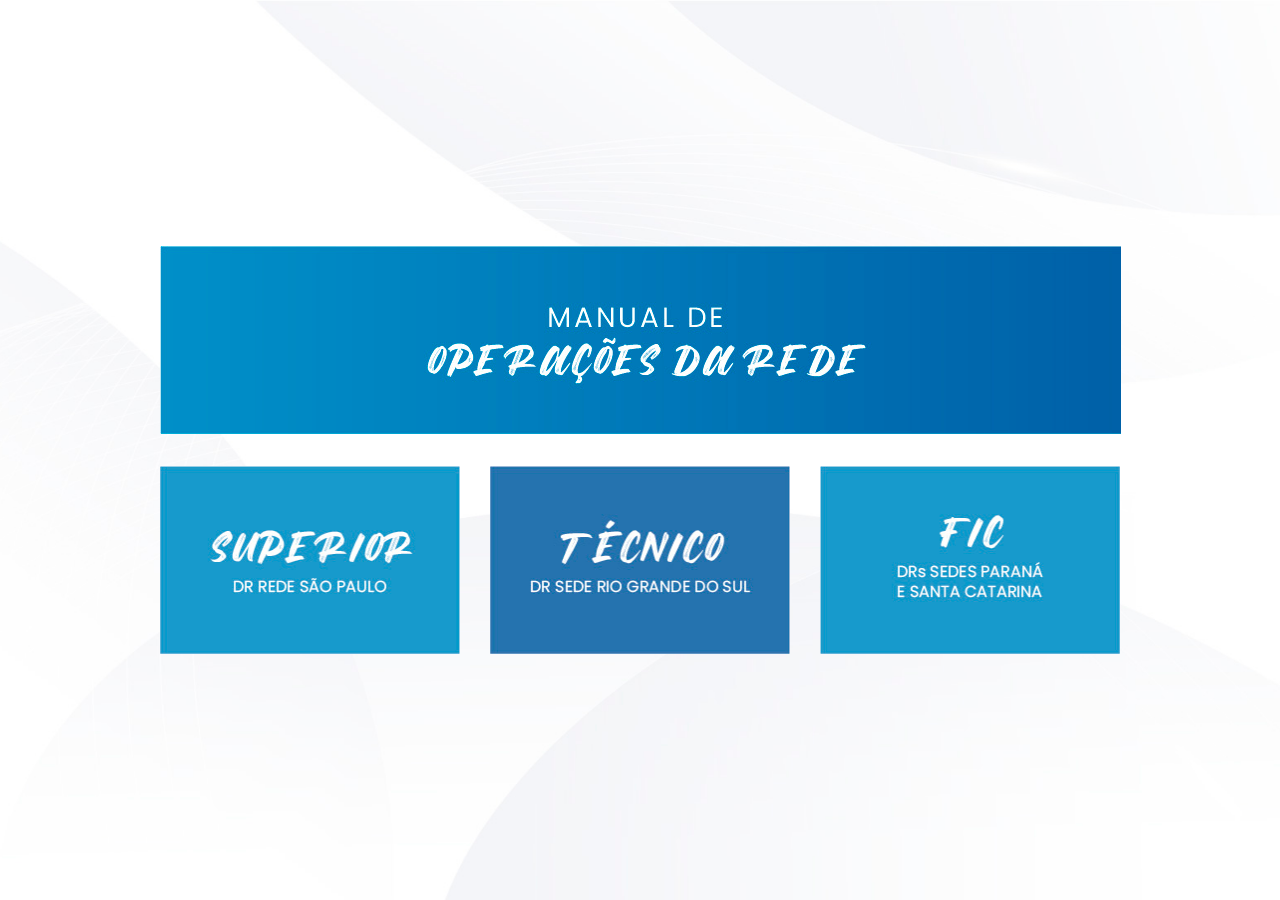
==== commit 22c89c59: "diagramação" ====
--- a/index.html
+++ b/index.html
@@ -5,7 +5,7 @@
 <head>
     <meta charset="UTF-8">
     <meta name="viewport" content="width=device-width, initial-scale=1.0">
-    <title>FAQ MOR</title>
+    <title>FAQ MOR - Manual de Operações da Rede</title>
     <link rel="stylesheet" href="css/bootstrap.min.css">
     <link rel="stylesheet" href="css/estilos.css">
     <link rel="stylesheet" href="css/magnific-popup.css">
@@ -22,9316 +22,29 @@
 
 <body>
 
-    <div class="paginas">
-        <div class="pagina">
-            <div class="container max-width">
-                <p class="text-center">
-                    <img src="assets/img/banner-topo.jpg" class="img-fluid center-block" alt="">
-                    <!--<h1>O Guia Completo Técnicos EAD </h1>-->
-                </p>
+    <div class="container max-width div-menu">
+        <div class="row">
+            <div class="col-sm-12 col-xs-12">
+                <img src="assets/img/banner-topo.jpg" class="img-fluid center-block" alt="">
             </div>
-        </div>
-
-        <div class="pagina">
-            <div class="container max-width">
-                <p class="text-center">
-                    <img src="assets/img/banner-superior.jpg" class="img-fluid center-block" alt="">
-                    <!--<h1>O Guia Completo Técnicos EAD </h1>-->
-                </p>
-        
-                <div class="text-center search-faq">
-                    <div class="searchbox">
-                        <input type="text" id="filtro" name="buscarpornome" class="searchbox-text" placeholder="Digite o assunto...">
-                        <button type="button" id="buscar" data-target="colaboradores" class="searchbutton">
-                            <i class="fas fa-search"></i>
-                        </button>
-                    </div>
-                    <div class="btn-group btn-group-toggle" data-toggle="buttons">
-                        <label class="btn btn-secondary" data-toggle="tooltip" data-placement="bottom" title="Exibir em grupos">
-                            <input type="radio" name="tipodeexibicao" id="grupos_radio"><i class="fas fa-th-large"></i>
-                        </label>
-                        <label class="btn btn-secondary active" data-toggle="tooltip" data-placement="bottom" title="Exibir em lista">
-                            <input type="radio" name="tipodeexibicao" id="listas_radio" checked><i class="fas fa-list"></i>
-                        </label>
-                    </div>
-                </div>
-        
-                <div id="lista">
-                    <div class="item"
-                        data-grupo="Estrutura organizacional do Departamento Regional do Rio Grande do Sul (DR-RS)">
-                        <button type="button" data-toggle="modal" data-target="#m1" class="bto-titulo titulo">Quem são os
-                            responsáveis pela oferta dos cursos técnicos de nível médio da Rede EAD Senac?
-                            <span class="badge bg-primary">Assistente</span>
-                            <span class="badge bg-primary">Secretário</span>
-                            <span class="badge bg-primary">Atendente</span>
-                            <span class="badge bg-primary">Coordenador de polo</span>
-                            <span class="badge bg-primary">Coordenador de DR</span>
-                            <span class="badge bg-primary">Pedagogo</span>
-                            <span class="badge bg-primary">Tutor</span>
-                        </button>
-                        <div class="palavras-chave">Oferta de cursos técnicos</div>
-                        <div class="palavras-chave">EAD</div>
-                        <div class="palavras-chave">responsáveis</div>
-                        <div class="palavras-chave">quem são</div>
-        
-                    </div>
-                    <div class="item" data-grupo="Gerência de Tecnologias Educacionais (GETE)">
-                        <button type="button" data-toggle="modal" data-target="#m2" class="bto-titulo titulo">O que é a GETE?
-                            <span class="badge bg-primary">Assistente</span>
-                            <span class="badge bg-primary">Secretário</span>
-                            <span class="badge bg-primary">Atendente</span>
-                            <span class="badge bg-primary">Coordenador de polo</span>
-                            <span class="badge bg-primary">Coordenador de DR</span>
-                            <span class="badge bg-primary">Pedagogo</span>
-                            <span class="badge bg-primary">Tutor</span>
-                        </button>
-                        <div class="palavras-chave">O que é</div>
-                        <div class="palavras-chave">GETE</div>
-                        <div class="palavras-chave">área</div>
-                        <div class="palavras-chave">departamento</div>
-        
-                    </div>
-        
-                    <div class="item" data-grupo="Escola-sede de cursos técnicos a distância (Escola EAD)">
-                        <button type="button" data-toggle="modal" data-target="#m3" class="bto-titulo titulo">Qual é o papel da
-                            Escola EAD?
-                            <span class="badge bg-primary">Assistente</span>
-                            <span class="badge bg-primary">Secretário</span>
-                            <span class="badge bg-primary">Atendente</span>
-                            <span class="badge bg-primary">Coordenador de polo</span>
-                            <span class="badge bg-primary">Coordenador de DR</span>
-                            <span class="badge bg-primary">Pedagogo</span>
-                            <span class="badge bg-primary">Tutor</span>
-                        </button>
-                        <div class="palavras-chave">EAD</div>
-                        <div class="palavras-chave">papel</div>
-                        <div class="palavras-chave">escola</div>
-                        <div class="palavras-chave">qual</div>
-                    </div>
-                    <div class="item" data-grupo="Escola-sede de cursos técnicos a distância (Escola EAD)">
-                        <button type="button" data-toggle="modal" data-target="#m4" class="bto-titulo titulo">O que é a equipe
-                            pedagógica?
-                            <span class="badge bg-primary">Assistente</span>
-                            <span class="badge bg-primary">Secretário</span>
-                            <span class="badge bg-primary">Atendente</span>
-                            <span class="badge bg-primary">Coordenador de polo</span>
-                            <span class="badge bg-primary">Coordenador de DR</span>
-                            <span class="badge bg-primary">Pedagogo</span>
-                            <span class="badge bg-primary">Tutor</span>
-                        </button>
-                        <div class="palavras-chave">equipe pedagogica</div>
-                        <div class="palavras-chave">pedagogia</div>
-                        <div class="palavras-chave">o que</div>
-                        <div class="palavras-chave">coordenador</div>
-                        <div class="palavras-chave">tutores</div>
-                        <div class="palavras-chave">ead</div>
-                    </div>
-                    <div class="item" data-grupo="Escola-sede de cursos técnicos a distância (Escola EAD)">
-                        <button type="button" data-toggle="modal" data-target="#m5" class="bto-titulo titulo">O que é a equipe
-                            de relacionamento com o cliente?
-                            <span class="badge bg-primary">Assistente</span>
-                            <span class="badge bg-primary">Secretário</span>
-                            <span class="badge bg-primary">Atendente</span>
-                            <span class="badge bg-primary">Coordenador de polo</span>
-                            <span class="badge bg-primary">Coordenador de DR</span>
-                            <span class="badge bg-primary">Pedagogo</span>
-                            <span class="badge bg-primary">Tutor</span>
-                        </button>
-                        <div class="palavras-chave">equipe</div>
-                        <div class="palavras-chave">relacionamento</div>
-                        <div class="palavras-chave">cliente</div>
-                        <div class="palavras-chave">dúvidas</div>
-                        <div class="palavras-chave">auxilio</div>
-                        <div class="palavras-chave">alunos</div>
-                        <div class="palavras-chave">orientação</div>
-                    </div>
-                    <div class="item" data-grupo="Escola-sede de cursos técnicos a distância (Escola EAD)">
-                        <button type="button" data-toggle="modal" data-target="#m6" class="bto-titulo titulo">O que é a equipe
-                            de assessoria de polos?
-                            <span class="badge bg-primary">Assistente</span>
-                            <span class="badge bg-primary">Secretário</span>
-                            <span class="badge bg-primary">Atendente</span>
-                            <span class="badge bg-primary">Coordenador de polo</span>
-                            <span class="badge bg-primary">Coordenador de DR</span>
-                            <span class="badge bg-primary">Pedagogo</span>
-                            <span class="badge bg-primary">Tutor</span>
-                        </button>
-                        <div class="palavras-chave">assessoria</div>
-                        <div class="palavras-chave">polos</div>
-                        <div class="palavras-chave">processos operacionais</div>
-                        <div class="palavras-chave">orientação</div>
-                    </div>
-                    <div class="item" data-grupo="Escola-sede de cursos técnicos a distância (Escola EAD)">
-                        <button type="button" data-toggle="modal" data-target="#m7" class="bto-titulo titulo">O que é a equipe
-                            da central de serviços?
-                            <span class="badge bg-primary">Assistente</span>
-                            <span class="badge bg-primary">Secretário</span>
-                            <span class="badge bg-primary">Atendente</span>
-                            <span class="badge bg-primary">Coordenador de polo</span>
-                            <span class="badge bg-primary">Coordenador de DR</span>
-                            <span class="badge bg-primary">Pedagogo</span>
-                            <span class="badge bg-primary">Tutor</span>
-                        </button>
-                        <div class="palavras-chave">central de serviços</div>
-                        <div class="palavras-chave">equipe</div>
-                        <div class="palavras-chave">solicitação</div>
-                        <div class="palavras-chave">solicitações</div>
-                        <div class="palavras-chave">demandas</div>
-                    </div>
-                    <div class="item" data-grupo="Escola-sede de cursos técnicos a distância (Escola EAD)">
-                        <button type="button" data-toggle="modal" data-target="#m8" class="bto-titulo titulo">O que é a equipe
-                            de sucesso do cliente?
-                            <span class="badge bg-primary">Assistente</span>
-                            <span class="badge bg-primary">Secretário</span>
-                            <span class="badge bg-primary">Atendente</span>
-                            <span class="badge bg-primary">Coordenador de polo</span>
-                            <span class="badge bg-primary">Coordenador de DR</span>
-                            <span class="badge bg-primary">Pedagogo</span>
-                            <span class="badge bg-primary">Tutor</span>
-                        </button>
-                        <div class="palavras-chave">equipes</div>
-                        <div class="palavras-chave">clientes</div>
-                        <div class="palavras-chave">protocolos</div>
-                        <div class="palavras-chave">relatórios</div>
-                        <div class="palavras-chave">gerenciais</div>
-        
-                    </div>
-                    <div class="item" data-grupo="Escola-sede de cursos técnicos a distância (Escola EAD)">
-                        <button type="button" data-toggle="modal" data-target="#m9" class="bto-titulo titulo">O que é a equipe
-                            de conversão de vendas?
-                            <span class="badge bg-primary">Assistente</span>
-                            <span class="badge bg-primary">Secretário</span>
-                            <span class="badge bg-primary">Atendente</span>
-                            <span class="badge bg-primary">Coordenador de polo</span>
-                            <span class="badge bg-primary">Coordenador de DR</span>
-                            <span class="badge bg-primary">Pedagogo</span>
-                            <span class="badge bg-primary">Tutor</span>
-                        </button>
-                        <div class="palavras-chave">confirmação de matrícula</div>
-                        <div class="palavras-chave">pagamento</div>
-                        <div class="palavras-chave">inscrição</div>
-                        <div class="palavras-chave">pré-matrícula</div>
-        
-                    </div>
-        
-                    <div class="item" data-grupo="Escola-sede de cursos técnicos a distância (Escola EAD)">
-                        <button type="button" data-toggle="modal" data-target="#m10-2" class="bto-titulo titulo">O que é a
-                            equipe de suporte de TI?
-                            <span class="badge bg-primary">Assistente</span>
-                            <span class="badge bg-primary">Secretário</span>
-                            <span class="badge bg-primary">Atendente</span>
-                            <span class="badge bg-primary">Coordenador de polo</span>
-                            <span class="badge bg-primary">Coordenador de DR</span>
-                            <span class="badge bg-primary">Pedagogo</span>
-                            <span class="badge bg-primary">Tutor</span>
-                        </button>
-                        <div class="palavras-chave">ambiente virtual de aprendizagem</div>
-                        <div class="palavras-chave">dúvidas</div>
-                        <div class="palavras-chave">atendimento</div>
-                        <div class="palavras-chave">alunos</div>
-                        <div class="palavras-chave">demandas</div>
-                    </div>
-        
-                    <div class="item" data-grupo="Escola-sede de cursos técnicos a distância (Escola EAD)">
-                        <button type="button" data-toggle="modal" data-target="#m112" class="bto-titulo titulo">O que é a equipe
-                            de relações analíticas?
-                            <span class="badge bg-primary">Assistente</span>
-                            <span class="badge bg-primary">Secretário</span>
-                            <span class="badge bg-primary">Atendente</span>
-                            <span class="badge bg-primary">Coordenador de polo</span>
-                            <span class="badge bg-primary">Coordenador de DR</span>
-                            <span class="badge bg-primary">Pedagogo</span>
-                            <span class="badge bg-primary">Tutor</span>
-                        </button>
-                        <div class="palavras-chave">ambiente virtual de aprendizagem</div>
-                        <div class="palavras-chave">dúvidas</div>
-                        <div class="palavras-chave">atendimento</div>
-                        <div class="palavras-chave">alunos</div>
-                        <div class="palavras-chave">demandas</div>
-                    </div>
-        
-                    <div class="item" data-grupo="Escola-sede de cursos técnicos a distância (Escola EAD)">
-                        <button type="button" data-toggle="modal" data-target="#m10" class="bto-titulo titulo">O que é a equipe
-                            do atendimento 0800?
-                            <span class="badge bg-primary">Assistente</span>
-                            <span class="badge bg-primary">Secretário</span>
-                            <span class="badge bg-primary">Atendente</span>
-                            <span class="badge bg-primary">Coordenador de polo</span>
-                            <span class="badge bg-primary">Coordenador de DR</span>
-                            <span class="badge bg-primary">Pedagogo</span>
-                            <span class="badge bg-primary">Tutor</span>
-                        </button>
-                        <div class="palavras-chave">ambiente virtual de aprendizagem</div>
-                        <div class="palavras-chave">dúvidas</div>
-                        <div class="palavras-chave">atendimento</div>
-                        <div class="palavras-chave">alunos</div>
-                        <div class="palavras-chave">demandas</div>
-                    </div>
-        
-                    <div class="item" data-grupo="Escola-sede de cursos técnicos a distância (Escola EAD)">
-                        <button type="button" data-toggle="modal" data-target="#m11" class="bto-titulo titulo">Quais são os
-                            canais de atendimento aos polos?
-                            <span class="badge bg-primary">Assistente</span>
-                            <span class="badge bg-primary">Secretário</span>
-                            <span class="badge bg-primary">Atendente</span>
-                            <span class="badge bg-primary">Coordenador de polo</span>
-                            <span class="badge bg-primary">Coordenador de DR</span>
-                            <span class="badge bg-primary">Pedagogo</span>
-                            <span class="badge bg-primary">Tutor</span>
-                        </button>
-                        <div class="palavras-chave">telefones</div>
-                        <div class="palavras-chave">contato</div>
-                        <div class="palavras-chave">assessoria</div>
-                        <div class="palavras-chave">e-mail</div>
-                        <div class="palavras-chave">whatsapp</div>
-                        <div class="palavras-chave">canal</div>
-        
-        
-                    </div>
-                    <div class="item" data-grupo="Escola-sede de cursos técnicos a distância (Escola EAD)">
-                        <button type="button" data-toggle="modal" data-target="#m12" class="bto-titulo titulo">Quais são os
-                            canais de atendimento ao aluno?
-                            <span class="badge bg-primary">Assistente</span>
-                            <span class="badge bg-primary">Secretário</span>
-                            <span class="badge bg-primary">Atendente</span>
-                            <span class="badge bg-primary">Coordenador de polo</span>
-                            <span class="badge bg-primary">Coordenador de DR</span>
-                            <span class="badge bg-primary">Pedagogo</span>
-                            <span class="badge bg-primary">Tutor</span>
-                        </button>
-                        <div class="palavras-chave">contato</div>
-                        <div class="palavras-chave">aluno</div>
-                        <div class="palavras-chave">dúvidas</div>
-                        <div class="palavras-chave">demandas</div>
-        
-                    </div>
-                    <div class="item" data-grupo="Adesão e credenciamento de polos e cursos">
-                        <button type="button" data-toggle="modal" data-target="#m13" class="bto-titulo titulo">Quais são os
-                            requisitos e as exigências para ser um polo de oferta de cursos técnicos EAD?
-                            <span class="badge bg-primary">Assistente</span>
-                            <span class="badge bg-primary">Coordenador de polo</span>
-                            <span class="badge bg-primary">Coordenador de DR</span>
-                        </button>
-                        <div class="palavras-chave">adesão</div>
-                        <div class="palavras-chave">cooperação</div>
-                        <div class="palavras-chave">departamentos regionais</div>
-                        <div class="palavras-chave">oferta de cursos</div>
-        
-                    </div>
-                    <div class="item" data-grupo="Adesão e credenciamento de polos e cursos">
-                        <button type="button" data-toggle="modal" data-target="#m14" class="bto-titulo titulo">Como credenciar
-                            um novo polo de oferta de cursos técnicos EAD?
-                            <span class="badge bg-primary">Assistente</span>
-                            <span class="badge bg-primary">Coordenador de polo</span>
-                            <span class="badge bg-primary">Coordenador de DR</span>
-                        </button>
-                        <div class="palavras-chave">escola</div>
-                        <div class="palavras-chave">credenciada</div>
-                        <div class="palavras-chave">protocolo</div>
-                        <div class="palavras-chave">fluxo operacional</div>
-        
-                    </div>
-                    <div class="item" data-grupo="Adesão e credenciamento de polos e cursos">
-                        <button type="button" data-toggle="modal" data-target="#m15" class="bto-titulo titulo">Como credencio um
-                            novo curso técnico EAD para um polo já existente?
-                            <span class="badge bg-primary">Assistente</span>
-                            <span class="badge bg-primary">Coordenador de polo</span>
-                            <span class="badge bg-primary">Coordenador de DR</span>
-                        </button>
-                        <div class="palavras-chave">credenciamento</div>
-                        <div class="palavras-chave">novos</div>
-                        <div class="palavras-chave">formulário</div>
-                        <div class="palavras-chave">solicitação</div>
-        
-                    </div>
-                    <div class="item" data-grupo="Adesão e credenciamento de polos e cursos">
-                        <button type="button" data-toggle="modal" data-target="#m16" class="bto-titulo titulo">O que é o Modelo
-                            de Negócio e onde ele pode ser encontrado?
-                            <span class="badge bg-primary">Assistente</span>
-                            <span class="badge bg-primary">Coordenador de polo</span>
-                            <span class="badge bg-primary">Coordenador de DR</span>
-                        </button>
-                        <div class="palavras-chave">documento</div>
-                        <div class="palavras-chave">orientação</div>
-                        <div class="palavras-chave">departamentos</div>
-                        <div class="palavras-chave">polos</div>
-                        <div class="palavras-chave">requisitos</div>
-                        <div class="palavras-chave">infraestrutura</div>
-        
-                    </div>
-                    <div class="item" data-grupo="Adesão e credenciamento de polos e cursos">
-                        <button type="button" data-toggle="modal" data-target="#m17" class="bto-titulo titulo">O que é o plano
-                            de expansão e onde ele pode ser encontrado?
-                            <span class="badge bg-primary">Assistente</span>
-                            <span class="badge bg-primary">Coordenador de polo</span>
-                            <span class="badge bg-primary">Coordenador de DR</span>
-                        </button>
-                        <div class="palavras-chave">documento</div>
-                        <div class="palavras-chave">resolução</div>
-                        <div class="palavras-chave">credenciar</div>
-                        <div class="palavras-chave">autorização</div>
-        
-                    </div>
-                    <div class="item" data-grupo="Adesão e credenciamento de polos e cursos">
-                        <button type="button" data-toggle="modal" data-target="#m18" class="bto-titulo titulo">Qual é a
-                            finalidade do ato autorizativo?
-                            <span class="badge bg-primary">Assistente</span>
-                            <span class="badge bg-primary">Coordenador de polo</span>
-                            <span class="badge bg-primary">Coordenador de DR</span>
-                        </button>
-                        <div class="palavras-chave">plano de expansão</div>
-                        <div class="palavras-chave">solicitação</div>
-                        <div class="palavras-chave">polo</div>
-                        <div class="palavras-chave">autorização</div>
-        
-                    </div>
-                    <div class="item" data-grupo="Adesão e credenciamento de polos e cursos">
-                        <button type="button" data-toggle="modal" data-target="#m19" class="bto-titulo titulo">Qual é o processo
-                            para descredenciamento de polo?
-                            <span class="badge bg-primary">Assistente</span>
-                            <span class="badge bg-primary">Coordenador de polo</span>
-                            <span class="badge bg-primary">Coordenador de DR</span>
-                        </button>
-                        <div class="palavras-chave">encerramento</div>
-                        <div class="palavras-chave">solicitação</div>
-                        <div class="palavras-chave">polos</div>
-        
-                    </div>
-        
-                    <div class="item" data-grupo="Capacitações e desenvolvimento das equipes dos polos">
-                        <button type="button" data-toggle="modal" data-target="#m20" class="bto-titulo titulo">Quais são as
-                            capacitações disponibilizadas?
-                            <span class="badge bg-primary">Assistente</span>
-                            <span class="badge bg-primary">Secretário</span>
-                            <span class="badge bg-primary">Atendente</span>
-                            <span class="badge bg-primary">Coordenador de polo</span>
-                            <span class="badge bg-primary">Coordenador de DR</span>
-                            <span class="badge bg-primary">Pedagogo</span>
-                            <span class="badge bg-primary">Tutor</span>
-                        </button>
-                        <div class="palavras-chave">oferta</div>
-                        <div class="palavras-chave">conhecimento</div>
-                        <div class="palavras-chave">demanda</div>
-        
-                    </div>
-        
-                    <div class="item" data-grupo="Capacitações e desenvolvimento das equipes dos polos">
-                        <button type="button" data-toggle="modal" data-target="#m21" class="bto-titulo titulo">Como solicito
-                            capacitação?
-                            <span class="badge bg-primary">Assistente</span>
-                            <span class="badge bg-primary">Secretário</span>
-                            <span class="badge bg-primary">Atendente</span>
-                            <span class="badge bg-primary">Coordenador de polo</span>
-                            <span class="badge bg-primary">Coordenador de DR</span>
-                            <span class="badge bg-primary">Pedagogo</span>
-                            <span class="badge bg-primary">Tutor</span>
-                        </button>
-                        <div class="palavras-chave">solicitações</div>
-        
-        
-                    </div>
-                    <div class="item" data-grupo="Oferta dos cursos">
-                        <button type="button" data-toggle="modal" data-target="#m22" class="bto-titulo titulo">Como funciona a
-                            oferta dos cursos e onde as datas de oferta podem ser consultadas?
-                            <span class="badge bg-primary">Assistente</span>
-                            <span class="badge bg-primary">Secretário</span>
-                            <span class="badge bg-primary">Atendente</span>
-                            <span class="badge bg-primary">Coordenador de polo</span>
-                            <span class="badge bg-primary">Coordenador de DR</span>
-                            <span class="badge bg-primary">Pedagogo</span>
-                        </button>
-                        <div class="palavras-chave">disponibilização</div>
-                        <div class="palavras-chave">ciclos</div>
-                        <div class="palavras-chave">cronograma</div>
-        
-        
-                    </div>
-        
-                    <div class="item" data-grupo="Oferta dos cursos">
-                        <button type="button" data-toggle="modal" data-target="#m23" class="bto-titulo titulo">Quantos ciclos de
-                            ofertas o polo tem para cadastrar vagas?
-                            <span class="badge bg-primary">Assistente</span>
-                            <span class="badge bg-primary">Secretário</span>
-                            <span class="badge bg-primary">Atendente</span>
-                            <span class="badge bg-primary">Coordenador de polo</span>
-                            <span class="badge bg-primary">Coordenador de DR</span>
-                            <span class="badge bg-primary">Pedagogo</span>
-                        </button>
-                        <div class="palavras-chave">ciclos</div>
-                        <div class="palavras-chave">matrículas</div>
-                        <div class="palavras-chave">disponibilizados</div>
-        
-                    </div>
-        
-                    <div class="item" data-grupo="Oferta dos cursos">
-                        <button type="button" data-toggle="modal" data-target="#m24" class="bto-titulo titulo">Como o polo
-                            cadastra vagas para os ciclos de oferta?
-                            <span class="badge bg-primary">Assistente</span>
-                            <span class="badge bg-primary">Secretário</span>
-                            <span class="badge bg-primary">Atendente</span>
-                            <span class="badge bg-primary">Coordenador de polo</span>
-                            <span class="badge bg-primary">Coordenador de DR</span>
-                            <span class="badge bg-primary">Pedagogo</span>
-                        </button>
-                        <div class="palavras-chave">ferramenta de polos</div>
-                        <div class="palavras-chave">cadastro</div>
-                        <div class="palavras-chave">matrículas</div>
-        
-                    </div>
-        
-                    <div class="item" data-grupo="Oferta dos cursos">
-                        <button type="button" data-toggle="modal" data-target="#m25" class="bto-titulo titulo">Como a inscrição
-                            e a matrícula são realizadas?
-                            <span class="badge bg-primary">Assistente</span>
-                            <span class="badge bg-primary">Secretário</span>
-                            <span class="badge bg-primary">Atendente</span>
-                            <span class="badge bg-primary">Coordenador de polo</span>
-                            <span class="badge bg-primary">Coordenador de DR</span>
-                            <span class="badge bg-primary">Pedagogo</span>
-                        </button>
-                        <div class="palavras-chave">processo</div>
-                        <div class="palavras-chave">inscrições</div>
-                        <div class="palavras-chave">matrículas</div>
-                        <div class="palavras-chave">documentação</div>
-        
-                    </div>
-        
-                    <div class="item" data-grupo="Produção e financeiro">
-                        <button type="button" data-toggle="modal" data-target="#m26" class="bto-titulo titulo">Como a
-                            contabilização e a contagem de produção são realizadas?
-                            <span class="badge bg-primary">Assistente</span>
-                            <span class="badge bg-primary">Coordenador de polo</span>
-                            <span class="badge bg-primary">Coordenador de DR</span>
-                        </button>
-                        <div class="palavras-chave">procedimentos contábeis</div>
-                        <div class="palavras-chave">disponibilização</div>
-                        <div class="palavras-chave">departamento</div>
-        
-                    </div>
-        
-                    <div class="item" data-grupo="Produção e financeiro">
-                        <button type="button" data-toggle="modal" data-target="#m27" class="bto-titulo titulo">Como funciona o
-                            repasse financeiro para os polos?
-                            <span class="badge bg-primary">Assistente</span>
-                            <span class="badge bg-primary">Coordenador de polo</span>
-                            <span class="badge bg-primary">Coordenador de DR</span>
-                        </button>
-                        <div class="palavras-chave">valor</div>
-                        <div class="palavras-chave">comissão</div>
-                        <div class="palavras-chave">parcelas</div>
-                        <div class="palavras-chave">pagamentos</div>
-        
-                    </div>
-        
-        
-                    <div class="item" data-grupo="Produção e financeiro">
-                        <button type="button" data-toggle="modal" data-target="#m28" class="bto-titulo titulo">Quais são os
-                            relatórios disponibilizados pelo DR-RS para contabilização, contagem e produção para os DRs-polo?
-                            <span class="badge bg-primary">Assistente</span>
-                            <span class="badge bg-primary">Coordenador de polo</span>
-                            <span class="badge bg-primary">Coordenador de DR</span>
-                        </button>
-                        <div class="palavras-chave">detalhamento</div>
-                        <div class="palavras-chave">financeiro</div>
-                        <div class="palavras-chave">produção</div>
-                        <div class="palavras-chave">tempo de responsabilidade</div>
-        
-                    </div>
-        
-                    <div class="item" data-grupo="Produção e financeiro">
-                        <button type="button" data-toggle="modal" data-target="#m29" class="bto-titulo titulo">O que é o
-                            relatório financeiro e onde ele pode ser encontrado?
-                            <span class="badge bg-primary">Assistente</span>
-                            <span class="badge bg-primary">Coordenador de polo</span>
-                            <span class="badge bg-primary">Coordenador de DR</span>
-                        </button>
-                        <div class="palavras-chave">valores</div>
-                        <div class="palavras-chave">repasses</div>
-                        <div class="palavras-chave">parcelas</div>
-                        <div class="palavras-chave">liquidação</div>
-                        <div class="palavras-chave">valores</div>
-        
-                    </div>
-        
-                    <div class="item" data-grupo="Produção e financeiro">
-                        <button type="button" data-toggle="modal" data-target="#m29-2" class="bto-titulo titulo">O que é o
-                            relatório de produção e onde ele pode ser encontrado?
-                            <span class="badge bg-primary">Assistente</span>
-                            <span class="badge bg-primary">Coordenador de polo</span>
-                            <span class="badge bg-primary">Coordenador de DR</span>
-                        </button>
-                        <div class="palavras-chave">valores</div>
-                        <div class="palavras-chave">repasses</div>
-                        <div class="palavras-chave">parcelas</div>
-                        <div class="palavras-chave">liquidação</div>
-                        <div class="palavras-chave">valores</div>
-        
-                    </div>
-        
-                    <div class="item" data-grupo="Produção e financeiro">
-                        <button type="button" data-toggle="modal" data-target="#m30" class="bto-titulo titulo">Quais são as
-                            formas de pagamento dos cursos técnicos EAD?
-                            <span class="badge bg-primary">Assistente</span>
-                            <span class="badge bg-primary">Secretário</span>
-                            <span class="badge bg-primary">Atendente</span>
-                            <span class="badge bg-primary">Coordenador de polo</span>
-                            <span class="badge bg-primary">Coordenador de DR</span>
-                            <span class="badge bg-primary">Pedagogo</span>
-                        </button>
-                        <div class="palavras-chave">parcelas</div>
-                        <div class="palavras-chave">boleto bancário</div>
-                        <div class="palavras-chave">cartão</div>
-                        <div class="palavras-chave">crédito</div>
-                        <div class="palavras-chave">débito</div>
-                        <div class="palavras-chave">valor do curso</div>
-        
-                    </div>
-        
-                    <div class="item" data-grupo="Produção e financeiro">
-                        <button type="button" data-toggle="modal" data-target="#m31" class="bto-titulo titulo">Quais são os
-                            descontos aplicados?
-                            <span class="badge bg-primary">Assistente</span>
-                            <span class="badge bg-primary">Secretário</span>
-                            <span class="badge bg-primary">Atendente</span>
-                            <span class="badge bg-primary">Coordenador de polo</span>
-                            <span class="badge bg-primary">Coordenador de DR</span>
-                            <span class="badge bg-primary">Pedagogo</span>
-                        </button>
-                        <div class="palavras-chave">política de descontos</div>
-                        <div class="palavras-chave">valores</div>
-                        <div class="palavras-chave">pagamento</div>
-        
-                    </div>
-        
-                    <div class="item" data-grupo="Produção e financeiro">
-                        <button type="button" data-toggle="modal" data-target="#m32" class="bto-titulo titulo">Quais são as
-                            datas de vencimento para quem optou em parcelar o curso?
-                            <span class="badge bg-primary">Assistente</span>
-                            <span class="badge bg-primary">Secretário</span>
-                            <span class="badge bg-primary">Atendente</span>
-                            <span class="badge bg-primary">Coordenador de polo</span>
-                            <span class="badge bg-primary">Coordenador de DR</span>
-                            <span class="badge bg-primary">Pedagogo</span>
-                        </button>
-                        <div class="palavras-chave">parcelas</div>
-                        <div class="palavras-chave">vencimento</div>
-                        <div class="palavras-chave">alteração</div>
-                        <div class="palavras-chave">valores</div>
-        
-                    </div>
-        
-                    <div class="item" data-grupo="Produção e financeiro">
-                        <button type="button" data-toggle="modal" data-target="#m33" class="bto-titulo titulo">Como o aluno pode
-                            requerer renegociação de pendência financeira?
-                            <span class="badge bg-primary">Assistente</span>
-                            <span class="badge bg-primary">Secretário</span>
-                            <span class="badge bg-primary">Atendente</span>
-                            <span class="badge bg-primary">Coordenador de polo</span>
-                            <span class="badge bg-primary">Coordenador de DR</span>
-                            <span class="badge bg-primary">Pedagogo</span>
-                        </button>
-                        <div class="palavras-chave">políticas de renegociação</div>
-                        <div class="palavras-chave">pagamento</div>
-                        <div class="palavras-chave">desconto</div>
-                        <div class="palavras-chave">antecipação</div>
-        
-                    </div>
-        
-                    <div class="item" data-grupo="Produção e financeiro">
-                        <button type="button" data-toggle="modal" data-target="#m34" class="bto-titulo titulo">Como a emissão de
-                            boleto é realizada?
-                            <span class="badge bg-primary">Assistente</span>
-                            <span class="badge bg-primary">Secretário</span>
-                            <span class="badge bg-primary">Atendente</span>
-                            <span class="badge bg-primary">Coordenador de polo</span>
-                            <span class="badge bg-primary">Coordenador de DR</span>
-                            <span class="badge bg-primary">Pedagogo</span>
-                        </button>
-                        <div class="palavras-chave">financeiro</div>
-                        <div class="palavras-chave">pagamento</div>
-                        <div class="palavras-chave">parcelas</div>
-                        <div class="palavras-chave">cartão de crédito</div>
-                        <div class="palavras-chave">débito</div>
-        
-                    </div>
-        
-                    <div class="item" data-grupo="Produção e financeiro">
-                        <button type="button" data-toggle="modal" data-target="#m35" class="bto-titulo titulo">Como a emissão da
-                            segunda via de boleto é realizada?
-                            <span class="badge bg-primary">Assistente</span>
-                            <span class="badge bg-primary">Secretário</span>
-                            <span class="badge bg-primary">Atendente</span>
-                            <span class="badge bg-primary">Coordenador de polo</span>
-                            <span class="badge bg-primary">Coordenador de DR</span>
-                            <span class="badge bg-primary">Pedagogo</span>
-                        </button>
-                        <div class="palavras-chave">banco emissor</div>
-                        <div class="palavras-chave">pagamento</div>
-                        <div class="palavras-chave">vencimento</div>
-        
-        
-                    </div>
-        
-                    <div class="item" data-grupo="Cancelamentos">
-                        <button type="button" data-toggle="modal" data-target="#m36" class="bto-titulo titulo">Qual é o
-                            procedimento para o aluno que deseja cancelar o curso?
-                            <span class="badge bg-primary">Assistente</span>
-                            <span class="badge bg-primary">Atendente</span>
-                            <span class="badge bg-primary">Coordenador de polo</span>
-                            <span class="badge bg-primary">Coordenador de DR</span>
-                            <span class="badge bg-primary">Pedagogo</span>
-                        </button>
-                        <div class="palavras-chave">cancelamento</div>
-                        <div class="palavras-chave">protocolo</div>
-                        <div class="palavras-chave">autoatendimento</div>
-                        <div class="palavras-chave">pedido</div>
-        
-                    </div>
-                    <div class="item" data-grupo="Cancelamentos">
-                        <button type="button" data-toggle="modal" data-target="#m37" class="bto-titulo titulo">O polo pode
-                            cancelar vaga de curso cadastrado para oferta?
-                            <span class="badge bg-primary">Assistente</span>
-                            <span class="badge bg-primary">Coordenador de polo</span>
-                            <span class="badge bg-primary">Coordenador de DR</span>
-                        </button>
-                        <div class="palavras-chave">cancelamento</div>
-                        <div class="palavras-chave">oferta</div>
-                        <div class="palavras-chave">vaga</div>
-                        <div class="palavras-chave">matrícula</div>
-        
-                    </div>
-                    <div class="item" data-grupo="Cancelamentos">
-                        <button type="button" data-toggle="modal" data-target="#m38" class="bto-titulo titulo">Qual é o
-                            procedimento para os alunos matriculados nos polos que cancelaram a oferta do curso Técnico em Guia
-                            de Turismo ou do Técnico em Óptica?
-                            <span class="badge bg-primary">Assistente</span>
-                            <span class="badge bg-primary">Coordenador de polo</span>
-                            <span class="badge bg-primary">Coordenador de DR</span>
-                        </button>
-                        <div class="palavras-chave">turma</div>
-                        <div class="palavras-chave">cancelamento</div>
-                        <div class="palavras-chave">transferência</div>
-        
-                    </div>
-                    <div class="item" data-grupo="Acessos">
-                        <button type="button" data-toggle="modal" data-target="#m39" class="bto-titulo titulo">Como ter acesso
-                            aos sistemas pertinentes à operação dos cursos técnicos EAD?
-                            <span class="badge bg-primary">Assistente</span>
-                            <span class="badge bg-primary">Secretário</span>
-                            <span class="badge bg-primary">Atendente</span>
-                            <span class="badge bg-primary">Coordenador de polo</span>
-                            <span class="badge bg-primary">Coordenador de DR</span>
-                            <span class="badge bg-primary">Pedagogo</span>
-                        </button>
-                        <div class="palavras-chave">cadastro</div>
-                        <div class="palavras-chave">ferramenta de polos</div>
-                        <div class="palavras-chave">capacitação</div>
-                        <div class="palavras-chave">conclusão</div>
-        
-        
-                    </div>
-                    <div class="item" data-grupo="Acessos">
-                        <button type="button" data-toggle="modal" data-target="#m40" class="bto-titulo titulo">Como desativar os
-                            acessos do colaborador que não pertence mais ao polo?
-                            <span class="badge bg-primary">Assistente</span>
-                            <span class="badge bg-primary">Coordenador de polo</span>
-                            <span class="badge bg-primary">Coordenador de DR</span>
-                        </button>
-                        <div class="palavras-chave">desativado</div>
-                        <div class="palavras-chave">ferramenta de polos</div>
-                        <div class="palavras-chave">solicitação</div>
-                        <div class="palavras-chave">desligamento</div>
-                        <div class="palavras-chave">retirada</div>
-                        <div class="palavras-chave">acesso</div>
-        
-                    </div>
-                    <div class="item" data-grupo="Estágios">
-                        <button type="button" data-toggle="modal" data-target="#m41" class="bto-titulo titulo">O aluno pode
-                            realizar estágio nos cursos técnicos EAD?
-                            <span class="badge bg-primary">Assistente</span>
-                            <span class="badge bg-primary">Secretário</span>
-                            <span class="badge bg-primary">Atendente</span>
-                            <span class="badge bg-primary">Coordenador de polo</span>
-                            <span class="badge bg-primary">Coordenador de DR</span>
-                            <span class="badge bg-primary">Pedagogo</span>
-                        </button>
-                        <div class="palavras-chave">procurar</div>
-        
-        
-                    </div>
-                    <div class="item" data-grupo="Estágios">
-                        <button type="button" data-toggle="modal" data-target="#m42" class="bto-titulo titulo">O aluno pode
-                            estagiar na empresa onde trabalha?
-                            <span class="badge bg-primary">Assistente</span>
-                            <span class="badge bg-primary">Secretário</span>
-                            <span class="badge bg-primary">Atendente</span>
-                            <span class="badge bg-primary">Coordenador de polo</span>
-                            <span class="badge bg-primary">Coordenador de DR</span>
-                            <span class="badge bg-primary">Pedagogo</span>
-                        </button>
-                        <div class="palavras-chave">horário</div>
-                        <div class="palavras-chave">estagio</div>
-        
-                    </div>
-                    <div class="item" data-grupo="Estágios">
-                        <button type="button" data-toggle="modal" data-target="#m43" class="bto-titulo titulo">A empresa é
-                            obrigada a autorizar o estágio?
-                            <span class="badge bg-primary">Assistente</span>
-                            <span class="badge bg-primary">Secretário</span>
-                            <span class="badge bg-primary">Atendente</span>
-                            <span class="badge bg-primary">Coordenador de polo</span>
-                            <span class="badge bg-primary">Coordenador de DR</span>
-                            <span class="badge bg-primary">Pedagogo</span>
-                        </button>
-                        <div class="palavras-chave">obrigatoriedade</div>
-        
-        
-                    </div>
-                    <div class="item" data-grupo="Estágios">
-                        <button type="button" data-toggle="modal" data-target="#m44" class="bto-titulo titulo">Quais são os
-                            tipos de estágio?
-                            <span class="badge bg-primary">Assistente</span>
-                            <span class="badge bg-primary">Secretário</span>
-                            <span class="badge bg-primary">Atendente</span>
-                            <span class="badge bg-primary">Coordenador de polo</span>
-                            <span class="badge bg-primary">Coordenador de DR</span>
-                            <span class="badge bg-primary">Pedagogo</span>
-                        </button>
-                        <div class="palavras-chave">obrigatório</div>
-                        <div class="palavras-chave">processo</div>
-        
-        
-        
-                        <div class="palavras-chave">Portal</div>
-                        <div class="palavras-chave">Perfil</div>
-                    </div>
-                    <div class="item" data-grupo="Estágios">
-                        <button type="button" data-toggle="modal" data-target="#m45" class="bto-titulo titulo">Os contratos de
-                            estágio retroativos podem ser aceitos e assinados?
-                            <span class="badge bg-primary">Assistente</span>
-                            <span class="badge bg-primary">Secretário</span>
-                            <span class="badge bg-primary">Atendente</span>
-                            <span class="badge bg-primary">Coordenador de polo</span>
-                            <span class="badge bg-primary">Coordenador de DR</span>
-                            <span class="badge bg-primary">Pedagogo</span>
-                        </button>
-                        <div class="palavras-chave">orientação</div>
-                        <div class="palavras-chave">contratos</div>
-                        <div class="palavras-chave">inconformidades</div>
-        
-                    </div>
-                    <div class="item" data-grupo="Estágios">
-                        <button type="button" data-toggle="modal" data-target="#m46" class="bto-titulo titulo">O contrato de
-                            estágio precisa ser renovado?
-                            <span class="badge bg-primary">Assistente</span>
-                            <span class="badge bg-primary">Secretário</span>
-                            <span class="badge bg-primary">Atendente</span>
-                            <span class="badge bg-primary">Coordenador de polo</span>
-                            <span class="badge bg-primary">Coordenador de DR</span>
-                            <span class="badge bg-primary">Pedagogo</span>
-                        </button>
-        
-        
-        
-                        <div class="palavras-chave">renovação</div>
-                        <div class="palavras-chave">contrato</div>
-                        <div class="palavras-chave">matrícula</div>
-        
-                    </div>
-                    <div class="item" data-grupo="Estágios">
-                        <button type="button" data-toggle="modal" data-target="#m47" class="bto-titulo titulo">Que curso exige
-                            estágio obrigatório? Há pré-requisito?
-                            <span class="badge bg-primary">Assistente</span>
-                            <span class="badge bg-primary">Secretário</span>
-                            <span class="badge bg-primary">Atendente</span>
-                            <span class="badge bg-primary">Coordenador de polo</span>
-                            <span class="badge bg-primary">Coordenador de DR</span>
-                            <span class="badge bg-primary">Pedagogo</span>
-                        </button>
-                        <div class="palavras-chave">exigência</div>
-                        <div class="palavras-chave">iniciar</div>
-        
-        
-                    </div>
-        
-                    <div class="item" data-grupo="Estágios">
-                        <button type="button" data-toggle="modal" data-target="#m48" class="bto-titulo titulo">Qual é a carga
-                            horária do estágio obrigatório?
-                            <span class="badge bg-primary">Assistente</span>
-                            <span class="badge bg-primary">Secretário</span>
-                            <span class="badge bg-primary">Atendente</span>
-                            <span class="badge bg-primary">Coordenador de polo</span>
-                            <span class="badge bg-primary">Coordenador de DR</span>
-                            <span class="badge bg-primary">Pedagogo</span>
-                        </button>
-                        <div class="palavras-chave">lei do estágio</div>
-                        <div class="palavras-chave">fim de semana</div>
-        
-                    </div>
-        
-                    <div class="item" data-grupo="Estágios">
-                        <button type="button" data-toggle="modal" data-target="#m49" class="bto-titulo titulo">Há alguma ficha
-                            de avaliação para os estágios?
-                            <span class="badge bg-primary">Assistente</span>
-                            <span class="badge bg-primary">Secretário</span>
-                            <span class="badge bg-primary">Atendente</span>
-                            <span class="badge bg-primary">Coordenador de polo</span>
-                            <span class="badge bg-primary">Coordenador de DR</span>
-                            <span class="badge bg-primary">Pedagogo</span>
-                        </button>
-                        <div class="palavras-chave">contrato de estágio</div>
-                        <div class="palavras-chave">processo</div>
-                        <div class="palavras-chave">correção</div>
-        
-        
-                    </div>
-        
-                    <div class="item" data-grupo="Estágios">
-                        <button type="button" data-toggle="modal" data-target="#m50" class="bto-titulo titulo">O polo precisa
-                            enviar cópias dos contratos de estágio dos alunos para a Escola EAD?
-                            <span class="badge bg-primary">Assistente</span>
-                            <span class="badge bg-primary">Secretário</span>
-                            <span class="badge bg-primary">Atendente</span>
-                            <span class="badge bg-primary">Coordenador de polo</span>
-                            <span class="badge bg-primary">Coordenador de DR</span>
-                            <span class="badge bg-primary">Pedagogo</span>
-                        </button>
-                        <div class="palavras-chave">diploma</div>
-                        <div class="palavras-chave">contrato</div>
-                        <div class="palavras-chave">inserção</div>
-                        <div class="palavras-chave">horas</div>
-        
-        
-                    </div>
-        
-                    <div class="item" data-grupo="Aproveitamento de estudos">
-                        <button type="button" data-toggle="modal" data-target="#m51" class="bto-titulo titulo">Como é o
-                            procedimento para aproveitamento de estudos de alunos vindos da rede Senac?
-                            <span class="badge bg-primary">Assistente</span>
-                            <span class="badge bg-primary">Secretário</span>
-                            <span class="badge bg-primary">Atendente</span>
-                            <span class="badge bg-primary">Coordenador de polo</span>
-                            <span class="badge bg-primary">Coordenador de DR</span>
-                            <span class="badge bg-primary">Pedagogo</span>
-                        </button>
-                        <div class="palavras-chave">documentos</div>
-                        <div class="palavras-chave">solicitação</div>
-                        <div class="palavras-chave">matérias</div>
-                        <div class="palavras-chave">matrículas</div>
-        
-                    </div>
-        
-                    <div class="item" data-grupo="Aproveitamento de estudos">
-                        <button type="button" data-toggle="modal" data-target="#m52" class="bto-titulo titulo">Como é o
-                            procedimento para aproveitamento de estudos de alunos vindos de outras instituições?
-                            <span class="badge bg-primary">Assistente</span>
-                            <span class="badge bg-primary">Secretário</span>
-                            <span class="badge bg-primary">Atendente</span>
-                            <span class="badge bg-primary">Coordenador de polo</span>
-                            <span class="badge bg-primary">Coordenador de DR</span>
-                            <span class="badge bg-primary">Pedagogo</span>
-                        </button>
-                        <div class="palavras-chave">documentos</div>
-                        <div class="palavras-chave">solicitação</div>
-                        <div class="palavras-chave">matérias</div>
-                        <div class="palavras-chave">matrículas</div>
-        
-                    </div>
-        
-                    <div class="item" data-grupo="Aproveitamento de estudos">
-                        <button type="button" data-toggle="modal" data-target="#m53" class="bto-titulo titulo">Como é o
-                            procedimento para aproveitamento de estudos informal?
-                            <span class="badge bg-primary">Assistente</span>
-                            <span class="badge bg-primary">Secretário</span>
-                            <span class="badge bg-primary">Atendente</span>
-                            <span class="badge bg-primary">Coordenador de polo</span>
-                            <span class="badge bg-primary">Coordenador de DR</span>
-                            <span class="badge bg-primary">Pedagogo</span>
-                        </button>
-                        <div class="palavras-chave">documentos</div>
-                        <div class="palavras-chave">solicitação</div>
-                        <div class="palavras-chave">matérias</div>
-                        <div class="palavras-chave">matrículas</div>
-        
-                    </div>
-                    <div class="item" data-grupo="Diplomas">
-                        <button type="button" data-toggle="modal" data-target="#m54" class="bto-titulo titulo">Qual é o prazo
-                            para recebimento do diploma?
-                            <span class="badge bg-primary">Assistente</span>
-                            <span class="badge bg-primary">Secretário</span>
-                            <span class="badge bg-primary">Atendente</span>
-                            <span class="badge bg-primary">Coordenador de polo</span>
-                            <span class="badge bg-primary">Coordenador de DR</span>
-                            <span class="badge bg-primary">Pedagogo</span>
-                        </button>
-                        <div class="palavras-chave">emissão</div>
-                        <div class="palavras-chave">solicitação</div>
-                        <div class="palavras-chave">graduação</div>
-        
-        
-                    </div>
-                    <div class="item" data-grupo="Diplomas">
-                        <button type="button" data-toggle="modal" data-target="#m55" class="bto-titulo titulo">Como a
-                            solicitação do diploma é realizada?
-                            <span class="badge bg-primary">Assistente</span>
-                            <span class="badge bg-primary">Secretário</span>
-                            <span class="badge bg-primary">Atendente</span>
-                            <span class="badge bg-primary">Coordenador de polo</span>
-                            <span class="badge bg-primary">Coordenador de DR</span>
-                            <span class="badge bg-primary">Pedagogo</span>
-                        </button>
-                        <div class="palavras-chave">emissão</div>
-                        <div class="palavras-chave">solicitação</div>
-                        <div class="palavras-chave">graduação</div>
-        
-                    </div>
-        
-                    <div class="item"
-                        data-grupo="Sistema Nacional de Informações da Educação Profissional e Tecnológica (Sistec) ">
-                        <button type="button" data-toggle="modal" data-target="#m56" class="bto-titulo titulo">O que é o Sistec?
-                            <span class="badge bg-primary">Assistente</span>
-                            <span class="badge bg-primary">Coordenador de polo</span>
-                            <span class="badge bg-primary">Coordenador de DR</span>
-                            <span class="badge bg-primary">Pedagogo</span>
-                        </button>
-                        <div class="palavras-chave">sistema nacional</div>
-                        <div class="palavras-chave">informações da educação profissional e tecnológica</div>
-                        <div class="palavras-chave">ministério da educação</div>
-                        <div class="palavras-chave">validar</div>
-                        <div class="palavras-chave">diploma</div>
-                        <div class="palavras-chave">código</div>
-                        <div class="palavras-chave">documento</div>
-        
-                    </div>
-        
-                    <div class="item"
-                        data-grupo="Sistema Nacional de Informações da Educação Profissional e Tecnológica (Sistec) ">
-                        <button type="button" data-toggle="modal" data-target="#m57" class="bto-titulo titulo">O que é o código
-                            validador?
-                            <span class="badge bg-primary">Assistente</span>
-                            <span class="badge bg-primary">Coordenador de polo</span>
-                            <span class="badge bg-primary">Coordenador de DR</span>
-                            <span class="badge bg-primary">Pedagogo</span>
-                        </button>
-                        <div class="palavras-chave">sistema nacional</div>
-                        <div class="palavras-chave">informações da educação profissional e tecnológica</div>
-                        <div class="palavras-chave">ministério da educação</div>
-                        <div class="palavras-chave">validação</div>
-                        <div class="palavras-chave">conclusão</div>
-                        <div class="palavras-chave">diploma</div>
-        
-        
-                    </div>
-        
-                    <div class="item"
-                        data-grupo="Sistema Nacional de Informações da Educação Profissional e Tecnológica (Sistec) ">
-                        <button type="button" data-toggle="modal" data-target="#m58" class="bto-titulo titulo">Quem cadastra o
-                            aluno no Sistec?
-                            <span class="badge bg-primary">Assistente</span>
-                            <span class="badge bg-primary">Coordenador de polo</span>
-                            <span class="badge bg-primary">Coordenador de DR</span>
-                            <span class="badge bg-primary">Pedagogo</span>
-                        </button>
-                        <div class="palavras-chave">sistema nacional</div>
-                        <div class="palavras-chave">informações da educação profissional e tecnológica</div>
-                        <div class="palavras-chave">ministério da educação</div>
-                        <div class="palavras-chave">cadastro</div>
-                        <div class="palavras-chave">aluno</div>
-        
-                    </div>
-        
-                    <div class="item"
-                        data-grupo="Sistema Nacional de Informações da Educação Profissional e Tecnológica (Sistec) ">
-                        <button type="button" data-toggle="modal" data-target="#m59" class="bto-titulo titulo">Qual é o período
-                            de cadastramento dos alunos?
-                            <span class="badge bg-primary">Assistente</span>
-                            <span class="badge bg-primary">Coordenador de polo</span>
-                            <span class="badge bg-primary">Coordenador de DR</span>
-                            <span class="badge bg-primary">Pedagogo</span>
-                        </button>
-                        <div class="palavras-chave">sistema nacional</div>
-                        <div class="palavras-chave">informações da educação profissional e tecnológica</div>
-                        <div class="palavras-chave">ministério da educação</div>
-                        <div class="palavras-chave">cadastro</div>
-                        <div class="palavras-chave">aluno</div>
-                        <div class="palavras-chave">data</div>
-                        <div class="palavras-chave">matrícula</div>
-        
-                    </div>
-        
-                    <div class="item"
-                        data-grupo="Sistema Nacional de Informações da Educação Profissional e Tecnológica (Sistec) ">
-                        <button type="button" data-toggle="modal" data-target="#m60" class="bto-titulo titulo">Quem altera a
-                            situação acadêmica do aluno no Sistec?
-                            <span class="badge bg-primary">Assistente</span>
-                            <span class="badge bg-primary">Coordenador de polo</span>
-                            <span class="badge bg-primary">Coordenador de DR</span>
-                            <span class="badge bg-primary">Pedagogo</span>
-                        </button>
-                        <div class="palavras-chave">sistema nacional</div>
-                        <div class="palavras-chave">informações da educação profissional e tecnológica</div>
-                        <div class="palavras-chave">ministério da educação</div>
-                        <div class="palavras-chave">cadastro</div>
-                        <div class="palavras-chave">aluno</div>
-        
-        
-        
-                    </div>
-        
-                    <div class="item"
-                        data-grupo="Sistema Nacional de Informações da Educação Profissional e Tecnológica (Sistec) ">
-                        <button type="button" data-toggle="modal" data-target="#m61" class="bto-titulo titulo">Quais são os
-                            perfis que poderão cadastrar as informações no Sistec?
-                            <span class="badge bg-primary">Assistente</span>
-                            <span class="badge bg-primary">Coordenador de polo</span>
-                            <span class="badge bg-primary">Coordenador de DR</span>
-                            <span class="badge bg-primary">Pedagogo</span>
-                        </button>
-                        <div class="palavras-chave">sistema nacional</div>
-                        <div class="palavras-chave">informações da educação profissional e tecnológica</div>
-                        <div class="palavras-chave">ministério da educação</div>
-                        <div class="palavras-chave">cadastro</div>
-                        <div class="palavras-chave">aluno</div>
-                        <div class="palavras-chave">data</div>
-                        <div class="palavras-chave">matrícula</div>
-        
-                    </div>
-        
-                    <div class="item"
-                        data-grupo="Sistema Nacional de Informações da Educação Profissional e Tecnológica (Sistec) ">
-                        <button type="button" data-toggle="modal" data-target="#m62" class="bto-titulo titulo">Quais são os
-                            <em>status</em> utilizados no Sistec?
-                            <span class="badge bg-primary">Assistente</span>
-                            <span class="badge bg-primary">Coordenador de polo</span>
-                            <span class="badge bg-primary">Coordenador de DR</span>
-                            <span class="badge bg-primary">Pedagogo</span>
-                        </button>
-                        <div class="palavras-chave">sistema nacional</div>
-                        <div class="palavras-chave">informações da educação profissional e tecnológica</div>
-                        <div class="palavras-chave">ministério da educação</div>
-                        <div class="palavras-chave">cadastro</div>
-                        <div class="palavras-chave">aluno</div>
-                        <div class="palavras-chave">data</div>
-                        <div class="palavras-chave">matrícula</div>
-        
-                    </div>
-        
-                    <div class="item"
-                        data-grupo="Sistema Nacional de Informações da Educação Profissional e Tecnológica (Sistec) ">
-                        <button type="button" data-toggle="modal" data-target="#m63" class="bto-titulo titulo">Como o código
-                            validador deve ser enviado?
-                            <span class="badge bg-primary">Assistente</span>
-                            <span class="badge bg-primary">Coordenador de polo</span>
-                            <span class="badge bg-primary">Coordenador de DR</span>
-                            <span class="badge bg-primary">Pedagogo</span>
-                        </button>
-                        <div class="palavras-chave">sistema nacional</div>
-                        <div class="palavras-chave">informações da educação profissional e tecnológica</div>
-                        <div class="palavras-chave">ministério da educação</div>
-                        <div class="palavras-chave">cadastro</div>
-                        <div class="palavras-chave">aluno</div>
-                        <div class="palavras-chave">data</div>
-                        <div class="palavras-chave">matrícula</div>
-        
-                    </div>
-        
-                    <div class="item"
-                        data-grupo="Sistema Nacional de Informações da Educação Profissional e Tecnológica (Sistec) ">
-                        <button type="button" data-toggle="modal" data-target="#m64" class="bto-titulo titulo">O que fazer se o
-                            aluno não tem cadastro no Sistec?
-                            <span class="badge bg-primary">Assistente</span>
-                            <span class="badge bg-primary">Coordenador de polo</span>
-                            <span class="badge bg-primary">Coordenador de DR</span>
-                            <span class="badge bg-primary">Pedagogo</span>
-                        </button>
-                        <div class="palavras-chave">sistema nacional</div>
-                        <div class="palavras-chave">informações da educação profissional e tecnológica</div>
-                        <div class="palavras-chave">ministério da educação</div>
-                        <div class="palavras-chave">cadastro</div>
-                        <div class="palavras-chave">aluno</div>
-                        <div class="palavras-chave">data</div>
-                        <div class="palavras-chave">matrícula</div>
-        
-                    </div>
-        
-                    <div class="item"
-                        data-grupo="Sistema Nacional de Informações da Educação Profissional e Tecnológica (Sistec) ">
-                        <button type="button" data-toggle="modal" data-target="#m65" class="bto-titulo titulo">O que fazer se o
-                            prazo para cadastramento dos alunos no Sistec for perdido?
-                            <span class="badge bg-primary">Assistente</span>
-                            <span class="badge bg-primary">Coordenador de polo</span>
-                            <span class="badge bg-primary">Coordenador de DR</span>
-                            <span class="badge bg-primary">Pedagogo</span>
-                        </button>
-                        <div class="palavras-chave">sistema nacional</div>
-                        <div class="palavras-chave">informações da educação profissional e tecnológica</div>
-                        <div class="palavras-chave">ministério da educação</div>
-                        <div class="palavras-chave">cadastro</div>
-                        <div class="palavras-chave">aluno</div>
-                        <div class="palavras-chave">data</div>
-                        <div class="palavras-chave">matrícula</div>
-        
-                    </div>
-        
-                    <div class="item" data-grupo="Documentos">
-                        <button type="button" data-toggle="modal" data-target="#m66" class="bto-titulo titulo">Como e quando é
-                            realizada a entrega de documentos pelos alunos?
-                            <span class="badge bg-primary">Assistente</span>
-                            <span class="badge bg-primary">Secretário</span>
-                            <span class="badge bg-primary">Atendente</span>
-                            <span class="badge bg-primary">Coordenador de polo</span>
-                            <span class="badge bg-primary">Coordenador de DR</span>
-                            <span class="badge bg-primary">Pedagogo</span>
-                            <span class="badge bg-primary">Tutor</span>
-                        </button>
-                        <div class="palavras-chave">documentação</div>
-                        <div class="palavras-chave">diploma</div>
-                        <div class="palavras-chave">solicitação</div>
-                        <div class="palavras-chave">anexo</div>
-        
-        
-                    </div>
-        
-                    <div class="item" data-grupo="Documentos">
-                        <button type="button" data-toggle="modal" data-target="#m67" class="bto-titulo titulo">Por quanto tempo
-                            os documentos devem ser arquivados no polo?
-                            <span class="badge bg-primary">Assistente</span>
-                            <span class="badge bg-primary">Secretário</span>
-                            <span class="badge bg-primary">Atendente</span>
-                            <span class="badge bg-primary">Coordenador de polo</span>
-                            <span class="badge bg-primary">Coordenador de DR</span>
-                            <span class="badge bg-primary">Pedagogo</span>
-                            <span class="badge bg-primary">Tutor</span>
-                        </button>
-                        <div class="palavras-chave">documentação</div>
-                        <div class="palavras-chave">diploma</div>
-                        <div class="palavras-chave">solicitação</div>
-                        <div class="palavras-chave">anexo</div>
-        
-        
-                    </div>
-                    <div class="item" data-grupo="Documentos">
-                        <button type="button" data-toggle="modal" data-target="#m68" class="bto-titulo titulo">Quais são os
-                            documentos que devem ser entregues pelo aluno?
-                            <span class="badge bg-primary">Assistente</span>
-                            <span class="badge bg-primary">Secretário</span>
-                            <span class="badge bg-primary">Atendente</span>
-                            <span class="badge bg-primary">Coordenador de polo</span>
-                            <span class="badge bg-primary">Coordenador de DR</span>
-                            <span class="badge bg-primary">Pedagogo</span>
-                            <span class="badge bg-primary">Tutor</span>
-                        </button>
-                        <div class="palavras-chave">documentação</div>
-                        <div class="palavras-chave">diploma</div>
-                        <div class="palavras-chave">solicitação</div>
-                        <div class="palavras-chave">anexo</div>
-        
-        
-                    </div>
-                    <div class="item" data-grupo="Documentos">
-                        <button type="button" data-toggle="modal" data-target="#m69" class="bto-titulo titulo">Clientes
-                            estrangeiros podem ingressar nos cursos técnicos EAD?
-                            <span class="badge bg-primary">Assistente</span>
-                            <span class="badge bg-primary">Secretário</span>
-                            <span class="badge bg-primary">Atendente</span>
-                            <span class="badge bg-primary">Coordenador de polo</span>
-                            <span class="badge bg-primary">Coordenador de DR</span>
-                            <span class="badge bg-primary">Pedagogo</span>
-                            <span class="badge bg-primary">Tutor</span>
-                        </button>
-                        <div class="palavras-chave">documentação</div>
-                        <div class="palavras-chave">diploma</div>
-                        <div class="palavras-chave">solicitação</div>
-                        <div class="palavras-chave">anexo</div>
-        
-        
-                    </div>
-        
-                    <div class="item" data-grupo="Ferramentas: Extranet">
-                        <button type="button" data-toggle="modal" data-target="#m70" class="bto-titulo titulo">O que é a
-                            Extranet?
-                            <span class="badge bg-primary">Assistente</span>
-                            <span class="badge bg-primary">Secretário</span>
-                            <span class="badge bg-primary">Atendente</span>
-                            <span class="badge bg-primary">Coordenador de polo</span>
-                            <span class="badge bg-primary">Coordenador de DR</span>
-                            <span class="badge bg-primary">Pedagogo</span>
-        
-                        </button>
-                        <div class="palavras-chave">ferramentas</div>
-                        <div class="palavras-chave"></div>
-        
-        
-        
-                    </div>
-        
-                    <div class="item" data-grupo="Ferramentas: Extranet">
-                        <button type="button" data-toggle="modal" data-target="#m71" class="bto-titulo titulo">Como o acesso à
-                            Extranet é solicitado?
-                            <span class="badge bg-primary">Assistente</span>
-                            <span class="badge bg-primary">Secretário</span>
-                            <span class="badge bg-primary">Atendente</span>
-                            <span class="badge bg-primary">Coordenador de polo</span>
-                            <span class="badge bg-primary">Coordenador de DR</span>
-                            <span class="badge bg-primary">Pedagogo</span>
-        
-                        </button>
-                        <div class="palavras-chave">ferramentas</div>
-        
-        
-        
-                    </div>
-        
-                    <div class="item" data-grupo="Ferramentas: Extranet">
-                        <button type="button" data-toggle="modal" data-target="#m72" class="bto-titulo titulo">Como a senha da
-                            Extranet pode ser recuperada?
-                            <span class="badge bg-primary">Assistente</span>
-                            <span class="badge bg-primary">Secretário</span>
-                            <span class="badge bg-primary">Atendente</span>
-                            <span class="badge bg-primary">Coordenador de polo</span>
-                            <span class="badge bg-primary">Coordenador de DR</span>
-                            <span class="badge bg-primary">Pedagogo</span>
-        
-                        </button>
-                        <div class="palavras-chave">ferramentas</div>
-        
-        
-        
-                    </div>
-        
-                    <div class="item" data-grupo="Ferramenta de Polos">
-                        <button type="button" data-toggle="modal" data-target="#m73" class="bto-titulo titulo">O que é a
-                            Ferramenta de Polos?
-                            <span class="badge bg-primary">Assistente</span>
-                            <span class="badge bg-primary">Secretário</span>
-                            <span class="badge bg-primary">Atendente</span>
-                            <span class="badge bg-primary">Coordenador de polo</span>
-                            <span class="badge bg-primary">Coordenador de DR</span>
-                            <span class="badge bg-primary">Pedagogo</span>
-        
-                        </button>
-                        <div class="palavras-chave">ferramentas</div>
-        
-        
-        
-                    </div>
-        
-                    <div class="item" data-grupo="Painel EAD">
-                        <button type="button" data-toggle="modal" data-target="#m74" class="bto-titulo titulo">O que é o Painel
-                            EAD?
-                            <span class="badge bg-primary">Assistente</span>
-                            <span class="badge bg-primary">Secretário</span>
-                            <span class="badge bg-primary">Atendente</span>
-                            <span class="badge bg-primary">Coordenador de polo</span>
-                            <span class="badge bg-primary">Coordenador de DR</span>
-                            <span class="badge bg-primary">Pedagogo</span>
-                            <span class="badge bg-primary">Tutor</span>
-                        </button>
-                        <div class="palavras-chave">ferramentas</div>
-        
-        
-        
-                    </div>
-        
-                    <div class="item" data-grupo="Painel EAD">
-                        <button type="button" data-toggle="modal" data-target="#m75" class="bto-titulo titulo">Onde fica o BI e
-                            como acessá-lo?
-                            <span class="badge bg-primary">Assistente</span>
-                            <span class="badge bg-primary">Secretário</span>
-                            <span class="badge bg-primary">Atendente</span>
-                            <span class="badge bg-primary">Coordenador de polo</span>
-                            <span class="badge bg-primary">Coordenador de DR</span>
-                            <span class="badge bg-primary">Pedagogo</span>
-        
-                        </button>
-                        <div class="palavras-chave">ferramentas</div>
-        
-        
-        
-                    </div>
-        
-                    <div class="item" data-grupo="Blackboard – Ambiente Virtual de Aprendizagem">
-                        <button type="button" data-toggle="modal" data-target="#m76" class="bto-titulo titulo">O que é a
-                            Blackboard?
-                            <span class="badge bg-primary">Assistente</span>
-                            <span class="badge bg-primary">Secretário</span>
-                            <span class="badge bg-primary">Atendente</span>
-                            <span class="badge bg-primary">Coordenador de polo</span>
-                            <span class="badge bg-primary">Coordenador de DR</span>
-                            <span class="badge bg-primary">Pedagogo</span>
-                            <span class="badge bg-primary">Tutor</span>
-                        </button>
-                        <div class="palavras-chave">ferramentas</div>
-                        <div class="palavras-chave">plataforma</div>
-                        <div class="palavras-chave">ambiente virtual</div>
-        
-        
-        
-                    </div>
-        
-                    <div class="item" data-grupo="Blackboard – Ambiente Virtual de Aprendizagem">
-                        <button type="button" data-toggle="modal" data-target="#m77" class="bto-titulo titulo">Como visualizar
-                            na Blackboard as turmas vinculadas ao polo?
-                            <span class="badge bg-primary">Assistente</span>
-                            <span class="badge bg-primary">Secretário</span>
-                            <span class="badge bg-primary">Atendente</span>
-                            <span class="badge bg-primary">Coordenador de polo</span>
-                            <span class="badge bg-primary">Coordenador de DR</span>
-                            <span class="badge bg-primary">Pedagogo</span>
-                            <span class="badge bg-primary">Tutor</span>
-                        </button>
-                        <div class="palavras-chave">ferramentas</div>
-                        <div class="palavras-chave">plataforma</div>
-                        <div class="palavras-chave">ambiente virtual</div>
-        
-        
-        
-                    </div>
-        
-                    <div class="item" data-grupo="Blackboard – Ambiente Virtual de Aprendizagem">
-                        <button type="button" data-toggle="modal" data-target="#m78" class="bto-titulo titulo">Como visualizar
-                            as notas dos alunos na Blackboard para acompanhamento do polo?
-                            <span class="badge bg-primary">Assistente</span>
-                            <span class="badge bg-primary">Secretário</span>
-                            <span class="badge bg-primary">Atendente</span>
-                            <span class="badge bg-primary">Coordenador de polo</span>
-                            <span class="badge bg-primary">Coordenador de DR</span>
-                            <span class="badge bg-primary">Pedagogo</span>
-                            <span class="badge bg-primary">Tutor</span>
-                        </button>
-                        <div class="palavras-chave">ferramentas</div>
-                        <div class="palavras-chave">plataforma</div>
-                        <div class="palavras-chave">ambiente virtual</div>
-        
-        
-        
-                    </div>
-        
-                    <div class="item" data-grupo="Portal do Aluno">
-                        <button type="button" data-toggle="modal" data-target="#m79" class="bto-titulo titulo">O que é o Portal
-                            do Aluno?
-                            <span class="badge bg-primary">Assistente</span>
-                            <span class="badge bg-primary">Secretário</span>
-                            <span class="badge bg-primary">Atendente</span>
-                            <span class="badge bg-primary">Coordenador de polo</span>
-                            <span class="badge bg-primary">Coordenador de DR</span>
-                            <span class="badge bg-primary">Pedagogo</span>
-                            <span class="badge bg-primary">Tutor</span>
-                        </button>
-                        <div class="palavras-chave">ferramentas</div>
-                        <div class="palavras-chave">plataforma</div>
-                        <div class="palavras-chave">ambiente virtual</div>
-        
-        
-        
-                    </div>
-        
-                    <div class="item" data-grupo="Educacional">
-                        <button type="button" data-toggle="modal" data-target="#m80" class="bto-titulo titulo">O que é o Modelo
-                            Pedagógico Senac?
-                            <span class="badge bg-primary">Assistente</span>
-                            <span class="badge bg-primary">Secretário</span>
-                            <span class="badge bg-primary">Atendente</span>
-                            <span class="badge bg-primary">Coordenador de polo</span>
-                            <span class="badge bg-primary">Coordenador de DR</span>
-                            <span class="badge bg-primary">Pedagogo</span>
-                            <span class="badge bg-primary">Tutor</span>
-                        </button>
-                        <div class="palavras-chave">ferramentas</div>
-                        <div class="palavras-chave">plataforma</div>
-                        <div class="palavras-chave">ambiente virtual</div>
-        
-        
-        
-                    </div>
-        
-                    <div class="item" data-grupo="Educacional">
-                        <button type="button" data-toggle="modal" data-target="#m81" class="bto-titulo titulo">O que é o AVA?
-                            <span class="badge bg-primary">Assistente</span>
-                            <span class="badge bg-primary">Secretário</span>
-                            <span class="badge bg-primary">Atendente</span>
-                            <span class="badge bg-primary">Coordenador de polo</span>
-                            <span class="badge bg-primary">Coordenador de DR</span>
-                            <span class="badge bg-primary">Pedagogo</span>
-                            <span class="badge bg-primary">Tutor</span>
-                        </button>
-                        <div class="palavras-chave">ferramentas</div>
-                        <div class="palavras-chave">plataforma</div>
-                        <div class="palavras-chave">ambiente virtual</div>
-        
-        
-        
-                    </div>
-        
-                    <div class="item" data-grupo="Educacional">
-                        <button type="button" data-toggle="modal" data-target="#m82" class="bto-titulo titulo">Como os cursos
-                            são desenvolvidos?
-                            <span class="badge bg-primary">Assistente</span>
-                            <span class="badge bg-primary">Secretário</span>
-                            <span class="badge bg-primary">Atendente</span>
-                            <span class="badge bg-primary">Coordenador de polo</span>
-                            <span class="badge bg-primary">Coordenador de DR</span>
-                            <span class="badge bg-primary">Pedagogo</span>
-                            <span class="badge bg-primary">Tutor</span>
-                        </button>
-                        <div class="palavras-chave">ferramentas</div>
-                        <div class="palavras-chave">plataforma</div>
-                        <div class="palavras-chave">ambiente virtual</div>
-        
-        
-        
-                    </div>
-        
-                    <div class="item" data-grupo="Educacional">
-                        <button type="button" data-toggle="modal" data-target="#m83" class="bto-titulo titulo">Como as
-                            atividades a distância são realizadas pelos alunos?
-                            <span class="badge bg-primary">Assistente</span>
-                            <span class="badge bg-primary">Secretário</span>
-                            <span class="badge bg-primary">Atendente</span>
-                            <span class="badge bg-primary">Coordenador de polo</span>
-                            <span class="badge bg-primary">Coordenador de DR</span>
-                            <span class="badge bg-primary">Pedagogo</span>
-                            <span class="badge bg-primary">Tutor</span>
-                        </button>
-                        <div class="palavras-chave">ferramentas</div>
-                        <div class="palavras-chave">plataforma</div>
-                        <div class="palavras-chave">ambiente virtual</div>
-        
-        
-        
-                    </div>
-        
-                    <div class="item" data-grupo="Educacional">
-                        <button type="button" data-toggle="modal" data-target="#m84" class="bto-titulo titulo">Como as
-                            atividades presenciais são realizadas pelos alunos?
-                            <span class="badge bg-primary">Assistente</span>
-                            <span class="badge bg-primary">Secretário</span>
-                            <span class="badge bg-primary">Atendente</span>
-                            <span class="badge bg-primary">Coordenador de polo</span>
-                            <span class="badge bg-primary">Coordenador de DR</span>
-                            <span class="badge bg-primary">Pedagogo</span>
-                            <span class="badge bg-primary">Tutor</span>
-                        </button>
-                        <div class="palavras-chave">ferramentas</div>
-                        <div class="palavras-chave">plataforma</div>
-                        <div class="palavras-chave">ambiente virtual</div>
-        
-        
-        
-                    </div>
-        
-                    <div class="item" data-grupo="Educacional">
-                        <button type="button" data-toggle="modal" data-target="#m85" class="bto-titulo titulo">Como os encontros
-                            presenciais são realizados?
-                            <span class="badge bg-primary">Assistente</span>
-                            <span class="badge bg-primary">Secretário</span>
-                            <span class="badge bg-primary">Atendente</span>
-                            <span class="badge bg-primary">Coordenador de polo</span>
-                            <span class="badge bg-primary">Coordenador de DR</span>
-                            <span class="badge bg-primary">Pedagogo</span>
-                            <span class="badge bg-primary">Tutor</span>
-                        </button>
-                        <div class="palavras-chave">ferramentas</div>
-                        <div class="palavras-chave">plataforma</div>
-                        <div class="palavras-chave">ambiente virtual</div>
-        
-        
-        
-                    </div>
-        
-                    <div class="item" data-grupo="Educacional">
-                        <button type="button" data-toggle="modal" data-target="#m86" class="bto-titulo titulo">Onde estão
-                            localizados os cronogramas das aulas inaugurais?
-                            <span class="badge bg-primary">Assistente</span>
-                            <span class="badge bg-primary">Secretário</span>
-                            <span class="badge bg-primary">Atendente</span>
-                            <span class="badge bg-primary">Coordenador de polo</span>
-                            <span class="badge bg-primary">Coordenador de DR</span>
-                            <span class="badge bg-primary">Pedagogo</span>
-                            <span class="badge bg-primary">Tutor</span>
-                        </button>
-                        <div class="palavras-chave">ferramentas</div>
-                        <div class="palavras-chave">plataforma</div>
-                        <div class="palavras-chave">ambiente virtual</div>
-        
-        
-        
-                    </div>
-        
-                    <div class="item" data-grupo="Educacional">
-                        <button type="button" data-toggle="modal" data-target="#m87" class="bto-titulo titulo">Onde estão
-                            localizados os cronogramas dos cursos?
-                            <span class="badge bg-primary">Assistente</span>
-                            <span class="badge bg-primary">Coordenador de polo</span>
-                            <span class="badge bg-primary">Coordenador de DR</span>
-                            <span class="badge bg-primary">Pedagogo</span>
-                            <span class="badge bg-primary">Tutor</span>
-                        </button>
-                        <div class="palavras-chave">ferramentas</div>
-                        <div class="palavras-chave">plataforma</div>
-                        <div class="palavras-chave">ambiente virtual</div>
-        
-        
-        
-                    </div>
-        
-                    <div class="item" data-grupo="Perfis">
-                        <button type="button" data-toggle="modal" data-target="#m88" class="bto-titulo titulo">Quais são as
-                            atribuições do coordenador de polo?
-                            <span class="badge bg-primary">Assistente</span>
-                            <span class="badge bg-primary">Atendente</span>
-                            <span class="badge bg-primary">Coordenador de polo</span>
-                            <span class="badge bg-primary">Coordenador de DR</span>
-        
-                        </button>
-                        <div class="palavras-chave">atribuições</div>
-                        <div class="palavras-chave">responsabilidades</div>
-        
-                    </div>
-        
-                    <div class="item" data-grupo="Perfis">
-                        <button type="button" data-toggle="modal" data-target="#m89" class="bto-titulo titulo">Quais são as
-                            atribuições do assistente de coordenador de polo?
-                            <span class="badge bg-primary">Assistente</span>
-                            <span class="badge bg-primary">Coordenador de polo</span>
-                            <span class="badge bg-primary">Coordenador de DR</span>
-        
-                        </button>
-                        <div class="palavras-chave">atribuições</div>
-                        <div class="palavras-chave">responsabilidades</div>
-        
-                    </div>
-        
-                    <div class="item" data-grupo="Perfis">
-                        <button type="button" data-toggle="modal" data-target="#m90" class="bto-titulo titulo">Quais são as
-                            atribuições do secretário de polo?
-                            <span class="badge bg-primary">Assistente</span>
-                            <span class="badge bg-primary">Secretário</span>
-                            <span class="badge bg-primary">Atendente</span>
-                            <span class="badge bg-primary">Coordenador de polo</span>
-                            <span class="badge bg-primary">Coordenador de DR</span>
-        
-                        </button>
-                        <div class="palavras-chave">atribuições</div>
-                        <div class="palavras-chave">responsabilidades</div>
-        
-                    </div>
-        
-                    <div class="item" data-grupo="Perfis">
-                        <button type="button" data-toggle="modal" data-target="#m91" class="bto-titulo titulo">Quais são as
-                            atribuições do atendente de polo?
-                            <span class="badge bg-primary">Assistente</span>
-                            <span class="badge bg-primary">Atendente</span>
-                            <span class="badge bg-primary">Coordenador de polo</span>
-                            <span class="badge bg-primary">Coordenador de DR</span>
-        
-                        </button>
-                        <div class="palavras-chave">atribuições</div>
-                        <div class="palavras-chave">responsabilidades</div>
-        
-                    </div>
-        
-                    <div class="item" data-grupo="Programa Senac de Gratuidade (PSG)">
-                        <button type="button" data-toggle="modal" data-target="#m92" class="bto-titulo titulo">O que é o PSG?
-                            <span class="badge bg-primary">Assistente</span>
-                            <span class="badge bg-primary">Secretário</span>
-                            <span class="badge bg-primary">Atendente</span>
-                            <span class="badge bg-primary">Coordenador de polo</span>
-                            <span class="badge bg-primary">Coordenador de DR</span>
-                            <span class="badge bg-primary">Pedagogo</span>
-                            <span class="badge bg-primary">Tutor</span>
-                        </button>
-                        <div class="palavras-chave">programa</div>
-                        <div class="palavras-chave">gratuidade</div>
-                        <div class="palavras-chave">vagas</div>
-        
-                    </div>
-        
-                    <div class="item" data-grupo="Programa Senac de Gratuidade (PSG)">
-                        <button type="button" data-toggle="modal" data-target="#m93" class="bto-titulo titulo">Como é realizada
-                            a oferta de vagas em cursos técnicos EAD por meio do PSG?
-                            <span class="badge bg-primary">Assistente</span>
-                            <span class="badge bg-primary">Secretário</span>
-                            <span class="badge bg-primary">Atendente</span>
-                            <span class="badge bg-primary">Coordenador de polo</span>
-                            <span class="badge bg-primary">Coordenador de DR</span>
-                            <span class="badge bg-primary">Pedagogo</span>
-                            <span class="badge bg-primary">Tutor</span>
-                        </button>
-                        <div class="palavras-chave">programa</div>
-                        <div class="palavras-chave">gratuidade</div>
-                        <div class="palavras-chave">vagas</div>
-        
-                    </div>
-        
-                    <div class="item" data-grupo="Programa Senac de Gratuidade (PSG)">
-                        <button type="button" data-toggle="modal" data-target="#m94" class="bto-titulo titulo">Como cadastrar
-                            vagas para o PSG?
-                            <span class="badge bg-primary">Assistente</span>
-                            <span class="badge bg-primary">Coordenador de polo</span>
-                            <span class="badge bg-primary">Coordenador de DR</span>
-        
-                        </button>
-                        <div class="palavras-chave">programa</div>
-                        <div class="palavras-chave">gratuidade</div>
-                        <div class="palavras-chave">vagas</div>
-        
-                    </div>
-        
-                    <div class="item" data-grupo="Programa Senac de Gratuidade (PSG)">
-                        <button type="button" data-toggle="modal" data-target="#m95" class="bto-titulo titulo">Onde o candidato
-                            verifica as vagas disponíveis no PSG?
-                            <span class="badge bg-primary">Assistente</span>
-                            <span class="badge bg-primary">Secretário</span>
-                            <span class="badge bg-primary">Atendente</span>
-                            <span class="badge bg-primary">Coordenador de polo</span>
-                            <span class="badge bg-primary">Coordenador de DR</span>
-                            <span class="badge bg-primary">Pedagogo</span>
-                            <span class="badge bg-primary">Tutor</span>
-        
-                        </button>
-                        <div class="palavras-chave">programa</div>
-                        <div class="palavras-chave">gratuidade</div>
-                        <div class="palavras-chave">vagas</div>
-        
-                    </div>
-        
-                    <div class="item" data-grupo="Programa Senac de Gratuidade (PSG)">
-                        <button type="button" data-toggle="modal" data-target="#m96" class="bto-titulo titulo">Como o candidato
-                            se inscreve no PSG?
-                            <span class="badge bg-primary">Assistente</span>
-                            <span class="badge bg-primary">Secretário</span>
-                            <span class="badge bg-primary">Atendente</span>
-                            <span class="badge bg-primary">Coordenador de polo</span>
-                            <span class="badge bg-primary">Coordenador de DR</span>
-                            <span class="badge bg-primary">Pedagogo</span>
-                            <span class="badge bg-primary">Tutor</span>
-        
-                        </button>
-                        <div class="palavras-chave">programa</div>
-                        <div class="palavras-chave">gratuidade</div>
-                        <div class="palavras-chave">vagas</div>
-        
-                    </div>
-        
-                    <div class="item" data-grupo="Programa Senac de Gratuidade (PSG)">
-                        <button type="button" data-toggle="modal" data-target="#m97" class="bto-titulo titulo">Como a seleção e
-                            a classificação dos candidatos no PSG são realizadas?
-                            <span class="badge bg-primary">Assistente</span>
-                            <span class="badge bg-primary">Secretário</span>
-                            <span class="badge bg-primary">Atendente</span>
-                            <span class="badge bg-primary">Coordenador de polo</span>
-                            <span class="badge bg-primary">Coordenador de DR</span>
-                            <span class="badge bg-primary">Pedagogo</span>
-                            <span class="badge bg-primary">Tutor</span>
-        
-                        </button>
-                        <div class="palavras-chave">programa</div>
-                        <div class="palavras-chave">gratuidade</div>
-                        <div class="palavras-chave">vagas</div>
-        
-                    </div>
-        
-                    <div class="item" data-grupo="Programa Senac de Gratuidade (PSG)">
-                        <button type="button" data-toggle="modal" data-target="#m98" class="bto-titulo titulo">Quem são os
-                            candidatos desclassificados do processo seletivo no PSG?
-                            <span class="badge bg-primary">Assistente</span>
-                            <span class="badge bg-primary">Secretário</span>
-                            <span class="badge bg-primary">Atendente</span>
-                            <span class="badge bg-primary">Coordenador de polo</span>
-                            <span class="badge bg-primary">Coordenador de DR</span>
-                            <span class="badge bg-primary">Pedagogo</span>
-        
-                        </button>
-                        <div class="palavras-chave">programa</div>
-                        <div class="palavras-chave">gratuidade</div>
-                        <div class="palavras-chave">vagas</div>
-        
-                    </div>
-        
-                    <!--
-                    <div class="item" data-grupo="Programa Senac de Gratuidade (PSG)">
-                        <button type="button" data-toggle="modal" data-target="#m99" class="bto-titulo titulo">Como a relação dos candidatos desclassificados do processo seletivo no PSG é enviada? 
-                            <span class="badge bg-primary">Assistente</span>
-                            <span class="badge bg-primary">Secretário</span>
-                            <span class="badge bg-primary">Atendente</span>
-                            <span class="badge bg-primary">Coordenador de polo</span>
-                            <span class="badge bg-primary">Coordenador de DR</span> 
-                            
-                            
-                        </button>
-                        <div class="palavras-chave">programa</div>
-                        <div class="palavras-chave">gratuidade</div>
-                        <div class="palavras-chave">vagas</div>
-                                        
-                    </div>
-                    -->
-        
-                    <div class="item" data-grupo="Programa Senac de Gratuidade (PSG)">
-                        <button type="button" data-toggle="modal" data-target="#m100" class="bto-titulo titulo">Onde é
-                            disponibilizada a relação dos candidatos inscritos no PSG?
-                            <span class="badge bg-primary">Assistente</span>
-                            <span class="badge bg-primary">Secretário</span>
-                            <span class="badge bg-primary">Coordenador de polo</span>
-                            <span class="badge bg-primary">Coordenador de DR</span>
-        
-                        </button>
-                        <div class="palavras-chave">programa</div>
-                        <div class="palavras-chave">gratuidade</div>
-                        <div class="palavras-chave">vagas</div>
-        
-                    </div>
-        
-                    <div class="item" data-grupo="Programa Senac de Gratuidade (PSG)">
-                        <button type="button" data-toggle="modal" data-target="#m101" class="bto-titulo titulo">Onde é
-                            disponibilizada a relação dos candidatos selecionados no PSG?
-                            <span class="badge bg-primary">Assistente</span>
-                            <span class="badge bg-primary">Secretário</span>
-                            <span class="badge bg-primary">Coordenador de polo</span>
-                            <span class="badge bg-primary">Coordenador de DR</span>
-        
-                        </button>
-                        <div class="palavras-chave">programa</div>
-                        <div class="palavras-chave">gratuidade</div>
-                        <div class="palavras-chave">vagas</div>
-        
-                    </div>
-        
-                    <div class="item" data-grupo="Programa Senac de Gratuidade (PSG)">
-                        <button type="button" data-toggle="modal" data-target="#m102" class="bto-titulo titulo">Como é realizada
-                            a chamada dos selecionados do processo seletivo no PSG?
-                            <span class="badge bg-primary">Assistente</span>
-                            <span class="badge bg-primary">Secretário</span>
-                            <span class="badge bg-primary">Coordenador de polo</span>
-                            <span class="badge bg-primary">Coordenador de DR</span>
-        
-                        </button>
-                        <div class="palavras-chave">programa</div>
-                        <div class="palavras-chave">gratuidade</div>
-                        <div class="palavras-chave">vagas</div>
-        
-                    </div>
-        
-                    <!--
-                    <div class="item" data-grupo="Programa Senac de Gratuidade (PSG)">
-                        <button type="button" data-toggle="modal" data-target="#m103" class="bto-titulo titulo">Como é realizada a chamada dos suplentes do processo seletivo no PSG?
-                            <span class="badge bg-primary">Assistente</span>
-                            <span class="badge bg-primary">Secretário</span>
-                            <span class="badge bg-primary">Coordenador de polo</span>
-                            <span class="badge bg-primary">Coordenador de DR</span> 
-                            
-                        </button>
-                        <div class="palavras-chave">programa</div>
-                        <div class="palavras-chave">gratuidade</div>
-                        <div class="palavras-chave">vagas</div>
-                                        
-                    </div>
-                    -->
-        
-                    <div class="item" data-grupo="Programa Senac de Gratuidade (PSG)">
-                        <button type="button" data-toggle="modal" data-target="#m104" class="bto-titulo titulo">Como é realizada
-                            a entrega da documentação pelos candidatos do processo seletivo no PSG?
-                            <span class="badge bg-primary">Assistente</span>
-                            <span class="badge bg-primary">Secretário</span>
-                            <span class="badge bg-primary">Coordenador de polo</span>
-                            <span class="badge bg-primary">Coordenador de DR</span>
-                            <span class="badge bg-primary">Pedagogo</span>
-                        </button>
-                        <div class="palavras-chave">programa</div>
-                        <div class="palavras-chave">gratuidade</div>
-                        <div class="palavras-chave">vagas</div>
-        
-                    </div>
-        
-                    <!--
-                    <div class="item" data-grupo="Programa Senac de Gratuidade (PSG)">
-                        <button type="button" data-toggle="modal" data-target="#m105" class="bto-titulo titulo">Como é realizada a postagem da documentação pelo polo do processo seletivo no PSG?  
-                            <span class="badge bg-primary">Assistente</span>
-                            <span class="badge bg-primary">Secretário</span>
-                            <span class="badge bg-primary">Coordenador de polo</span>
-                            <span class="badge bg-primary">Coordenador de DR</span> 
-                            <span class="badge bg-primary">Pedagogo</span>
-                            <span class="badge bg-primary">Tutor</span>
-                        </button>
-                        <div class="palavras-chave">programa</div>
-                        <div class="palavras-chave">gratuidade</div>
-                        <div class="palavras-chave">vagas</div>
-                                        
-                    </div>
-                    -->
-        
-                    <div class="item" data-grupo="Programa Senac de Gratuidade (PSG)">
-                        <button type="button" data-toggle="modal" data-target="#m106" class="bto-titulo titulo">Como é realizada
-                            a entrega da documentação pelos candidatos do processo seletivo no PSG para emissão do diploma?
-                            <span class="badge bg-primary">Assistente</span>
-                            <span class="badge bg-primary">Secretário</span>
-                            <span class="badge bg-primary">Atendente</span>
-                            <span class="badge bg-primary">Coordenador de polo</span>
-                            <span class="badge bg-primary">Coordenador de DR</span>
-                            <span class="badge bg-primary">Pedagogo</span>
-        
-                        </button>
-                        <div class="palavras-chave">programa</div>
-                        <div class="palavras-chave">gratuidade</div>
-                        <div class="palavras-chave">vagas</div>
-        
-                    </div>
-        
-                    <div class="item" data-grupo="Programa Senac de Gratuidade (PSG)">
-                        <button type="button" data-toggle="modal" data-target="#m107" class="bto-titulo titulo">Como é realizada
-                            a matrícula dos candidatos do processo seletivo no PSG?
-                            <span class="badge bg-primary">Assistente</span>
-                            <span class="badge bg-primary">Secretário</span>
-                            <span class="badge bg-primary">Atendente</span>
-                            <span class="badge bg-primary">Coordenador de polo</span>
-                            <span class="badge bg-primary">Coordenador de DR</span>
-        
-        
-                        </button>
-                        <div class="palavras-chave">programa</div>
-                        <div class="palavras-chave">gratuidade</div>
-                        <div class="palavras-chave">vagas</div>
-        
-                    </div>
-        
-                    <!--
-                    <div class="item" data-grupo="Programa Senac de Gratuidade (PSG)">
-                        <button type="button" data-toggle="modal" data-target="#m108" class="bto-titulo titulo">Que modelo de declaração de residência os candidatos do processo seletivo no PSG podem utilizar?  
-                            <span class="badge bg-primary">Assistente</span>
-                            <span class="badge bg-primary">Secretário</span>
-                            <span class="badge bg-primary">Coordenador de polo</span>
-                            <span class="badge bg-primary">Coordenador de DR</span> 
-                            
-                            
-                        </button>
-                        <div class="palavras-chave">programa</div>
-                        <div class="palavras-chave">gratuidade</div>
-                        <div class="palavras-chave">vagas</div>
-                                        
-                    </div>
-                    -->
-        
-                    <div class="item" data-grupo="Programa Senac de Gratuidade (PSG)">
-                        <button type="button" data-toggle="modal" data-target="#m109" class="bto-titulo titulo">Como é feito o
-                            repasse financeiro para os polos do PSG?
-                            <span class="badge bg-primary">Assistente</span>
-                            <span class="badge bg-primary">Coordenador de polo</span>
-                            <span class="badge bg-primary">Coordenador de DR</span>
-        
-        
-                        </button>
-                        <div class="palavras-chave">programa</div>
-                        <div class="palavras-chave">gratuidade</div>
-                        <div class="palavras-chave">vagas</div>
-        
-                    </div>
-        
-                    <div class="item" data-grupo="Programa Senac de Gratuidade (PSG)">
-                        <button type="button" data-toggle="modal" data-target="#m110" class="bto-titulo titulo">O que é o
-                            relatório de produção do PSG e onde ele pode ser encontrado?
-                            <span class="badge bg-primary">Assistente</span>
-                            <span class="badge bg-primary">Coordenador de polo</span>
-                            <span class="badge bg-primary">Coordenador de DR</span>
-        
-        
-                        </button>
-                        <div class="palavras-chave">programa</div>
-                        <div class="palavras-chave">gratuidade</div>
-                        <div class="palavras-chave">vagas</div>
-        
-                    </div>
-        
-                </div>
+            <div class="col-lg-4 col-xs-12">
+                <a href="superior.html" target="_blank">
+                    <img src="assets/img/banner-home-superior.jpg" class="img-fluid center-block" alt="">
+                </a>
             </div>
-        </div>
-
-        <div class="pagina">
-            <div class="container max-width">
-                <p class="text-center">
-                    <img src="assets/img/banner-tecnico.jpg" class="img-fluid center-block" alt="">
-                    <!--<h1>O Guia Completo Técnicos EAD </h1>-->
-                </p>
-        
-                <div class="text-center search-faq">
-                    <div class="searchbox">
-                        <input type="text" id="filtro" name="buscarpornome" class="searchbox-text" placeholder="Digite o assunto...">
-                        <button type="button" id="buscar" data-target="colaboradores" class="searchbutton">
-                            <i class="fas fa-search"></i>
-                        </button>
-                    </div>
-                    <div class="btn-group btn-group-toggle" data-toggle="buttons">
-                        <label class="btn btn-secondary" data-toggle="tooltip" data-placement="bottom" title="Exibir em grupos">
-                            <input type="radio" name="tipodeexibicao" id="grupos_radio"><i class="fas fa-th-large"></i>
-                        </label>
-                        <label class="btn btn-secondary active" data-toggle="tooltip" data-placement="bottom" title="Exibir em lista">
-                            <input type="radio" name="tipodeexibicao" id="listas_radio" checked><i class="fas fa-list"></i>
-                        </label>
-                    </div>
-                </div>
-        
-                <div id="lista">
-                    <div class="item"
-                        data-grupo="Estrutura organizacional do Departamento Regional do Rio Grande do Sul (DR-RS)">
-                        <button type="button" data-toggle="modal" data-target="#m1" class="bto-titulo titulo">Quem são os
-                            responsáveis pela oferta dos cursos técnicos de nível médio da Rede EAD Senac?
-                            <span class="badge bg-primary">Assistente</span>
-                            <span class="badge bg-primary">Secretário</span>
-                            <span class="badge bg-primary">Atendente</span>
-                            <span class="badge bg-primary">Coordenador de polo</span>
-                            <span class="badge bg-primary">Coordenador de DR</span>
-                            <span class="badge bg-primary">Pedagogo</span>
-                            <span class="badge bg-primary">Tutor</span>
-                        </button>
-                        <div class="palavras-chave">Oferta de cursos técnicos</div>
-                        <div class="palavras-chave">EAD</div>
-                        <div class="palavras-chave">responsáveis</div>
-                        <div class="palavras-chave">quem são</div>
-        
-                    </div>
-                    <div class="item" data-grupo="Gerência de Tecnologias Educacionais (GETE)">
-                        <button type="button" data-toggle="modal" data-target="#m2" class="bto-titulo titulo">O que é a GETE?
-                            <span class="badge bg-primary">Assistente</span>
-                            <span class="badge bg-primary">Secretário</span>
-                            <span class="badge bg-primary">Atendente</span>
-                            <span class="badge bg-primary">Coordenador de polo</span>
-                            <span class="badge bg-primary">Coordenador de DR</span>
-                            <span class="badge bg-primary">Pedagogo</span>
-                            <span class="badge bg-primary">Tutor</span>
-                        </button>
-                        <div class="palavras-chave">O que é</div>
-                        <div class="palavras-chave">GETE</div>
-                        <div class="palavras-chave">área</div>
-                        <div class="palavras-chave">departamento</div>
-        
-                    </div>
-        
-                    <div class="item" data-grupo="Escola-sede de cursos técnicos a distância (Escola EAD)">
-                        <button type="button" data-toggle="modal" data-target="#m3" class="bto-titulo titulo">Qual é o papel da
-                            Escola EAD?
-                            <span class="badge bg-primary">Assistente</span>
-                            <span class="badge bg-primary">Secretário</span>
-                            <span class="badge bg-primary">Atendente</span>
-                            <span class="badge bg-primary">Coordenador de polo</span>
-                            <span class="badge bg-primary">Coordenador de DR</span>
-                            <span class="badge bg-primary">Pedagogo</span>
-                            <span class="badge bg-primary">Tutor</span>
-                        </button>
-                        <div class="palavras-chave">EAD</div>
-                        <div class="palavras-chave">papel</div>
-                        <div class="palavras-chave">escola</div>
-                        <div class="palavras-chave">qual</div>
-                    </div>
-                    <div class="item" data-grupo="Escola-sede de cursos técnicos a distância (Escola EAD)">
-                        <button type="button" data-toggle="modal" data-target="#m4" class="bto-titulo titulo">O que é a equipe
-                            pedagógica?
-                            <span class="badge bg-primary">Assistente</span>
-                            <span class="badge bg-primary">Secretário</span>
-                            <span class="badge bg-primary">Atendente</span>
-                            <span class="badge bg-primary">Coordenador de polo</span>
-                            <span class="badge bg-primary">Coordenador de DR</span>
-                            <span class="badge bg-primary">Pedagogo</span>
-                            <span class="badge bg-primary">Tutor</span>
-                        </button>
-                        <div class="palavras-chave">equipe pedagogica</div>
-                        <div class="palavras-chave">pedagogia</div>
-                        <div class="palavras-chave">o que</div>
-                        <div class="palavras-chave">coordenador</div>
-                        <div class="palavras-chave">tutores</div>
-                        <div class="palavras-chave">ead</div>
-                    </div>
-                    <div class="item" data-grupo="Escola-sede de cursos técnicos a distância (Escola EAD)">
-                        <button type="button" data-toggle="modal" data-target="#m5" class="bto-titulo titulo">O que é a equipe
-                            de relacionamento com o cliente?
-                            <span class="badge bg-primary">Assistente</span>
-                            <span class="badge bg-primary">Secretário</span>
-                            <span class="badge bg-primary">Atendente</span>
-                            <span class="badge bg-primary">Coordenador de polo</span>
-                            <span class="badge bg-primary">Coordenador de DR</span>
-                            <span class="badge bg-primary">Pedagogo</span>
-                            <span class="badge bg-primary">Tutor</span>
-                        </button>
-                        <div class="palavras-chave">equipe</div>
-                        <div class="palavras-chave">relacionamento</div>
-                        <div class="palavras-chave">cliente</div>
-                        <div class="palavras-chave">dúvidas</div>
-                        <div class="palavras-chave">auxilio</div>
-                        <div class="palavras-chave">alunos</div>
-                        <div class="palavras-chave">orientação</div>
-                    </div>
-                    <div class="item" data-grupo="Escola-sede de cursos técnicos a distância (Escola EAD)">
-                        <button type="button" data-toggle="modal" data-target="#m6" class="bto-titulo titulo">O que é a equipe
-                            de assessoria de polos?
-                            <span class="badge bg-primary">Assistente</span>
-                            <span class="badge bg-primary">Secretário</span>
-                            <span class="badge bg-primary">Atendente</span>
-                            <span class="badge bg-primary">Coordenador de polo</span>
-                            <span class="badge bg-primary">Coordenador de DR</span>
-                            <span class="badge bg-primary">Pedagogo</span>
-                            <span class="badge bg-primary">Tutor</span>
-                        </button>
-                        <div class="palavras-chave">assessoria</div>
-                        <div class="palavras-chave">polos</div>
-                        <div class="palavras-chave">processos operacionais</div>
-                        <div class="palavras-chave">orientação</div>
-                    </div>
-                    <div class="item" data-grupo="Escola-sede de cursos técnicos a distância (Escola EAD)">
-                        <button type="button" data-toggle="modal" data-target="#m7" class="bto-titulo titulo">O que é a equipe
-                            da central de serviços?
-                            <span class="badge bg-primary">Assistente</span>
-                            <span class="badge bg-primary">Secretário</span>
-                            <span class="badge bg-primary">Atendente</span>
-                            <span class="badge bg-primary">Coordenador de polo</span>
-                            <span class="badge bg-primary">Coordenador de DR</span>
-                            <span class="badge bg-primary">Pedagogo</span>
-                            <span class="badge bg-primary">Tutor</span>
-                        </button>
-                        <div class="palavras-chave">central de serviços</div>
-                        <div class="palavras-chave">equipe</div>
-                        <div class="palavras-chave">solicitação</div>
-                        <div class="palavras-chave">solicitações</div>
-                        <div class="palavras-chave">demandas</div>
-                    </div>
-                    <div class="item" data-grupo="Escola-sede de cursos técnicos a distância (Escola EAD)">
-                        <button type="button" data-toggle="modal" data-target="#m8" class="bto-titulo titulo">O que é a equipe
-                            de sucesso do cliente?
-                            <span class="badge bg-primary">Assistente</span>
-                            <span class="badge bg-primary">Secretário</span>
-                            <span class="badge bg-primary">Atendente</span>
-                            <span class="badge bg-primary">Coordenador de polo</span>
-                            <span class="badge bg-primary">Coordenador de DR</span>
-                            <span class="badge bg-primary">Pedagogo</span>
-                            <span class="badge bg-primary">Tutor</span>
-                        </button>
-                        <div class="palavras-chave">equipes</div>
-                        <div class="palavras-chave">clientes</div>
-                        <div class="palavras-chave">protocolos</div>
-                        <div class="palavras-chave">relatórios</div>
-                        <div class="palavras-chave">gerenciais</div>
-        
-                    </div>
-                    <div class="item" data-grupo="Escola-sede de cursos técnicos a distância (Escola EAD)">
-                        <button type="button" data-toggle="modal" data-target="#m9" class="bto-titulo titulo">O que é a equipe
-                            de conversão de vendas?
-                            <span class="badge bg-primary">Assistente</span>
-                            <span class="badge bg-primary">Secretário</span>
-                            <span class="badge bg-primary">Atendente</span>
-                            <span class="badge bg-primary">Coordenador de polo</span>
-                            <span class="badge bg-primary">Coordenador de DR</span>
-                            <span class="badge bg-primary">Pedagogo</span>
-                            <span class="badge bg-primary">Tutor</span>
-                        </button>
-                        <div class="palavras-chave">confirmação de matrícula</div>
-                        <div class="palavras-chave">pagamento</div>
-                        <div class="palavras-chave">inscrição</div>
-                        <div class="palavras-chave">pré-matrícula</div>
-        
-                    </div>
-        
-                    <div class="item" data-grupo="Escola-sede de cursos técnicos a distância (Escola EAD)">
-                        <button type="button" data-toggle="modal" data-target="#m10-2" class="bto-titulo titulo">O que é a
-                            equipe de suporte de TI?
-                            <span class="badge bg-primary">Assistente</span>
-                            <span class="badge bg-primary">Secretário</span>
-                            <span class="badge bg-primary">Atendente</span>
-                            <span class="badge bg-primary">Coordenador de polo</span>
-                            <span class="badge bg-primary">Coordenador de DR</span>
-                            <span class="badge bg-primary">Pedagogo</span>
-                            <span class="badge bg-primary">Tutor</span>
-                        </button>
-                        <div class="palavras-chave">ambiente virtual de aprendizagem</div>
-                        <div class="palavras-chave">dúvidas</div>
-                        <div class="palavras-chave">atendimento</div>
-                        <div class="palavras-chave">alunos</div>
-                        <div class="palavras-chave">demandas</div>
-                    </div>
-        
-                    <div class="item" data-grupo="Escola-sede de cursos técnicos a distância (Escola EAD)">
-                        <button type="button" data-toggle="modal" data-target="#m112" class="bto-titulo titulo">O que é a equipe
-                            de relações analíticas?
-                            <span class="badge bg-primary">Assistente</span>
-                            <span class="badge bg-primary">Secretário</span>
-                            <span class="badge bg-primary">Atendente</span>
-                            <span class="badge bg-primary">Coordenador de polo</span>
-                            <span class="badge bg-primary">Coordenador de DR</span>
-                            <span class="badge bg-primary">Pedagogo</span>
-                            <span class="badge bg-primary">Tutor</span>
-                        </button>
-                        <div class="palavras-chave">ambiente virtual de aprendizagem</div>
-                        <div class="palavras-chave">dúvidas</div>
-                        <div class="palavras-chave">atendimento</div>
-                        <div class="palavras-chave">alunos</div>
-                        <div class="palavras-chave">demandas</div>
-                    </div>
-        
-                    <div class="item" data-grupo="Escola-sede de cursos técnicos a distância (Escola EAD)">
-                        <button type="button" data-toggle="modal" data-target="#m10" class="bto-titulo titulo">O que é a equipe
-                            do atendimento 0800?
-                            <span class="badge bg-primary">Assistente</span>
-                            <span class="badge bg-primary">Secretário</span>
-                            <span class="badge bg-primary">Atendente</span>
-                            <span class="badge bg-primary">Coordenador de polo</span>
-                            <span class="badge bg-primary">Coordenador de DR</span>
-                            <span class="badge bg-primary">Pedagogo</span>
-                            <span class="badge bg-primary">Tutor</span>
-                        </button>
-                        <div class="palavras-chave">ambiente virtual de aprendizagem</div>
-                        <div class="palavras-chave">dúvidas</div>
-                        <div class="palavras-chave">atendimento</div>
-                        <div class="palavras-chave">alunos</div>
-                        <div class="palavras-chave">demandas</div>
-                    </div>
-        
-                    <div class="item" data-grupo="Escola-sede de cursos técnicos a distância (Escola EAD)">
-                        <button type="button" data-toggle="modal" data-target="#m11" class="bto-titulo titulo">Quais são os
-                            canais de atendimento aos polos?
-                            <span class="badge bg-primary">Assistente</span>
-                            <span class="badge bg-primary">Secretário</span>
-                            <span class="badge bg-primary">Atendente</span>
-                            <span class="badge bg-primary">Coordenador de polo</span>
-                            <span class="badge bg-primary">Coordenador de DR</span>
-                            <span class="badge bg-primary">Pedagogo</span>
-                            <span class="badge bg-primary">Tutor</span>
-                        </button>
-                        <div class="palavras-chave">telefones</div>
-                        <div class="palavras-chave">contato</div>
-                        <div class="palavras-chave">assessoria</div>
-                        <div class="palavras-chave">e-mail</div>
-                        <div class="palavras-chave">whatsapp</div>
-                        <div class="palavras-chave">canal</div>
-        
-        
-                    </div>
-                    <div class="item" data-grupo="Escola-sede de cursos técnicos a distância (Escola EAD)">
-                        <button type="button" data-toggle="modal" data-target="#m12" class="bto-titulo titulo">Quais são os
-                            canais de atendimento ao aluno?
-                            <span class="badge bg-primary">Assistente</span>
-                            <span class="badge bg-primary">Secretário</span>
-                            <span class="badge bg-primary">Atendente</span>
-                            <span class="badge bg-primary">Coordenador de polo</span>
-                            <span class="badge bg-primary">Coordenador de DR</span>
-                            <span class="badge bg-primary">Pedagogo</span>
-                            <span class="badge bg-primary">Tutor</span>
-                        </button>
-                        <div class="palavras-chave">contato</div>
-                        <div class="palavras-chave">aluno</div>
-                        <div class="palavras-chave">dúvidas</div>
-                        <div class="palavras-chave">demandas</div>
-        
-                    </div>
-                    <div class="item" data-grupo="Adesão e credenciamento de polos e cursos">
-                        <button type="button" data-toggle="modal" data-target="#m13" class="bto-titulo titulo">Quais são os
-                            requisitos e as exigências para ser um polo de oferta de cursos técnicos EAD?
-                            <span class="badge bg-primary">Assistente</span>
-                            <span class="badge bg-primary">Coordenador de polo</span>
-                            <span class="badge bg-primary">Coordenador de DR</span>
-                        </button>
-                        <div class="palavras-chave">adesão</div>
-                        <div class="palavras-chave">cooperação</div>
-                        <div class="palavras-chave">departamentos regionais</div>
-                        <div class="palavras-chave">oferta de cursos</div>
-        
-                    </div>
-                    <div class="item" data-grupo="Adesão e credenciamento de polos e cursos">
-                        <button type="button" data-toggle="modal" data-target="#m14" class="bto-titulo titulo">Como credenciar
-                            um novo polo de oferta de cursos técnicos EAD?
-                            <span class="badge bg-primary">Assistente</span>
-                            <span class="badge bg-primary">Coordenador de polo</span>
-                            <span class="badge bg-primary">Coordenador de DR</span>
-                        </button>
-                        <div class="palavras-chave">escola</div>
-                        <div class="palavras-chave">credenciada</div>
-                        <div class="palavras-chave">protocolo</div>
-                        <div class="palavras-chave">fluxo operacional</div>
-        
-                    </div>
-                    <div class="item" data-grupo="Adesão e credenciamento de polos e cursos">
-                        <button type="button" data-toggle="modal" data-target="#m15" class="bto-titulo titulo">Como credencio um
-                            novo curso técnico EAD para um polo já existente?
-                            <span class="badge bg-primary">Assistente</span>
-                            <span class="badge bg-primary">Coordenador de polo</span>
-                            <span class="badge bg-primary">Coordenador de DR</span>
-                        </button>
-                        <div class="palavras-chave">credenciamento</div>
-                        <div class="palavras-chave">novos</div>
-                        <div class="palavras-chave">formulário</div>
-                        <div class="palavras-chave">solicitação</div>
-        
-                    </div>
-                    <div class="item" data-grupo="Adesão e credenciamento de polos e cursos">
-                        <button type="button" data-toggle="modal" data-target="#m16" class="bto-titulo titulo">O que é o Modelo
-                            de Negócio e onde ele pode ser encontrado?
-                            <span class="badge bg-primary">Assistente</span>
-                            <span class="badge bg-primary">Coordenador de polo</span>
-                            <span class="badge bg-primary">Coordenador de DR</span>
-                        </button>
-                        <div class="palavras-chave">documento</div>
-                        <div class="palavras-chave">orientação</div>
-                        <div class="palavras-chave">departamentos</div>
-                        <div class="palavras-chave">polos</div>
-                        <div class="palavras-chave">requisitos</div>
-                        <div class="palavras-chave">infraestrutura</div>
-        
-                    </div>
-                    <div class="item" data-grupo="Adesão e credenciamento de polos e cursos">
-                        <button type="button" data-toggle="modal" data-target="#m17" class="bto-titulo titulo">O que é o plano
-                            de expansão e onde ele pode ser encontrado?
-                            <span class="badge bg-primary">Assistente</span>
-                            <span class="badge bg-primary">Coordenador de polo</span>
-                            <span class="badge bg-primary">Coordenador de DR</span>
-                        </button>
-                        <div class="palavras-chave">documento</div>
-                        <div class="palavras-chave">resolução</div>
-                        <div class="palavras-chave">credenciar</div>
-                        <div class="palavras-chave">autorização</div>
-        
-                    </div>
-                    <div class="item" data-grupo="Adesão e credenciamento de polos e cursos">
-                        <button type="button" data-toggle="modal" data-target="#m18" class="bto-titulo titulo">Qual é a
-                            finalidade do ato autorizativo?
-                            <span class="badge bg-primary">Assistente</span>
-                            <span class="badge bg-primary">Coordenador de polo</span>
-                            <span class="badge bg-primary">Coordenador de DR</span>
-                        </button>
-                        <div class="palavras-chave">plano de expansão</div>
-                        <div class="palavras-chave">solicitação</div>
-                        <div class="palavras-chave">polo</div>
-                        <div class="palavras-chave">autorização</div>
-        
-                    </div>
-                    <div class="item" data-grupo="Adesão e credenciamento de polos e cursos">
-                        <button type="button" data-toggle="modal" data-target="#m19" class="bto-titulo titulo">Qual é o processo
-                            para descredenciamento de polo?
-                            <span class="badge bg-primary">Assistente</span>
-                            <span class="badge bg-primary">Coordenador de polo</span>
-                            <span class="badge bg-primary">Coordenador de DR</span>
-                        </button>
-                        <div class="palavras-chave">encerramento</div>
-                        <div class="palavras-chave">solicitação</div>
-                        <div class="palavras-chave">polos</div>
-        
-                    </div>
-        
-                    <div class="item" data-grupo="Capacitações e desenvolvimento das equipes dos polos">
-                        <button type="button" data-toggle="modal" data-target="#m20" class="bto-titulo titulo">Quais são as
-                            capacitações disponibilizadas?
-                            <span class="badge bg-primary">Assistente</span>
-                            <span class="badge bg-primary">Secretário</span>
-                            <span class="badge bg-primary">Atendente</span>
-                            <span class="badge bg-primary">Coordenador de polo</span>
-                            <span class="badge bg-primary">Coordenador de DR</span>
-                            <span class="badge bg-primary">Pedagogo</span>
-                            <span class="badge bg-primary">Tutor</span>
-                        </button>
-                        <div class="palavras-chave">oferta</div>
-                        <div class="palavras-chave">conhecimento</div>
-                        <div class="palavras-chave">demanda</div>
-        
-                    </div>
-        
-                    <div class="item" data-grupo="Capacitações e desenvolvimento das equipes dos polos">
-                        <button type="button" data-toggle="modal" data-target="#m21" class="bto-titulo titulo">Como solicito
-                            capacitação?
-                            <span class="badge bg-primary">Assistente</span>
-                            <span class="badge bg-primary">Secretário</span>
-                            <span class="badge bg-primary">Atendente</span>
-                            <span class="badge bg-primary">Coordenador de polo</span>
-                            <span class="badge bg-primary">Coordenador de DR</span>
-                            <span class="badge bg-primary">Pedagogo</span>
-                            <span class="badge bg-primary">Tutor</span>
-                        </button>
-                        <div class="palavras-chave">solicitações</div>
-        
-        
-                    </div>
-                    <div class="item" data-grupo="Oferta dos cursos">
-                        <button type="button" data-toggle="modal" data-target="#m22" class="bto-titulo titulo">Como funciona a
-                            oferta dos cursos e onde as datas de oferta podem ser consultadas?
-                            <span class="badge bg-primary">Assistente</span>
-                            <span class="badge bg-primary">Secretário</span>
-                            <span class="badge bg-primary">Atendente</span>
-                            <span class="badge bg-primary">Coordenador de polo</span>
-                            <span class="badge bg-primary">Coordenador de DR</span>
-                            <span class="badge bg-primary">Pedagogo</span>
-                        </button>
-                        <div class="palavras-chave">disponibilização</div>
-                        <div class="palavras-chave">ciclos</div>
-                        <div class="palavras-chave">cronograma</div>
-        
-        
-                    </div>
-        
-                    <div class="item" data-grupo="Oferta dos cursos">
-                        <button type="button" data-toggle="modal" data-target="#m23" class="bto-titulo titulo">Quantos ciclos de
-                            ofertas o polo tem para cadastrar vagas?
-                            <span class="badge bg-primary">Assistente</span>
-                            <span class="badge bg-primary">Secretário</span>
-                            <span class="badge bg-primary">Atendente</span>
-                            <span class="badge bg-primary">Coordenador de polo</span>
-                            <span class="badge bg-primary">Coordenador de DR</span>
-                            <span class="badge bg-primary">Pedagogo</span>
-                        </button>
-                        <div class="palavras-chave">ciclos</div>
-                        <div class="palavras-chave">matrículas</div>
-                        <div class="palavras-chave">disponibilizados</div>
-        
-                    </div>
-        
-                    <div class="item" data-grupo="Oferta dos cursos">
-                        <button type="button" data-toggle="modal" data-target="#m24" class="bto-titulo titulo">Como o polo
-                            cadastra vagas para os ciclos de oferta?
-                            <span class="badge bg-primary">Assistente</span>
-                            <span class="badge bg-primary">Secretário</span>
-                            <span class="badge bg-primary">Atendente</span>
-                            <span class="badge bg-primary">Coordenador de polo</span>
-                            <span class="badge bg-primary">Coordenador de DR</span>
-                            <span class="badge bg-primary">Pedagogo</span>
-                        </button>
-                        <div class="palavras-chave">ferramenta de polos</div>
-                        <div class="palavras-chave">cadastro</div>
-                        <div class="palavras-chave">matrículas</div>
-        
-                    </div>
-        
-                    <div class="item" data-grupo="Oferta dos cursos">
-                        <button type="button" data-toggle="modal" data-target="#m25" class="bto-titulo titulo">Como a inscrição
-                            e a matrícula são realizadas?
-                            <span class="badge bg-primary">Assistente</span>
-                            <span class="badge bg-primary">Secretário</span>
-                            <span class="badge bg-primary">Atendente</span>
-                            <span class="badge bg-primary">Coordenador de polo</span>
-                            <span class="badge bg-primary">Coordenador de DR</span>
-                            <span class="badge bg-primary">Pedagogo</span>
-                        </button>
-                        <div class="palavras-chave">processo</div>
-                        <div class="palavras-chave">inscrições</div>
-                        <div class="palavras-chave">matrículas</div>
-                        <div class="palavras-chave">documentação</div>
-        
-                    </div>
-        
-                    <div class="item" data-grupo="Produção e financeiro">
-                        <button type="button" data-toggle="modal" data-target="#m26" class="bto-titulo titulo">Como a
-                            contabilização e a contagem de produção são realizadas?
-                            <span class="badge bg-primary">Assistente</span>
-                            <span class="badge bg-primary">Coordenador de polo</span>
-                            <span class="badge bg-primary">Coordenador de DR</span>
-                        </button>
-                        <div class="palavras-chave">procedimentos contábeis</div>
-                        <div class="palavras-chave">disponibilização</div>
-                        <div class="palavras-chave">departamento</div>
-        
-                    </div>
-        
-                    <div class="item" data-grupo="Produção e financeiro">
-                        <button type="button" data-toggle="modal" data-target="#m27" class="bto-titulo titulo">Como funciona o
-                            repasse financeiro para os polos?
-                            <span class="badge bg-primary">Assistente</span>
-                            <span class="badge bg-primary">Coordenador de polo</span>
-                            <span class="badge bg-primary">Coordenador de DR</span>
-                        </button>
-                        <div class="palavras-chave">valor</div>
-                        <div class="palavras-chave">comissão</div>
-                        <div class="palavras-chave">parcelas</div>
-                        <div class="palavras-chave">pagamentos</div>
-        
-                    </div>
-        
-        
-                    <div class="item" data-grupo="Produção e financeiro">
-                        <button type="button" data-toggle="modal" data-target="#m28" class="bto-titulo titulo">Quais são os
-                            relatórios disponibilizados pelo DR-RS para contabilização, contagem e produção para os DRs-polo?
-                            <span class="badge bg-primary">Assistente</span>
-                            <span class="badge bg-primary">Coordenador de polo</span>
-                            <span class="badge bg-primary">Coordenador de DR</span>
-                        </button>
-                        <div class="palavras-chave">detalhamento</div>
-                        <div class="palavras-chave">financeiro</div>
-                        <div class="palavras-chave">produção</div>
-                        <div class="palavras-chave">tempo de responsabilidade</div>
-        
-                    </div>
-        
-                    <div class="item" data-grupo="Produção e financeiro">
-                        <button type="button" data-toggle="modal" data-target="#m29" class="bto-titulo titulo">O que é o
-                            relatório financeiro e onde ele pode ser encontrado?
-                            <span class="badge bg-primary">Assistente</span>
-                            <span class="badge bg-primary">Coordenador de polo</span>
-                            <span class="badge bg-primary">Coordenador de DR</span>
-                        </button>
-                        <div class="palavras-chave">valores</div>
-                        <div class="palavras-chave">repasses</div>
-                        <div class="palavras-chave">parcelas</div>
-                        <div class="palavras-chave">liquidação</div>
-                        <div class="palavras-chave">valores</div>
-        
-                    </div>
-        
-                    <div class="item" data-grupo="Produção e financeiro">
-                        <button type="button" data-toggle="modal" data-target="#m29-2" class="bto-titulo titulo">O que é o
-                            relatório de produção e onde ele pode ser encontrado?
-                            <span class="badge bg-primary">Assistente</span>
-                            <span class="badge bg-primary">Coordenador de polo</span>
-                            <span class="badge bg-primary">Coordenador de DR</span>
-                        </button>
-                        <div class="palavras-chave">valores</div>
-                        <div class="palavras-chave">repasses</div>
-                        <div class="palavras-chave">parcelas</div>
-                        <div class="palavras-chave">liquidação</div>
-                        <div class="palavras-chave">valores</div>
-        
-                    </div>
-        
-                    <div class="item" data-grupo="Produção e financeiro">
-                        <button type="button" data-toggle="modal" data-target="#m30" class="bto-titulo titulo">Quais são as
-                            formas de pagamento dos cursos técnicos EAD?
-                            <span class="badge bg-primary">Assistente</span>
-                            <span class="badge bg-primary">Secretário</span>
-                            <span class="badge bg-primary">Atendente</span>
-                            <span class="badge bg-primary">Coordenador de polo</span>
-                            <span class="badge bg-primary">Coordenador de DR</span>
-                            <span class="badge bg-primary">Pedagogo</span>
-                        </button>
-                        <div class="palavras-chave">parcelas</div>
-                        <div class="palavras-chave">boleto bancário</div>
-                        <div class="palavras-chave">cartão</div>
-                        <div class="palavras-chave">crédito</div>
-                        <div class="palavras-chave">débito</div>
-                        <div class="palavras-chave">valor do curso</div>
-        
-                    </div>
-        
-                    <div class="item" data-grupo="Produção e financeiro">
-                        <button type="button" data-toggle="modal" data-target="#m31" class="bto-titulo titulo">Quais são os
-                            descontos aplicados?
-                            <span class="badge bg-primary">Assistente</span>
-                            <span class="badge bg-primary">Secretário</span>
-                            <span class="badge bg-primary">Atendente</span>
-                            <span class="badge bg-primary">Coordenador de polo</span>
-                            <span class="badge bg-primary">Coordenador de DR</span>
-                            <span class="badge bg-primary">Pedagogo</span>
-                        </button>
-                        <div class="palavras-chave">política de descontos</div>
-                        <div class="palavras-chave">valores</div>
-                        <div class="palavras-chave">pagamento</div>
-        
-                    </div>
-        
-                    <div class="item" data-grupo="Produção e financeiro">
-                        <button type="button" data-toggle="modal" data-target="#m32" class="bto-titulo titulo">Quais são as
-                            datas de vencimento para quem optou em parcelar o curso?
-                            <span class="badge bg-primary">Assistente</span>
-                            <span class="badge bg-primary">Secretário</span>
-                            <span class="badge bg-primary">Atendente</span>
-                            <span class="badge bg-primary">Coordenador de polo</span>
-                            <span class="badge bg-primary">Coordenador de DR</span>
-                            <span class="badge bg-primary">Pedagogo</span>
-                        </button>
-                        <div class="palavras-chave">parcelas</div>
-                        <div class="palavras-chave">vencimento</div>
-                        <div class="palavras-chave">alteração</div>
-                        <div class="palavras-chave">valores</div>
-        
-                    </div>
-        
-                    <div class="item" data-grupo="Produção e financeiro">
-                        <button type="button" data-toggle="modal" data-target="#m33" class="bto-titulo titulo">Como o aluno pode
-                            requerer renegociação de pendência financeira?
-                            <span class="badge bg-primary">Assistente</span>
-                            <span class="badge bg-primary">Secretário</span>
-                            <span class="badge bg-primary">Atendente</span>
-                            <span class="badge bg-primary">Coordenador de polo</span>
-                            <span class="badge bg-primary">Coordenador de DR</span>
-                            <span class="badge bg-primary">Pedagogo</span>
-                        </button>
-                        <div class="palavras-chave">políticas de renegociação</div>
-                        <div class="palavras-chave">pagamento</div>
-                        <div class="palavras-chave">desconto</div>
-                        <div class="palavras-chave">antecipação</div>
-        
-                    </div>
-        
-                    <div class="item" data-grupo="Produção e financeiro">
-                        <button type="button" data-toggle="modal" data-target="#m34" class="bto-titulo titulo">Como a emissão de
-                            boleto é realizada?
-                            <span class="badge bg-primary">Assistente</span>
-                            <span class="badge bg-primary">Secretário</span>
-                            <span class="badge bg-primary">Atendente</span>
-                            <span class="badge bg-primary">Coordenador de polo</span>
-                            <span class="badge bg-primary">Coordenador de DR</span>
-                            <span class="badge bg-primary">Pedagogo</span>
-                        </button>
-                        <div class="palavras-chave">financeiro</div>
-                        <div class="palavras-chave">pagamento</div>
-                        <div class="palavras-chave">parcelas</div>
-                        <div class="palavras-chave">cartão de crédito</div>
-                        <div class="palavras-chave">débito</div>
-        
-                    </div>
-        
-                    <div class="item" data-grupo="Produção e financeiro">
-                        <button type="button" data-toggle="modal" data-target="#m35" class="bto-titulo titulo">Como a emissão da
-                            segunda via de boleto é realizada?
-                            <span class="badge bg-primary">Assistente</span>
-                            <span class="badge bg-primary">Secretário</span>
-                            <span class="badge bg-primary">Atendente</span>
-                            <span class="badge bg-primary">Coordenador de polo</span>
-                            <span class="badge bg-primary">Coordenador de DR</span>
-                            <span class="badge bg-primary">Pedagogo</span>
-                        </button>
-                        <div class="palavras-chave">banco emissor</div>
-                        <div class="palavras-chave">pagamento</div>
-                        <div class="palavras-chave">vencimento</div>
-        
-        
-                    </div>
-        
-                    <div class="item" data-grupo="Cancelamentos">
-                        <button type="button" data-toggle="modal" data-target="#m36" class="bto-titulo titulo">Qual é o
-                            procedimento para o aluno que deseja cancelar o curso?
-                            <span class="badge bg-primary">Assistente</span>
-                            <span class="badge bg-primary">Atendente</span>
-                            <span class="badge bg-primary">Coordenador de polo</span>
-                            <span class="badge bg-primary">Coordenador de DR</span>
-                            <span class="badge bg-primary">Pedagogo</span>
-                        </button>
-                        <div class="palavras-chave">cancelamento</div>
-                        <div class="palavras-chave">protocolo</div>
-                        <div class="palavras-chave">autoatendimento</div>
-                        <div class="palavras-chave">pedido</div>
-        
-                    </div>
-                    <div class="item" data-grupo="Cancelamentos">
-                        <button type="button" data-toggle="modal" data-target="#m37" class="bto-titulo titulo">O polo pode
-                            cancelar vaga de curso cadastrado para oferta?
-                            <span class="badge bg-primary">Assistente</span>
-                            <span class="badge bg-primary">Coordenador de polo</span>
-                            <span class="badge bg-primary">Coordenador de DR</span>
-                        </button>
-                        <div class="palavras-chave">cancelamento</div>
-                        <div class="palavras-chave">oferta</div>
-                        <div class="palavras-chave">vaga</div>
-                        <div class="palavras-chave">matrícula</div>
-        
-                    </div>
-                    <div class="item" data-grupo="Cancelamentos">
-                        <button type="button" data-toggle="modal" data-target="#m38" class="bto-titulo titulo">Qual é o
-                            procedimento para os alunos matriculados nos polos que cancelaram a oferta do curso Técnico em Guia
-                            de Turismo ou do Técnico em Óptica?
-                            <span class="badge bg-primary">Assistente</span>
-                            <span class="badge bg-primary">Coordenador de polo</span>
-                            <span class="badge bg-primary">Coordenador de DR</span>
-                        </button>
-                        <div class="palavras-chave">turma</div>
-                        <div class="palavras-chave">cancelamento</div>
-                        <div class="palavras-chave">transferência</div>
-        
-                    </div>
-                    <div class="item" data-grupo="Acessos">
-                        <button type="button" data-toggle="modal" data-target="#m39" class="bto-titulo titulo">Como ter acesso
-                            aos sistemas pertinentes à operação dos cursos técnicos EAD?
-                            <span class="badge bg-primary">Assistente</span>
-                            <span class="badge bg-primary">Secretário</span>
-                            <span class="badge bg-primary">Atendente</span>
-                            <span class="badge bg-primary">Coordenador de polo</span>
-                            <span class="badge bg-primary">Coordenador de DR</span>
-                            <span class="badge bg-primary">Pedagogo</span>
-                        </button>
-                        <div class="palavras-chave">cadastro</div>
-                        <div class="palavras-chave">ferramenta de polos</div>
-                        <div class="palavras-chave">capacitação</div>
-                        <div class="palavras-chave">conclusão</div>
-        
-        
-                    </div>
-                    <div class="item" data-grupo="Acessos">
-                        <button type="button" data-toggle="modal" data-target="#m40" class="bto-titulo titulo">Como desativar os
-                            acessos do colaborador que não pertence mais ao polo?
-                            <span class="badge bg-primary">Assistente</span>
-                            <span class="badge bg-primary">Coordenador de polo</span>
-                            <span class="badge bg-primary">Coordenador de DR</span>
-                        </button>
-                        <div class="palavras-chave">desativado</div>
-                        <div class="palavras-chave">ferramenta de polos</div>
-                        <div class="palavras-chave">solicitação</div>
-                        <div class="palavras-chave">desligamento</div>
-                        <div class="palavras-chave">retirada</div>
-                        <div class="palavras-chave">acesso</div>
-        
-                    </div>
-                    <div class="item" data-grupo="Estágios">
-                        <button type="button" data-toggle="modal" data-target="#m41" class="bto-titulo titulo">O aluno pode
-                            realizar estágio nos cursos técnicos EAD?
-                            <span class="badge bg-primary">Assistente</span>
-                            <span class="badge bg-primary">Secretário</span>
-                            <span class="badge bg-primary">Atendente</span>
-                            <span class="badge bg-primary">Coordenador de polo</span>
-                            <span class="badge bg-primary">Coordenador de DR</span>
-                            <span class="badge bg-primary">Pedagogo</span>
-                        </button>
-                        <div class="palavras-chave">procurar</div>
-        
-        
-                    </div>
-                    <div class="item" data-grupo="Estágios">
-                        <button type="button" data-toggle="modal" data-target="#m42" class="bto-titulo titulo">O aluno pode
-                            estagiar na empresa onde trabalha?
-                            <span class="badge bg-primary">Assistente</span>
-                            <span class="badge bg-primary">Secretário</span>
-                            <span class="badge bg-primary">Atendente</span>
-                            <span class="badge bg-primary">Coordenador de polo</span>
-                            <span class="badge bg-primary">Coordenador de DR</span>
-                            <span class="badge bg-primary">Pedagogo</span>
-                        </button>
-                        <div class="palavras-chave">horário</div>
-                        <div class="palavras-chave">estagio</div>
-        
-                    </div>
-                    <div class="item" data-grupo="Estágios">
-                        <button type="button" data-toggle="modal" data-target="#m43" class="bto-titulo titulo">A empresa é
-                            obrigada a autorizar o estágio?
-                            <span class="badge bg-primary">Assistente</span>
-                            <span class="badge bg-primary">Secretário</span>
-                            <span class="badge bg-primary">Atendente</span>
-                            <span class="badge bg-primary">Coordenador de polo</span>
-                            <span class="badge bg-primary">Coordenador de DR</span>
-                            <span class="badge bg-primary">Pedagogo</span>
-                        </button>
-                        <div class="palavras-chave">obrigatoriedade</div>
-        
-        
-                    </div>
-                    <div class="item" data-grupo="Estágios">
-                        <button type="button" data-toggle="modal" data-target="#m44" class="bto-titulo titulo">Quais são os
-                            tipos de estágio?
-                            <span class="badge bg-primary">Assistente</span>
-                            <span class="badge bg-primary">Secretário</span>
-                            <span class="badge bg-primary">Atendente</span>
-                            <span class="badge bg-primary">Coordenador de polo</span>
-                            <span class="badge bg-primary">Coordenador de DR</span>
-                            <span class="badge bg-primary">Pedagogo</span>
-                        </button>
-                        <div class="palavras-chave">obrigatório</div>
-                        <div class="palavras-chave">processo</div>
-        
-        
-        
-                        <div class="palavras-chave">Portal</div>
-                        <div class="palavras-chave">Perfil</div>
-                    </div>
-                    <div class="item" data-grupo="Estágios">
-                        <button type="button" data-toggle="modal" data-target="#m45" class="bto-titulo titulo">Os contratos de
-                            estágio retroativos podem ser aceitos e assinados?
-                            <span class="badge bg-primary">Assistente</span>
-                            <span class="badge bg-primary">Secretário</span>
-                            <span class="badge bg-primary">Atendente</span>
-                            <span class="badge bg-primary">Coordenador de polo</span>
-                            <span class="badge bg-primary">Coordenador de DR</span>
-                            <span class="badge bg-primary">Pedagogo</span>
-                        </button>
-                        <div class="palavras-chave">orientação</div>
-                        <div class="palavras-chave">contratos</div>
-                        <div class="palavras-chave">inconformidades</div>
-        
-                    </div>
-                    <div class="item" data-grupo="Estágios">
-                        <button type="button" data-toggle="modal" data-target="#m46" class="bto-titulo titulo">O contrato de
-                            estágio precisa ser renovado?
-                            <span class="badge bg-primary">Assistente</span>
-                            <span class="badge bg-primary">Secretário</span>
-                            <span class="badge bg-primary">Atendente</span>
-                            <span class="badge bg-primary">Coordenador de polo</span>
-                            <span class="badge bg-primary">Coordenador de DR</span>
-                            <span class="badge bg-primary">Pedagogo</span>
-                        </button>
-        
-        
-        
-                        <div class="palavras-chave">renovação</div>
-                        <div class="palavras-chave">contrato</div>
-                        <div class="palavras-chave">matrícula</div>
-        
-                    </div>
-                    <div class="item" data-grupo="Estágios">
-                        <button type="button" data-toggle="modal" data-target="#m47" class="bto-titulo titulo">Que curso exige
-                            estágio obrigatório? Há pré-requisito?
-                            <span class="badge bg-primary">Assistente</span>
-                            <span class="badge bg-primary">Secretário</span>
-                            <span class="badge bg-primary">Atendente</span>
-                            <span class="badge bg-primary">Coordenador de polo</span>
-                            <span class="badge bg-primary">Coordenador de DR</span>
-                            <span class="badge bg-primary">Pedagogo</span>
-                        </button>
-                        <div class="palavras-chave">exigência</div>
-                        <div class="palavras-chave">iniciar</div>
-        
-        
-                    </div>
-        
-                    <div class="item" data-grupo="Estágios">
-                        <button type="button" data-toggle="modal" data-target="#m48" class="bto-titulo titulo">Qual é a carga
-                            horária do estágio obrigatório?
-                            <span class="badge bg-primary">Assistente</span>
-                            <span class="badge bg-primary">Secretário</span>
-                            <span class="badge bg-primary">Atendente</span>
-                            <span class="badge bg-primary">Coordenador de polo</span>
-                            <span class="badge bg-primary">Coordenador de DR</span>
-                            <span class="badge bg-primary">Pedagogo</span>
-                        </button>
-                        <div class="palavras-chave">lei do estágio</div>
-                        <div class="palavras-chave">fim de semana</div>
-        
-                    </div>
-        
-                    <div class="item" data-grupo="Estágios">
-                        <button type="button" data-toggle="modal" data-target="#m49" class="bto-titulo titulo">Há alguma ficha
-                            de avaliação para os estágios?
-                            <span class="badge bg-primary">Assistente</span>
-                            <span class="badge bg-primary">Secretário</span>
-                            <span class="badge bg-primary">Atendente</span>
-                            <span class="badge bg-primary">Coordenador de polo</span>
-                            <span class="badge bg-primary">Coordenador de DR</span>
-                            <span class="badge bg-primary">Pedagogo</span>
-                        </button>
-                        <div class="palavras-chave">contrato de estágio</div>
-                        <div class="palavras-chave">processo</div>
-                        <div class="palavras-chave">correção</div>
-        
-        
-                    </div>
-        
-                    <div class="item" data-grupo="Estágios">
-                        <button type="button" data-toggle="modal" data-target="#m50" class="bto-titulo titulo">O polo precisa
-                            enviar cópias dos contratos de estágio dos alunos para a Escola EAD?
-                            <span class="badge bg-primary">Assistente</span>
-                            <span class="badge bg-primary">Secretário</span>
-                            <span class="badge bg-primary">Atendente</span>
-                            <span class="badge bg-primary">Coordenador de polo</span>
-                            <span class="badge bg-primary">Coordenador de DR</span>
-                            <span class="badge bg-primary">Pedagogo</span>
-                        </button>
-                        <div class="palavras-chave">diploma</div>
-                        <div class="palavras-chave">contrato</div>
-                        <div class="palavras-chave">inserção</div>
-                        <div class="palavras-chave">horas</div>
-        
-        
-                    </div>
-        
-                    <div class="item" data-grupo="Aproveitamento de estudos">
-                        <button type="button" data-toggle="modal" data-target="#m51" class="bto-titulo titulo">Como é o
-                            procedimento para aproveitamento de estudos de alunos vindos da rede Senac?
-                            <span class="badge bg-primary">Assistente</span>
-                            <span class="badge bg-primary">Secretário</span>
-                            <span class="badge bg-primary">Atendente</span>
-                            <span class="badge bg-primary">Coordenador de polo</span>
-                            <span class="badge bg-primary">Coordenador de DR</span>
-                            <span class="badge bg-primary">Pedagogo</span>
-                        </button>
-                        <div class="palavras-chave">documentos</div>
-                        <div class="palavras-chave">solicitação</div>
-                        <div class="palavras-chave">matérias</div>
-                        <div class="palavras-chave">matrículas</div>
-        
-                    </div>
-        
-                    <div class="item" data-grupo="Aproveitamento de estudos">
-                        <button type="button" data-toggle="modal" data-target="#m52" class="bto-titulo titulo">Como é o
-                            procedimento para aproveitamento de estudos de alunos vindos de outras instituições?
-                            <span class="badge bg-primary">Assistente</span>
-                            <span class="badge bg-primary">Secretário</span>
-                            <span class="badge bg-primary">Atendente</span>
-                            <span class="badge bg-primary">Coordenador de polo</span>
-                            <span class="badge bg-primary">Coordenador de DR</span>
-                            <span class="badge bg-primary">Pedagogo</span>
-                        </button>
-                        <div class="palavras-chave">documentos</div>
-                        <div class="palavras-chave">solicitação</div>
-                        <div class="palavras-chave">matérias</div>
-                        <div class="palavras-chave">matrículas</div>
-        
-                    </div>
-        
-                    <div class="item" data-grupo="Aproveitamento de estudos">
-                        <button type="button" data-toggle="modal" data-target="#m53" class="bto-titulo titulo">Como é o
-                            procedimento para aproveitamento de estudos informal?
-                            <span class="badge bg-primary">Assistente</span>
-                            <span class="badge bg-primary">Secretário</span>
-                            <span class="badge bg-primary">Atendente</span>
-                            <span class="badge bg-primary">Coordenador de polo</span>
-                            <span class="badge bg-primary">Coordenador de DR</span>
-                            <span class="badge bg-primary">Pedagogo</span>
-                        </button>
-                        <div class="palavras-chave">documentos</div>
-                        <div class="palavras-chave">solicitação</div>
-                        <div class="palavras-chave">matérias</div>
-                        <div class="palavras-chave">matrículas</div>
-        
-                    </div>
-                    <div class="item" data-grupo="Diplomas">
-                        <button type="button" data-toggle="modal" data-target="#m54" class="bto-titulo titulo">Qual é o prazo
-                            para recebimento do diploma?
-                            <span class="badge bg-primary">Assistente</span>
-                            <span class="badge bg-primary">Secretário</span>
-                            <span class="badge bg-primary">Atendente</span>
-                            <span class="badge bg-primary">Coordenador de polo</span>
-                            <span class="badge bg-primary">Coordenador de DR</span>
-                            <span class="badge bg-primary">Pedagogo</span>
-                        </button>
-                        <div class="palavras-chave">emissão</div>
-                        <div class="palavras-chave">solicitação</div>
-                        <div class="palavras-chave">graduação</div>
-        
-        
-                    </div>
-                    <div class="item" data-grupo="Diplomas">
-                        <button type="button" data-toggle="modal" data-target="#m55" class="bto-titulo titulo">Como a
-                            solicitação do diploma é realizada?
-                            <span class="badge bg-primary">Assistente</span>
-                            <span class="badge bg-primary">Secretário</span>
-                            <span class="badge bg-primary">Atendente</span>
-                            <span class="badge bg-primary">Coordenador de polo</span>
-                            <span class="badge bg-primary">Coordenador de DR</span>
-                            <span class="badge bg-primary">Pedagogo</span>
-                        </button>
-                        <div class="palavras-chave">emissão</div>
-                        <div class="palavras-chave">solicitação</div>
-                        <div class="palavras-chave">graduação</div>
-        
-                    </div>
-        
-                    <div class="item"
-                        data-grupo="Sistema Nacional de Informações da Educação Profissional e Tecnológica (Sistec) ">
-                        <button type="button" data-toggle="modal" data-target="#m56" class="bto-titulo titulo">O que é o Sistec?
-                            <span class="badge bg-primary">Assistente</span>
-                            <span class="badge bg-primary">Coordenador de polo</span>
-                            <span class="badge bg-primary">Coordenador de DR</span>
-                            <span class="badge bg-primary">Pedagogo</span>
-                        </button>
-                        <div class="palavras-chave">sistema nacional</div>
-                        <div class="palavras-chave">informações da educação profissional e tecnológica</div>
-                        <div class="palavras-chave">ministério da educação</div>
-                        <div class="palavras-chave">validar</div>
-                        <div class="palavras-chave">diploma</div>
-                        <div class="palavras-chave">código</div>
-                        <div class="palavras-chave">documento</div>
-        
-                    </div>
-        
-                    <div class="item"
-                        data-grupo="Sistema Nacional de Informações da Educação Profissional e Tecnológica (Sistec) ">
-                        <button type="button" data-toggle="modal" data-target="#m57" class="bto-titulo titulo">O que é o código
-                            validador?
-                            <span class="badge bg-primary">Assistente</span>
-                            <span class="badge bg-primary">Coordenador de polo</span>
-                            <span class="badge bg-primary">Coordenador de DR</span>
-                            <span class="badge bg-primary">Pedagogo</span>
-                        </button>
-                        <div class="palavras-chave">sistema nacional</div>
-                        <div class="palavras-chave">informações da educação profissional e tecnológica</div>
-                        <div class="palavras-chave">ministério da educação</div>
-                        <div class="palavras-chave">validação</div>
-                        <div class="palavras-chave">conclusão</div>
-                        <div class="palavras-chave">diploma</div>
-        
-        
-                    </div>
-        
-                    <div class="item"
-                        data-grupo="Sistema Nacional de Informações da Educação Profissional e Tecnológica (Sistec) ">
-                        <button type="button" data-toggle="modal" data-target="#m58" class="bto-titulo titulo">Quem cadastra o
-                            aluno no Sistec?
-                            <span class="badge bg-primary">Assistente</span>
-                            <span class="badge bg-primary">Coordenador de polo</span>
-                            <span class="badge bg-primary">Coordenador de DR</span>
-                            <span class="badge bg-primary">Pedagogo</span>
-                        </button>
-                        <div class="palavras-chave">sistema nacional</div>
-                        <div class="palavras-chave">informações da educação profissional e tecnológica</div>
-                        <div class="palavras-chave">ministério da educação</div>
-                        <div class="palavras-chave">cadastro</div>
-                        <div class="palavras-chave">aluno</div>
-        
-                    </div>
-        
-                    <div class="item"
-                        data-grupo="Sistema Nacional de Informações da Educação Profissional e Tecnológica (Sistec) ">
-                        <button type="button" data-toggle="modal" data-target="#m59" class="bto-titulo titulo">Qual é o período
-                            de cadastramento dos alunos?
-                            <span class="badge bg-primary">Assistente</span>
-                            <span class="badge bg-primary">Coordenador de polo</span>
-                            <span class="badge bg-primary">Coordenador de DR</span>
-                            <span class="badge bg-primary">Pedagogo</span>
-                        </button>
-                        <div class="palavras-chave">sistema nacional</div>
-                        <div class="palavras-chave">informações da educação profissional e tecnológica</div>
-                        <div class="palavras-chave">ministério da educação</div>
-                        <div class="palavras-chave">cadastro</div>
-                        <div class="palavras-chave">aluno</div>
-                        <div class="palavras-chave">data</div>
-                        <div class="palavras-chave">matrícula</div>
-        
-                    </div>
-        
-                    <div class="item"
-                        data-grupo="Sistema Nacional de Informações da Educação Profissional e Tecnológica (Sistec) ">
-                        <button type="button" data-toggle="modal" data-target="#m60" class="bto-titulo titulo">Quem altera a
-                            situação acadêmica do aluno no Sistec?
-                            <span class="badge bg-primary">Assistente</span>
-                            <span class="badge bg-primary">Coordenador de polo</span>
-                            <span class="badge bg-primary">Coordenador de DR</span>
-                            <span class="badge bg-primary">Pedagogo</span>
-                        </button>
-                        <div class="palavras-chave">sistema nacional</div>
-                        <div class="palavras-chave">informações da educação profissional e tecnológica</div>
-                        <div class="palavras-chave">ministério da educação</div>
-                        <div class="palavras-chave">cadastro</div>
-                        <div class="palavras-chave">aluno</div>
-        
-        
-        
-                    </div>
-        
-                    <div class="item"
-                        data-grupo="Sistema Nacional de Informações da Educação Profissional e Tecnológica (Sistec) ">
-                        <button type="button" data-toggle="modal" data-target="#m61" class="bto-titulo titulo">Quais são os
-                            perfis que poderão cadastrar as informações no Sistec?
-                            <span class="badge bg-primary">Assistente</span>
-                            <span class="badge bg-primary">Coordenador de polo</span>
-                            <span class="badge bg-primary">Coordenador de DR</span>
-                            <span class="badge bg-primary">Pedagogo</span>
-                        </button>
-                        <div class="palavras-chave">sistema nacional</div>
-                        <div class="palavras-chave">informações da educação profissional e tecnológica</div>
-                        <div class="palavras-chave">ministério da educação</div>
-                        <div class="palavras-chave">cadastro</div>
-                        <div class="palavras-chave">aluno</div>
-                        <div class="palavras-chave">data</div>
-                        <div class="palavras-chave">matrícula</div>
-        
-                    </div>
-        
-                    <div class="item"
-                        data-grupo="Sistema Nacional de Informações da Educação Profissional e Tecnológica (Sistec) ">
-                        <button type="button" data-toggle="modal" data-target="#m62" class="bto-titulo titulo">Quais são os
-                            <em>status</em> utilizados no Sistec?
-                            <span class="badge bg-primary">Assistente</span>
-                            <span class="badge bg-primary">Coordenador de polo</span>
-                            <span class="badge bg-primary">Coordenador de DR</span>
-                            <span class="badge bg-primary">Pedagogo</span>
-                        </button>
-                        <div class="palavras-chave">sistema nacional</div>
-                        <div class="palavras-chave">informações da educação profissional e tecnológica</div>
-                        <div class="palavras-chave">ministério da educação</div>
-                        <div class="palavras-chave">cadastro</div>
-                        <div class="palavras-chave">aluno</div>
-                        <div class="palavras-chave">data</div>
-                        <div class="palavras-chave">matrícula</div>
-        
-                    </div>
-        
-                    <div class="item"
-                        data-grupo="Sistema Nacional de Informações da Educação Profissional e Tecnológica (Sistec) ">
-                        <button type="button" data-toggle="modal" data-target="#m63" class="bto-titulo titulo">Como o código
-                            validador deve ser enviado?
-                            <span class="badge bg-primary">Assistente</span>
-                            <span class="badge bg-primary">Coordenador de polo</span>
-                            <span class="badge bg-primary">Coordenador de DR</span>
-                            <span class="badge bg-primary">Pedagogo</span>
-                        </button>
-                        <div class="palavras-chave">sistema nacional</div>
-                        <div class="palavras-chave">informações da educação profissional e tecnológica</div>
-                        <div class="palavras-chave">ministério da educação</div>
-                        <div class="palavras-chave">cadastro</div>
-                        <div class="palavras-chave">aluno</div>
-                        <div class="palavras-chave">data</div>
-                        <div class="palavras-chave">matrícula</div>
-        
-                    </div>
-        
-                    <div class="item"
-                        data-grupo="Sistema Nacional de Informações da Educação Profissional e Tecnológica (Sistec) ">
-                        <button type="button" data-toggle="modal" data-target="#m64" class="bto-titulo titulo">O que fazer se o
-                            aluno não tem cadastro no Sistec?
-                            <span class="badge bg-primary">Assistente</span>
-                            <span class="badge bg-primary">Coordenador de polo</span>
-                            <span class="badge bg-primary">Coordenador de DR</span>
-                            <span class="badge bg-primary">Pedagogo</span>
-                        </button>
-                        <div class="palavras-chave">sistema nacional</div>
-                        <div class="palavras-chave">informações da educação profissional e tecnológica</div>
-                        <div class="palavras-chave">ministério da educação</div>
-                        <div class="palavras-chave">cadastro</div>
-                        <div class="palavras-chave">aluno</div>
-                        <div class="palavras-chave">data</div>
-                        <div class="palavras-chave">matrícula</div>
-        
-                    </div>
-        
-                    <div class="item"
-                        data-grupo="Sistema Nacional de Informações da Educação Profissional e Tecnológica (Sistec) ">
-                        <button type="button" data-toggle="modal" data-target="#m65" class="bto-titulo titulo">O que fazer se o
-                            prazo para cadastramento dos alunos no Sistec for perdido?
-                            <span class="badge bg-primary">Assistente</span>
-                            <span class="badge bg-primary">Coordenador de polo</span>
-                            <span class="badge bg-primary">Coordenador de DR</span>
-                            <span class="badge bg-primary">Pedagogo</span>
-                        </button>
-                        <div class="palavras-chave">sistema nacional</div>
-                        <div class="palavras-chave">informações da educação profissional e tecnológica</div>
-                        <div class="palavras-chave">ministério da educação</div>
-                        <div class="palavras-chave">cadastro</div>
-                        <div class="palavras-chave">aluno</div>
-                        <div class="palavras-chave">data</div>
-                        <div class="palavras-chave">matrícula</div>
-        
-                    </div>
-        
-                    <div class="item" data-grupo="Documentos">
-                        <button type="button" data-toggle="modal" data-target="#m66" class="bto-titulo titulo">Como e quando é
-                            realizada a entrega de documentos pelos alunos?
-                            <span class="badge bg-primary">Assistente</span>
-                            <span class="badge bg-primary">Secretário</span>
-                            <span class="badge bg-primary">Atendente</span>
-                            <span class="badge bg-primary">Coordenador de polo</span>
-                            <span class="badge bg-primary">Coordenador de DR</span>
-                            <span class="badge bg-primary">Pedagogo</span>
-                            <span class="badge bg-primary">Tutor</span>
-                        </button>
-                        <div class="palavras-chave">documentação</div>
-                        <div class="palavras-chave">diploma</div>
-                        <div class="palavras-chave">solicitação</div>
-                        <div class="palavras-chave">anexo</div>
-        
-        
-                    </div>
-        
-                    <div class="item" data-grupo="Documentos">
-                        <button type="button" data-toggle="modal" data-target="#m67" class="bto-titulo titulo">Por quanto tempo
-                            os documentos devem ser arquivados no polo?
-                            <span class="badge bg-primary">Assistente</span>
-                            <span class="badge bg-primary">Secretário</span>
-                            <span class="badge bg-primary">Atendente</span>
-                            <span class="badge bg-primary">Coordenador de polo</span>
-                            <span class="badge bg-primary">Coordenador de DR</span>
-                            <span class="badge bg-primary">Pedagogo</span>
-                            <span class="badge bg-primary">Tutor</span>
-                        </button>
-                        <div class="palavras-chave">documentação</div>
-                        <div class="palavras-chave">diploma</div>
-                        <div class="palavras-chave">solicitação</div>
-                        <div class="palavras-chave">anexo</div>
-        
-        
-                    </div>
-                    <div class="item" data-grupo="Documentos">
-                        <button type="button" data-toggle="modal" data-target="#m68" class="bto-titulo titulo">Quais são os
-                            documentos que devem ser entregues pelo aluno?
-                            <span class="badge bg-primary">Assistente</span>
-                            <span class="badge bg-primary">Secretário</span>
-                            <span class="badge bg-primary">Atendente</span>
-                            <span class="badge bg-primary">Coordenador de polo</span>
-                            <span class="badge bg-primary">Coordenador de DR</span>
-                            <span class="badge bg-primary">Pedagogo</span>
-                            <span class="badge bg-primary">Tutor</span>
-                        </button>
-                        <div class="palavras-chave">documentação</div>
-                        <div class="palavras-chave">diploma</div>
-                        <div class="palavras-chave">solicitação</div>
-                        <div class="palavras-chave">anexo</div>
-        
-        
-                    </div>
-                    <div class="item" data-grupo="Documentos">
-                        <button type="button" data-toggle="modal" data-target="#m69" class="bto-titulo titulo">Clientes
-                            estrangeiros podem ingressar nos cursos técnicos EAD?
-                            <span class="badge bg-primary">Assistente</span>
-                            <span class="badge bg-primary">Secretário</span>
-                            <span class="badge bg-primary">Atendente</span>
-                            <span class="badge bg-primary">Coordenador de polo</span>
-                            <span class="badge bg-primary">Coordenador de DR</span>
-                            <span class="badge bg-primary">Pedagogo</span>
-                            <span class="badge bg-primary">Tutor</span>
-                        </button>
-                        <div class="palavras-chave">documentação</div>
-                        <div class="palavras-chave">diploma</div>
-                        <div class="palavras-chave">solicitação</div>
-                        <div class="palavras-chave">anexo</div>
-        
-        
-                    </div>
-        
-                    <div class="item" data-grupo="Ferramentas: Extranet">
-                        <button type="button" data-toggle="modal" data-target="#m70" class="bto-titulo titulo">O que é a
-                            Extranet?
-                            <span class="badge bg-primary">Assistente</span>
-                            <span class="badge bg-primary">Secretário</span>
-                            <span class="badge bg-primary">Atendente</span>
-                            <span class="badge bg-primary">Coordenador de polo</span>
-                            <span class="badge bg-primary">Coordenador de DR</span>
-                            <span class="badge bg-primary">Pedagogo</span>
-        
-                        </button>
-                        <div class="palavras-chave">ferramentas</div>
-                        <div class="palavras-chave"></div>
-        
-        
-        
-                    </div>
-        
-                    <div class="item" data-grupo="Ferramentas: Extranet">
-                        <button type="button" data-toggle="modal" data-target="#m71" class="bto-titulo titulo">Como o acesso à
-                            Extranet é solicitado?
-                            <span class="badge bg-primary">Assistente</span>
-                            <span class="badge bg-primary">Secretário</span>
-                            <span class="badge bg-primary">Atendente</span>
-                            <span class="badge bg-primary">Coordenador de polo</span>
-                            <span class="badge bg-primary">Coordenador de DR</span>
-                            <span class="badge bg-primary">Pedagogo</span>
-        
-                        </button>
-                        <div class="palavras-chave">ferramentas</div>
-        
-        
-        
-                    </div>
-        
-                    <div class="item" data-grupo="Ferramentas: Extranet">
-                        <button type="button" data-toggle="modal" data-target="#m72" class="bto-titulo titulo">Como a senha da
-                            Extranet pode ser recuperada?
-                            <span class="badge bg-primary">Assistente</span>
-                            <span class="badge bg-primary">Secretário</span>
-                            <span class="badge bg-primary">Atendente</span>
-                            <span class="badge bg-primary">Coordenador de polo</span>
-                            <span class="badge bg-primary">Coordenador de DR</span>
-                            <span class="badge bg-primary">Pedagogo</span>
-        
-                        </button>
-                        <div class="palavras-chave">ferramentas</div>
-        
-        
-        
-                    </div>
-        
-                    <div class="item" data-grupo="Ferramenta de Polos">
-                        <button type="button" data-toggle="modal" data-target="#m73" class="bto-titulo titulo">O que é a
-                            Ferramenta de Polos?
-                            <span class="badge bg-primary">Assistente</span>
-                            <span class="badge bg-primary">Secretário</span>
-                            <span class="badge bg-primary">Atendente</span>
-                            <span class="badge bg-primary">Coordenador de polo</span>
-                            <span class="badge bg-primary">Coordenador de DR</span>
-                            <span class="badge bg-primary">Pedagogo</span>
-        
-                        </button>
-                        <div class="palavras-chave">ferramentas</div>
-        
-        
-        
-                    </div>
-        
-                    <div class="item" data-grupo="Painel EAD">
-                        <button type="button" data-toggle="modal" data-target="#m74" class="bto-titulo titulo">O que é o Painel
-                            EAD?
-                            <span class="badge bg-primary">Assistente</span>
-                            <span class="badge bg-primary">Secretário</span>
-                            <span class="badge bg-primary">Atendente</span>
-                            <span class="badge bg-primary">Coordenador de polo</span>
-                            <span class="badge bg-primary">Coordenador de DR</span>
-                            <span class="badge bg-primary">Pedagogo</span>
-                            <span class="badge bg-primary">Tutor</span>
-                        </button>
-                        <div class="palavras-chave">ferramentas</div>
-        
-        
-        
-                    </div>
-        
-                    <div class="item" data-grupo="Painel EAD">
-                        <button type="button" data-toggle="modal" data-target="#m75" class="bto-titulo titulo">Onde fica o BI e
-                            como acessá-lo?
-                            <span class="badge bg-primary">Assistente</span>
-                            <span class="badge bg-primary">Secretário</span>
-                            <span class="badge bg-primary">Atendente</span>
-                            <span class="badge bg-primary">Coordenador de polo</span>
-                            <span class="badge bg-primary">Coordenador de DR</span>
-                            <span class="badge bg-primary">Pedagogo</span>
-        
-                        </button>
-                        <div class="palavras-chave">ferramentas</div>
-        
-        
-        
-                    </div>
-        
-                    <div class="item" data-grupo="Blackboard – Ambiente Virtual de Aprendizagem">
-                        <button type="button" data-toggle="modal" data-target="#m76" class="bto-titulo titulo">O que é a
-                            Blackboard?
-                            <span class="badge bg-primary">Assistente</span>
-                            <span class="badge bg-primary">Secretário</span>
-                            <span class="badge bg-primary">Atendente</span>
-                            <span class="badge bg-primary">Coordenador de polo</span>
-                            <span class="badge bg-primary">Coordenador de DR</span>
-                            <span class="badge bg-primary">Pedagogo</span>
-                            <span class="badge bg-primary">Tutor</span>
-                        </button>
-                        <div class="palavras-chave">ferramentas</div>
-                        <div class="palavras-chave">plataforma</div>
-                        <div class="palavras-chave">ambiente virtual</div>
-        
-        
-        
-                    </div>
-        
-                    <div class="item" data-grupo="Blackboard – Ambiente Virtual de Aprendizagem">
-                        <button type="button" data-toggle="modal" data-target="#m77" class="bto-titulo titulo">Como visualizar
-                            na Blackboard as turmas vinculadas ao polo?
-                            <span class="badge bg-primary">Assistente</span>
-                            <span class="badge bg-primary">Secretário</span>
-                            <span class="badge bg-primary">Atendente</span>
-                            <span class="badge bg-primary">Coordenador de polo</span>
-                            <span class="badge bg-primary">Coordenador de DR</span>
-                            <span class="badge bg-primary">Pedagogo</span>
-                            <span class="badge bg-primary">Tutor</span>
-                        </button>
-                        <div class="palavras-chave">ferramentas</div>
-                        <div class="palavras-chave">plataforma</div>
-                        <div class="palavras-chave">ambiente virtual</div>
-        
-        
-        
-                    </div>
-        
-                    <div class="item" data-grupo="Blackboard – Ambiente Virtual de Aprendizagem">
-                        <button type="button" data-toggle="modal" data-target="#m78" class="bto-titulo titulo">Como visualizar
-                            as notas dos alunos na Blackboard para acompanhamento do polo?
-                            <span class="badge bg-primary">Assistente</span>
-                            <span class="badge bg-primary">Secretário</span>
-                            <span class="badge bg-primary">Atendente</span>
-                            <span class="badge bg-primary">Coordenador de polo</span>
-                            <span class="badge bg-primary">Coordenador de DR</span>
-                            <span class="badge bg-primary">Pedagogo</span>
-                            <span class="badge bg-primary">Tutor</span>
-                        </button>
-                        <div class="palavras-chave">ferramentas</div>
-                        <div class="palavras-chave">plataforma</div>
-                        <div class="palavras-chave">ambiente virtual</div>
-        
-        
-        
-                    </div>
-        
-                    <div class="item" data-grupo="Portal do Aluno">
-                        <button type="button" data-toggle="modal" data-target="#m79" class="bto-titulo titulo">O que é o Portal
-                            do Aluno?
-                            <span class="badge bg-primary">Assistente</span>
-                            <span class="badge bg-primary">Secretário</span>
-                            <span class="badge bg-primary">Atendente</span>
-                            <span class="badge bg-primary">Coordenador de polo</span>
-                            <span class="badge bg-primary">Coordenador de DR</span>
-                            <span class="badge bg-primary">Pedagogo</span>
-                            <span class="badge bg-primary">Tutor</span>
-                        </button>
-                        <div class="palavras-chave">ferramentas</div>
-                        <div class="palavras-chave">plataforma</div>
-                        <div class="palavras-chave">ambiente virtual</div>
-        
-        
-        
-                    </div>
-        
-                    <div class="item" data-grupo="Educacional">
-                        <button type="button" data-toggle="modal" data-target="#m80" class="bto-titulo titulo">O que é o Modelo
-                            Pedagógico Senac?
-                            <span class="badge bg-primary">Assistente</span>
-                            <span class="badge bg-primary">Secretário</span>
-                            <span class="badge bg-primary">Atendente</span>
-                            <span class="badge bg-primary">Coordenador de polo</span>
-                            <span class="badge bg-primary">Coordenador de DR</span>
-                            <span class="badge bg-primary">Pedagogo</span>
-                            <span class="badge bg-primary">Tutor</span>
-                        </button>
-                        <div class="palavras-chave">ferramentas</div>
-                        <div class="palavras-chave">plataforma</div>
-                        <div class="palavras-chave">ambiente virtual</div>
-        
-        
-        
-                    </div>
-        
-                    <div class="item" data-grupo="Educacional">
-                        <button type="button" data-toggle="modal" data-target="#m81" class="bto-titulo titulo">O que é o AVA?
-                            <span class="badge bg-primary">Assistente</span>
-                            <span class="badge bg-primary">Secretário</span>
-                            <span class="badge bg-primary">Atendente</span>
-                            <span class="badge bg-primary">Coordenador de polo</span>
-                            <span class="badge bg-primary">Coordenador de DR</span>
-                            <span class="badge bg-primary">Pedagogo</span>
-                            <span class="badge bg-primary">Tutor</span>
-                        </button>
-                        <div class="palavras-chave">ferramentas</div>
-                        <div class="palavras-chave">plataforma</div>
-                        <div class="palavras-chave">ambiente virtual</div>
-        
-        
-        
-                    </div>
-        
-                    <div class="item" data-grupo="Educacional">
-                        <button type="button" data-toggle="modal" data-target="#m82" class="bto-titulo titulo">Como os cursos
-                            são desenvolvidos?
-                            <span class="badge bg-primary">Assistente</span>
-                            <span class="badge bg-primary">Secretário</span>
-                            <span class="badge bg-primary">Atendente</span>
-                            <span class="badge bg-primary">Coordenador de polo</span>
-                            <span class="badge bg-primary">Coordenador de DR</span>
-                            <span class="badge bg-primary">Pedagogo</span>
-                            <span class="badge bg-primary">Tutor</span>
-                        </button>
-                        <div class="palavras-chave">ferramentas</div>
-                        <div class="palavras-chave">plataforma</div>
-                        <div class="palavras-chave">ambiente virtual</div>
-        
-        
-        
-                    </div>
-        
-                    <div class="item" data-grupo="Educacional">
-                        <button type="button" data-toggle="modal" data-target="#m83" class="bto-titulo titulo">Como as
-                            atividades a distância são realizadas pelos alunos?
-                            <span class="badge bg-primary">Assistente</span>
-                            <span class="badge bg-primary">Secretário</span>
-                            <span class="badge bg-primary">Atendente</span>
-                            <span class="badge bg-primary">Coordenador de polo</span>
-                            <span class="badge bg-primary">Coordenador de DR</span>
-                            <span class="badge bg-primary">Pedagogo</span>
-                            <span class="badge bg-primary">Tutor</span>
-                        </button>
-                        <div class="palavras-chave">ferramentas</div>
-                        <div class="palavras-chave">plataforma</div>
-                        <div class="palavras-chave">ambiente virtual</div>
-        
-        
-        
-                    </div>
-        
-                    <div class="item" data-grupo="Educacional">
-                        <button type="button" data-toggle="modal" data-target="#m84" class="bto-titulo titulo">Como as
-                            atividades presenciais são realizadas pelos alunos?
-                            <span class="badge bg-primary">Assistente</span>
-                            <span class="badge bg-primary">Secretário</span>
-                            <span class="badge bg-primary">Atendente</span>
-                            <span class="badge bg-primary">Coordenador de polo</span>
-                            <span class="badge bg-primary">Coordenador de DR</span>
-                            <span class="badge bg-primary">Pedagogo</span>
-                            <span class="badge bg-primary">Tutor</span>
-                        </button>
-                        <div class="palavras-chave">ferramentas</div>
-                        <div class="palavras-chave">plataforma</div>
-                        <div class="palavras-chave">ambiente virtual</div>
-        
-        
-        
-                    </div>
-        
-                    <div class="item" data-grupo="Educacional">
-                        <button type="button" data-toggle="modal" data-target="#m85" class="bto-titulo titulo">Como os encontros
-                            presenciais são realizados?
-                            <span class="badge bg-primary">Assistente</span>
-                            <span class="badge bg-primary">Secretário</span>
-                            <span class="badge bg-primary">Atendente</span>
-                            <span class="badge bg-primary">Coordenador de polo</span>
-                            <span class="badge bg-primary">Coordenador de DR</span>
-                            <span class="badge bg-primary">Pedagogo</span>
-                            <span class="badge bg-primary">Tutor</span>
-                        </button>
-                        <div class="palavras-chave">ferramentas</div>
-                        <div class="palavras-chave">plataforma</div>
-                        <div class="palavras-chave">ambiente virtual</div>
-        
-        
-        
-                    </div>
-        
-                    <div class="item" data-grupo="Educacional">
-                        <button type="button" data-toggle="modal" data-target="#m86" class="bto-titulo titulo">Onde estão
-                            localizados os cronogramas das aulas inaugurais?
-                            <span class="badge bg-primary">Assistente</span>
-                            <span class="badge bg-primary">Secretário</span>
-                            <span class="badge bg-primary">Atendente</span>
-                            <span class="badge bg-primary">Coordenador de polo</span>
-                            <span class="badge bg-primary">Coordenador de DR</span>
-                            <span class="badge bg-primary">Pedagogo</span>
-                            <span class="badge bg-primary">Tutor</span>
-                        </button>
-                        <div class="palavras-chave">ferramentas</div>
-                        <div class="palavras-chave">plataforma</div>
-                        <div class="palavras-chave">ambiente virtual</div>
-        
-        
-        
-                    </div>
-        
-                    <div class="item" data-grupo="Educacional">
-                        <button type="button" data-toggle="modal" data-target="#m87" class="bto-titulo titulo">Onde estão
-                            localizados os cronogramas dos cursos?
-                            <span class="badge bg-primary">Assistente</span>
-                            <span class="badge bg-primary">Coordenador de polo</span>
-                            <span class="badge bg-primary">Coordenador de DR</span>
-                            <span class="badge bg-primary">Pedagogo</span>
-                            <span class="badge bg-primary">Tutor</span>
-                        </button>
-                        <div class="palavras-chave">ferramentas</div>
-                        <div class="palavras-chave">plataforma</div>
-                        <div class="palavras-chave">ambiente virtual</div>
-        
-        
-        
-                    </div>
-        
-                    <div class="item" data-grupo="Perfis">
-                        <button type="button" data-toggle="modal" data-target="#m88" class="bto-titulo titulo">Quais são as
-                            atribuições do coordenador de polo?
-                            <span class="badge bg-primary">Assistente</span>
-                            <span class="badge bg-primary">Atendente</span>
-                            <span class="badge bg-primary">Coordenador de polo</span>
-                            <span class="badge bg-primary">Coordenador de DR</span>
-        
-                        </button>
-                        <div class="palavras-chave">atribuições</div>
-                        <div class="palavras-chave">responsabilidades</div>
-        
-                    </div>
-        
-                    <div class="item" data-grupo="Perfis">
-                        <button type="button" data-toggle="modal" data-target="#m89" class="bto-titulo titulo">Quais são as
-                            atribuições do assistente de coordenador de polo?
-                            <span class="badge bg-primary">Assistente</span>
-                            <span class="badge bg-primary">Coordenador de polo</span>
-                            <span class="badge bg-primary">Coordenador de DR</span>
-        
-                        </button>
-                        <div class="palavras-chave">atribuições</div>
-                        <div class="palavras-chave">responsabilidades</div>
-        
-                    </div>
-        
-                    <div class="item" data-grupo="Perfis">
-                        <button type="button" data-toggle="modal" data-target="#m90" class="bto-titulo titulo">Quais são as
-                            atribuições do secretário de polo?
-                            <span class="badge bg-primary">Assistente</span>
-                            <span class="badge bg-primary">Secretário</span>
-                            <span class="badge bg-primary">Atendente</span>
-                            <span class="badge bg-primary">Coordenador de polo</span>
-                            <span class="badge bg-primary">Coordenador de DR</span>
-        
-                        </button>
-                        <div class="palavras-chave">atribuições</div>
-                        <div class="palavras-chave">responsabilidades</div>
-        
-                    </div>
-        
-                    <div class="item" data-grupo="Perfis">
-                        <button type="button" data-toggle="modal" data-target="#m91" class="bto-titulo titulo">Quais são as
-                            atribuições do atendente de polo?
-                            <span class="badge bg-primary">Assistente</span>
-                            <span class="badge bg-primary">Atendente</span>
-                            <span class="badge bg-primary">Coordenador de polo</span>
-                            <span class="badge bg-primary">Coordenador de DR</span>
-        
-                        </button>
-                        <div class="palavras-chave">atribuições</div>
-                        <div class="palavras-chave">responsabilidades</div>
-        
-                    </div>
-        
-                    <div class="item" data-grupo="Programa Senac de Gratuidade (PSG)">
-                        <button type="button" data-toggle="modal" data-target="#m92" class="bto-titulo titulo">O que é o PSG?
-                            <span class="badge bg-primary">Assistente</span>
-                            <span class="badge bg-primary">Secretário</span>
-                            <span class="badge bg-primary">Atendente</span>
-                            <span class="badge bg-primary">Coordenador de polo</span>
-                            <span class="badge bg-primary">Coordenador de DR</span>
-                            <span class="badge bg-primary">Pedagogo</span>
-                            <span class="badge bg-primary">Tutor</span>
-                        </button>
-                        <div class="palavras-chave">programa</div>
-                        <div class="palavras-chave">gratuidade</div>
-                        <div class="palavras-chave">vagas</div>
-        
-                    </div>
-        
-                    <div class="item" data-grupo="Programa Senac de Gratuidade (PSG)">
-                        <button type="button" data-toggle="modal" data-target="#m93" class="bto-titulo titulo">Como é realizada
-                            a oferta de vagas em cursos técnicos EAD por meio do PSG?
-                            <span class="badge bg-primary">Assistente</span>
-                            <span class="badge bg-primary">Secretário</span>
-                            <span class="badge bg-primary">Atendente</span>
-                            <span class="badge bg-primary">Coordenador de polo</span>
-                            <span class="badge bg-primary">Coordenador de DR</span>
-                            <span class="badge bg-primary">Pedagogo</span>
-                            <span class="badge bg-primary">Tutor</span>
-                        </button>
-                        <div class="palavras-chave">programa</div>
-                        <div class="palavras-chave">gratuidade</div>
-                        <div class="palavras-chave">vagas</div>
-        
-                    </div>
-        
-                    <div class="item" data-grupo="Programa Senac de Gratuidade (PSG)">
-                        <button type="button" data-toggle="modal" data-target="#m94" class="bto-titulo titulo">Como cadastrar
-                            vagas para o PSG?
-                            <span class="badge bg-primary">Assistente</span>
-                            <span class="badge bg-primary">Coordenador de polo</span>
-                            <span class="badge bg-primary">Coordenador de DR</span>
-        
-                        </button>
-                        <div class="palavras-chave">programa</div>
-                        <div class="palavras-chave">gratuidade</div>
-                        <div class="palavras-chave">vagas</div>
-        
-                    </div>
-        
-                    <div class="item" data-grupo="Programa Senac de Gratuidade (PSG)">
-                        <button type="button" data-toggle="modal" data-target="#m95" class="bto-titulo titulo">Onde o candidato
-                            verifica as vagas disponíveis no PSG?
-                            <span class="badge bg-primary">Assistente</span>
-                            <span class="badge bg-primary">Secretário</span>
-                            <span class="badge bg-primary">Atendente</span>
-                            <span class="badge bg-primary">Coordenador de polo</span>
-                            <span class="badge bg-primary">Coordenador de DR</span>
-                            <span class="badge bg-primary">Pedagogo</span>
-                            <span class="badge bg-primary">Tutor</span>
-        
-                        </button>
-                        <div class="palavras-chave">programa</div>
-                        <div class="palavras-chave">gratuidade</div>
-                        <div class="palavras-chave">vagas</div>
-        
-                    </div>
-        
-                    <div class="item" data-grupo="Programa Senac de Gratuidade (PSG)">
-                        <button type="button" data-toggle="modal" data-target="#m96" class="bto-titulo titulo">Como o candidato
-                            se inscreve no PSG?
-                            <span class="badge bg-primary">Assistente</span>
-                            <span class="badge bg-primary">Secretário</span>
-                            <span class="badge bg-primary">Atendente</span>
-                            <span class="badge bg-primary">Coordenador de polo</span>
-                            <span class="badge bg-primary">Coordenador de DR</span>
-                            <span class="badge bg-primary">Pedagogo</span>
-                            <span class="badge bg-primary">Tutor</span>
-        
-                        </button>
-                        <div class="palavras-chave">programa</div>
-                        <div class="palavras-chave">gratuidade</div>
-                        <div class="palavras-chave">vagas</div>
-        
-                    </div>
-        
-                    <div class="item" data-grupo="Programa Senac de Gratuidade (PSG)">
-                        <button type="button" data-toggle="modal" data-target="#m97" class="bto-titulo titulo">Como a seleção e
-                            a classificação dos candidatos no PSG são realizadas?
-                            <span class="badge bg-primary">Assistente</span>
-                            <span class="badge bg-primary">Secretário</span>
-                            <span class="badge bg-primary">Atendente</span>
-                            <span class="badge bg-primary">Coordenador de polo</span>
-                            <span class="badge bg-primary">Coordenador de DR</span>
-                            <span class="badge bg-primary">Pedagogo</span>
-                            <span class="badge bg-primary">Tutor</span>
-        
-                        </button>
-                        <div class="palavras-chave">programa</div>
-                        <div class="palavras-chave">gratuidade</div>
-                        <div class="palavras-chave">vagas</div>
-        
-                    </div>
-        
-                    <div class="item" data-grupo="Programa Senac de Gratuidade (PSG)">
-                        <button type="button" data-toggle="modal" data-target="#m98" class="bto-titulo titulo">Quem são os
-                            candidatos desclassificados do processo seletivo no PSG?
-                            <span class="badge bg-primary">Assistente</span>
-                            <span class="badge bg-primary">Secretário</span>
-                            <span class="badge bg-primary">Atendente</span>
-                            <span class="badge bg-primary">Coordenador de polo</span>
-                            <span class="badge bg-primary">Coordenador de DR</span>
-                            <span class="badge bg-primary">Pedagogo</span>
-        
-                        </button>
-                        <div class="palavras-chave">programa</div>
-                        <div class="palavras-chave">gratuidade</div>
-                        <div class="palavras-chave">vagas</div>
-        
-                    </div>
-        
-                    <!--
-                    <div class="item" data-grupo="Programa Senac de Gratuidade (PSG)">
-                        <button type="button" data-toggle="modal" data-target="#m99" class="bto-titulo titulo">Como a relação dos candidatos desclassificados do processo seletivo no PSG é enviada? 
-                            <span class="badge bg-primary">Assistente</span>
-                            <span class="badge bg-primary">Secretário</span>
-                            <span class="badge bg-primary">Atendente</span>
-                            <span class="badge bg-primary">Coordenador de polo</span>
-                            <span class="badge bg-primary">Coordenador de DR</span> 
-                            
-                            
-                        </button>
-                        <div class="palavras-chave">programa</div>
-                        <div class="palavras-chave">gratuidade</div>
-                        <div class="palavras-chave">vagas</div>
-                                        
-                    </div>
-                    -->
-        
-                    <div class="item" data-grupo="Programa Senac de Gratuidade (PSG)">
-                        <button type="button" data-toggle="modal" data-target="#m100" class="bto-titulo titulo">Onde é
-                            disponibilizada a relação dos candidatos inscritos no PSG?
-                            <span class="badge bg-primary">Assistente</span>
-                            <span class="badge bg-primary">Secretário</span>
-                            <span class="badge bg-primary">Coordenador de polo</span>
-                            <span class="badge bg-primary">Coordenador de DR</span>
-        
-                        </button>
-                        <div class="palavras-chave">programa</div>
-                        <div class="palavras-chave">gratuidade</div>
-                        <div class="palavras-chave">vagas</div>
-        
-                    </div>
-        
-                    <div class="item" data-grupo="Programa Senac de Gratuidade (PSG)">
-                        <button type="button" data-toggle="modal" data-target="#m101" class="bto-titulo titulo">Onde é
-                            disponibilizada a relação dos candidatos selecionados no PSG?
-                            <span class="badge bg-primary">Assistente</span>
-                            <span class="badge bg-primary">Secretário</span>
-                            <span class="badge bg-primary">Coordenador de polo</span>
-                            <span class="badge bg-primary">Coordenador de DR</span>
-        
-                        </button>
-                        <div class="palavras-chave">programa</div>
-                        <div class="palavras-chave">gratuidade</div>
-                        <div class="palavras-chave">vagas</div>
-        
-                    </div>
-        
-                    <div class="item" data-grupo="Programa Senac de Gratuidade (PSG)">
-                        <button type="button" data-toggle="modal" data-target="#m102" class="bto-titulo titulo">Como é realizada
-                            a chamada dos selecionados do processo seletivo no PSG?
-                            <span class="badge bg-primary">Assistente</span>
-                            <span class="badge bg-primary">Secretário</span>
-                            <span class="badge bg-primary">Coordenador de polo</span>
-                            <span class="badge bg-primary">Coordenador de DR</span>
-        
-                        </button>
-                        <div class="palavras-chave">programa</div>
-                        <div class="palavras-chave">gratuidade</div>
-                        <div class="palavras-chave">vagas</div>
-        
-                    </div>
-        
-                    <!--
-                    <div class="item" data-grupo="Programa Senac de Gratuidade (PSG)">
-                        <button type="button" data-toggle="modal" data-target="#m103" class="bto-titulo titulo">Como é realizada a chamada dos suplentes do processo seletivo no PSG?
-                            <span class="badge bg-primary">Assistente</span>
-                            <span class="badge bg-primary">Secretário</span>
-                            <span class="badge bg-primary">Coordenador de polo</span>
-                            <span class="badge bg-primary">Coordenador de DR</span> 
-                            
-                        </button>
-                        <div class="palavras-chave">programa</div>
-                        <div class="palavras-chave">gratuidade</div>
-                        <div class="palavras-chave">vagas</div>
-                                        
-                    </div>
-                    -->
-        
-                    <div class="item" data-grupo="Programa Senac de Gratuidade (PSG)">
-                        <button type="button" data-toggle="modal" data-target="#m104" class="bto-titulo titulo">Como é realizada
-                            a entrega da documentação pelos candidatos do processo seletivo no PSG?
-                            <span class="badge bg-primary">Assistente</span>
-                            <span class="badge bg-primary">Secretário</span>
-                            <span class="badge bg-primary">Coordenador de polo</span>
-                            <span class="badge bg-primary">Coordenador de DR</span>
-                            <span class="badge bg-primary">Pedagogo</span>
-                        </button>
-                        <div class="palavras-chave">programa</div>
-                        <div class="palavras-chave">gratuidade</div>
-                        <div class="palavras-chave">vagas</div>
-        
-                    </div>
-        
-                    <!--
-                    <div class="item" data-grupo="Programa Senac de Gratuidade (PSG)">
-                        <button type="button" data-toggle="modal" data-target="#m105" class="bto-titulo titulo">Como é realizada a postagem da documentação pelo polo do processo seletivo no PSG?  
-                            <span class="badge bg-primary">Assistente</span>
-                            <span class="badge bg-primary">Secretário</span>
-                            <span class="badge bg-primary">Coordenador de polo</span>
-                            <span class="badge bg-primary">Coordenador de DR</span> 
-                            <span class="badge bg-primary">Pedagogo</span>
-                            <span class="badge bg-primary">Tutor</span>
-                        </button>
-                        <div class="palavras-chave">programa</div>
-                        <div class="palavras-chave">gratuidade</div>
-                        <div class="palavras-chave">vagas</div>
-                                        
-                    </div>
-                    -->
-        
-                    <div class="item" data-grupo="Programa Senac de Gratuidade (PSG)">
-                        <button type="button" data-toggle="modal" data-target="#m106" class="bto-titulo titulo">Como é realizada
-                            a entrega da documentação pelos candidatos do processo seletivo no PSG para emissão do diploma?
-                            <span class="badge bg-primary">Assistente</span>
-                            <span class="badge bg-primary">Secretário</span>
-                            <span class="badge bg-primary">Atendente</span>
-                            <span class="badge bg-primary">Coordenador de polo</span>
-                            <span class="badge bg-primary">Coordenador de DR</span>
-                            <span class="badge bg-primary">Pedagogo</span>
-        
-                        </button>
-                        <div class="palavras-chave">programa</div>
-                        <div class="palavras-chave">gratuidade</div>
-                        <div class="palavras-chave">vagas</div>
-        
-                    </div>
-        
-                    <div class="item" data-grupo="Programa Senac de Gratuidade (PSG)">
-                        <button type="button" data-toggle="modal" data-target="#m107" class="bto-titulo titulo">Como é realizada
-                            a matrícula dos candidatos do processo seletivo no PSG?
-                            <span class="badge bg-primary">Assistente</span>
-                            <span class="badge bg-primary">Secretário</span>
-                            <span class="badge bg-primary">Atendente</span>
-                            <span class="badge bg-primary">Coordenador de polo</span>
-                            <span class="badge bg-primary">Coordenador de DR</span>
-        
-        
-                        </button>
-                        <div class="palavras-chave">programa</div>
-                        <div class="palavras-chave">gratuidade</div>
-                        <div class="palavras-chave">vagas</div>
-        
-                    </div>
-        
-                    <!--
-                    <div class="item" data-grupo="Programa Senac de Gratuidade (PSG)">
-                        <button type="button" data-toggle="modal" data-target="#m108" class="bto-titulo titulo">Que modelo de declaração de residência os candidatos do processo seletivo no PSG podem utilizar?  
-                            <span class="badge bg-primary">Assistente</span>
-                            <span class="badge bg-primary">Secretário</span>
-                            <span class="badge bg-primary">Coordenador de polo</span>
-                            <span class="badge bg-primary">Coordenador de DR</span> 
-                            
-                            
-                        </button>
-                        <div class="palavras-chave">programa</div>
-                        <div class="palavras-chave">gratuidade</div>
-                        <div class="palavras-chave">vagas</div>
-                                        
-                    </div>
-                    -->
-        
-                    <div class="item" data-grupo="Programa Senac de Gratuidade (PSG)">
-                        <button type="button" data-toggle="modal" data-target="#m109" class="bto-titulo titulo">Como é feito o
-                            repasse financeiro para os polos do PSG?
-                            <span class="badge bg-primary">Assistente</span>
-                            <span class="badge bg-primary">Coordenador de polo</span>
-                            <span class="badge bg-primary">Coordenador de DR</span>
-        
-        
-                        </button>
-                        <div class="palavras-chave">programa</div>
-                        <div class="palavras-chave">gratuidade</div>
-                        <div class="palavras-chave">vagas</div>
-        
-                    </div>
-        
-                    <div class="item" data-grupo="Programa Senac de Gratuidade (PSG)">
-                        <button type="button" data-toggle="modal" data-target="#m110" class="bto-titulo titulo">O que é o
-                            relatório de produção do PSG e onde ele pode ser encontrado?
-                            <span class="badge bg-primary">Assistente</span>
-                            <span class="badge bg-primary">Coordenador de polo</span>
-                            <span class="badge bg-primary">Coordenador de DR</span>
-        
-        
-                        </button>
-                        <div class="palavras-chave">programa</div>
-                        <div class="palavras-chave">gratuidade</div>
-                        <div class="palavras-chave">vagas</div>
-        
-                    </div>
-        
-                </div>
+            <div class="col-lg-4 col-xs-12">
+                <a href="tecnico.html" target="_blank">
+                    <img src="assets/img/banner-home-tecnico.jpg" class="img-fluid center-block" alt="">
+                </a>
             </div>
-        </div>
-
-        <div class="pagina">
-            <div class="container max-width">
-                <p class="text-center">
-                    <img src="assets/img/banner-fic.jpg" class="img-fluid center-block" alt="">
-                    <!--<h1>O Guia Completo Técnicos EAD </h1>-->
-                </p>
-        
-                <div class="text-center search-faq">
-                    <div class="searchbox">
-                        <input type="text" id="filtro" name="buscarpornome" class="searchbox-text" placeholder="Digite o assunto...">
-                        <button type="button" id="buscar" data-target="colaboradores" class="searchbutton">
-                            <i class="fas fa-search"></i>
-                        </button>
-                    </div>
-                    <div class="btn-group btn-group-toggle" data-toggle="buttons">
-                        <label class="btn btn-secondary" data-toggle="tooltip" data-placement="bottom" title="Exibir em grupos">
-                            <input type="radio" name="tipodeexibicao" id="grupos_radio"><i class="fas fa-th-large"></i>
-                        </label>
-                        <label class="btn btn-secondary active" data-toggle="tooltip" data-placement="bottom" title="Exibir em lista">
-                            <input type="radio" name="tipodeexibicao" id="listas_radio" checked><i class="fas fa-list"></i>
-                        </label>
-                    </div>
-                </div>
-        
-                <div id="lista">
-                    <div class="item"
-                        data-grupo="Estrutura organizacional do Departamento Regional do Rio Grande do Sul (DR-RS)">
-                        <button type="button" data-toggle="modal" data-target="#m1" class="bto-titulo titulo">Quem são os
-                            responsáveis pela oferta dos cursos técnicos de nível médio da Rede EAD Senac?
-                            <span class="badge bg-primary">Assistente</span>
-                            <span class="badge bg-primary">Secretário</span>
-                            <span class="badge bg-primary">Atendente</span>
-                            <span class="badge bg-primary">Coordenador de polo</span>
-                            <span class="badge bg-primary">Coordenador de DR</span>
-                            <span class="badge bg-primary">Pedagogo</span>
-                            <span class="badge bg-primary">Tutor</span>
-                        </button>
-                        <div class="palavras-chave">Oferta de cursos técnicos</div>
-                        <div class="palavras-chave">EAD</div>
-                        <div class="palavras-chave">responsáveis</div>
-                        <div class="palavras-chave">quem são</div>
-        
-                    </div>
-                    <div class="item" data-grupo="Gerência de Tecnologias Educacionais (GETE)">
-                        <button type="button" data-toggle="modal" data-target="#m2" class="bto-titulo titulo">O que é a GETE?
-                            <span class="badge bg-primary">Assistente</span>
-                            <span class="badge bg-primary">Secretário</span>
-                            <span class="badge bg-primary">Atendente</span>
-                            <span class="badge bg-primary">Coordenador de polo</span>
-                            <span class="badge bg-primary">Coordenador de DR</span>
-                            <span class="badge bg-primary">Pedagogo</span>
-                            <span class="badge bg-primary">Tutor</span>
-                        </button>
-                        <div class="palavras-chave">O que é</div>
-                        <div class="palavras-chave">GETE</div>
-                        <div class="palavras-chave">área</div>
-                        <div class="palavras-chave">departamento</div>
-        
-                    </div>
-        
-                    <div class="item" data-grupo="Escola-sede de cursos técnicos a distância (Escola EAD)">
-                        <button type="button" data-toggle="modal" data-target="#m3" class="bto-titulo titulo">Qual é o papel da
-                            Escola EAD?
-                            <span class="badge bg-primary">Assistente</span>
-                            <span class="badge bg-primary">Secretário</span>
-                            <span class="badge bg-primary">Atendente</span>
-                            <span class="badge bg-primary">Coordenador de polo</span>
-                            <span class="badge bg-primary">Coordenador de DR</span>
-                            <span class="badge bg-primary">Pedagogo</span>
-                            <span class="badge bg-primary">Tutor</span>
-                        </button>
-                        <div class="palavras-chave">EAD</div>
-                        <div class="palavras-chave">papel</div>
-                        <div class="palavras-chave">escola</div>
-                        <div class="palavras-chave">qual</div>
-                    </div>
-                    <div class="item" data-grupo="Escola-sede de cursos técnicos a distância (Escola EAD)">
-                        <button type="button" data-toggle="modal" data-target="#m4" class="bto-titulo titulo">O que é a equipe
-                            pedagógica?
-                            <span class="badge bg-primary">Assistente</span>
-                            <span class="badge bg-primary">Secretário</span>
-                            <span class="badge bg-primary">Atendente</span>
-                            <span class="badge bg-primary">Coordenador de polo</span>
-                            <span class="badge bg-primary">Coordenador de DR</span>
-                            <span class="badge bg-primary">Pedagogo</span>
-                            <span class="badge bg-primary">Tutor</span>
-                        </button>
-                        <div class="palavras-chave">equipe pedagogica</div>
-                        <div class="palavras-chave">pedagogia</div>
-                        <div class="palavras-chave">o que</div>
-                        <div class="palavras-chave">coordenador</div>
-                        <div class="palavras-chave">tutores</div>
-                        <div class="palavras-chave">ead</div>
-                    </div>
-                    <div class="item" data-grupo="Escola-sede de cursos técnicos a distância (Escola EAD)">
-                        <button type="button" data-toggle="modal" data-target="#m5" class="bto-titulo titulo">O que é a equipe
-                            de relacionamento com o cliente?
-                            <span class="badge bg-primary">Assistente</span>
-                            <span class="badge bg-primary">Secretário</span>
-                            <span class="badge bg-primary">Atendente</span>
-                            <span class="badge bg-primary">Coordenador de polo</span>
-                            <span class="badge bg-primary">Coordenador de DR</span>
-                            <span class="badge bg-primary">Pedagogo</span>
-                            <span class="badge bg-primary">Tutor</span>
-                        </button>
-                        <div class="palavras-chave">equipe</div>
-                        <div class="palavras-chave">relacionamento</div>
-                        <div class="palavras-chave">cliente</div>
-                        <div class="palavras-chave">dúvidas</div>
-                        <div class="palavras-chave">auxilio</div>
-                        <div class="palavras-chave">alunos</div>
-                        <div class="palavras-chave">orientação</div>
-                    </div>
-                    <div class="item" data-grupo="Escola-sede de cursos técnicos a distância (Escola EAD)">
-                        <button type="button" data-toggle="modal" data-target="#m6" class="bto-titulo titulo">O que é a equipe
-                            de assessoria de polos?
-                            <span class="badge bg-primary">Assistente</span>
-                            <span class="badge bg-primary">Secretário</span>
-                            <span class="badge bg-primary">Atendente</span>
-                            <span class="badge bg-primary">Coordenador de polo</span>
-                            <span class="badge bg-primary">Coordenador de DR</span>
-                            <span class="badge bg-primary">Pedagogo</span>
-                            <span class="badge bg-primary">Tutor</span>
-                        </button>
-                        <div class="palavras-chave">assessoria</div>
-                        <div class="palavras-chave">polos</div>
-                        <div class="palavras-chave">processos operacionais</div>
-                        <div class="palavras-chave">orientação</div>
-                    </div>
-                    <div class="item" data-grupo="Escola-sede de cursos técnicos a distância (Escola EAD)">
-                        <button type="button" data-toggle="modal" data-target="#m7" class="bto-titulo titulo">O que é a equipe
-                            da central de serviços?
-                            <span class="badge bg-primary">Assistente</span>
-                            <span class="badge bg-primary">Secretário</span>
-                            <span class="badge bg-primary">Atendente</span>
-                            <span class="badge bg-primary">Coordenador de polo</span>
-                            <span class="badge bg-primary">Coordenador de DR</span>
-                            <span class="badge bg-primary">Pedagogo</span>
-                            <span class="badge bg-primary">Tutor</span>
-                        </button>
-                        <div class="palavras-chave">central de serviços</div>
-                        <div class="palavras-chave">equipe</div>
-                        <div class="palavras-chave">solicitação</div>
-                        <div class="palavras-chave">solicitações</div>
-                        <div class="palavras-chave">demandas</div>
-                    </div>
-                    <div class="item" data-grupo="Escola-sede de cursos técnicos a distância (Escola EAD)">
-                        <button type="button" data-toggle="modal" data-target="#m8" class="bto-titulo titulo">O que é a equipe
-                            de sucesso do cliente?
-                            <span class="badge bg-primary">Assistente</span>
-                            <span class="badge bg-primary">Secretário</span>
-                            <span class="badge bg-primary">Atendente</span>
-                            <span class="badge bg-primary">Coordenador de polo</span>
-                            <span class="badge bg-primary">Coordenador de DR</span>
-                            <span class="badge bg-primary">Pedagogo</span>
-                            <span class="badge bg-primary">Tutor</span>
-                        </button>
-                        <div class="palavras-chave">equipes</div>
-                        <div class="palavras-chave">clientes</div>
-                        <div class="palavras-chave">protocolos</div>
-                        <div class="palavras-chave">relatórios</div>
-                        <div class="palavras-chave">gerenciais</div>
-        
-                    </div>
-                    <div class="item" data-grupo="Escola-sede de cursos técnicos a distância (Escola EAD)">
-                        <button type="button" data-toggle="modal" data-target="#m9" class="bto-titulo titulo">O que é a equipe
-                            de conversão de vendas?
-                            <span class="badge bg-primary">Assistente</span>
-                            <span class="badge bg-primary">Secretário</span>
-                            <span class="badge bg-primary">Atendente</span>
-                            <span class="badge bg-primary">Coordenador de polo</span>
-                            <span class="badge bg-primary">Coordenador de DR</span>
-                            <span class="badge bg-primary">Pedagogo</span>
-                            <span class="badge bg-primary">Tutor</span>
-                        </button>
-                        <div class="palavras-chave">confirmação de matrícula</div>
-                        <div class="palavras-chave">pagamento</div>
-                        <div class="palavras-chave">inscrição</div>
-                        <div class="palavras-chave">pré-matrícula</div>
-        
-                    </div>
-        
-                    <div class="item" data-grupo="Escola-sede de cursos técnicos a distância (Escola EAD)">
-                        <button type="button" data-toggle="modal" data-target="#m10-2" class="bto-titulo titulo">O que é a
-                            equipe de suporte de TI?
-                            <span class="badge bg-primary">Assistente</span>
-                            <span class="badge bg-primary">Secretário</span>
-                            <span class="badge bg-primary">Atendente</span>
-                            <span class="badge bg-primary">Coordenador de polo</span>
-                            <span class="badge bg-primary">Coordenador de DR</span>
-                            <span class="badge bg-primary">Pedagogo</span>
-                            <span class="badge bg-primary">Tutor</span>
-                        </button>
-                        <div class="palavras-chave">ambiente virtual de aprendizagem</div>
-                        <div class="palavras-chave">dúvidas</div>
-                        <div class="palavras-chave">atendimento</div>
-                        <div class="palavras-chave">alunos</div>
-                        <div class="palavras-chave">demandas</div>
-                    </div>
-        
-                    <div class="item" data-grupo="Escola-sede de cursos técnicos a distância (Escola EAD)">
-                        <button type="button" data-toggle="modal" data-target="#m112" class="bto-titulo titulo">O que é a equipe
-                            de relações analíticas?
-                            <span class="badge bg-primary">Assistente</span>
-                            <span class="badge bg-primary">Secretário</span>
-                            <span class="badge bg-primary">Atendente</span>
-                            <span class="badge bg-primary">Coordenador de polo</span>
-                            <span class="badge bg-primary">Coordenador de DR</span>
-                            <span class="badge bg-primary">Pedagogo</span>
-                            <span class="badge bg-primary">Tutor</span>
-                        </button>
-                        <div class="palavras-chave">ambiente virtual de aprendizagem</div>
-                        <div class="palavras-chave">dúvidas</div>
-                        <div class="palavras-chave">atendimento</div>
-                        <div class="palavras-chave">alunos</div>
-                        <div class="palavras-chave">demandas</div>
-                    </div>
-        
-                    <div class="item" data-grupo="Escola-sede de cursos técnicos a distância (Escola EAD)">
-                        <button type="button" data-toggle="modal" data-target="#m10" class="bto-titulo titulo">O que é a equipe
-                            do atendimento 0800?
-                            <span class="badge bg-primary">Assistente</span>
-                            <span class="badge bg-primary">Secretário</span>
-                            <span class="badge bg-primary">Atendente</span>
-                            <span class="badge bg-primary">Coordenador de polo</span>
-                            <span class="badge bg-primary">Coordenador de DR</span>
-                            <span class="badge bg-primary">Pedagogo</span>
-                            <span class="badge bg-primary">Tutor</span>
-                        </button>
-                        <div class="palavras-chave">ambiente virtual de aprendizagem</div>
-                        <div class="palavras-chave">dúvidas</div>
-                        <div class="palavras-chave">atendimento</div>
-                        <div class="palavras-chave">alunos</div>
-                        <div class="palavras-chave">demandas</div>
-                    </div>
-        
-                    <div class="item" data-grupo="Escola-sede de cursos técnicos a distância (Escola EAD)">
-                        <button type="button" data-toggle="modal" data-target="#m11" class="bto-titulo titulo">Quais são os
-                            canais de atendimento aos polos?
-                            <span class="badge bg-primary">Assistente</span>
-                            <span class="badge bg-primary">Secretário</span>
-                            <span class="badge bg-primary">Atendente</span>
-                            <span class="badge bg-primary">Coordenador de polo</span>
-                            <span class="badge bg-primary">Coordenador de DR</span>
-                            <span class="badge bg-primary">Pedagogo</span>
-                            <span class="badge bg-primary">Tutor</span>
-                        </button>
-                        <div class="palavras-chave">telefones</div>
-                        <div class="palavras-chave">contato</div>
-                        <div class="palavras-chave">assessoria</div>
-                        <div class="palavras-chave">e-mail</div>
-                        <div class="palavras-chave">whatsapp</div>
-                        <div class="palavras-chave">canal</div>
-        
-        
-                    </div>
-                    <div class="item" data-grupo="Escola-sede de cursos técnicos a distância (Escola EAD)">
-                        <button type="button" data-toggle="modal" data-target="#m12" class="bto-titulo titulo">Quais são os
-                            canais de atendimento ao aluno?
-                            <span class="badge bg-primary">Assistente</span>
-                            <span class="badge bg-primary">Secretário</span>
-                            <span class="badge bg-primary">Atendente</span>
-                            <span class="badge bg-primary">Coordenador de polo</span>
-                            <span class="badge bg-primary">Coordenador de DR</span>
-                            <span class="badge bg-primary">Pedagogo</span>
-                            <span class="badge bg-primary">Tutor</span>
-                        </button>
-                        <div class="palavras-chave">contato</div>
-                        <div class="palavras-chave">aluno</div>
-                        <div class="palavras-chave">dúvidas</div>
-                        <div class="palavras-chave">demandas</div>
-        
-                    </div>
-                    <div class="item" data-grupo="Adesão e credenciamento de polos e cursos">
-                        <button type="button" data-toggle="modal" data-target="#m13" class="bto-titulo titulo">Quais são os
-                            requisitos e as exigências para ser um polo de oferta de cursos técnicos EAD?
-                            <span class="badge bg-primary">Assistente</span>
-                            <span class="badge bg-primary">Coordenador de polo</span>
-                            <span class="badge bg-primary">Coordenador de DR</span>
-                        </button>
-                        <div class="palavras-chave">adesão</div>
-                        <div class="palavras-chave">cooperação</div>
-                        <div class="palavras-chave">departamentos regionais</div>
-                        <div class="palavras-chave">oferta de cursos</div>
-        
-                    </div>
-                    <div class="item" data-grupo="Adesão e credenciamento de polos e cursos">
-                        <button type="button" data-toggle="modal" data-target="#m14" class="bto-titulo titulo">Como credenciar
-                            um novo polo de oferta de cursos técnicos EAD?
-                            <span class="badge bg-primary">Assistente</span>
-                            <span class="badge bg-primary">Coordenador de polo</span>
-                            <span class="badge bg-primary">Coordenador de DR</span>
-                        </button>
-                        <div class="palavras-chave">escola</div>
-                        <div class="palavras-chave">credenciada</div>
-                        <div class="palavras-chave">protocolo</div>
-                        <div class="palavras-chave">fluxo operacional</div>
-        
-                    </div>
-                    <div class="item" data-grupo="Adesão e credenciamento de polos e cursos">
-                        <button type="button" data-toggle="modal" data-target="#m15" class="bto-titulo titulo">Como credencio um
-                            novo curso técnico EAD para um polo já existente?
-                            <span class="badge bg-primary">Assistente</span>
-                            <span class="badge bg-primary">Coordenador de polo</span>
-                            <span class="badge bg-primary">Coordenador de DR</span>
-                        </button>
-                        <div class="palavras-chave">credenciamento</div>
-                        <div class="palavras-chave">novos</div>
-                        <div class="palavras-chave">formulário</div>
-                        <div class="palavras-chave">solicitação</div>
-        
-                    </div>
-                    <div class="item" data-grupo="Adesão e credenciamento de polos e cursos">
-                        <button type="button" data-toggle="modal" data-target="#m16" class="bto-titulo titulo">O que é o Modelo
-                            de Negócio e onde ele pode ser encontrado?
-                            <span class="badge bg-primary">Assistente</span>
-                            <span class="badge bg-primary">Coordenador de polo</span>
-                            <span class="badge bg-primary">Coordenador de DR</span>
-                        </button>
-                        <div class="palavras-chave">documento</div>
-                        <div class="palavras-chave">orientação</div>
-                        <div class="palavras-chave">departamentos</div>
-                        <div class="palavras-chave">polos</div>
-                        <div class="palavras-chave">requisitos</div>
-                        <div class="palavras-chave">infraestrutura</div>
-        
-                    </div>
-                    <div class="item" data-grupo="Adesão e credenciamento de polos e cursos">
-                        <button type="button" data-toggle="modal" data-target="#m17" class="bto-titulo titulo">O que é o plano
-                            de expansão e onde ele pode ser encontrado?
-                            <span class="badge bg-primary">Assistente</span>
-                            <span class="badge bg-primary">Coordenador de polo</span>
-                            <span class="badge bg-primary">Coordenador de DR</span>
-                        </button>
-                        <div class="palavras-chave">documento</div>
-                        <div class="palavras-chave">resolução</div>
-                        <div class="palavras-chave">credenciar</div>
-                        <div class="palavras-chave">autorização</div>
-        
-                    </div>
-                    <div class="item" data-grupo="Adesão e credenciamento de polos e cursos">
-                        <button type="button" data-toggle="modal" data-target="#m18" class="bto-titulo titulo">Qual é a
-                            finalidade do ato autorizativo?
-                            <span class="badge bg-primary">Assistente</span>
-                            <span class="badge bg-primary">Coordenador de polo</span>
-                            <span class="badge bg-primary">Coordenador de DR</span>
-                        </button>
-                        <div class="palavras-chave">plano de expansão</div>
-                        <div class="palavras-chave">solicitação</div>
-                        <div class="palavras-chave">polo</div>
-                        <div class="palavras-chave">autorização</div>
-        
-                    </div>
-                    <div class="item" data-grupo="Adesão e credenciamento de polos e cursos">
-                        <button type="button" data-toggle="modal" data-target="#m19" class="bto-titulo titulo">Qual é o processo
-                            para descredenciamento de polo?
-                            <span class="badge bg-primary">Assistente</span>
-                            <span class="badge bg-primary">Coordenador de polo</span>
-                            <span class="badge bg-primary">Coordenador de DR</span>
-                        </button>
-                        <div class="palavras-chave">encerramento</div>
-                        <div class="palavras-chave">solicitação</div>
-                        <div class="palavras-chave">polos</div>
-        
-                    </div>
-        
-                    <div class="item" data-grupo="Capacitações e desenvolvimento das equipes dos polos">
-                        <button type="button" data-toggle="modal" data-target="#m20" class="bto-titulo titulo">Quais são as
-                            capacitações disponibilizadas?
-                            <span class="badge bg-primary">Assistente</span>
-                            <span class="badge bg-primary">Secretário</span>
-                            <span class="badge bg-primary">Atendente</span>
-                            <span class="badge bg-primary">Coordenador de polo</span>
-                            <span class="badge bg-primary">Coordenador de DR</span>
-                            <span class="badge bg-primary">Pedagogo</span>
-                            <span class="badge bg-primary">Tutor</span>
-                        </button>
-                        <div class="palavras-chave">oferta</div>
-                        <div class="palavras-chave">conhecimento</div>
-                        <div class="palavras-chave">demanda</div>
-        
-                    </div>
-        
-                    <div class="item" data-grupo="Capacitações e desenvolvimento das equipes dos polos">
-                        <button type="button" data-toggle="modal" data-target="#m21" class="bto-titulo titulo">Como solicito
-                            capacitação?
-                            <span class="badge bg-primary">Assistente</span>
-                            <span class="badge bg-primary">Secretário</span>
-                            <span class="badge bg-primary">Atendente</span>
-                            <span class="badge bg-primary">Coordenador de polo</span>
-                            <span class="badge bg-primary">Coordenador de DR</span>
-                            <span class="badge bg-primary">Pedagogo</span>
-                            <span class="badge bg-primary">Tutor</span>
-                        </button>
-                        <div class="palavras-chave">solicitações</div>
-        
-        
-                    </div>
-                    <div class="item" data-grupo="Oferta dos cursos">
-                        <button type="button" data-toggle="modal" data-target="#m22" class="bto-titulo titulo">Como funciona a
-                            oferta dos cursos e onde as datas de oferta podem ser consultadas?
-                            <span class="badge bg-primary">Assistente</span>
-                            <span class="badge bg-primary">Secretário</span>
-                            <span class="badge bg-primary">Atendente</span>
-                            <span class="badge bg-primary">Coordenador de polo</span>
-                            <span class="badge bg-primary">Coordenador de DR</span>
-                            <span class="badge bg-primary">Pedagogo</span>
-                        </button>
-                        <div class="palavras-chave">disponibilização</div>
-                        <div class="palavras-chave">ciclos</div>
-                        <div class="palavras-chave">cronograma</div>
-        
-        
-                    </div>
-        
-                    <div class="item" data-grupo="Oferta dos cursos">
-                        <button type="button" data-toggle="modal" data-target="#m23" class="bto-titulo titulo">Quantos ciclos de
-                            ofertas o polo tem para cadastrar vagas?
-                            <span class="badge bg-primary">Assistente</span>
-                            <span class="badge bg-primary">Secretário</span>
-                            <span class="badge bg-primary">Atendente</span>
-                            <span class="badge bg-primary">Coordenador de polo</span>
-                            <span class="badge bg-primary">Coordenador de DR</span>
-                            <span class="badge bg-primary">Pedagogo</span>
-                        </button>
-                        <div class="palavras-chave">ciclos</div>
-                        <div class="palavras-chave">matrículas</div>
-                        <div class="palavras-chave">disponibilizados</div>
-        
-                    </div>
-        
-                    <div class="item" data-grupo="Oferta dos cursos">
-                        <button type="button" data-toggle="modal" data-target="#m24" class="bto-titulo titulo">Como o polo
-                            cadastra vagas para os ciclos de oferta?
-                            <span class="badge bg-primary">Assistente</span>
-                            <span class="badge bg-primary">Secretário</span>
-                            <span class="badge bg-primary">Atendente</span>
-                            <span class="badge bg-primary">Coordenador de polo</span>
-                            <span class="badge bg-primary">Coordenador de DR</span>
-                            <span class="badge bg-primary">Pedagogo</span>
-                        </button>
-                        <div class="palavras-chave">ferramenta de polos</div>
-                        <div class="palavras-chave">cadastro</div>
-                        <div class="palavras-chave">matrículas</div>
-        
-                    </div>
-        
-                    <div class="item" data-grupo="Oferta dos cursos">
-                        <button type="button" data-toggle="modal" data-target="#m25" class="bto-titulo titulo">Como a inscrição
-                            e a matrícula são realizadas?
-                            <span class="badge bg-primary">Assistente</span>
-                            <span class="badge bg-primary">Secretário</span>
-                            <span class="badge bg-primary">Atendente</span>
-                            <span class="badge bg-primary">Coordenador de polo</span>
-                            <span class="badge bg-primary">Coordenador de DR</span>
-                            <span class="badge bg-primary">Pedagogo</span>
-                        </button>
-                        <div class="palavras-chave">processo</div>
-                        <div class="palavras-chave">inscrições</div>
-                        <div class="palavras-chave">matrículas</div>
-                        <div class="palavras-chave">documentação</div>
-        
-                    </div>
-        
-                    <div class="item" data-grupo="Produção e financeiro">
-                        <button type="button" data-toggle="modal" data-target="#m26" class="bto-titulo titulo">Como a
-                            contabilização e a contagem de produção são realizadas?
-                            <span class="badge bg-primary">Assistente</span>
-                            <span class="badge bg-primary">Coordenador de polo</span>
-                            <span class="badge bg-primary">Coordenador de DR</span>
-                        </button>
-                        <div class="palavras-chave">procedimentos contábeis</div>
-                        <div class="palavras-chave">disponibilização</div>
-                        <div class="palavras-chave">departamento</div>
-        
-                    </div>
-        
-                    <div class="item" data-grupo="Produção e financeiro">
-                        <button type="button" data-toggle="modal" data-target="#m27" class="bto-titulo titulo">Como funciona o
-                            repasse financeiro para os polos?
-                            <span class="badge bg-primary">Assistente</span>
-                            <span class="badge bg-primary">Coordenador de polo</span>
-                            <span class="badge bg-primary">Coordenador de DR</span>
-                        </button>
-                        <div class="palavras-chave">valor</div>
-                        <div class="palavras-chave">comissão</div>
-                        <div class="palavras-chave">parcelas</div>
-                        <div class="palavras-chave">pagamentos</div>
-        
-                    </div>
-        
-        
-                    <div class="item" data-grupo="Produção e financeiro">
-                        <button type="button" data-toggle="modal" data-target="#m28" class="bto-titulo titulo">Quais são os
-                            relatórios disponibilizados pelo DR-RS para contabilização, contagem e produção para os DRs-polo?
-                            <span class="badge bg-primary">Assistente</span>
-                            <span class="badge bg-primary">Coordenador de polo</span>
-                            <span class="badge bg-primary">Coordenador de DR</span>
-                        </button>
-                        <div class="palavras-chave">detalhamento</div>
-                        <div class="palavras-chave">financeiro</div>
-                        <div class="palavras-chave">produção</div>
-                        <div class="palavras-chave">tempo de responsabilidade</div>
-        
-                    </div>
-        
-                    <div class="item" data-grupo="Produção e financeiro">
-                        <button type="button" data-toggle="modal" data-target="#m29" class="bto-titulo titulo">O que é o
-                            relatório financeiro e onde ele pode ser encontrado?
-                            <span class="badge bg-primary">Assistente</span>
-                            <span class="badge bg-primary">Coordenador de polo</span>
-                            <span class="badge bg-primary">Coordenador de DR</span>
-                        </button>
-                        <div class="palavras-chave">valores</div>
-                        <div class="palavras-chave">repasses</div>
-                        <div class="palavras-chave">parcelas</div>
-                        <div class="palavras-chave">liquidação</div>
-                        <div class="palavras-chave">valores</div>
-        
-                    </div>
-        
-                    <div class="item" data-grupo="Produção e financeiro">
-                        <button type="button" data-toggle="modal" data-target="#m29-2" class="bto-titulo titulo">O que é o
-                            relatório de produção e onde ele pode ser encontrado?
-                            <span class="badge bg-primary">Assistente</span>
-                            <span class="badge bg-primary">Coordenador de polo</span>
-                            <span class="badge bg-primary">Coordenador de DR</span>
-                        </button>
-                        <div class="palavras-chave">valores</div>
-                        <div class="palavras-chave">repasses</div>
-                        <div class="palavras-chave">parcelas</div>
-                        <div class="palavras-chave">liquidação</div>
-                        <div class="palavras-chave">valores</div>
-        
-                    </div>
-        
-                    <div class="item" data-grupo="Produção e financeiro">
-                        <button type="button" data-toggle="modal" data-target="#m30" class="bto-titulo titulo">Quais são as
-                            formas de pagamento dos cursos técnicos EAD?
-                            <span class="badge bg-primary">Assistente</span>
-                            <span class="badge bg-primary">Secretário</span>
-                            <span class="badge bg-primary">Atendente</span>
-                            <span class="badge bg-primary">Coordenador de polo</span>
-                            <span class="badge bg-primary">Coordenador de DR</span>
-                            <span class="badge bg-primary">Pedagogo</span>
-                        </button>
-                        <div class="palavras-chave">parcelas</div>
-                        <div class="palavras-chave">boleto bancário</div>
-                        <div class="palavras-chave">cartão</div>
-                        <div class="palavras-chave">crédito</div>
-                        <div class="palavras-chave">débito</div>
-                        <div class="palavras-chave">valor do curso</div>
-        
-                    </div>
-        
-                    <div class="item" data-grupo="Produção e financeiro">
-                        <button type="button" data-toggle="modal" data-target="#m31" class="bto-titulo titulo">Quais são os
-                            descontos aplicados?
-                            <span class="badge bg-primary">Assistente</span>
-                            <span class="badge bg-primary">Secretário</span>
-                            <span class="badge bg-primary">Atendente</span>
-                            <span class="badge bg-primary">Coordenador de polo</span>
-                            <span class="badge bg-primary">Coordenador de DR</span>
-                            <span class="badge bg-primary">Pedagogo</span>
-                        </button>
-                        <div class="palavras-chave">política de descontos</div>
-                        <div class="palavras-chave">valores</div>
-                        <div class="palavras-chave">pagamento</div>
-        
-                    </div>
-        
-                    <div class="item" data-grupo="Produção e financeiro">
-                        <button type="button" data-toggle="modal" data-target="#m32" class="bto-titulo titulo">Quais são as
-                            datas de vencimento para quem optou em parcelar o curso?
-                            <span class="badge bg-primary">Assistente</span>
-                            <span class="badge bg-primary">Secretário</span>
-                            <span class="badge bg-primary">Atendente</span>
-                            <span class="badge bg-primary">Coordenador de polo</span>
-                            <span class="badge bg-primary">Coordenador de DR</span>
-                            <span class="badge bg-primary">Pedagogo</span>
-                        </button>
-                        <div class="palavras-chave">parcelas</div>
-                        <div class="palavras-chave">vencimento</div>
-                        <div class="palavras-chave">alteração</div>
-                        <div class="palavras-chave">valores</div>
-        
-                    </div>
-        
-                    <div class="item" data-grupo="Produção e financeiro">
-                        <button type="button" data-toggle="modal" data-target="#m33" class="bto-titulo titulo">Como o aluno pode
-                            requerer renegociação de pendência financeira?
-                            <span class="badge bg-primary">Assistente</span>
-                            <span class="badge bg-primary">Secretário</span>
-                            <span class="badge bg-primary">Atendente</span>
-                            <span class="badge bg-primary">Coordenador de polo</span>
-                            <span class="badge bg-primary">Coordenador de DR</span>
-                            <span class="badge bg-primary">Pedagogo</span>
-                        </button>
-                        <div class="palavras-chave">políticas de renegociação</div>
-                        <div class="palavras-chave">pagamento</div>
-                        <div class="palavras-chave">desconto</div>
-                        <div class="palavras-chave">antecipação</div>
-        
-                    </div>
-        
-                    <div class="item" data-grupo="Produção e financeiro">
-                        <button type="button" data-toggle="modal" data-target="#m34" class="bto-titulo titulo">Como a emissão de
-                            boleto é realizada?
-                            <span class="badge bg-primary">Assistente</span>
-                            <span class="badge bg-primary">Secretário</span>
-                            <span class="badge bg-primary">Atendente</span>
-                            <span class="badge bg-primary">Coordenador de polo</span>
-                            <span class="badge bg-primary">Coordenador de DR</span>
-                            <span class="badge bg-primary">Pedagogo</span>
-                        </button>
-                        <div class="palavras-chave">financeiro</div>
-                        <div class="palavras-chave">pagamento</div>
-                        <div class="palavras-chave">parcelas</div>
-                        <div class="palavras-chave">cartão de crédito</div>
-                        <div class="palavras-chave">débito</div>
-        
-                    </div>
-        
-                    <div class="item" data-grupo="Produção e financeiro">
-                        <button type="button" data-toggle="modal" data-target="#m35" class="bto-titulo titulo">Como a emissão da
-                            segunda via de boleto é realizada?
-                            <span class="badge bg-primary">Assistente</span>
-                            <span class="badge bg-primary">Secretário</span>
-                            <span class="badge bg-primary">Atendente</span>
-                            <span class="badge bg-primary">Coordenador de polo</span>
-                            <span class="badge bg-primary">Coordenador de DR</span>
-                            <span class="badge bg-primary">Pedagogo</span>
-                        </button>
-                        <div class="palavras-chave">banco emissor</div>
-                        <div class="palavras-chave">pagamento</div>
-                        <div class="palavras-chave">vencimento</div>
-        
-        
-                    </div>
-        
-                    <div class="item" data-grupo="Cancelamentos">
-                        <button type="button" data-toggle="modal" data-target="#m36" class="bto-titulo titulo">Qual é o
-                            procedimento para o aluno que deseja cancelar o curso?
-                            <span class="badge bg-primary">Assistente</span>
-                            <span class="badge bg-primary">Atendente</span>
-                            <span class="badge bg-primary">Coordenador de polo</span>
-                            <span class="badge bg-primary">Coordenador de DR</span>
-                            <span class="badge bg-primary">Pedagogo</span>
-                        </button>
-                        <div class="palavras-chave">cancelamento</div>
-                        <div class="palavras-chave">protocolo</div>
-                        <div class="palavras-chave">autoatendimento</div>
-                        <div class="palavras-chave">pedido</div>
-        
-                    </div>
-                    <div class="item" data-grupo="Cancelamentos">
-                        <button type="button" data-toggle="modal" data-target="#m37" class="bto-titulo titulo">O polo pode
-                            cancelar vaga de curso cadastrado para oferta?
-                            <span class="badge bg-primary">Assistente</span>
-                            <span class="badge bg-primary">Coordenador de polo</span>
-                            <span class="badge bg-primary">Coordenador de DR</span>
-                        </button>
-                        <div class="palavras-chave">cancelamento</div>
-                        <div class="palavras-chave">oferta</div>
-                        <div class="palavras-chave">vaga</div>
-                        <div class="palavras-chave">matrícula</div>
-        
-                    </div>
-                    <div class="item" data-grupo="Cancelamentos">
-                        <button type="button" data-toggle="modal" data-target="#m38" class="bto-titulo titulo">Qual é o
-                            procedimento para os alunos matriculados nos polos que cancelaram a oferta do curso Técnico em Guia
-                            de Turismo ou do Técnico em Óptica?
-                            <span class="badge bg-primary">Assistente</span>
-                            <span class="badge bg-primary">Coordenador de polo</span>
-                            <span class="badge bg-primary">Coordenador de DR</span>
-                        </button>
-                        <div class="palavras-chave">turma</div>
-                        <div class="palavras-chave">cancelamento</div>
-                        <div class="palavras-chave">transferência</div>
-        
-                    </div>
-                    <div class="item" data-grupo="Acessos">
-                        <button type="button" data-toggle="modal" data-target="#m39" class="bto-titulo titulo">Como ter acesso
-                            aos sistemas pertinentes à operação dos cursos técnicos EAD?
-                            <span class="badge bg-primary">Assistente</span>
-                            <span class="badge bg-primary">Secretário</span>
-                            <span class="badge bg-primary">Atendente</span>
-                            <span class="badge bg-primary">Coordenador de polo</span>
-                            <span class="badge bg-primary">Coordenador de DR</span>
-                            <span class="badge bg-primary">Pedagogo</span>
-                        </button>
-                        <div class="palavras-chave">cadastro</div>
-                        <div class="palavras-chave">ferramenta de polos</div>
-                        <div class="palavras-chave">capacitação</div>
-                        <div class="palavras-chave">conclusão</div>
-        
-        
-                    </div>
-                    <div class="item" data-grupo="Acessos">
-                        <button type="button" data-toggle="modal" data-target="#m40" class="bto-titulo titulo">Como desativar os
-                            acessos do colaborador que não pertence mais ao polo?
-                            <span class="badge bg-primary">Assistente</span>
-                            <span class="badge bg-primary">Coordenador de polo</span>
-                            <span class="badge bg-primary">Coordenador de DR</span>
-                        </button>
-                        <div class="palavras-chave">desativado</div>
-                        <div class="palavras-chave">ferramenta de polos</div>
-                        <div class="palavras-chave">solicitação</div>
-                        <div class="palavras-chave">desligamento</div>
-                        <div class="palavras-chave">retirada</div>
-                        <div class="palavras-chave">acesso</div>
-        
-                    </div>
-                    <div class="item" data-grupo="Estágios">
-                        <button type="button" data-toggle="modal" data-target="#m41" class="bto-titulo titulo">O aluno pode
-                            realizar estágio nos cursos técnicos EAD?
-                            <span class="badge bg-primary">Assistente</span>
-                            <span class="badge bg-primary">Secretário</span>
-                            <span class="badge bg-primary">Atendente</span>
-                            <span class="badge bg-primary">Coordenador de polo</span>
-                            <span class="badge bg-primary">Coordenador de DR</span>
-                            <span class="badge bg-primary">Pedagogo</span>
-                        </button>
-                        <div class="palavras-chave">procurar</div>
-        
-        
-                    </div>
-                    <div class="item" data-grupo="Estágios">
-                        <button type="button" data-toggle="modal" data-target="#m42" class="bto-titulo titulo">O aluno pode
-                            estagiar na empresa onde trabalha?
-                            <span class="badge bg-primary">Assistente</span>
-                            <span class="badge bg-primary">Secretário</span>
-                            <span class="badge bg-primary">Atendente</span>
-                            <span class="badge bg-primary">Coordenador de polo</span>
-                            <span class="badge bg-primary">Coordenador de DR</span>
-                            <span class="badge bg-primary">Pedagogo</span>
-                        </button>
-                        <div class="palavras-chave">horário</div>
-                        <div class="palavras-chave">estagio</div>
-        
-                    </div>
-                    <div class="item" data-grupo="Estágios">
-                        <button type="button" data-toggle="modal" data-target="#m43" class="bto-titulo titulo">A empresa é
-                            obrigada a autorizar o estágio?
-                            <span class="badge bg-primary">Assistente</span>
-                            <span class="badge bg-primary">Secretário</span>
-                            <span class="badge bg-primary">Atendente</span>
-                            <span class="badge bg-primary">Coordenador de polo</span>
-                            <span class="badge bg-primary">Coordenador de DR</span>
-                            <span class="badge bg-primary">Pedagogo</span>
-                        </button>
-                        <div class="palavras-chave">obrigatoriedade</div>
-        
-        
-                    </div>
-                    <div class="item" data-grupo="Estágios">
-                        <button type="button" data-toggle="modal" data-target="#m44" class="bto-titulo titulo">Quais são os
-                            tipos de estágio?
-                            <span class="badge bg-primary">Assistente</span>
-                            <span class="badge bg-primary">Secretário</span>
-                            <span class="badge bg-primary">Atendente</span>
-                            <span class="badge bg-primary">Coordenador de polo</span>
-                            <span class="badge bg-primary">Coordenador de DR</span>
-                            <span class="badge bg-primary">Pedagogo</span>
-                        </button>
-                        <div class="palavras-chave">obrigatório</div>
-                        <div class="palavras-chave">processo</div>
-        
-        
-        
-                        <div class="palavras-chave">Portal</div>
-                        <div class="palavras-chave">Perfil</div>
-                    </div>
-                    <div class="item" data-grupo="Estágios">
-                        <button type="button" data-toggle="modal" data-target="#m45" class="bto-titulo titulo">Os contratos de
-                            estágio retroativos podem ser aceitos e assinados?
-                            <span class="badge bg-primary">Assistente</span>
-                            <span class="badge bg-primary">Secretário</span>
-                            <span class="badge bg-primary">Atendente</span>
-                            <span class="badge bg-primary">Coordenador de polo</span>
-                            <span class="badge bg-primary">Coordenador de DR</span>
-                            <span class="badge bg-primary">Pedagogo</span>
-                        </button>
-                        <div class="palavras-chave">orientação</div>
-                        <div class="palavras-chave">contratos</div>
-                        <div class="palavras-chave">inconformid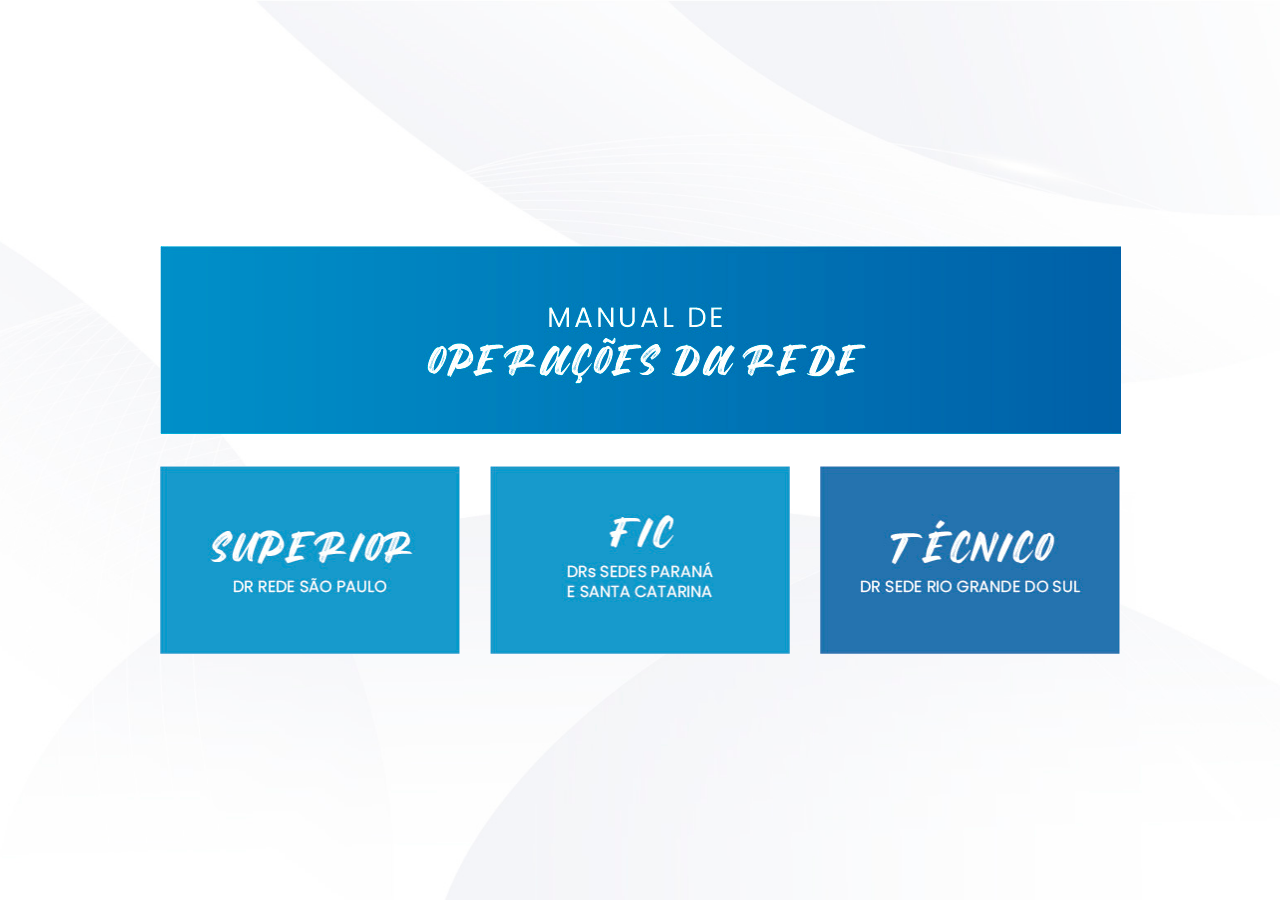
==== commit 0393886a: "diagramação" ====
--- a/index.html
+++ b/index.html
@@ -33,13 +33,13 @@
                 </a>
             </div>
             <div class="col-lg-4 col-xs-12">
-                <a href="tecnico.html" target="_blank">
-                    <img src="assets/img/banner-home-tecnico.jpg" class="img-fluid center-block" alt="">
+                <a href="fic.html" target="_blank">
+                    <img src="assets/img/banner-home-fic.jpg" class="img-fluid center-block" alt="">
                 </a>
             </div>
             <div class="col-lg-4 col-xs-12">
-                <a href="fic.html" target="_blank">
-                    <img src="assets/img/banner-home-fic.jpg" class="img-fluid center-block" alt="">
+                <a href="tecnico.html" target="_blank">
+                    <img src="assets/img/banner-home-tecnico.jpg" class="img-fluid center-block" alt="">
                 </a>
             </div>
         </div>
--- a/css/estilos.css
+++ b/css/estilos.css
@@ -154,6 +154,7 @@
     border: 2px solid #005e9f;
     padding: 1em;
     border-radius: 15px;
+    margin: 20px auto;
 }
 
 .center-block {
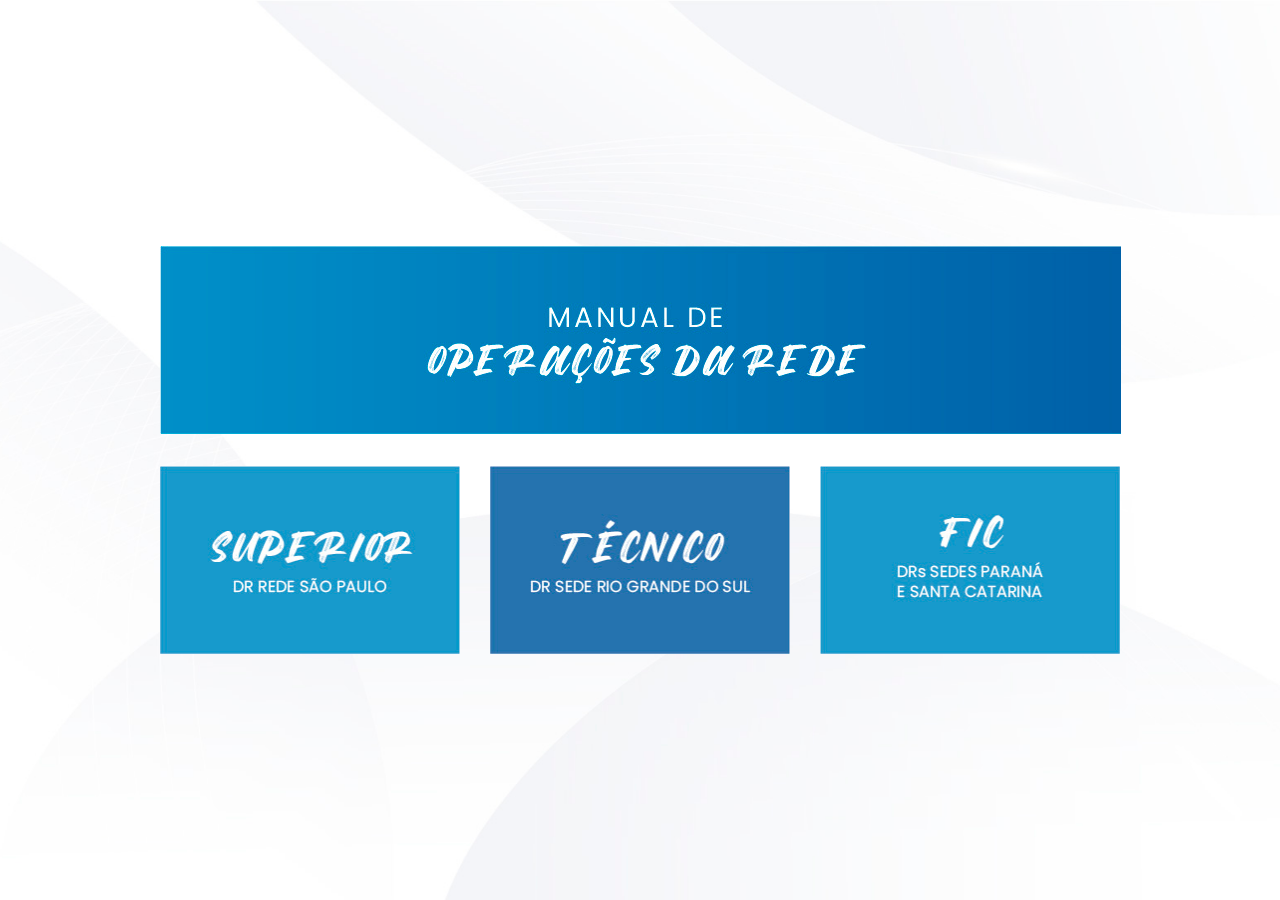
==== commit 86d86b5a: "ajuste tela inicial" ====
--- a/index.html
+++ b/index.html
@@ -33,13 +33,13 @@
                 </a>
             </div>
             <div class="col-lg-4 col-xs-12">
-                <a href="fic.html" target="_blank">
-                    <img src="assets/img/banner-home-fic.jpg" class="img-fluid center-block" alt="">
+                <a href="tecnico.html" target="_blank">
+                    <img src="assets/img/banner-home-tecnico.jpg" class="img-fluid center-block" alt="">
                 </a>
             </div>
             <div class="col-lg-4 col-xs-12">
-                <a href="tecnico.html" target="_blank">
-                    <img src="assets/img/banner-home-tecnico.jpg" class="img-fluid center-block" alt="">
+                <a href="fic.html" target="_blank">
+                    <img src="assets/img/banner-home-fic.jpg" class="img-fluid center-block" alt="">
                 </a>
             </div>
         </div>
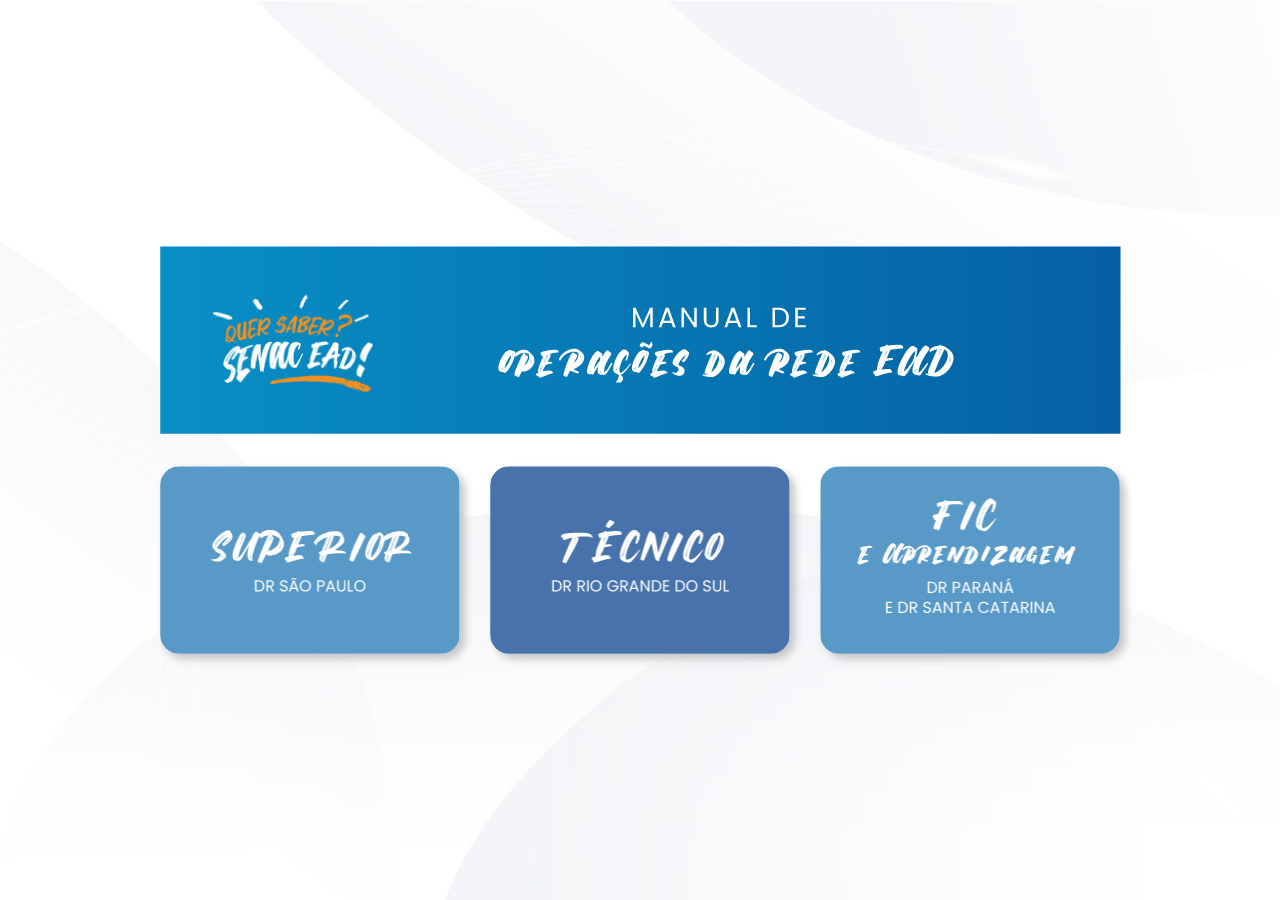
==== commit 8534d621: "ajustes finais" ====
--- a/index.html
+++ b/index.html
@@ -25,21 +25,21 @@
     <div class="container max-width div-menu">
         <div class="row">
             <div class="col-sm-12 col-xs-12">
-                <img src="assets/img/banner-topo.jpg" class="img-fluid center-block" alt="">
+                <img src="assets/img/banner-topo.png" class="img-fluid center-block" alt="">
             </div>
             <div class="col-lg-4 col-xs-12">
                 <a href="superior.html" target="_blank">
-                    <img src="assets/img/banner-home-superior.jpg" class="img-fluid center-block" alt="">
+                    <img src="assets/img/banner-home-superior.png" class="img-fluid center-block" alt="">
                 </a>
             </div>
             <div class="col-lg-4 col-xs-12">
                 <a href="tecnico.html" target="_blank">
-                    <img src="assets/img/banner-home-tecnico.jpg" class="img-fluid center-block" alt="">
+                    <img src="assets/img/banner-home-tecnico.png" class="img-fluid center-block" alt="">
                 </a>
             </div>
             <div class="col-lg-4 col-xs-12">
                 <a href="fic.html" target="_blank">
-                    <img src="assets/img/banner-home-fic.jpg" class="img-fluid center-block" alt="">
+                    <img src="assets/img/banner-home-fic.png" class="img-fluid center-block" alt="">
                 </a>
             </div>
         </div>
--- a/css/estilos.css
+++ b/css/estilos.css
@@ -171,7 +171,24 @@
 .btn:hover {
     color: white;
     background-color: #005e9f;
-    
+}
+
+.btn-link{
+    color: white;
+    background-color: #005e9f;
+    border-radius: 10px;
+    padding: 20px;
+    margin: 20px auto;
+    display: block;
+    transition: all 0.3s;
+    width: 400px;
+    max-width: 100%;
+    text-align: center;
+}
+.btn-link:hover{
+    color: white;
+    text-decoration: none;
+    filter: brightness(1.2);
 }
 
 .mfp-wrap {
@@ -203,6 +220,18 @@
 .div-menu a{
     transition: all 0.3s;
 }
-.div-menu a:hover{
+.div-menu a img:hover{
     filter: brightness(1.2);
+    box-shadow: #a0a0a0 5px 5px 8px !important;
+}
+.div-menu a img{
+    transition: all 0.3s;
+    border-radius: 20px;
+    box-shadow: #c4c4c4 5px 5px 8px;
+}
+
+
+
+.modal-body *{
+    word-break: break-word;
 }